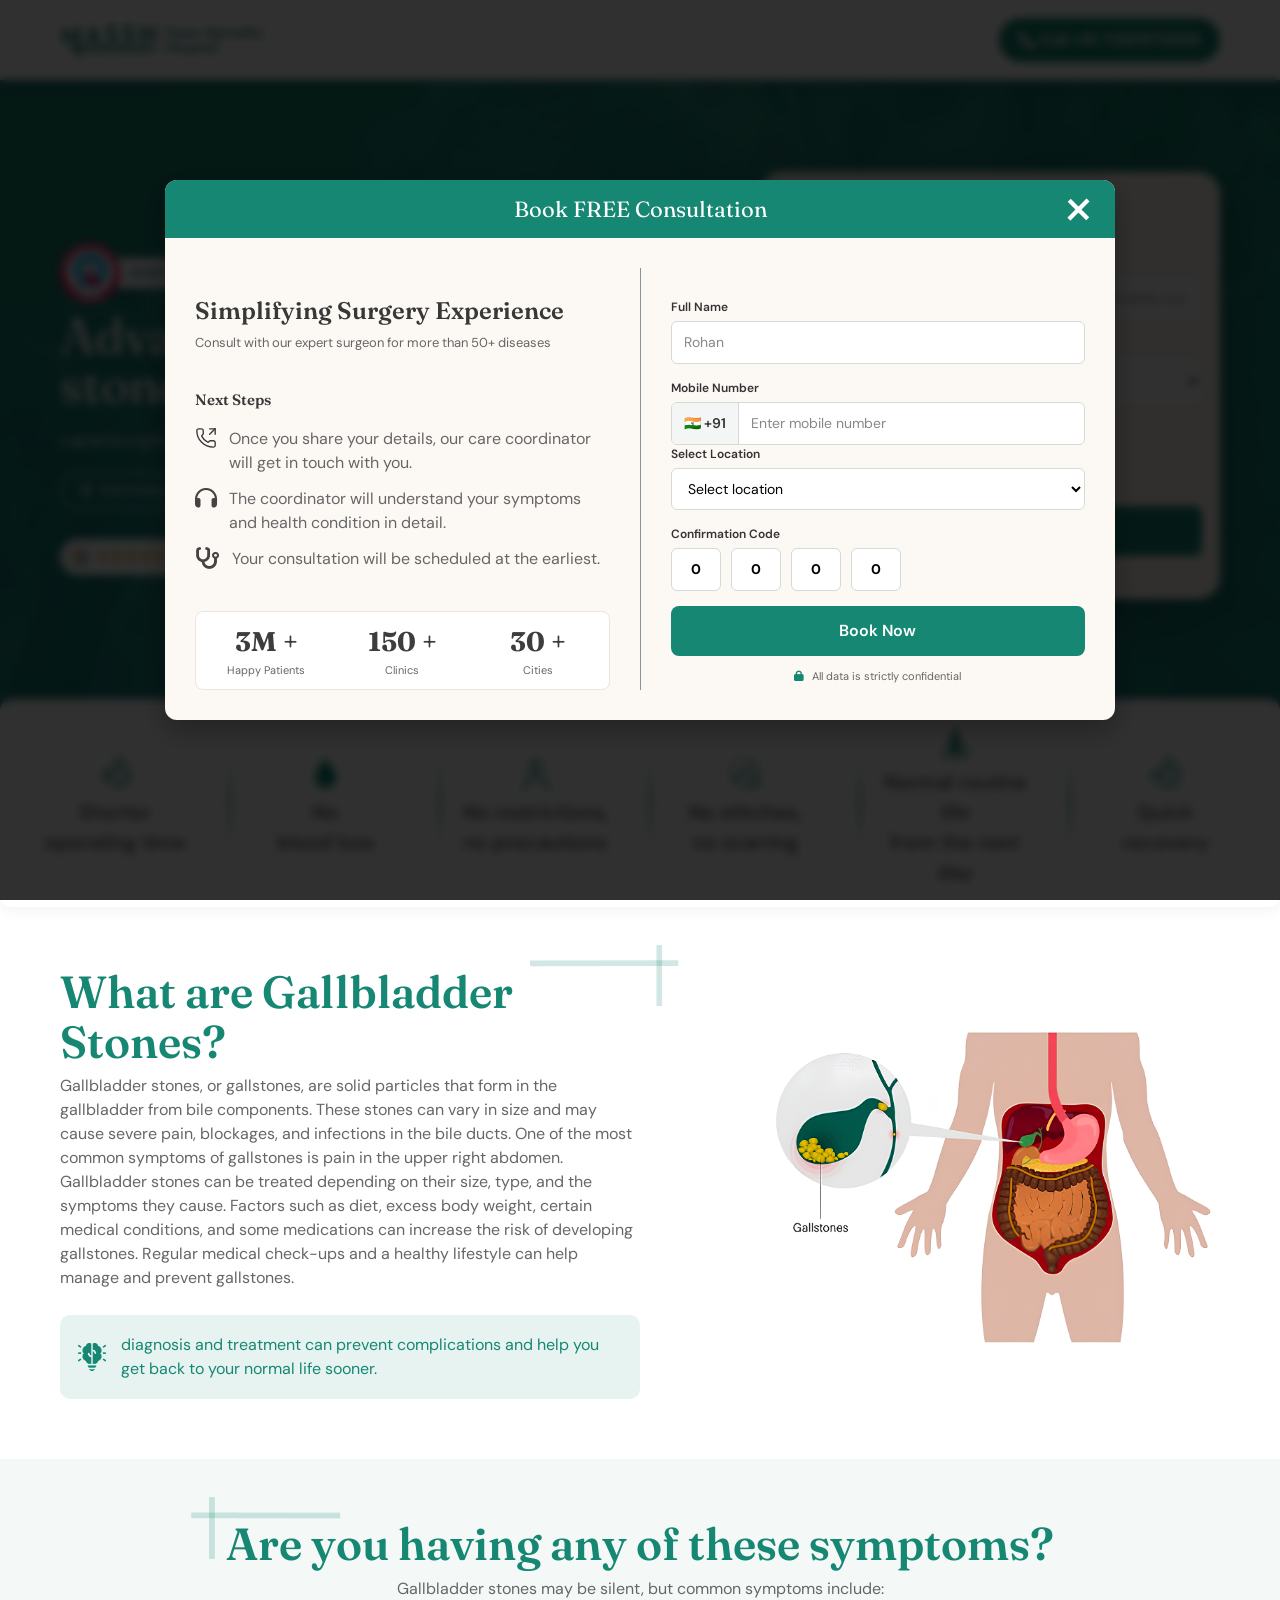
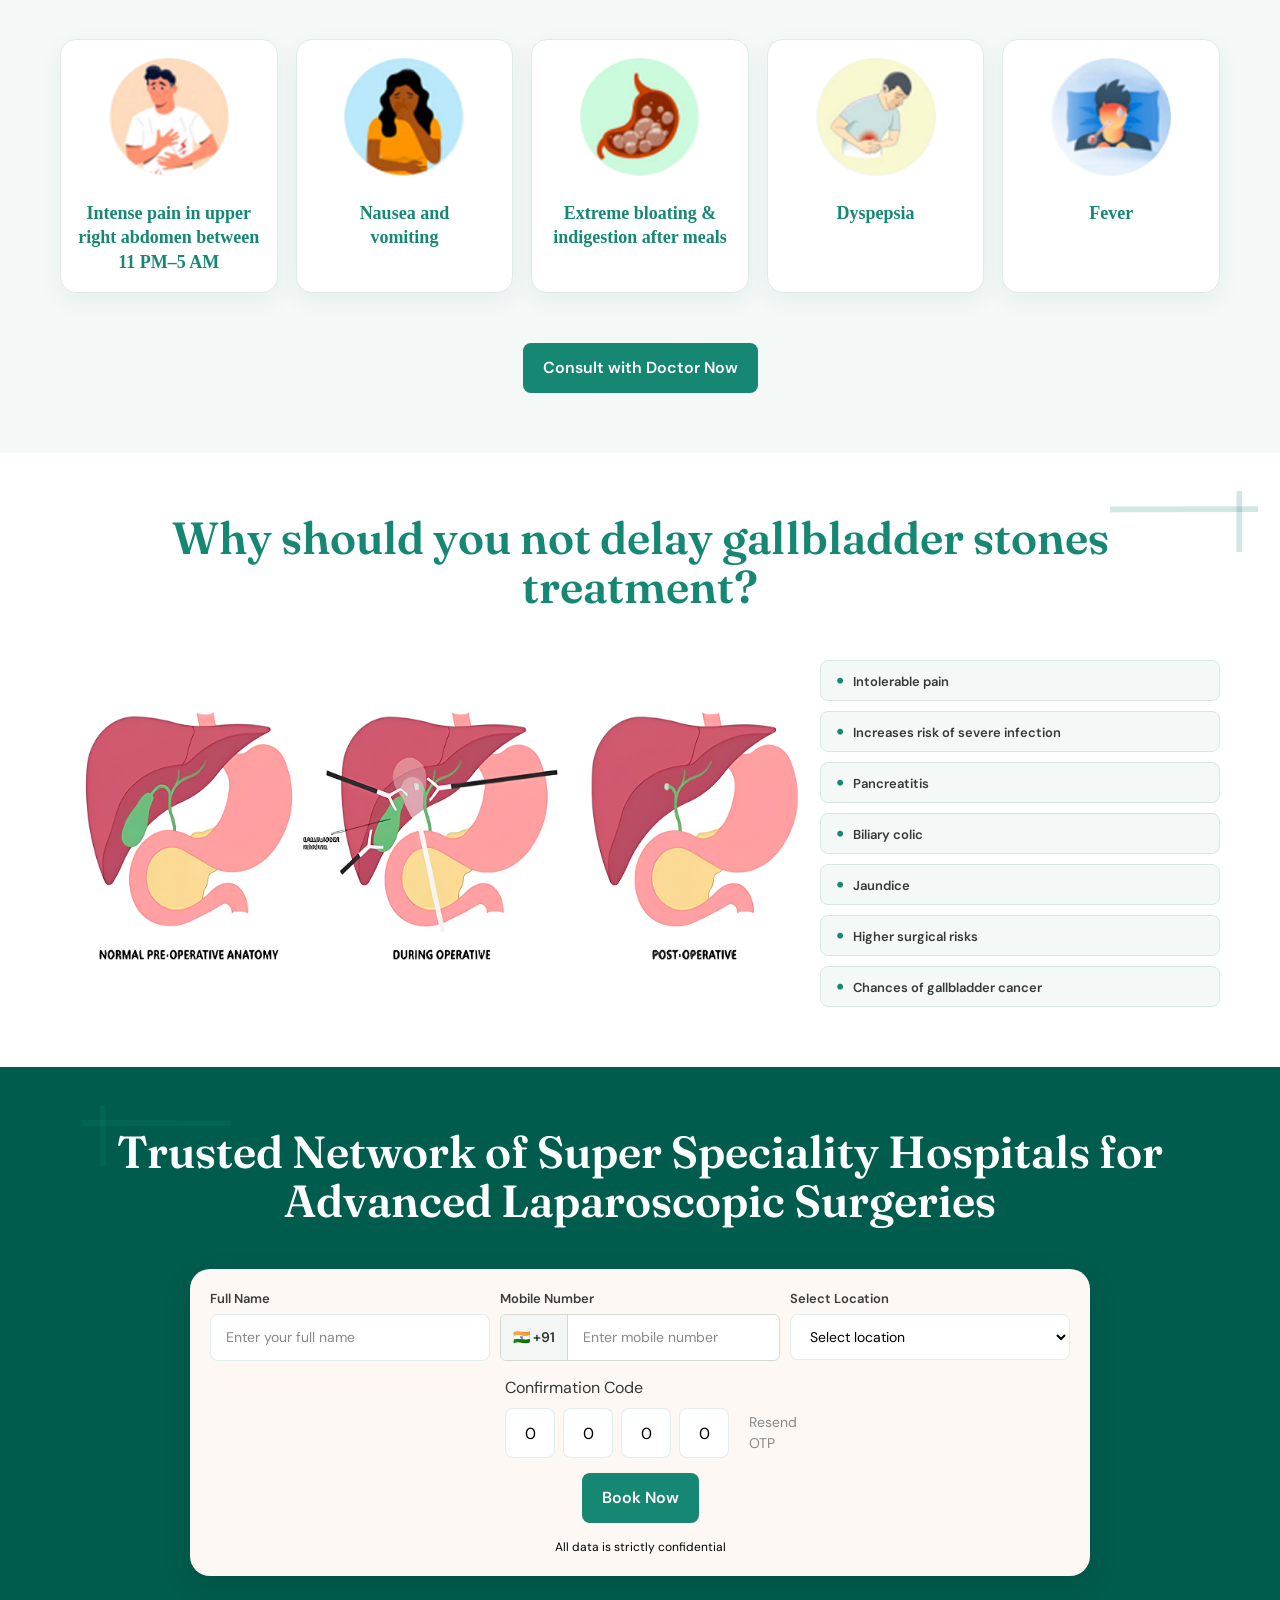
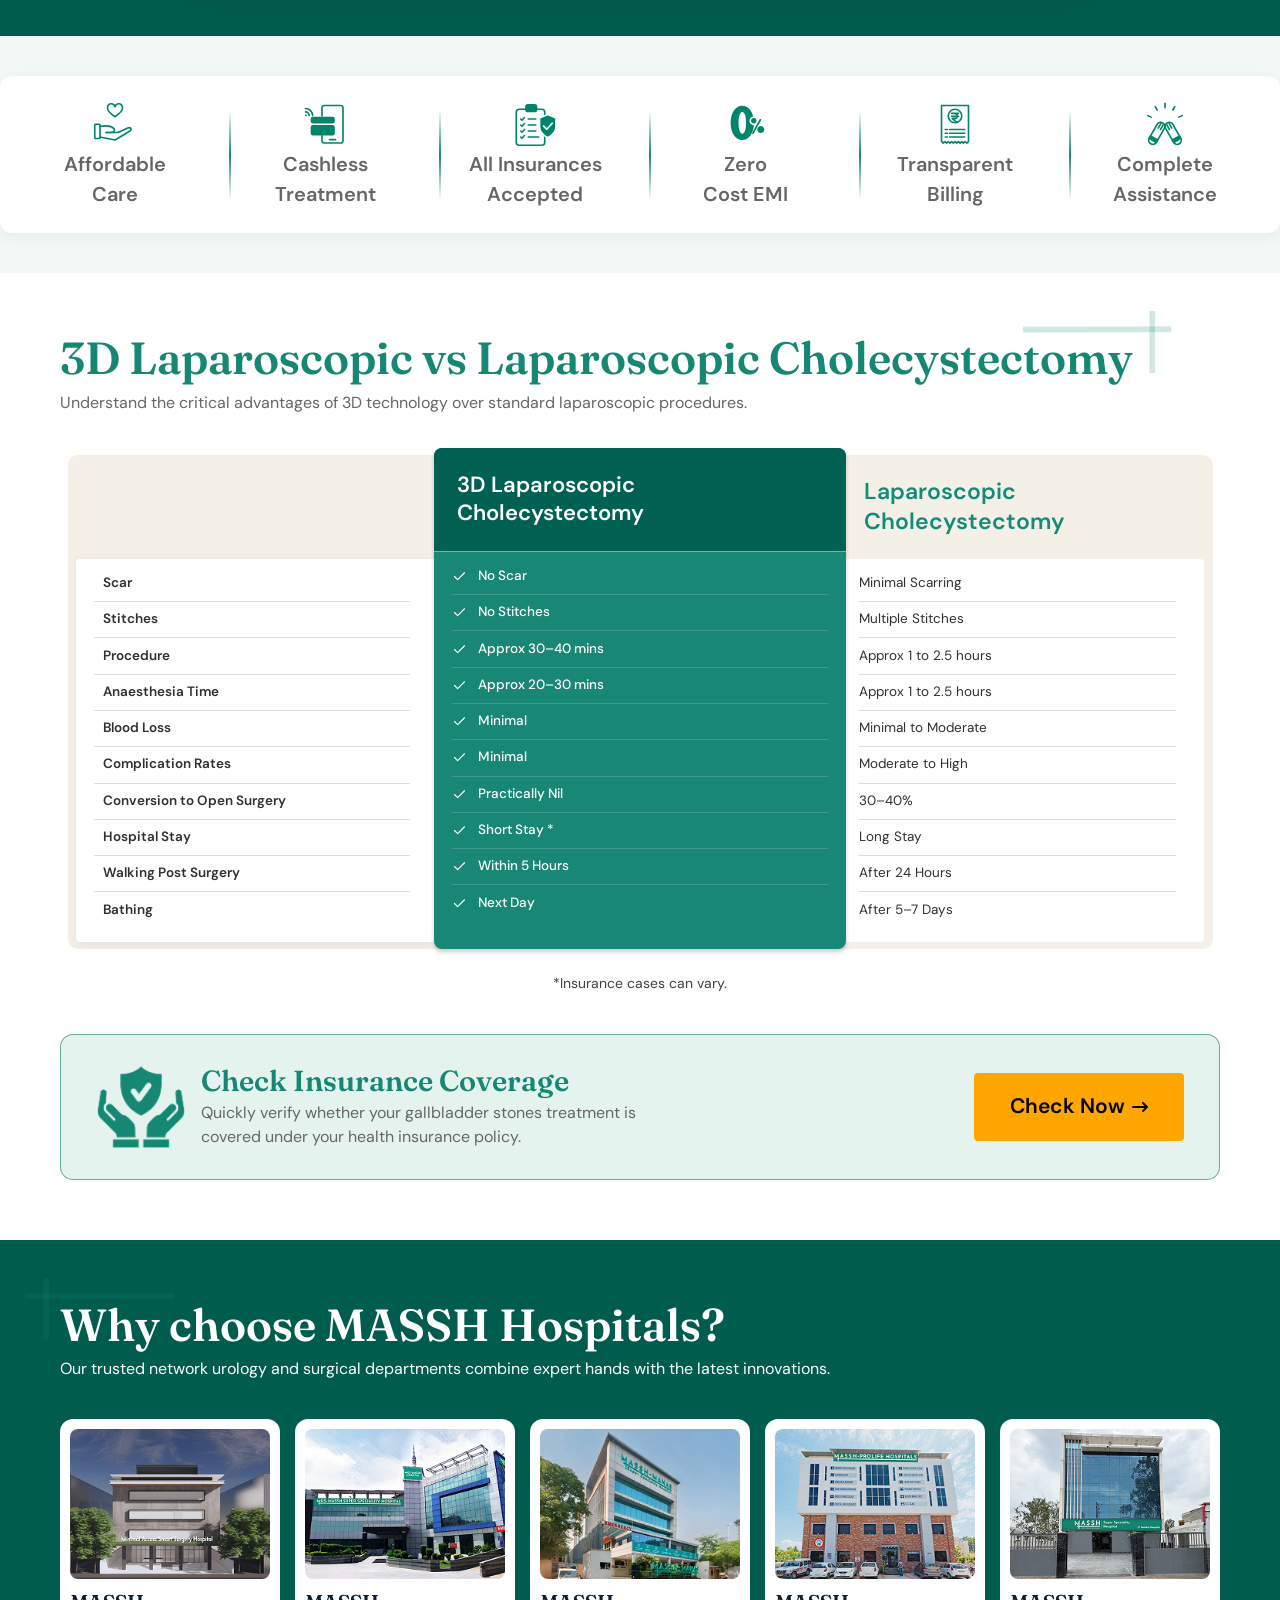
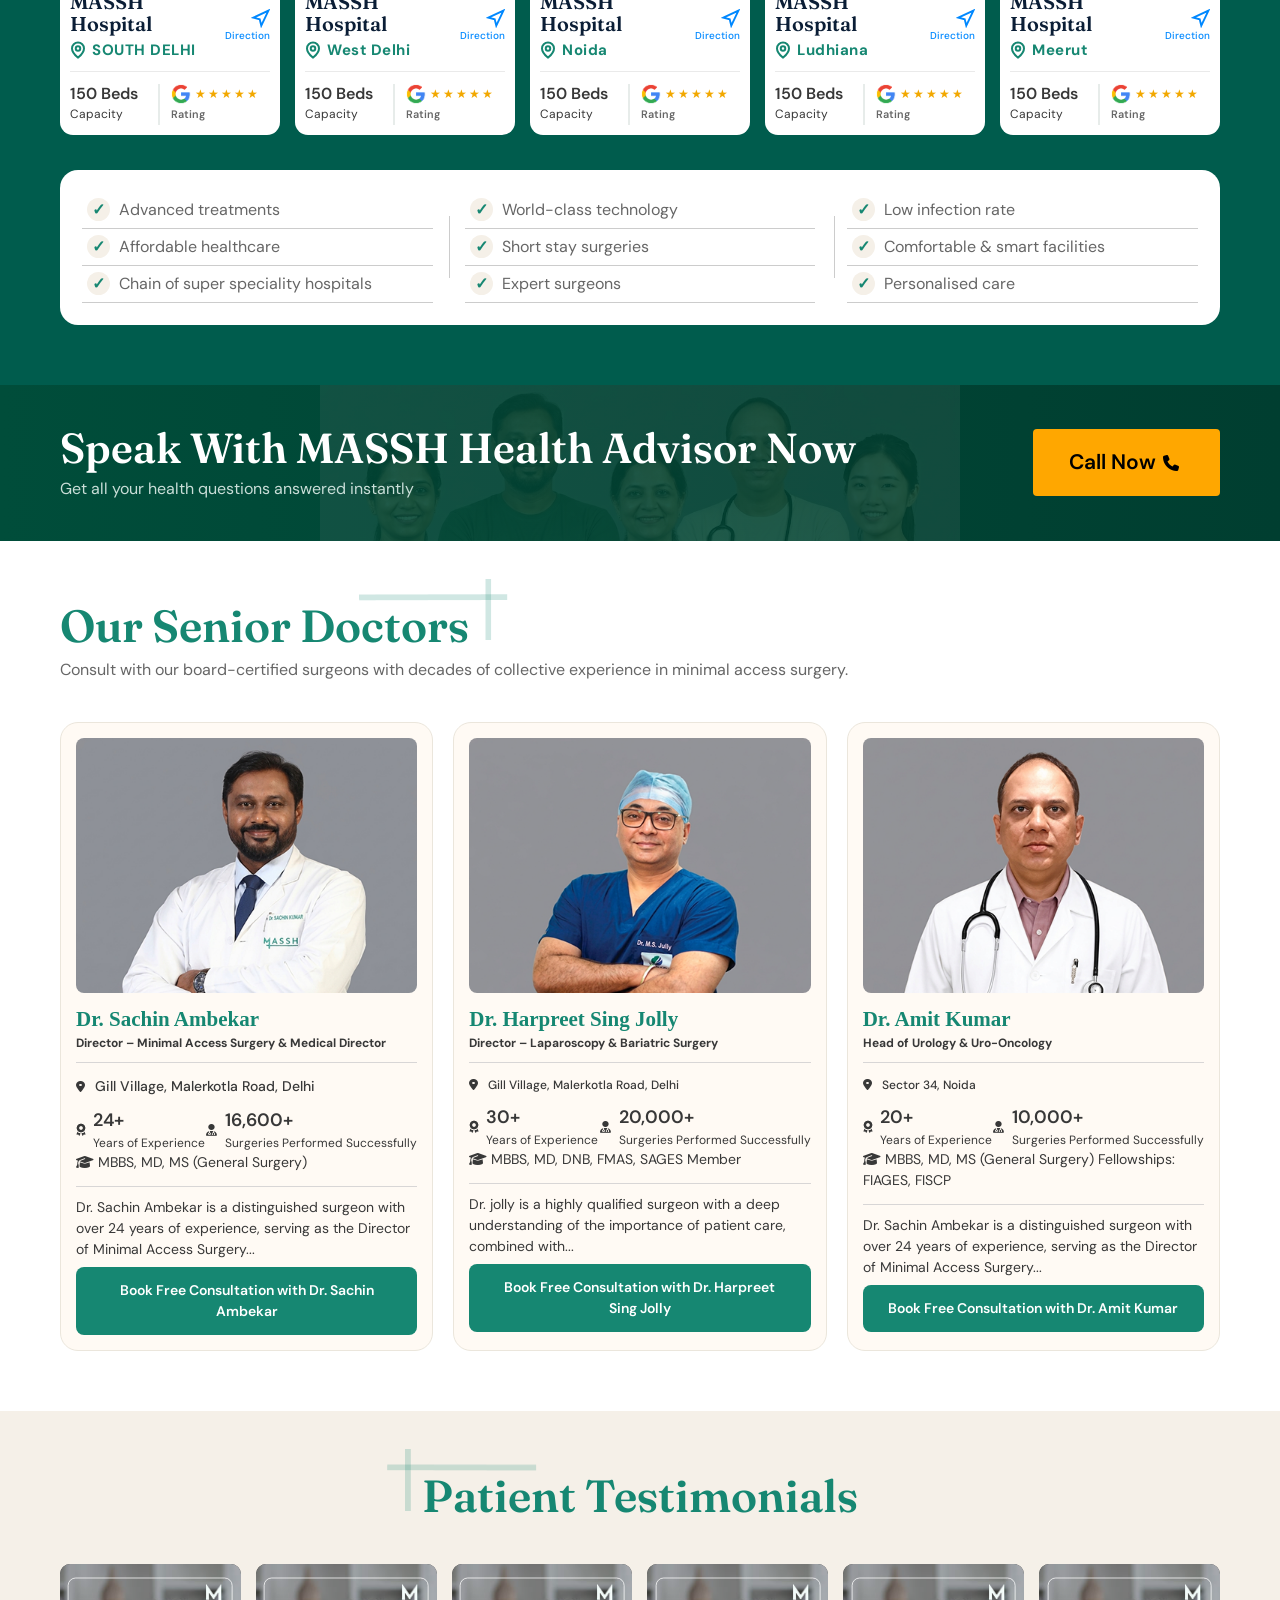
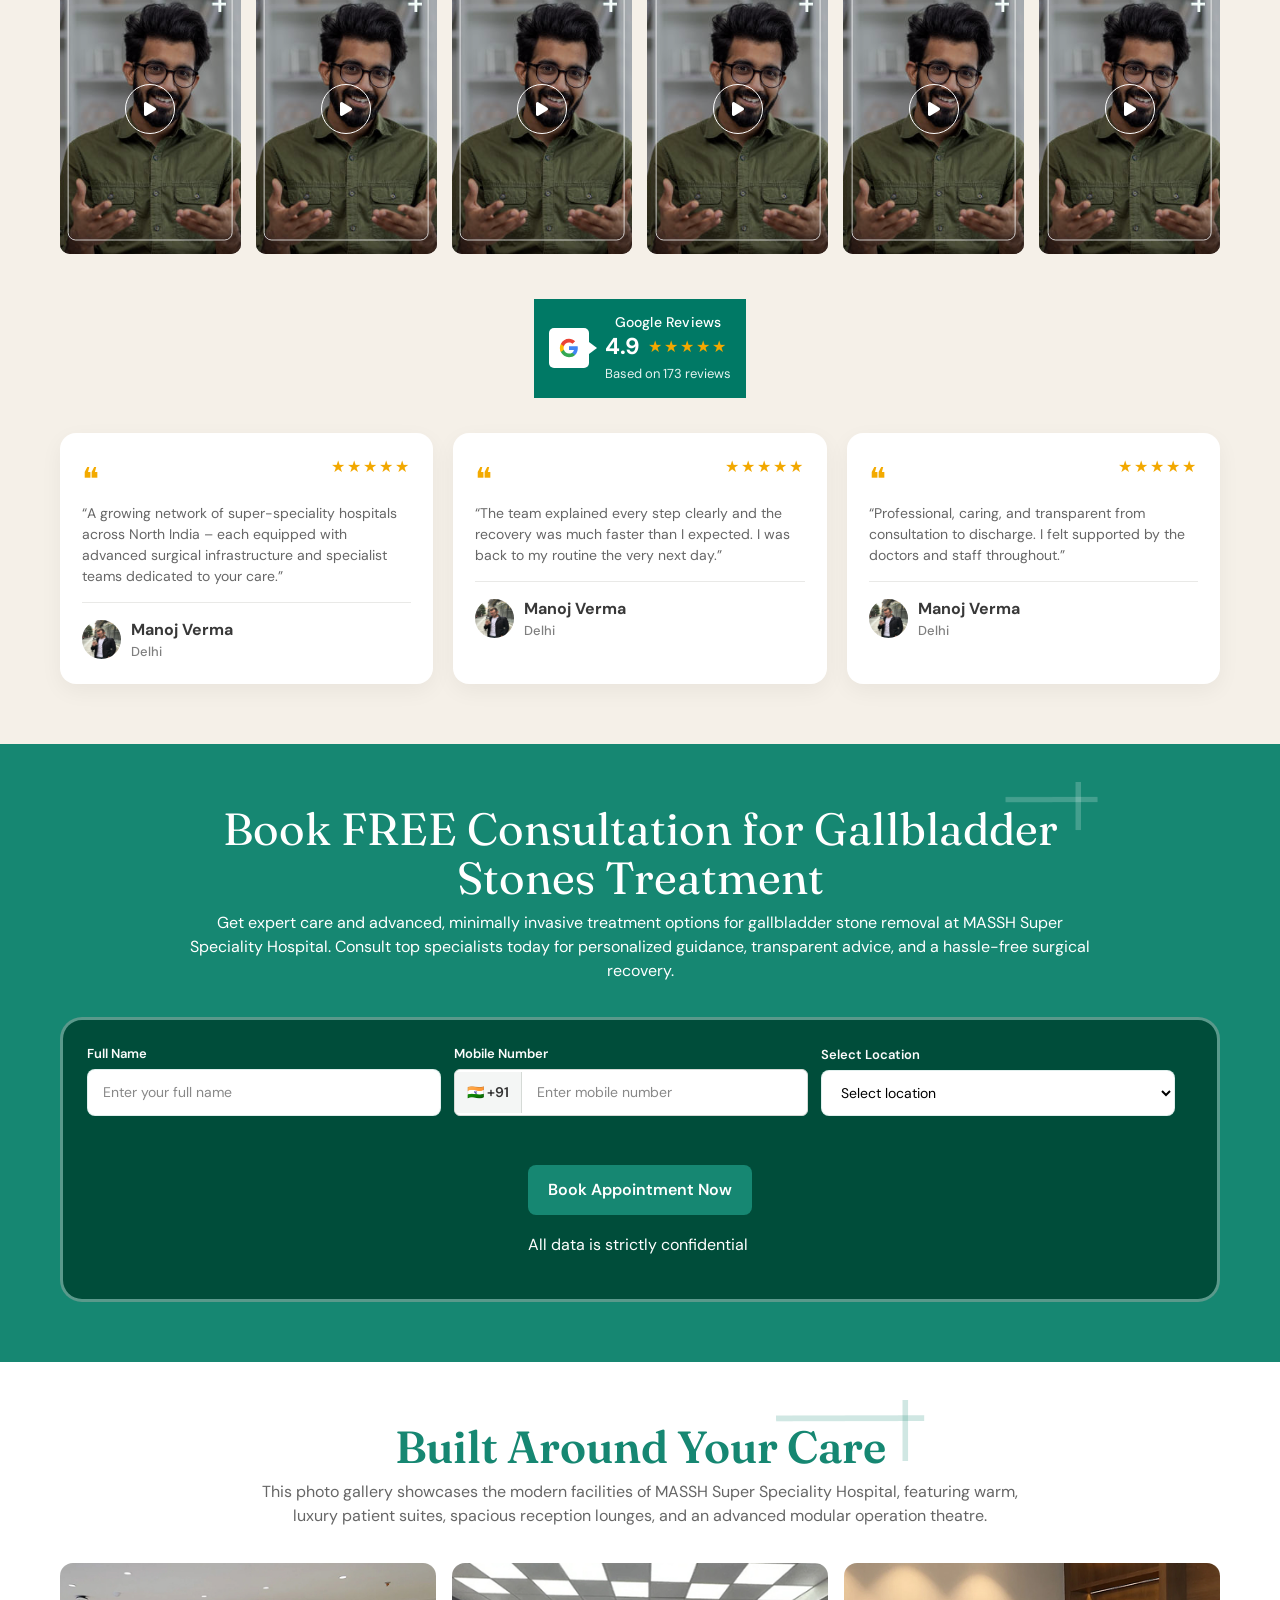
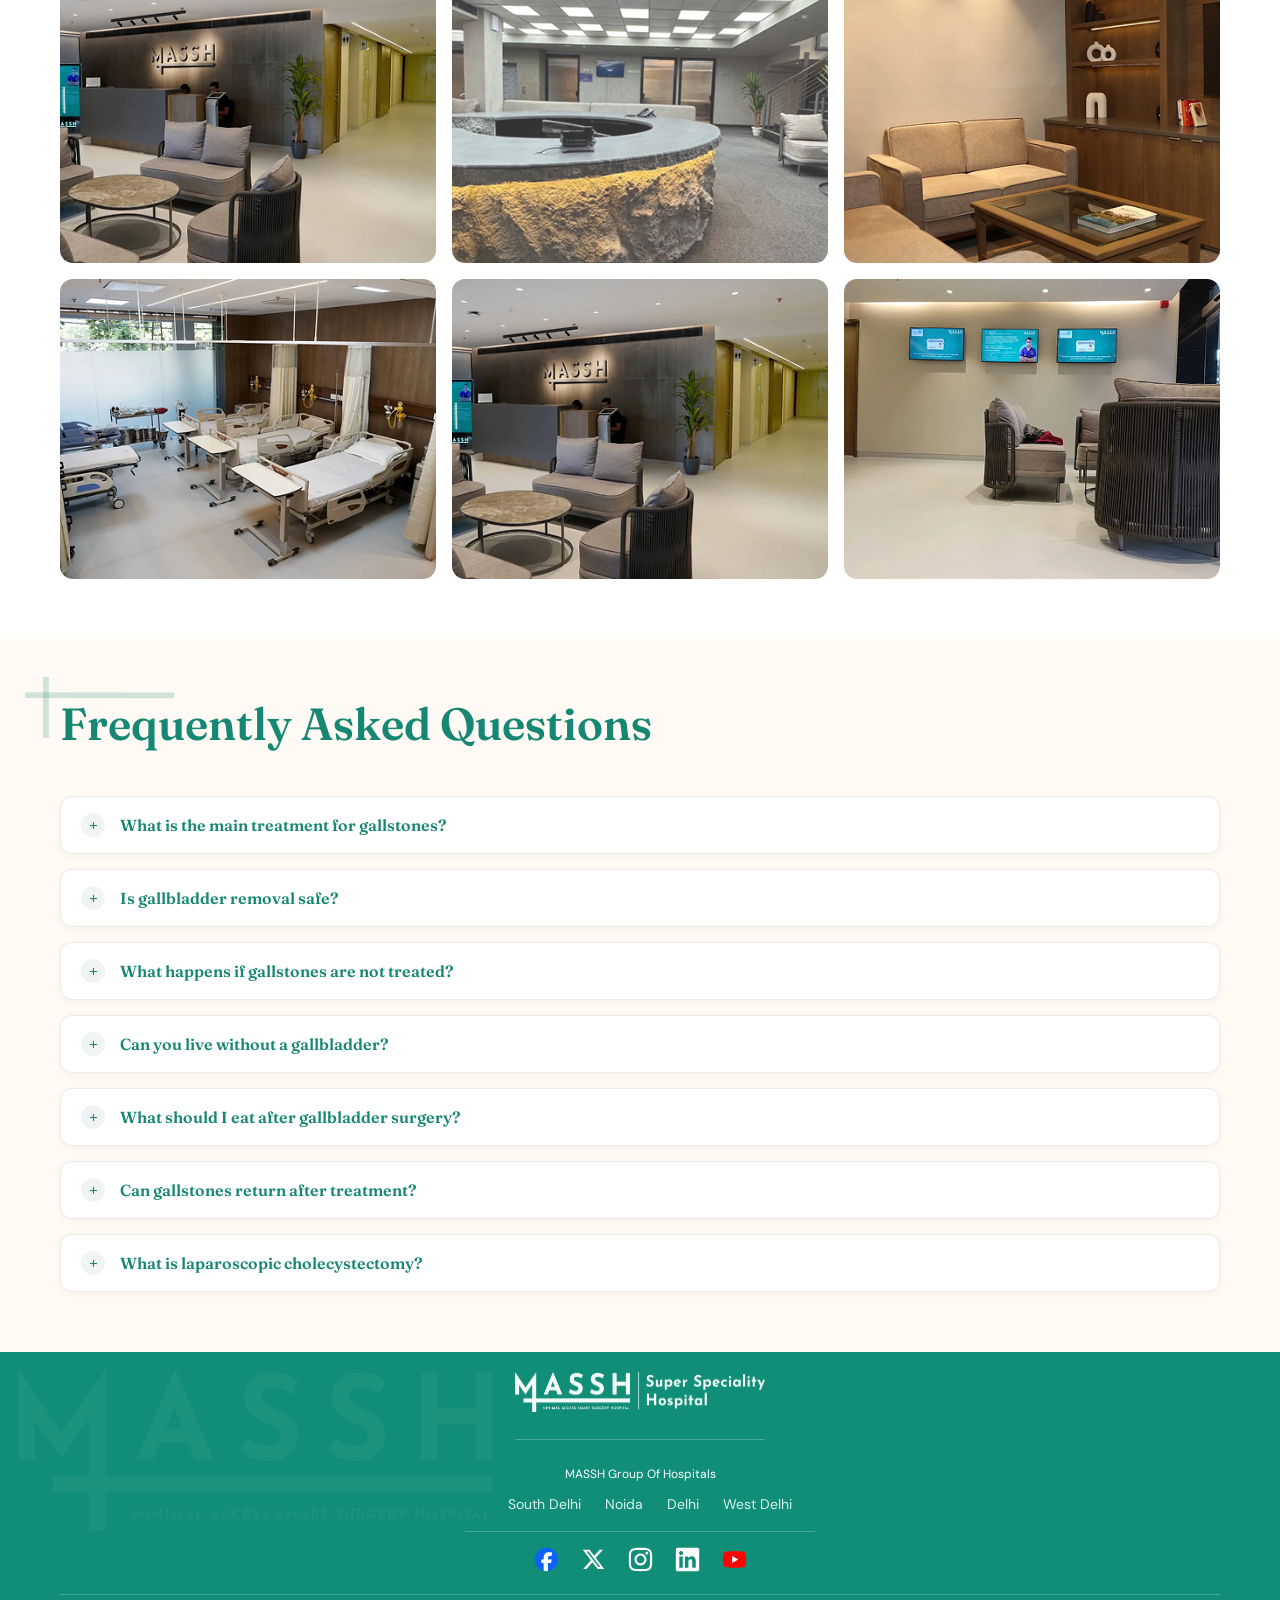
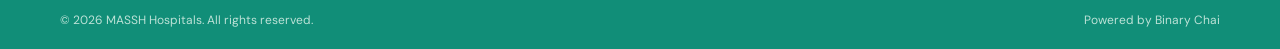
==== index.html @ 1a9a0570 "abhi" ====
<!doctype html>
<html lang="en">

<head>
  <meta charset="utf-8" />
  <meta name="viewport" content="width=device-width, initial-scale=1" />
  <title>MASSH | Advanced Gallbladder Stones Surgery</title>
  <meta name="description"
    content="Advanced laparoscopic gallbladder stone surgery at MASSH Super Speciality Hospital." />
  <link rel="stylesheet" href="https://cdnjs.cloudflare.com/ajax/libs/font-awesome/6.5.1/css/all.min.css">
  <link rel="preconnect" href="https://fonts.googleapis.com">
  <link rel="preconnect" href="https://fonts.gstatic.com" crossorigin>
  <link
    href="https://fonts.googleapis.com/css2?family=DM+Sans:ital,opsz,wght@0,9..40,100..1000;1,9..40,100..1000&family=Fraunces:ital,opsz,wght@0,9..144,100..900;1,9..144,100..900&display=swap"
    rel="stylesheet">
  <link href="https://unpkg.com/aos@2.3.1/dist/aos.css" rel="stylesheet">
  
  <link rel="stylesheet" href="css/style.css"> 


</head>

<body id="book-free">
  <header class="header">
    <div class="container nav">
      <div class="nav-left">
        <a href="index.html" class="mainlogo">
          <img src="image/main-logo.svg" alt="Logo">
        </a>
      </div>

      <a class="btn-primary phone" href="tel:+917290975999">
        <i class="fa-solid fa-phone"></i> Call +91 7290975999
      </a>
    </div>
  </header>

  <div id="consultationPopup" class="popup-overlay">
    <div class="popup-box">
      <button class="close-popup" id="closePopup">&times;</button>
      <div class="popup-header">
        <h2>Book FREE Consultation</h2>
      </div>
      <div class="popup-content-grid">
        <div class="popup-left">
          <h3>Simplifying Surgery Experience</h3>
          <p class="popup-sub">Consult with our expert surgeon for more than 50+ diseases</p>

          <div class="next-steps">
            <h4>Next Steps</h4>
            <div class="step-row">
              <span class="step-icon"><img src="image/phones.svg"></span>
              <p>Once you share your details, our care coordinator will get in touch with you.</p>
            </div>
            <div class="step-row">
              <span class="step-icon"><i class="fa-solid fa-headphones"></i></span>
              <p>The coordinator will understand your symptoms and health condition in detail.</p>
            </div>
            <div class="step-row">
              <span class="step-icon"><i class="fa-solid fa-stethoscope"></i></span>
              <p>Your consultation will be scheduled at the earliest.</p>
            </div>
          </div>

          <div class="popup-stats">
            <div class="stat-card">
              <strong>3M +</strong>
              <span>Happy Patients</span>
            </div>
            <div class="stat-card">
              <strong>150 +</strong>
              <span>Clinics</span>
            </div>
            <div class="stat-card">
              <strong>30 +</strong>
              <span>Cities</span>
            </div>
          </div>
        </div>
        <div class="bm"></div>
        <div class="popup-right">
          <form id="popupForm">
            <div class="input-group">
              <label>Full Name</label>
              <input type="text" placeholder="Rohan" required>
            </div>
            <div class="field">
              <label>Mobile Number</label>
              <div class="phone-input-wrapper">
                <span class="country-prefix">
                  🇮🇳 +91
                </span>
                <input type="tel" placeholder="Enter mobile number" maxlength="10" required>
              </div>
            </div>
            <div class="input-group">
              <label>Select Location</label>
              <select required>
                <option value="">Select location</option>
                <option value="delhi">Delhi</option>
                <option value="noida">Noida</option>
                <option value="ludhiana">Ludhiana</option>
                <option value="west-delhi">West Delhi</option>
              </select>
            </div>
            <div class="input-group">
              <label>Confirmation Code</label>
              <div class="code-boxes">
                <input type="text" maxlength="1" value="0">
                <input type="text" maxlength="1" value="0">
                <input type="text" maxlength="1" value="0">
                <input type="text" maxlength="1" value="0">
              </div>
            </div>
            <button type="submit" class="btn-primary">Book Now</button>
            <p class="privacy-note"><i class="fa-solid fa-lock"></i> All data is strictly confidential</p>
          </form>
        </div>
      </div>
    </div>
  </div>

  <main id="top" class="page-wrapper">
    <section class="hero">
      <div class="container hero-wrap">
        <div data-aos="fade" data-aos-duration="600">
          <span class="badge"><img src="image/banner-2.png"> NABH Accredited
            Hospital</span>
          <h1>Advanced gallbladder<br>stones surgery</h1>
          <p class="sub">Laparoscopic cholecystectomy for faster recovery
            and minimal discomfort</p>
          <div class="locations">
            <span class="location">SOUTH DELHI</span>
            <span class="location">NOIDA</span>
            <span class="location">Delhi</span>
            <span class="location">WEST DELHI</span>
            <span class="location">MEERUT</span>
          </div>
          <div class="rating"><img src="image/gg.png">
            <span class="stars">★★★★★</span> 4.7/5.0
          </div>
        </div>

        <form class="form-card" data-aos="fade" data-aos-duration="600">
          <h3>Book FREE Consultation</h3>
          <p>Consult with top laparoscopic specialists</p>
          <div class="form-grid">
            <div class="field"><label>Full Name</label><input placeholder="Your name" /></div>
            <div class="field">
              <label>Mobile Number</label>
              <div class="phone-input-wrapper">
                <span class="country-prefix">
                  🇮🇳 +91
                </span>
                <input type="tel" placeholder="Enter mobile number" maxlength="10" required>
              </div>
            </div>
            <div class="field full"><label>Select Location</label><select>
                <option>Choose a hospital</option>
                <option>South Delhi</option>
                <option>Noida</option>
                <option>Delhi</option>
              </select></div>
            <div class="field full"><label>Confirmation Code</label>
              <div class="otp"><input value="0" aria-label="OTP 1"><input value="0" aria-label="OTP 2"><input value="0"
                  aria-label="OTP 3"><input value="0" aria-label="OTP 4"></div>
            </div>
          </div><button class="btn-primary" type="button">Book Now</button>
          <div class="privacy">♙ All data is strictly confidential</div>
        </form>
      </div>
    </section>

    <div class="features-container top-55" data-aos="fade" data-aos-duration="600">
      <div class="feature-item"><span class="icon"><img src="image/shorter.svg"></span>
        <p>Shorter<br>operating time</p>
      </div>
      <div class="feature-item"><span class="icon"><img src="image/no_blood.svg"></span>
        <p>No<br>blood loss</p>
      </div>
      <div class="feature-item"><span class="icon"><img src="image/3_no_restrictions.svg"></span>
        <p>No restrictions,<br>no precautions</p>
      </div>
      <div class="feature-item"><span class="icon"><img src="image/4_no_stitches.svg"></span>
        <p>No stitches,<br>no scarring</p>
      </div>
      <div class="feature-item"><span class="icon"><img src="image/5_normal_routine.svg"></span>
        <p>Normal routine life<br>from the next day </p>
      </div>
      <div class="feature-item"><span class="icon"><img src="image/shorter.svg"></span>
        <p>Quick<br>recovery</p>
      </div>
    </div>

    <section class="section stones">
      <div class="container intro">
        <div class="lines" data-aos="fade" data-aos-duration="600">
          <div class="heading-lines">
            <h2 class="heading">What are Gallbladder Stones?</h2>
            <img src="image/line1.png">
          </div>
          <p>Gallbladder stones, or gallstones, are solid particles that form in the gallbladder from bile components.
            These stones can vary in size and may cause severe pain, blockages, and infections in the bile ducts. One of
            the most common symptoms of gallstones is pain in the upper right abdomen. Gallbladder stones can be treated
            depending on their size, type, and the symptoms they cause. Factors such as diet, excess body weight,
            certain medical conditions, and some medications can increase the risk of developing gallstones. Regular
            medical check-ups and a healthy lifestyle can help manage and prevent gallstones.</p>
          <div class="callout"><img src="image/idea.png"> diagnosis and treatment can prevent
            complications and help you get back to your normal life sooner.</div>
        </div>
        <div class="anatomy" data-aos="fade" data-aos-duration="600">
          <img src="image/manpat.png">
        </div>
      </div>


      <div class="leftsidebt">
        <a class="btn-primary" href="#book-free">Book Appointment</a>
      </div>
    </section>

    <section class="symptoms-section">
      <div class="container center-head" data-aos="fade" data-aos-duration="600">
        <div class="heading-lines left">
          <h2 class="heading">Are you having any of these symptoms?</h2>
          <img src="image/line2.png">
        </div>
        <p>Gallbladder stones may be silent, but common symptoms
          include:</p>

        <div class="symptoms">

          <div class="symptom">
            <div class="symptom-icon"><img src="image/patient1.png"></div>
            <h3>
              Intense pain in upper </br> right abdomen between </br>11 PM–5 AM
            </h3>
          </div>

          <div class="symptom">
            <div class="symptom-icon"><img src="image/patient2.png"></div>
            <h3>Nausea and</br> vomiting</h3>
          </div>

          <div class="symptom">
            <div class="symptom-icon"><img src="image/patient3.png"></div>
            <h3>Extreme bloating & indigestion after
              meals</h3>
          </div>

          <div class="symptom">
            <div class="symptom-icon"><img src="image/patient4.png"></div>
            <h3>Dyspepsia</h3>
          </div>

          <div class="symptom">
            <div class="symptom-icon"><img src="image/patient5.png"></div>
            <h3>Fever</h3>
          </div>

        </div>
        <div class="center-btn">
          <a class="btn-primary" href="#consult">Consult with Doctor Now</a>
        </div>
      </div>
    </section>

    <section class="intolerable" data-aos="fade" data-aos-duration="600">
      <div class="container">
        <div class="heading-lines">
          <h2 class="heading">Why should you not delay gallbladder stones treatment?</h2>
          <img src="image/line1.png">
        </div>

        <div class="risk">
          <div class="organs">
            <img src="image/Intolerable.png">
          </div>

          <div class="risk-list">
            <div>Intolerable pain</div>
            <div>Increases risk of severe infection</div>
            <div>Pancreatitis</div>
            <div>Biliary colic</div>
            <div>Jaundice</div>
            <div>Higher surgical risks</div>
            <div>Chances of gallbladder cancer</div>
          </div>
        </div>
      </div>
    </section>

    <section class="section dark-section" id="consult">
      <div class="container center-head" data-aos="fade" data-aos-duration="600">
        <div class="heading-lines left">
          <h2 class="heading">Trusted Network of Super Speciality Hospitals for<br>Advanced Laparoscopic Surgeries</h2>
          <img src="image/line2.png">
        </div>
        </h2>
        <form class="booking-form">
          <div class="BookNowotp">
            <div class="field">
              <label>Full Name</label>
              <input type="text" placeholder="Enter your full name">
            </div>
            <div class="field">
              <label>Mobile Number</label>
              <div class="phone-input-wrapper">
                <span class="country-prefix">
                  🇮🇳 +91
                </span>
                <input type="tel" placeholder="Enter mobile number" maxlength="10" required>
              </div>
            </div>
            <div class="field">
              <label>Select Location</label>
              <select>
                <option>Select location</option>
              </select>
            </div>
          </div>

          <div class="otp-section">
            <label>Confirmation Code</label>
            <div class="otp-wrapper">
              <div class="otp-inputs">
                <input type="text" maxlength="1" value="0">
                <input type="text" maxlength="1" value="0">
                <input type="text" maxlength="1" value="0">
                <input type="text" maxlength="1" value="0">
              </div>
              <span class="resend-otp">Resend OTP</span>
            </div>
          </div>

          <button class="btn-primary" type="button">Book Now</button>
          <p class="confidential-text">All data is strictly confidential</p>
        </form>
      </div>
    </section>

    <section class="bgg">
      <div class="features-container" data-aos="fade" data-aos-duration="600">
        <div class="feature-item">
          <div class="icon">
            <img src="./image/icon1.svg" alt="Affordable Care">
          </div>
          <p>Affordable<br>Care</p>
        </div>

        <div class="feature-item">
          <div class="icon">
            <!-- Image tag yahan lagayein -->
            <img src="./image/icon2.svg" alt="Cashless Treatment">
          </div>
          <p>Cashless<br>Treatment</p>
        </div>

        <div class="feature-item">
          <div class="icon">
            <!-- Image tag yahan lagayein -->
            <img src="./image/icon3.svg" alt="All Insurances Accepted">
          </div>
          <p>All Insurances<br>Accepted</p>
        </div>

        <div class="feature-item">
          <div class="icon">
            <!-- Image tag yahan lagayein -->
            <img src="./image/icon4.svg" alt="Zero Cost EMI">
          </div>
          <p>Zero<br>Cost EMI</p>
        </div>

        <div class="feature-item">
          <div class="icon">
            <!-- Image tag yahan lagayein -->
            <img src="./image/icon5.svg" alt="Transparent Billing">
          </div>
          <p>Transparent<br>Billing</p>
        </div>

        <div class="feature-item">
          <div class="icon">
            <!-- Image tag yahan lagayein -->
            <img src="./image/icon6.svg" alt="Complete Assistance">
          </div>
          <p>Complete<br>Assistance</p>
        </div>
      </div>
    </section>


    <section class="section mint">
      <div class="container" data-aos="fade" data-aos-duration="600">
        <div class="heading-lines">
          <h2 class="heading">3D Laparoscopic vs Laparoscopic Cholecystectomy</h2>
          <img src="image/line1.png">
        </div>
        <p class="section-lead">Understand the critical advantages of 3D technology over standard laparoscopic
          procedures.</p>

        <div class="surgery-compare">
          <div class="sc-wrap">

            <div class="sc-left">
              <div class="sc-title sc-left-title"></div>
              <div class="sc-labels">
                <div class="sc-row">Scar</div>
                <div class="sc-row">Stitches</div>
                <div class="sc-row">Procedure</div>
                <div class="sc-row">Anaesthesia Time</div>
                <div class="sc-row">Blood Loss</div>
                <div class="sc-row">Complication Rates</div>
                <div class="sc-row">Conversion to Open Surgery</div>
                <div class="sc-row">Hospital Stay</div>
                <div class="sc-row">Walking Post Surgery</div>
                <div class="sc-row">Bathing</div>
              </div>
            </div>

            <div class="sc-center">
              <div class="sc-title sc-center-title">
                3D Laparoscopic<br>Cholecystectomy
              </div>

              <div class="sc-center-values">
                <div class="sc-row"><span class="sc-check"><svg viewBox="0 0 24 24">
                      <path d="m4 12 5 5L20 6" />
                    </svg></span>No Scar</div>
                <div class="sc-row"><span class="sc-check"><svg viewBox="0 0 24 24">
                      <path d="m4 12 5 5L20 6" />
                    </svg></span>No Stitches</div>
                <div class="sc-row"><span class="sc-check"><svg viewBox="0 0 24 24">
                      <path d="m4 12 5 5L20 6" />
                    </svg></span>Approx 30–40 mins</div>
                <div class="sc-row"><span class="sc-check"><svg viewBox="0 0 24 24">
                      <path d="m4 12 5 5L20 6" />
                    </svg></span>Approx 20–30 mins</div>
                <div class="sc-row"><span class="sc-check"><svg viewBox="0 0 24 24">
                      <path d="m4 12 5 5L20 6" />
                    </svg></span>Minimal</div>
                <div class="sc-row"><span class="sc-check"><svg viewBox="0 0 24 24">
                      <path d="m4 12 5 5L20 6" />
                    </svg></span>Minimal</div>
                <div class="sc-row"><span class="sc-check"><svg viewBox="0 0 24 24">
                      <path d="m4 12 5 5L20 6" />
                    </svg></span>Practically Nil</div>
                <div class="sc-row"><span class="sc-check"><svg viewBox="0 0 24 24">
                      <path d="m4 12 5 5L20 6" />
                    </svg></span>Short Stay *</div>
                <div class="sc-row"><span class="sc-check"><svg viewBox="0 0 24 24">
                      <path d="m4 12 5 5L20 6" />
                    </svg></span>Within 5 Hours</div>
                <div class="sc-row"><span class="sc-check"><svg viewBox="0 0 24 24">
                      <path d="m4 12 5 5L20 6" />
                    </svg></span>Next Day</div>
              </div>
            </div>

            <div class="sc-right">
              <div class="sc-title sc-right-title">
                Laparoscopic<br>Cholecystectomy
              </div>
              <div class="sc-values">
                <div class="sc-row">Minimal Scarring</div>
                <div class="sc-row">Multiple Stitches</div>
                <div class="sc-row">Approx 1 to 2.5 hours</div>
                <div class="sc-row">Approx 1 to 2.5 hours</div>
                <div class="sc-row">Minimal to Moderate</div>
                <div class="sc-row">Moderate to High</div>
                <div class="sc-row">30–40%</div>
                <div class="sc-row">Long Stay</div>
                <div class="sc-row">After 24 Hours</div>
                <div class="sc-row">After 5–7 Days</div>
              </div>
            </div>

          </div>

          <p class="sc-note">*Insurance cases can vary.</p>
        </div>

        <div class="insurance" data-aos="fade" data-aos-duration="600">
          <div class="flexx">
            <img src="image/insurance.png">
            <div>
              <h3>Check Insurance Coverage</h3>
              <p>Quickly verify whether your gallbladder stones treatment is covered under your health insurance
                policy.
              </p>
            </div>
          </div>
          <a class="btn-primary gold" href="#consult">Check Now <i class="fa-solid fa-arrow-right-long"></i></a>
        </div>
      </div>
    </section>


    <section class="section hospital-section">
      <div class="container" data-aos="fade" data-aos-duration="600">
        <div class="heading-lines left">
          <h2 class="heading">Why choose MASSH Hospitals?</h2>
          <img src="image/line2.png">
        </div>
        <p>Our trusted network urology and surgical
          departments combine expert hands with the latest innovations.</p>
        <div class="hospital-grid">

          <article class="hospital">
            <div class="mainimghospital"><img src="image/slide1.png"></div>
            <div class="directions-container">
              <div class="mass-info">
                <h3 class="hospital-title">MASSH Hospital</h3>
                <h5 class="location-text">
                  <img src="./image/map-pin.svg">
                  SOUTH DELHI
                </h5>
              </div>

              <a href="#" class="direction-wrapper" target="_blank" aria-label="Get Directions">
                <img src="./image/Direction.svg" alt="Direction" class="direction-icon">
                <span>Direction</span>
              </a>
            </div>
            <div class="hospital-meta">
              <p>150 Beds<br>
                <span>Capacity</span>
              </p>

              <div class="rating">
                <div><img src="image/gg.png"><span class="stars">★★★★★</span></div>
                <small>Rating</small>
              </div>
            </div>
          </article>

          <article class="hospital">
            <div class="mainimghospital"><img src="image/slide2.png"></div>
            <div class="directions-container">
              <div class="mass-info">
                <h3 class="hospital-title">MASSH Hospital</h3>
                <h5 class="location-text">
                  <img src="./image/map-pin.svg">
                  West Delhi
                </h5>
              </div>

              <a href="#" class="direction-wrapper" target="_blank" aria-label="Get Directions">
                <img src="./image/Direction.svg" alt="Direction" class="direction-icon">
                <span>Direction</span>
              </a>
            </div>
            <div class="hospital-meta">
              <p>150 Beds<br>
                <span>Capacity</span>
              </p>

              <div class="rating">
                <div><img src="image/gg.png"><span class="stars">★★★★★</span></div>
                <small>Rating</small>
              </div>
            </div>
          </article>

          <article class="hospital">
            <div class="mainimghospital">
              <img src="image/slide3.png">
            </div>
            <div class="directions-container">
              <div class="mass-info">
                <h3 class="hospital-title">MASSH Hospital</h3>
                <h5 class="location-text">
                  <img src="./image/map-pin.svg">
                  Noida
                </h5>
              </div>

              <a href="#" class="direction-wrapper" target="_blank" aria-label="Get Directions">
                <img src="./image/Direction.svg" alt="Direction" class="direction-icon">
                <span>Direction</span>
              </a>
            </div>
            <div class="hospital-meta">
              <p>150 Beds<br>
                <span>Capacity</span>
              </p>

              <div class="rating">
                <div><img src="image/gg.png"><span class="stars">★★★★★</span></div>
                <small>Rating</small>
              </div>
            </div>
          </article>

          <article class="hospital">
            <div class="mainimghospital"><img src="image/slide4.png"></div>
            <div class="directions-container">
              <div class="mass-info">
                <h3 class="hospital-title">MASSH Hospital</h3>
                <h5 class="location-text">
                  <img src="./image/map-pin.svg">
                  Ludhiana
                </h5>
              </div>

              <a href="#" class="direction-wrapper" target="_blank" aria-label="Get Directions">
                <img src="./image/Direction.svg" alt="Direction" class="direction-icon">
                <span>Direction</span>
              </a>
            </div>
            <div class="hospital-meta">
              <p>150 Beds<br>
                <span>Capacity</span>
              </p>

              <div class="rating">
                <div><img src="image/gg.png"><span class="stars">★★★★★</span></div>
                <small>Rating</small>
              </div>
            </div>
          </article>

          <article class="hospital">
            <div class="mainimghospital"><img src="image/slide5.png"></div>
            <div class="directions-container">
              <div class="mass-info">
                <h3 class="hospital-title">MASSH Hospital</h3>
                <h5 class="location-text">
                  <img src="./image/map-pin.svg">
                  Meerut
                </h5>
              </div>

              <a href="#" class="direction-wrapper" target="_blank" aria-label="Get Directions">
                <img src="./image/Direction.svg" alt="Direction" class="direction-icon">
                <span>Direction</span>
              </a>
            </div>
            <div class="hospital-meta">
              <p>150 Beds<br>
                <span>Capacity</span>
              </p>

              <div class="rating">
                <div><img src="image/gg.png"><span class="stars">★★★★★</span></div>
                <small>Rating</small>
              </div>
            </div>
          </article>

        </div>


        <div class="mini-checks" data-aos="fade" data-aos-duration="600">
          <ul>
            <li>Advanced treatments</li>
            <li>Affordable healthcare</li>
            <li>Chain of super speciality hospitals</li>
          </ul>

          <ul class="point2">
            <li>World-class technology</li>
            <li>Short stay surgeries</li>
            <li>Expert surgeons</li>
          </ul>

          <ul>
            <li>Low infection rate</li>
            <li>Comfortable & smart facilities</li>
            <li class="bb-n">Personalised care</li>
          </ul>

        </div>

      </div>
    </section>


    <section class="advisor">
      <div class="container advisor-wrap">
        <div data-aos="fade" data-aos-duration="600">
          <h2>Speak With MASSH Health Advisor Now</h2>
          <p>Get all your health questions answered instantly</p>
        </div><a class="btn-primary gold" href="tel:+917290975999">Call Now <i class="fa-solid fa-phone"></i>
        </a>
      </div>
    </section>


    <section class="section">
      <div class="container" data-aos="fade" data-aos-duration="600">
        <div class="heading-lines">
          <h2 class="heading">Our Senior Doctors</h2>
          <img src="image/line1.png">
        </div>

        <p class="section-lead">Consult with our
          board-certified surgeons with decades of collective experience in
          minimal access surgery.</p>

        <div class="doctors">
          <article class="doctor">
            <div class="drimgbox">
              <img src="image/ourdoctors1.png" alt="Dr Sachin Ambekar">
            </div>
            <h3>Dr. Sachin Ambekar</h3>
            <div class="role">Director – Minimal Access Surgery & Medical Director</div>




            <div class="boderr">
              <div class="location">
                <i class="fa-solid fa-location-dot"></i>
                <p>Gill Village, Malerkotla Road, Delhi</p>
              </div>
              <div class="stats">
                <div class="stat-item">
                  <i class="fa-solid fa-award"></i>
                  <div>
                    <b>24+</b>
                    <span>Years of Experience</span>
                  </div>
                </div>
                <div class="stat-item">
                  <i class="fa-solid fa-user-doctor"></i>
                  <div>
                    <b>16,600+</b>
                    <span>Surgeries Performed Successfully</span>
                  </div>
                </div>
              </div>

              <p class="credentials">
                <i class="fa-solid fa-graduation-cap"></i>
                MBBS, MD, MS (General Surgery)
              </p>
            </div>
            <p class="description">Dr. Sachin Ambekar is a distinguished surgeon with over 24 years of experience,
              serving as the Director of Minimal Access Surgery...</p>
            <div class="button-row">
              <a class="btn-primary" href="#consult">Book Free Consultation with Dr. Sachin Ambekar</a>
            </div>
          </article>

          <article class="doctor">
            <div class="drimgbox">
              <img src="image/ourdoctors2.png" alt="Dr Harpreet Sing Jolly">
            </div>
            <h3>Dr. Harpreet Sing Jolly</h3>
            <div class="role">Director – Laparoscopy & Bariatric Surgery</div>




            <div class="boderr">
              <div class="location">
                <i class="fa-solid fa-location-dot"></i>
                Gill Village, Malerkotla Road, Delhi
              </div>
              <div class="stats">
                <div class="stat-item">
                  <i class="fa-solid fa-award"></i>
                  <div>
                    <b>30+</b>
                    <span>Years of Experience</span>
                  </div>
                </div>
                <div class="stat-item">
                  <i class="fa-solid fa-user-doctor"></i>
                  <div>
                    <b>20,000+</b>
                    <span>Surgeries Performed Successfully</span>
                  </div>
                </div>
              </div>

              <p class="credentials">
                <i class="fa-solid fa-graduation-cap"></i>
                MBBS, MD, DNB, FMAS, SAGES Member
              </p>
            </div>
            <p class="description">Dr. jolly is a highly qualified surgeon with a deep understanding of the importance
              of patient care, combined with...</p>
            <div class="button-row">
              <a class="btn-primary" href="#consult">Book Free Consultation with Dr. Harpreet Sing Jolly</a>
            </div>
          </article>

          <article class="doctor">
            <div class="drimgbox">
              <img src="image/ourdoctors3.png" alt="Dr Amit Kumar">
            </div>
            <h3>Dr. Amit Kumar</h3>
            <div class="role">Head of Urology & Uro-Oncology</div>




            <div class="boderr">
              <div class="location">
                <i class="fa-solid fa-location-dot"></i>
                Sector 34, Noida
              </div>
              <div class="stats">
                <div class="stat-item">
                  <i class="fa-solid fa-award"></i>
                  <div>
                    <b>20+</b>
                    <span>Years of Experience</span>
                  </div>
                </div>
                <div class="stat-item">
                  <i class="fa-solid fa-user-doctor"></i>
                  <div>
                    <b>10,000+</b>
                    <span>Surgeries Performed Successfully</span>
                  </div>
                </div>
              </div>

              <p class="credentials">
                <i class="fa-solid fa-graduation-cap"></i>
                MBBS, MD, MS (General Surgery) Fellowships: FIAGES, FISCP
              </p>
            </div>

            <p class="description">Dr. Sachin Ambekar is a distinguished surgeon with over 24 years of experience,
              serving as the Director of Minimal Access Surgery...</p>
            <div class="button-row">

              <a class="btn-primary" href="#consult">Book Free Consultation with Dr. Amit Kumar</a>
            </div>
          </article>

        </div>
      </div>
    </section>

    <section class="section testimonials">
      <div class="container" data-aos="fade" data-aos-duration="600">
        <div class="center-head">
          <div class="heading-lines left">
            <h2 class="heading">Patient Testimonials</h2>
            <img src="image/line2.png">
          </div>
        </div>

        <div class="video-row">

          <div class="videobox" data-video="dQw4w9WgXcQ">
            <span><i class="fa fa-play" aria-hidden="true"></i></span>
            <img src="image/video-img.png" alt="Video 1">
          </div>

          <div class="videobox" data-video="dQw4w9WgXcQ">
            <span><i class="fa fa-play" aria-hidden="true"></i></span>
            <img src="image/video-img.png" alt="Video 2">
          </div>

          <div class="videobox" data-video="dQw4w9WgXcQ">
            <span><i class="fa fa-play" aria-hidden="true"></i></span>
            <img src="image/video-img.png" alt="Video 3">
          </div>

          <div class="videobox" data-video="dQw4w9WgXcQ">
            <span><i class="fa fa-play" aria-hidden="true"></i></span>
            <img src="image/video-img.png" alt="Video 4">
          </div>

          <div class="videobox" data-video="dQw4w9WgXcQ">
            <span><i class="fa fa-play" aria-hidden="true"></i></span>
            <img src="image/video-img.png" alt="Video 5">
          </div>

          <div class="videobox" data-video="dQw4w9WgXcQ">
            <span><i class="fa fa-play" aria-hidden="true"></i></span>
            <img src="image/video-img.png" alt="Video 6">
          </div>
        </div>

        <!-- Video Modal Structure -->
        <div id="videoModal" class="video-modal">
          <div class="modal-content">
            <span class="close-btn">×</span>
            <iframe id="videoPlayer" src="" allow="autoplay; encrypted-media" allowfullscreen></iframe>
          </div>
        </div>

        <div class="canterr">
          <div class="review-badge">
            <!-- Icon -->
            <div class="google-icon-wrapper">
              <svg class="google-icon" viewBox="0 0 24 24">
                <path fill="#4285F4"
                  d="M22.56 12.25c0-.78-.07-1.53-.2-2.25H12v4.26h5.92c-.26 1.37-1.04 2.53-2.21 3.31v2.77h3.57c2.08-1.92 3.28-4.74 3.28-8.09z" />
                <path fill="#34A853"
                  d="M12 23c2.97 0 5.46-.98 7.28-2.66l-3.57-2.77c-.98.66-2.23 1.06-3.71 1.06-2.86 0-5.29-1.93-6.16-4.53H2.18v2.84C3.99 20.53 7.7 23 12 23z" />
                <path fill="#FBBC05"
                  d="M5.84 14.1c-.22-.66-.35-1.36-.35-2.1s.13-1.44.35-2.1V7.06H2.18C1.43 8.55 1 10.22 1 12s.43 3.45 1.18 4.94l2.85-2.22.81-.62z" />
                <path fill="#EA4335"
                  d="M12 5.38c1.62 0 3.06.56 4.21 1.64l3.15-3.15C17.45 2.09 14.97 1 12 1 7.7 1 3.99 3.47 2.18 7.06l3.66 2.84c.87-2.6 3.3-4.52 6.16-4.52z" />
              </svg>
            </div>

            <!-- Details -->
            <div class="review-content">
              <div class="review-title">Google Reviews</div>
              <div class="review-rating">
                <span class="score">4.9</span>
                <span class="stars">★★★★★</span>
              </div>
              <div class="review-count">Based on 173 reviews</div>
            </div>
          </div>
        </div>

        <div class="review-grid" data-aos="fade" data-aos-duration="600">
          <article class="review">
            <span class="quote">❝</span><span class="stars">★★★★★</span>
            <p>“A growing network of super-speciality hospitals across North India – each equipped with advanced
              surgical infrastructure and specialist teams dedicated to your care.”</p>
            <div class="reviewer">
              <img src="image/dp.jpg" alt="Manoj Verma" class="avatar">
              <div class="reviewer-info">
                <strong>Manoj Verma</strong>
                <small>Delhi</small>
              </div>
            </div>
          </article>


          <article class="review">
            <span class="quote">❝</span><span class="stars">★★★★★</span>
            <p>“The team explained every step clearly and the recovery was much faster than I expected. I was back to my
              routine the very next day.”</p>
            <div class="reviewer">
              <img src="image/dp.jpg" alt="Manoj Verma" class="avatar">
              <div class="reviewer-info">
                <strong>Manoj Verma</strong>
                <small>Delhi</small>
              </div>
            </div>
          </article>


          <article class="review">
            <span class="quote">❝</span><span class="stars">★★★★★</span>
            <p>“Professional, caring, and transparent from consultation to discharge. I felt supported by the doctors
              and staff throughout.”</p>
            <div class="reviewer">
              <img src="image/dp.jpg" alt="Manoj Verma" class="avatar">
              <div class="reviewer-info">
                <strong>Manoj Verma</strong>
                <small>Delhi</small>
              </div>
            </div>
          </article>

        </div>

      </div>
    </section>


    <section class="section cta">
      <div class="container" data-aos="fade" data-aos-duration="600">
        <div class="heading-lines">
          <h2 class="heading">Book FREE Consultation for Gallbladder<br>Stones Treatment</h2>
          <img src="image/line3.png">
        </div>

        <p>Get expert care and advanced, minimally
          invasive treatment options for gallbladder stone removal at MASSH
          Super
          </br> Speciality Hospital. Consult top specialists today for personalized guidance, transparent advice, and a
          hassle-free surgical</br> recovery.</p>
        <form class="inline-form">
          <div class="field"><label>Full Name</label><input placeholder="Enter your full name"></div>
          <div class="field">
            <label>Mobile Number</label>
            <div class="phone-input-wrapper">
              <span class="country-prefix">
                🇮🇳 +91
              </span>
              <input type="tel" placeholder="Enter mobile number" maxlength="10" required>
            </div>
          </div>
          <div class="field"><label>Select Location</label><select>
              <option>Select location</option>
            </select></div>
          <div class="canter">
            <button class="btn-primary" type="button">Book Appointment Now</button>
            <p>All data is strictly confidential</p>
          </div>
        </form>
      </div>
    </section>

    <section class="section">
      <div class="container center-head" data-aos="fade" data-aos-duration="600">
        <div class="heading-lines">
          <h2 class="heading">Built Around Your Care</h2>
          <img src="image/line1.png">
        </div>
        <p class="section-lead" style="margin-inline:auto">This photo gallery showcases the modern facilities of MASSH
          Super Speciality Hospital, featuring warm,</br> luxury patient suites, spacious reception lounges, and an
          advanced modular operation theatre. </p>
        <div class="gallery-grid">
          <div class="gallery-img"><img src="./image/Rectangle 8.jpg " alt="Hospital reception"></div>
          <div class="gallery-img"><img src="./image/Rectangle 6.jpg" alt="Hospital corridor"></div>
          <div class="gallery-img"><img src="./image/Rectangle 9.jpg" alt="Hospital room"></div>
          <div class="gallery-img"><img src="./image/Rectangle 4.jpg" alt="Hospital waiting area"></div>
          <div class="gallery-img"><img src="./image/Rectangle 3.jpg" alt="Operating theatre"></div>
          <div class="gallery-img"><img src="./image/Rectangle 5.jpg" alt="Patient suite"></div>
        </div>
      </div>
    </section>


    <section class="section faq">
      <div class="container" data-aos="fade" data-aos-duration="600">
        <div class="left">
          <div class="heading-lines left">
            <h2 class="heading">Frequently Asked Questions</h2>
            <img src="image/line2.png">
          </div>

        </div>
        <div class="faq-list">

          <div class="faq-item">
            <p class="question"><span class="icon"></span> What is the main treatment for gallstones?</p>
            <div class="faq-content-inner">
              <p>The primary treatment for symptomatic gallstones is a laparoscopic cholecystectomy, which is a
                minimally invasive surgery to remove the gallbladder. It is the gold standard because non-surgical
                remedies take years to work, rarely clear the stones completely, and carry a high rate of recurrence.
              </p>
            </div>
          </div>

          <div class="faq-item">
            <p class="question"><span class="icon"></span> Is gallbladder removal safe?</p>
            <div class="faq-content-inner">
              <p>Laparoscopic gallbladder removal is a commonly performed procedure. Your surgeon will assess your
                health and explain the risks, features-container, and recovery plan during consultation.</p>
            </div>
          </div>

          <div class="faq-item">
            <p class="question"><span class="icon"></span> What happens if gallstones are not treated?</p>
            <div class="faq-content-inner">
              <p>Untreated gallstones can cause recurring pain, infection, pancreatitis, jaundice, and increased
                surgical complexity.</p>
            </div>
          </div>

          <div class="faq-item">
            <p class="question"><span class="icon"></span> Can you live without a gallbladder?</p>
            <div class="faq-content-inner">
              <p>Yes. Most people live a normal, healthy life without a gallbladder after recovery.</p>
            </div>
          </div>

          <div class="faq-item">
            <p class="question"><span class="icon"></span> What should I eat after gallbladder surgery?</p>
            <div class="faq-content-inner">
              <p>Start with light meals, hydrate well, and follow your surgeon’s specific dietary advice while your body
                adjusts.</p>
            </div>
          </div>

          <div class="faq-item">
            <p class="question"><span class="icon"></span> Can gallstones return after treatment?</p>
            <div class="faq-content-inner">
              <p>The gallbladder is removed during definitive surgery, so gallstones cannot form there again.</p>
            </div>
          </div>

          <div class="faq-item">
            <p class="question"><span class="icon"></span> What is laparoscopic cholecystectomy?</p>
            <div class="faq-content-inner">
              <p>It is a minimally invasive procedure using small incisions and a camera to remove the gallbladder.</p>
            </div>
          </div>

        </div>
      </div>
    </section>
  </main>

  <footer>
    <div class="container">
      <div class="footer-logo">
        <img src="image/Frame 2131334691.svg" alt="MASSH Logo" />
      </div>
      <div class="grap">
        <p>MASSH Group Of Hospitals</p>
      </div>

      <div class="footer-links">
        <a href="#top">South Delhi</a>
        <a href="#top">Noida</a>
        <a href="#top">Delhi</a>
        <a href="#top">West Delhi</a>
      </div>

      <div class="socials">
        <a href="#" class="social-icon" aria-label="Facebook">
          <img src="image/facebook-icon.svg" alt="Facebook">
        </a>
        <a href="#" class="social-icon" aria-label="Twitter">
          <img src="image/twitter-icon.svg" alt="Twitter">
        </a>
        <a href="#" class="social-icon" aria-label="Instagram">
          <img src="image/instagram-icon.svg" alt="Instagram">
        </a>
        <a href="#" class="social-icon" aria-label="LinkedIn">
          <img src="image/linkedin-icon.svg" alt="LinkedIn">
        </a>
        <a href="#" class="social-icon" aria-label="YouTube">
          <img src="image/youtube-icon.svg" alt="YouTube">
        </a>
      </div>

      <div class="copyright">
        <span>© 2026 MASSH Hospitals. All rights reserved.</span>
        <span>Powered by Binary Chai</span>
      </div>
    </div>
  </footer>

  <a href="https://wa.me/919311188888" class="whatsapp-float" target="_blank" aria-label="WhatsApp Chat">
    <img src="https://upload.wikimedia.org/wikipedia/commons/6/6b/WhatsApp.svg" alt="WhatsApp">
  </a>

  <div class="sticky-action-bar">
    <div class="sticky-container">
      <a href="tel:+919311188888" class="sticky-btn call-btn-action">
        <span><i class="fa fa-phone" aria-hidden="true"></i>
        </span> Call Now
      </a>
      <a href="#top" class="sticky-btn book-btn-action">
        Book Appointment
      </a>
    </div>
  </div>


  <script src="https://code.jquery.com/jquery-3.7.1.min.js"></script>
  <script src="https://unpkg.com/aos@2.3.1/dist/aos.js"></script>
  <script src="https://unpkg.com/@studio-freight/lenis@1.0.42/dist/lenis.min.js"></script>
  <script src="js/custom.js"></script>


  <script>
    AOS.init({
      duration: 600,
      once: false,
      mirror: true
    });
  </script>

</body>

</html>
---- css/style.css ----
:root {
   --white: #fff;
   --black: rgba(56, 56, 56, 1);
   --green: rgba(22, 135, 114, 1);
   --bg: rgba(244, 249, 248, 1);
   --gry: rgba(244, 249, 248, 1);
   --cream: #fffaf4;
 }

 iframe#nl-badge-frame {
   transform: scale(0) !important;
 }

 * {
   box-sizing: border-box;
   margin: 0;
   padding: 0;
 }



 html.lenis,
 html.lenis body {
   height: auto;
 }

 html.lenis.lenis-smooth {
   scroll-behavior: auto !important;
 }

 html.lenis.lenis-stopped {
   overflow: hidden;
 }

 .tp-hero-bottom-height img,
 .tp-hero-customer-shape {
   will-change: transform;
 }


 html {
   scroll-behavior: smooth;
 }

 .page-wrapper {
   overflow: hidden;
   padding-top: 79px;
 }

 body {
   margin: 0;
   color: var(--black);
   line-height: 1.5;
   background: var(--white);
   font-family: 'DM Sans', sans-serif;
 }

 h1,
 h2,
 h3,
 h4,
 h5,
 h6 {
   font-family: 'Fraunces', serif;
   font-weight: 600;
   font-style: normal;
   letter-spacing: 0em;
   color: var(--green);
   line-height: 1.1em;
 }

 p {
   color: rgba(102, 102, 102, 1);
   ;
   font-size: 16px;
   font-family: 'DM Sans', sans-serif;

 }

 label {
   font-family: 'DM Sans', sans-serif;
 }

 input::placeholder,
 textarea::placeholder {
   font-family: 'DM Sans', sans-serif;
   font-weight: 400;
   color: #888888;
 }

 img {
   width: 100%;
 }

 a {
   color: inherit;
   text-decoration: none;
 }

 button,
 input,
 select {
   font: inherit;
 }

 button {
   cursor: pointer;
   border: 0
 }

 .container {
   max-width: 1380px;
   width: 100%;
   margin: 0 auto;
 }

 .eyebrow {
   display: inline-flex;
   align-items: center;
   gap: 9px;
   font-size: 12px;
   font-weight: 800;
   letter-spacing: .08em;
   text-transform: uppercase;
 }

 .eyebrow:before {
   content: "";
   width: 23px;
   height: 2px;
   background: currentColor;
 }

 a.btn-primary.phone {
   border-radius: 50px;
   padding: 10px 20px;
 }

 header {
   background-color: #ffffff;
   position: relative;
   box-shadow: 0 2px 5px rgba(0, 0, 0, 0.05);
 }

 .mainlogo img {
   display: block;
 }

 section {
   padding: 60px 0
 }

 .section.bg {
   background: var(--white);
 }

 .section.cream {
   background: var(--cream);
 }

 .heading {
   position: relative;
   font-size: 45px;
   margin-bottom: 8px;
 }

 .heading-lines {
   position: relative;
   display: inline-block;
 }

 .heading-lines img {
   position: absolute;
   right: -60px;
   top: -22px;
   width: 170px;
   pointer-events: none;
 }

 .heading-lines.left img {
   right: auto;
   left: -55px;
 }

 a.btn-primary.gold {
   background-color: rgba(255, 167, 0, 1);
   color: #000;
   border-radius: 4px;
   padding: 18px 36px;
   font-size: 21px;
   text-align: center;
 }

 .feature-item p {
   font-weight: 600;
   font-size: 20px;
   text-align: center;
 }

 .small {
   font-size: 12px;
   color: var(--gry);
 }

 .header {
   position: fixed;
   top: 0;
   left: 0;
   width: 100%;
   height: 80px;
   background-color: var(--white);
   box-shadow: 0 3px 15px rgba(0, 0, 0, .07);
   display: flex;
   align-items: center;
   justify-content: space-between;
   transition: transform 0.3s ease-in-out;
   z-index: 1000;
 }

 .header .container.nav {
   display: flex;
   justify-content: space-between;
   align-items: center;
 }

 .header.hideheader {
   transform: translateY(-100%);
 }

 a.mainlogo {
   width: 220px;
   display: block;
 }

 .brand {
   display: flex;
   align-items: center;
   gap: 13px;
   color: var(--green);
 }

 .brand-mark {
   font-weight: 950;
   letter-spacing: .16em;
   font-size: 27px;
   line-height: .8;
 }

 .brand-mark:after {
   content: "";
   display: block;
   width: 64px;
   height: 3px;
   background: var(--green);
   margin-top: 5px;
 }

 .brand-copy {
   border-left: 1px solid #b4cfc6;
   padding-left: 13px;
   font-weight: 800;
   line-height: 1.05
 }

 .brand-copy small {
   display: block;
   font-weight: 500;
   color: var(--gry);
   font-size: 9px;
   margin-top: 4px;
 }

 /* Mobile Number Prefix Wrapper */
 .phone-input-wrapper {
   display: flex;
   align-items: center;
   border: 1px solid #d5dad6;
   border-radius: 6px;
   background-color: #ffffff;
   overflow: hidden;
   width: 100%;
 }

 .phone-input-wrapper:focus-within {
   border-color: #005a43;
   box-shadow: 0 0 0 2px rgba(0, 90, 67, 0.15);
 }

 .country-prefix {
   background-color: #f4f6f5;
   padding: 10px 12px;
   font-size: 14px;
   font-weight: 600;
   color: #333;
   border-right: 1px solid #d5dad6;
   display: flex;
   align-items: center;
   gap: 6px;
   white-space: nowrap;
   height: 100%;
 }

 input[type="tel"] {
   outline: none;
 }

 .phone-input-wrapper input {
   border: none !important;
   outline: none !important;
   box-shadow: none !important;
   padding: 10px 12px;
   font-size: 14px;
   width: 100%;
   background: transparent;
 }

 .hero {
   position: relative;
   isolation: isolate;
   background: rgba(22, 135, 114, 1);
   color: var(--white);
   overflow: hidden;
   height: 75vh;
   display: flex;
   align-items: center;
 }

 .hero:before {
   content: "";
   position: absolute;
   inset: 0;
   z-index: -1;
   opacity: .12;
   background-image: url(../image/bannerbg.jpg);
   background-size: 130%;
   background-position: -200px 0px;
   background-repeat: no-repeat;
   background-attachment: fixed;
 }

 .boderr {
   border-top: 1px solid #d8d6d6;
   border-bottom: 1px solid #d8d6d6;
   padding: 13px 0px;
   margin: 10px 0;
 }

 .location:before {
   content: "";
   position: absolute;
   inset: 0;
   z-index: -1;
   background-image: url(../image/loc.png);
   background-size: 12px;
   background-position: 20px;
   background-repeat: no-repeat;
 }

 .hero-wrap {
   display: grid;
   grid-template-columns: 1.1fr .75fr;
   align-items: center;
   gap: 70px;
 }

 .badge {
   display: inline-flex;
   align-items: center;
   gap: 8px;
   padding: 6px 15px 6px 70px;
   border-radius: 999px;
   background: var(--white);
   color: var(--green);
   font-size: 12px;
   font-weight: 700;
   position: relative;
   text-transform: uppercase;
 }

 span.badge img {
   width: 60px;
   height: 60px;
   position: absolute;
   left: 0;
 }

 .hero h1 {
   line-height: .98;
   font-size: 50px;
   max-width: 730px;
   margin: 24px 0 18px;
   font-weight: 500;
   color: var(--white);
 }

 .hero .sub {
   font-size: 17px;
   max-width: 630px;
   color: rgba(245, 240, 232, 1);
 }

 .locations {
   display: flex;
   flex-wrap: wrap;
   gap: 7px;
   margin: 20px 0;
 }

 .features-container.top-55 {
   margin-top: -55px;
 }

 .location {
   margin-bottom: 10px;
   border-radius: 999px;
   font-size: 12px;
   font-weight: 500;
   position: relative;
   display: flex;
   align-items: center;
   gap: 10px;
 }

 .locations span.location {
   border: 1px solid var(--white);
   padding: 8px 20px 8px 40px;
 }

 .stat-item {
   display: flex;
   align-items: center;
   gap: 8px;
 }

 .rating {
   display: inline-flex;
   align-items: center;
   gap: 8px;
   border-radius: 999px;
   background-color: var(--white);
   color: #676767;
   padding: 8px 13px;
   font-size: 13px;
   font-weight: 600;
 }

 .container.hero-wrap .form-card p {
   color: rgb(119 120 119);
 }



 .rating img {
   width: 16px;
 }

 .stars {
   color: #f2a800;
   letter-spacing: 2px;
 }

 .form-card {
   background: var(--cream);
   color: var(--black);
   border-radius: 22px;
   padding: 18px;
   box-shadow: 0 25px 55px rgba(0, 35, 26, .24);
   margin-top: -62px;
   width: 460px;
   margin-left: auto;
 }

 .form-card h3 {
   color: var(--green);
   font-size: 24px;
   margin: 0 0 4px;
 }

 .form-card p {
   margin: 0 0 10px;
   color: var(--gry);
   font-size: 13px;
 }

 .field.full {
   grid-column: 1/-1;
 }

 .field input,
 .field select {
   width: 100%;
   border: 1px solid #e5ebe7;
   background: var(--white);
   border-radius: 8px;
   padding: 10px;
   outline: none;
 }

 .otp {
   display: flex;
   gap: 8px;
 }

 .otp input {
   width: 50px;
   text-align: center;
 }

 .container.hero-wrap button.btn-primary {
   width: 100%;
 }

 .form-card .btn {
   width: 100%;
   margin-top: 10px;
 }

 .privacy {
   text-align: center;
   font-size: 11px;
   color: #84908b;
   margin: 8px 0 0;
 }

 section.section {
   position: relative;
 }

 .leftsidebt.show a.btn-primary {
   right: -85px;
 }

 .leftsidebt a.btn-primary {
   position: fixed;
   right: -190px;
   top: 43%;
   transform: rotate(-91deg);
   border-radius: 0;
   min-width: 220px;
   z-index: 99999;
   text-align: center;
 }

 .feature-item {
   min-height: 117px;
   padding: 22px 15px;
   text-align: center;
   display: flex;
   flex-direction: column;
   align-items: center;
   justify-content: center;
   gap: 0px;
   position: relative;
 }

 .feature-item:first-child::after {
   display: none;
 }

 .feature-item::after {
   content: "";
   background: linear-gradient(180deg, rgba(255, 255, 255, 0) 0%, #168772 50%, rgba(255, 255, 255, 0) 100%);
   position: absolute;
   width: 2px;
   height: 90px;
   left: -1px;
   top: 50%;
   transform: translateY(-50%);
 }

 span.icon img {
   width: 35px;
 }

 .feature-item strong {
   font-size: 15px;
   line-height: 1.2;
 }

 .anatomy {
   width: 40%;
 }

 .lines {
   position: relative;
   width: 50%;
 }

 .intro {
   gap: 60px;
   display: flex;
   align-items: center;
   justify-content: space-between;
   width: 100%;
 }



 section.symptoms-section h2,
 section.symptoms-section p {
   text-align: center;
 }

 .callout {
   display: flex;
   align-items: center;
   gap: 15px;
   background-color: rgba(22, 135, 114, 0.1);
   border-radius: 10px;
   padding: 18px;
   color: var(--green);
   font-weight: 400;
   margin-top: 25px;
 }

 .callout img {
   width: 28px;
 }



 .center-head {
   text-align: center;
 }

 .dark-section .container.center-head {
   position: relative;
   z-index: 2;
 }

 .dark-section .container.center-head p {
   color: var(--white);
   text-align: center;
 }

 .symptoms {
   display: grid;
   grid-template-columns: repeat(5, 1fr);
   gap: 18px;
   margin-top: 38px;
   margin-bottom: 50px;
 }

 .symptom {
   position: relative;
   background: var(--white);
   border: 1px solid #e0ebe6;
   border-radius: 16px;
   padding: 18px 16px;
   text-align: center;
   box-shadow: 0 8px 24px rgba(0, 70, 50, .06);
   transition: all 0.3s ease-in-out;
   overflow: hidden;
 }

 .symptom:hover::after {
   height: 100%;
 }

 .symptom::after {
   content: "";
   background-color: var(--green);
   width: 100%;
   height: 0%;
   position: absolute;
   inset: 0;
   transition: 0.6s;
   z-index: 1;
 }

 section.intolerable {
   text-align: center;
 }

 .symptom-icon {
   width: 120px;
   margin: 0 auto 18px;
   position: relative;
   z-index: 2;
 }

 .symptom h3 {
   color: var(--green);
   font-family: Montserrat;
   font-weight: 600;
   font-size: 18px;
   text-align: center;
   line-height: 135%;
   transition: 0.6s;
   position: relative;
   z-index: 2;
 }

 .symptom:hover h3 {
   color: var(--white);
 }

 .center-btn {
   text-align: center;
   margin-top: 28px;
 }

 .risk {
   display: grid;
   grid-template-columns: 1fr 400px;
   align-items: center;
   gap: 1px;
   margin-top: 40px;
 }

 .risk-list {
   display: grid;
   gap: 10px;
 }

 .risk-list div {
   background: var(--bg);
   border: 1px solid #dae8e2;
   padding: 3px 15px;
   border-radius: 8px;
   font-weight: 600;
   font-size: 13px;
   text-align: justify;
   overflow: hidden;
   transition: 0.7s;
 }

 .risk-list div:hover {
   background-color: #d3f3ed;
 }


 .risk-list div:before {
   content: "•";
   color: var(--green);
   font-size: 22px;
   vertical-align: -2px;
   margin-right: 9px;
 }

 .booking-form {
   background: rgba(253, 248, 244, 1);
   padding: 20px;
   border-radius: 20px;
   max-width: 900px;
   margin: 0 auto;
   box-shadow: 0 10px 30px rgba(0, 0, 0, 0.1);
   margin-top: 35px;
 }

 .form-grid {
   display: grid;
   grid-template-columns: repeat(2, 1fr);
   gap: 10px;
   margin-bottom: 20px;
 }

 .otp-section label {
   color: rgba(54, 54, 54, 1);
 }

 .BookNowotp {
   display: grid;
   grid-template-columns: repeat(3, 1fr);
   gap: 10px;
   margin-bottom: 0px;
 }

 .field {
   display: flex;
   flex-direction: column;
   text-align: left;
 }

 .field label {
   font-size: 13px;
   font-weight: 600;
   color: #3e3b3b;
   margin-bottom: 6px;
 }

 .field input,
 .field select {
   padding: 12px 15px;
   border-radius: 8px;
   outline: none;
   font-size: 14px;
   background: var(--white);
   border: 1px solid rgba(22, 135, 114, 0.13);
 }

 .otp-section {
   width: 270px;
   margin: 15px auto;
   text-align: left;
 }

 p.confidential-text {
   color: #000000 !important;
 }

 .otp-wrapper {
   display: flex;
   align-items: center;
   gap: 20px;
   margin-top: 8px;
 }

 .otp-inputs {
   display: flex;
   gap: 8px;
 }

 .otp-inputs input {
   width: 50px;
   height: 50px;
   text-align: center;
   font-size: 16px;
   border-radius: 8px;
   border: 1px solid rgba(22, 135, 114, 0.13);
 }

 .resend-otp {
   color: #888;
   font-size: 14px;
   cursor: pointer;
 }

 .btn-primary {
   background-color: var(--green);
   color: var(--white);
   border: none;
   padding: 13px 20px;
   font-size: 16px;
   font-weight: 600;
   border-radius: 8px;
   position: relative;
   overflow: hidden;
   cursor: pointer;
   display: inline-flex;
   align-items: center;
   justify-content: center;
   z-index: 2;
   transition: 0.5s;
 }

 .btn-primary:hover {
   transform: translateY(-2px);
 }

 .leftsidebt.show a.btn-primary:hover {
   transform: rotate(-91deg);
 }

 .btn-primary::after {
   content: "";
   position: absolute;
   top: 0;
   left: 0;
   width: 100%;
   height: 0%;
   background-color: rgba(255, 167, 0, 1);
   transition: height 0.4s ease-in-out;
   z-index: -1;
 }

 .btn-primary:hover::after {
   height: 100%;
 }

 .confidential-text {
   text-align: center;
   font-size: 12px;
   color: #777;
   margin-top: 15px;
 }


 .features-container {
   display: grid;
   grid-template-columns: repeat(auto-fit, minmax(170px, 1fr));
   align-items: center;
   justify-content: center;
   gap: 20px;
   background-color: var(--white);
   padding: 20px;
   border-radius: 12px;
   box-shadow: 0 4px 15px rgba(0, 0, 0, 0.05);
   max-width: 1325px;
   margin: 0 auto;
   width: 100%;
   z-index: 9;
   position: relative;
 }

 .feature-item {
   flex: 1;
   display: flex;
   flex-direction: column;
   align-items: center;
   text-align: center;
   position: relative;
   padding: 0 10px;
 }

 .feature-item .icon {
   width: 48px;
   height: 48px;
   display: flex;
   align-items: center;
   justify-content: center;
 }

 .feature-item .icon img {
   max-width: 100%;
   max-height: 100%;
   object-fit: contain;
 }


 section.bgg {
   background-color: #f2f8f6;
   padding: 40px 0;
 }

 .insurance img {
   width: 90px;
 }

 .flexx {
   display: flex;
   align-items: center;
   gap: 15px;
   width: 53%;
 }

 .hospital-section h2.heading {
   color: var(--white);
 }

 h2.heading.canter {
   text-align: center;
 }

 .hospital .place::after {
   content: "";
   position: absolute;
   left: -10px;
   z-index: 0;
   background-image: url(../image/mapp.png);
   background-size: 12px;
   background-position: 11px;
   background-repeat: no-repeat;
   top: -3px;
   bottom: 0;
   width: 25px;
   height: 25px;
 }

 .hospital img.direction {
   width: 37px;
   height: auto;
   object-fit: inherit;
   position: absolute;
   right: 10px;
   margin-top: 10px;
 }

 .hospital-meta span {
   font-weight: 400;
   font-size: 12px;
   letter-spacing: 0%;
 }

 .hospital-meta span small {
   font-weight: 400;
 }


 .hospital-meta .rating img {
   width: 20px;
   height: 20px;
 }

 .hospital-meta .rating {
   display: block;
   border-left: 2px solid #e7ecea;
   padding: 0px 0px 0px 11px;
   border-radius: 0;
   margin-left: 10px;
 }

 .hospital-meta .rating div {
   display: flex;
   align-items: center;
   gap: 4px;
 }

 .advisor {
   background: linear-gradient(90deg, #004d3a, #003e30);
   padding: 40px 0;
   position: relative;

 }

 .advisor::before {
   content: "";
   position: absolute;
   inset: 0;
   background-image: url(../image/bgg.png);
   background-size: 50%;
   background-position: center -82px;
   background-repeat: no-repeat;
   opacity: .12;
 }

 section.symptoms-section {
   background-color: var(--bg);
   padding: 60px 0;
 }


 .dark-section {
   background-color: rgba(0, 92, 77, 1);
   color: var(--white);
   position: relative;
 }


 .dark-section::before {
   content: "";
   position: absolute;
   inset: 0;
   opacity: .12;
   background-image: url(../image/advanced.png);
   background-size: 130%;
   background-position: -200px 0px;
   background-repeat: no-repeat;
   z-index: 0;
   background-attachment: fixed;
 }

 .dark-section .heading {
   color: var(--white);
 }

 .inline-form {
   background: var(--cream);
   color: var(--black);
   border-radius: 22px;
   padding: 24px;
   display: grid;
   grid-template-columns: 1fr 1fr 1fr auto;
   gap: 13px;
   align-items: end;
   margin: 34px auto 0;
 }

 .inline-form .btn {
   height: 48px;
 }

 .surgery-compare {
   max-width: 1145px;
   margin: 0 auto;
   color: #303030;
   padding: 40px 0;
 }

 .surgery-compare .sc-wrap {
   display: grid;
   grid-template-columns: 1fr 1.15fr 1fr;
   background: #f4f0e8;
   padding: 0 8px 7px;
   border-radius: 10px;
 }

 .surgery-compare .sc-left {
   min-width: 0;
 }

 .surgery-compare .sc-center {
   position: relative;
   z-index: 2;
   margin-top: -7px;
   margin-bottom: -7px;
   min-width: 0;
   color: #fff;
   background: #198775;
   border-radius: 8px;
   overflow: hidden;
   box-shadow: 0 3px 4px #0003;
 }

 .surgery-compare .sc-right {
   min-width: 0;
 }

 .surgery-compare .sc-title {
   min-height: 104px;
   display: flex;
   align-items: center;
   padding: 16px 18px;
   font-size: 23px;
   line-height: 1.3;
   font-weight: 600;
 }

 .surgery-compare .sc-left-title {
   background: #f4f0e8;
 }

 .surgery-compare .sc-center-title {
   background: #006052;
   padding: 18px 23px;
   border-bottom: 1px solid #ffffff80;
   font-size: 22px;
 }

 .surgery-compare .sc-right-title {
   color: #128c79;
 }

 .surgery-compare .sc-labels,
 .surgery-compare .sc-values {
   background: var(--white);
   padding: 7px 18px 13px;
 }

 .surgery-compare .sc-labels {
   padding-right: 24px;
   border-radius: 4px 0 0 4px;
   box-shadow: 0 2px 12px #00000012;
 }

 .surgery-compare .sc-values {
   padding-right: 28px;
   padding-left: 13px;
   border-radius: 0 4px 4px 0;
 }

 .surgery-compare .sc-center-values {
   padding: 7px 18px 13px;
 }

 .surgery-compare .sc-row {
   height: 36.3px;
   display: flex;
   align-items: center;
   border-bottom: 1px solid #dedede;
   font-size: 13.5px;
   line-height: 1.25;
 }

 .surgery-compare .sc-labels .sc-row {
   font-weight: 600;
   padding-left: 9px;
 }

 .surgery-compare .sc-row:last-child {
   border-bottom: none;
 }

 .surgery-compare .sc-center-values .sc-row {
   gap: 11px;
   border-color: #ffffff2b;
   font-weight: 500;
 }

 .surgery-compare .sc-check {
   width: 15px;
   height: 15px;
   flex: 0 0 15px;
 }

 .surgery-compare .sc-check svg {
   width: 15px;
   height: 15px;
   display: block;
   fill: none;
   stroke: currentColor;
   stroke-width: 1.7;
   stroke-linecap: round;
   stroke-linejoin: round;
 }

 .surgery-compare .sc-note {
   margin: 24px 0 0;
   text-align: center;
   font-size: 14px;
   color: #414141;
 }

 .insurance {
   display: flex;
   justify-content: space-between;
   align-items: center;
   gap: 25px;
   background: #e5f3ef;
   border: 1px solid rgba(22, 135, 114, 0.6);
   border-radius: 13px;
   padding: 27px 35px;
 }

 .insurance h3 {

   color: var(--green);
   font-size: 29px;
   margin: 0 0 4px;
 }

 .hospital-section {
   background-color: rgba(0, 92, 77, 1);
   color: var(--white);
 }

 .hospital-grid {
   display: grid;
   grid-template-columns: repeat(5, 1fr);
   gap: 15px;
   margin-top: 38px;
 }


 .hospital {
   background: var(--white);
   color: var(--black);
   border-radius: 13px;
   overflow: hidden;
   padding: 10px;
   position: relative;
   cursor: pointer;
   transition: 1s;
 }

 .mainimghospital {
   width: 100%;
   overflow: hidden;
   border-radius: 8px;
 }

 .hospital:hover .mainimghospital img {
   transform: scale(1.1);
   transition: transform 0.4s ease-in-out;
 }

 .mainimghospital img {
   transition: transform 0.4s ease-in-out;
 }

 .hospital img {
   width: 100%;
   height: 150px;
   object-fit: cover;
   display: block;
   transition: 0.7s;
 }

 .hospital h3 {
   margin: 12px 0 3px;
   font-size: 18px;
   color: #010101;
 }


 .hospital .place {
   color: rgba(22, 135, 114, 1);
   font-size: 12px;
   font-weight: 700;
   position: relative;
   padding-left: 20px;
 }

 .hospital-meta {
   display: flex;
   justify-content: flex-start;
   margin-top: 12px;
   font-size: 12px;
   gap: 10px;
 }

 .mini-checks {
   background: var(--white);
   color: rgba(102, 102, 102, 1);
   border-radius: 18px;
   margin-top: 35px;
   padding: 22px;
   display: grid;
   grid-template-columns: repeat(3, 1fr);
   gap: 32px;
 }

 .mini-checks li:before {
   content: "✓";
   display: inline-grid;
   place-items: center;
   background-color: rgba(245, 240, 232, 1);
   color: var(--green);
   width: 23px;
   height: 23px;
   border-radius: 50%;
   margin-right: 9px;
   font-weight: 900;
 }

 ul.point2 {
   position: relative;
 }

 ul.point2::after {
   content: "";
   width: 1px;
   position: absolute;
   top: 22%;
   bottom: 22%;
   background-color: #ccc;
   right: -20px;
 }

 .doctor .button-row a.btn-primary {
   font-size: 14px;
   width: 100%;
   display: flex;
   justify-content: center;
 }

 .button-row {
   width: 100%;
   text-align: center;
 }

 .advisor .container.advisor-wrap {
   position: relative;
   z-index: 9;
 }

 a.btn-primary.gold i {
   font-size: 16px;
   margin-left: 7px;
 }

 ul.point2::before {
   content: "";
   width: 1px;
   position: absolute;
   top: 22%;
   bottom: 22%;
   background-color: #ccc;
   left: -16px;
 }

 .mini-checks li {
   padding: 6px 5px;
   border-bottom: 1px solid #ccc;
   list-style: none;
   font-size: 16px;
 }

 .advisor-wrap {
   display: flex;
   align-items: center;
   justify-content: space-between;
   gap: 20px;
 }

 .advisor h2 {
   font-size: 42px;
   color: var(--white);
 }


 .advisor p {
   margin: 6px 0 0;
   color: #c9ded8;
 }

 .doctors {
   display: grid;
   grid-template-columns: repeat(3, 1fr);
   gap: 20px;
   margin-top: 40px;
 }

 .doctor {
   background: var(--cream);
   border: 1px solid #ebe6dc;
   border-radius: 18px;
   padding: 15px;
   overflow: hidden
 }

 .doctor img {
   width: 100%;
   height: 255px;
   object-fit: cover;
   object-position: center;
   transition: 0.7s;
 }

 .drimgbox {
   width: 100%;
   height: 255px;
   overflow: hidden;
   border-radius: 8px;
 }

 .doctor:hover .drimgbox img {
   transform: scale(1.1);
   transition: transform 0.4s ease-in-out;
 }

 .doctor h3 {
   margin: 14px 0 2px;
   color: var(--green);
   font: 700 21px Georgia, serif;
 }

 .doctor .role {
   font-size: 12px;
   font-weight: 700;
 }

 .review-badge {
   display: inline-flex;
   align-items: center;
   gap: 16px;
   background-color: #007965;
   color: var(--white);
   padding: 15px;
 }

 .google-icon-wrapper {
   position: relative;
   background: var(--white);
   width: 40px;
   height: 40px;
   border-radius: 5px;
   display: flex;
   align-items: center;
   justify-content: center;
 }

 .google-icon-wrapper::after {
   content: '';
   position: absolute;
   right: -8px;
   top: 50%;
   transform: translateY(-50%);
   border-width: 6px 0 6px 8px;
   border-style: solid;
   border-color: transparent transparent transparent var(--white);
 }

 section.section.cta .field label {
   color: #fcfcfc;
 }

 .google-icon {
   width: 20px;
   height: 20px;
 }

 .review-content {
   display: flex;
   flex-direction: column;
   gap: 2px;
 }

 .review-title {
   font-size: 14px;
   font-weight: 500;
   letter-spacing: 0.2px;
   margin: 0;
   line-height: 1.2;
 }

 .review-rating {
   display: flex;
   align-items: center;
   gap: 8px;
   margin-top: 2px;
 }

 .score {
   font-size: 23px;
   font-weight: 700;
   line-height: 1;
 }

 .review-count {
   font-size: 13px;
   font-weight: 400;
   opacity: 0.9;
   margin-top: 3px;
 }

 .canterr {
   text-align: center;
   margin-bottom: 35px;
 }

 .doctor .stats {
   display: flex;
   justify-content: space-between;
   font-size: 12px;
 }

 .doctor .stats b {
   display: block;
   font-family: DM Sans;
   font-weight: 600;
   font-size: 18px;
   vertical-align: bottom;
   color: rgba(56, 56, 56, 1);
 }

 .doctor p {
   font-size: 14px;
   color: var(--black);
   margin-bottom: 0px;
 }

 .doctor p.description {
   min-height: 70px;
 }

 .doctor .btn {
   width: 100%;
   font-size: 13px;
 }

 .testimonials {
   background: rgba(245, 240, 232, 1);
 }

 .video-row {
   display: grid;
   grid-template-columns: repeat(6, 1fr);
   gap: 15px;
   margin: 35px 0 45px;
 }


 .videobox img {
   position: absolute;
   width: 100%;
   height: 100%;
   object-fit: cover;
   opacity: 75%;
 }

 .videobox {
   position: relative;
   width: 100%;
   height: 290px;
   border-radius: 10px;
   overflow: hidden;
   cursor: pointer;
   transition: transform 0.3s ease;
   background-color: #000000;
 }

 .videobox:hover {
   transform: translateY(-5px);
 }

 .videobox::after {
   content: "";
   border: 1px solid #ffffffbd;
   width: 90%;
   height: 90%;
   position: absolute;
   top: 50%;
   left: 50%;
   transform: translate(-50%, -50%);
   pointer-events: none;
   border-radius: 8px;
 }

 .videobox::before {
   content: "";
   position: absolute;
   background-image: url(../image/mm.png);
   background-size: 20px;
   background-position: center;
   background-repeat: no-repeat;
   top: 20px;
   left: auto;
   right: 15px;
   width: 20px;
   height: 28px;
   z-index: 9;
 }

 .videobox span {
   position: absolute;
   top: 50%;
   left: 50%;
   transform: translate(-50%, -50%);
   width: 50px;
   min-height: 50px;
   min-width: 50px;
   height: 50px;
   border: 1px solid var(--white);
   border-radius: 50%;
   display: flex;
   align-items: center;
   justify-content: center;
   color: var(--white);
   font-size: 16px;
   transition: background-color 0.3s ease;
   z-index: 2;
 }

 .videobox:hover span {
   background-color: var(--green);
 }

 .video-modal {
   display: none;
   position: fixed;
   z-index: 9999;
   left: 0;
   top: 0;
   width: 100%;
   height: 100%;
   background-color: rgba(0, 0, 0, 0.85);
   align-items: center;
   justify-content: center;
 }

 .modal-content {
   position: relative;
   width: 90%;
   max-width: 800px;
   aspect-ratio: 16 / 9;
   background: var(--black);
   border-radius: 10px;
   overflow: hidden;
 }

 .modal-content iframe {
   width: 100%;
   height: 100%;
   border: none;
 }

 /* Close Button */
 .close-btn {
   position: absolute;
   top: -40px;
   right: 0;
   color: var(--white);
   font-size: 30px;
   font-weight: bold;
   cursor: pointer;
 }

 .close-btn:hover {
   color: #ff4d4d;
 }

 .review-grid {
   display: grid;
   grid-template-columns: repeat(3, 1fr);
   gap: 20px;
 }

 .review {
   background: var(--white);
   border-radius: 16px;
   padding: 22px;
   box-shadow: 0 7px 22px rgba(0, 0, 0, .05)
 }

 .review .quote {
   font-size: 32px;
   color: #f3aa00;
 }

 .review .stars {
   float: right;
 }

 section.section.cta p {
   color: var(--white);
 }

 .review p {
   color: rgba(102, 102, 102, 1);
   font-size: 14px;
   border-bottom: 1px solid #e9e9e7;
   padding-bottom: 15px;
   margin-bottom: 15px;
 }

 .reviewer-info small {
   font-size: 13px;
   color: #7f7f7f;
   font-weight: 500;
 }

 .reviewer {
   display: flex;
   align-items: center;
   gap: 10px;
   font-weight: 500;
 }

 .avatar {
   width: 39px;
   height: 39px;
   border-radius: 50%;
   background: #d8e9e2;
   display: grid;
   place-items: center;
   color: var(--green);
 }

 .reviewer-info {
   display: flex;
   flex-direction: column;
 }

 section.section.cta {
   background-color: rgba(22, 135, 114, 1);
   text-align: center;
 }
 
 section.section.cta h2.heading {
   font-weight: 400;
 }

 section.section.cta::before {
   content: "";
   position: absolute;
   inset: 0;
   background-image: url(../image/advanced.png);
   background-size: 100%;
   background-position: center -82px;
   background-repeat: no-repeat;
   opacity: .12;
   background-attachment: fixed;
 }

 section.section.cta form.inline-form .canter {
   margin: 18px auto;
 }

 section.section.cta form.inline-form {
   width: 60%;
   display: flex;
   flex-wrap: wrap;
 }

 section.section.faq .left {
   margin-bottom: 20px;
 }

 section.section.cta .container {
   position: relative;
   z-index: 1;
 }

 section.section.cta form.inline-form .field {
   width: 32%;
 }

 section.section.cta form.inline-form button.btn-primary {
   margin: 18px auto;
 }

 .cta .heading {
   color: var(--white);
   margin-inline: auto;
 }

 .hospital-section p {
   color: var(--white);
 }

 .cta .inline-form {
   background: #004d3a;
   color: var(--white);
   border: 3px solid rgb(191 238 229 / 47%);
   text-align: left;
 }

 .gallery-grid {
   display: grid;
   grid-template-columns: repeat(3, 1fr);
   gap: 16px;
   margin-top: 35px;
 }

 .gallery-img img {
   width: 100%;
   height: 300px;
   object-fit: cover;
   transition: 1s;
 }

 .gallery-img {
   width: 100%;
   height: 300px;
   border-radius: 13px;
   overflow: hidden;
 }

 .gallery-img:hover img {
   transform: scale(1.1);
   transition: transform 0.6s ease-in-out;
 }

 .faq {
   background: var(--cream);
 }

 .faq-list {
   display: flex;
   flex-direction: column;
   gap: 15px;
   margin: 0 auto;
 }

 .faq-item {
   background: var(--white);
   border: 1px solid #eaeaea;
   border-radius: 12px;
   padding: 16px 20px;
   box-shadow: 0 2px 8px rgba(0, 0, 0, 0.04);
   transition: all 0.3s ease;
   cursor: pointer;
 }

 p.question {
   list-style: none;
   display: flex;
   align-items: center;
   gap: 15px;
   font-weight: 600;
   color: rgba(22, 135, 114, 1);
   cursor: pointer;
   outline: none;
   user-select: none;
   font-family: 'Fraunces', serif;
   font-size: 16px;
 }

 @keyframes ringAnimation {
   0% {
     transform: rotate(0deg);
   }

   15% {
     transform: rotate(14deg);
   }

   30% {
     transform: rotate(-14deg);
   }

   45% {
     transform: rotate(14deg);
   }

   60% {
     transform: rotate(-14deg);
   }

   75% {
     transform: rotate(0deg);
   }

   100% {
     transform: rotate(0deg);
   }
 }

 i.fa-solid.fa-phone {
   padding-right: 5px;
   display: inline-block;
   animation: ringAnimation 1.5s infinite ease-in-out;
   transform-origin: center;
 }

 a.btn-primary.gold:hover {
   background-color: #fff;
 } 

 .faq-item .icon {
   font-size: 16px;
   font-weight: bold;
   display: flex;
   align-items: center;
   justify-content: center;
   width: 24px;
   height: 24px;
   border-radius: 50%;
   background: #f0f4f2;
   color: rgba(22, 135, 114, 1);
   transition: all 0.3s ease;
 }

 .faq-item .icon::before {
   content: "+";
 }

 .faq-item.active span.icon::before {
   content: "-";
 }

 .faq-content-inner p {
   margin-top: 12px;
   padding-left: 39px;
   color: #555555;
   font-size: 14px;
   line-height: 1.6;
 }

 .faq-content-inner {
   display: none;
 }

 .faq-item.active span.icon {
   background-color: rgba(22, 135, 114, 1);
   color: #ffffff;
 }

 footer {
   background: #118e78;
   color: #dcf1ea;
   padding: 20px 0 20px;
   position: relative;
   overflow: hidden;
   width: 100%;
 }

 .grap p {
   text-align: center;
   color: var(--white);
   font-size: 12px;
   margin-bottom: 9px;
 }

 .footer-links {
   text-align: center;
   margin-top: 10px;
   padding-bottom: 15px;
   border-bottom: 1px solid rgba(255, 255, 255, 0.22);
   width: 350px;
   margin: 0 auto;
 }

 .footer-links a:hover {
   color: #ffa700;
 }

 .footer-links a {
   padding-left: 20px;
   font-size: 14px;
   transition: 0.5s;
 }

 footer::before {
   content: "";
   position: absolute;
   top: 33%;
   left: 18px;
   transform: translateY(-50%);
   width: 500px;
   height: 250px;
   background: url(../image/logo-fppter.png) no-repeat left center;
   background-size: contain;
   opacity: 6.08;
   pointer-events: none;
 }

 .footer-inner {
   position: relative;
   z-index: 1;
   text-align: center;
   max-width: 1200px;
   margin: 0 auto;
   padding: 0 20px;
 }

 .footer-logo {
   width: 250px;
   margin: 0 auto 25px auto;
   padding-bottom: 20px;
   border-bottom: 1px solid rgba(255, 255, 255, 0.22);
 }

 .footer-logo img {
   width: 100%;
   height: auto;
 }

 .footer-inner p {
   font-size: 13px;
   color: #cce8e1;
   margin-top: 25px;
   margin-bottom: 5px;
 }

 .footer-lblacks {
   display: flex;
   justify-content: center;
   gap: 24px;
   flex-wrap: wrap;
   margin: 15px 0 25px 0;
   padding-bottom: 25px;
   border-bottom: 1px solid rgba(255, 255, 255, 0.22);
   width: 445px;
   margin: 0 auto;
 }

 .footer-lblacks a {
   color: var(--white);
   text-decoration: none;
   font-size: 14px;
   transition: opacity 0.2s ease;
 }

 .footer-lblacks a:hover {
   opacity: 0.8;
   text-decoration: underline;
 }

 .socials {
   display: flex;
   justify-content: center;
   gap: 12px;
   margin: 10px 0;
 }

 .socials a:hover {
   transform: scale(1.2);
 }

 .socials a {
   width: 35px;
   transition: 0.5s;
 }

 .copyright {
   border-top: 1px solid rgba(255, 255, 255, 0.22);
   padding-top: 16px;
   margin-top: 10px;
   display: flex;
   justify-content: space-between;
   align-items: center;
   color: #bde2d7;
   font-size: 12px;
   flex-wrap: wrap;
   gap: 10px;
 }

 .whatsapp-float {
   position: fixed;
   bottom: 90px;
   right: 20px;
   background-color: #25D366;
   color: #FFF;
   border-radius: 50px;
   padding: 12px;
   box-shadow: 0 4px 15px rgba(0, 0, 0, 0.2);
   z-index: 999;
   display: none;
   align-items: center;
   justify-content: center;
   transition: transform 0.2s;
 }

 .whatsapp-float:hover {
   transform: scale(1.1);
 }

 .whatsapp-float img {
   width: 32px;
   height: 32px;
   display: block;
 }

 .sticky-action-bar {
   position: fixed;
   bottom: -2px;
   left: 0;
   width: 100%;
   z-index: 1000;
 }

 .sticky-btn {
   flex: 1;
   padding: 14px 20px;
   text-align: center;
   text-decoration: none;
   font-weight: 600;
   font-size: 15px;
   display: inline-flex;
   align-items: center;
   justify-content: center;
   gap: 8px;
   transition: background 0.2s;
 }

 .call-btn-action {
   background-color: #ffffff;
   color: #005a43;
 }

 .call-btn-action:hover {
   background-color: #EAF4F0;
 }

 .sticky-container {
   margin: 0 auto;
   overflow: hidden;
   border-radius: 10px 10px 0 0;
   border: 2px solid #fff;
   display: none;
   width: 90%;
 }

 .book-btn-action {
   background-color: #005a43;
   color: #ffffff;
 }

 .book-btn-action:hover {
   background-color: #004231;
 }

 .popup-overlay {
   position: fixed;
   left: 0;
   width: 100%;
   height: 100%;
   background-color: rgb(0 0 0 / 81%);
   display: flex;
   align-items: center;
   justify-content: center;
   z-index: 999999;
   padding: 15px;
   opacity: 0;
   visibility: hidden;
   transition: opacity 0.4s ease, visibility 0.4s ease;
   backdrop-filter: blur(4px);
   cursor: pointer;
 }

 span.step-icon i {
   font-size: 22px;
 }

 .popup-overlay.active {
   opacity: 1;
   visibility: visible;
 }

 .popup-overlay.active .popup-box {
   transform: translateY(0);
 }


 .popup-box {
   background-color: #fcf9f5;
   width: 100%;
   max-width: 950px;
   border-radius: 12px;
   overflow: hidden;
   position: relative;
   box-shadow: 0 10px 30px rgba(0, 0, 0, 0.3);
   transform: translateY(-50px);
   transition: transform 0.4s cubic-bezier(0.16, 1, 0.3, 1);
 }

 .close-popup {
   position: absolute;
   top: -18px;
   right: 20px;
   background: none;
   border: none;
   font-size: 60px;
   color: #ffffff;
   cursor: pointer;
   z-index: 10;
 }

 .popup-header {
   background-color: var(--green);
   text-align: center;
   padding: 18px;
 }

 span.step-icon {
   display: flex;
   align-items: center;
   gap: 15px;
 }

 .popup-content-grid {
   display: grid;
   grid-template-columns: 1fr 1px 1fr;
   padding: 30px;
   gap: 30px;
 }

 .popup-left,
 .popup-right {
   padding-top: 30px;
 }

 .bm {
   width: 1px;
   background-color: rgb(137, 145, 154);
 }

 .popup-left h3 {
   font-size: 24px;
   color: var(--black);
   margin-bottom: 8px;
 }

 .popup-sub {
   font-size: 13px;
   color: #666;
   margin-bottom: 40px;
 }

 .next-steps h4 {
   font-size: 15px;
   color: var(--black);
   margin-bottom: 18px;
 }

 .step-row {
   display: flex;
   gap: 12px;
   align-items: flex-start;
   margin-bottom: 12px;
   font-size: 13px;
   color: #444;
 }

 .step-icon p {
   font-family: DM Sans;
   font-weight: 400;
   font-size: 13px;
   line-height: 17px;
   letter-spacing: 0%;
 }

 span.step-icon img {
   width: 22px;
 }

 .popup-stats {
   display: grid;
   grid-template-columns: 1fr 1fr 1fr;
   gap: 15px;
   margin-top: 40px;
   background: #ffffff;
   padding: 10px;
   border-radius: 8px;
   border: 1px solid #eae5df;
 }

 .stat-card {
   text-align: center;
   display: flex;
   flex-direction: column;
 }

 .stat-card strong {
   font-size: 27px;
   color: #3d3d3d;
   font-family: Fraunces;
 }

 .stat-card span {
   font-size: 11px;
   color: #666;
 }
 
 .popup-right .input-group {
   margin-bottom: 15px;
 }

 .popup-right label {
   display: block;
   font-size: 12px;
   font-weight: 600;
   color: #333;
   margin-bottom: 5px;
 }

 .popup-right input,
 .popup-right select {
   width: 100%;
   padding: 10px 12px;
   border: 1px solid #d5dad6;
   border-radius: 6px;
   font-size: 14px;
   background-color: var(--white);
 }

 .code-boxes {
   display: flex;
   gap: 10px;
 }

 .code-boxes input {
   text-align: center;
   font-weight: bold;
   width: 50px;
 }

 .popup-right button.btn-primary {
   width: 100%;
 }

 .privacy-note {
   text-align: center;
   font-size: 11px;
   color: #666;
   margin-top: 12px;
 }

 .popup-header h2 {
   font-family: Fraunces;
   font-weight: 400;
   font-size: 22px;
   line-height: 100%;
   letter-spacing: 0%;
   color: rgba(255, 255, 255, 1);
 }

 .privacy-note i.fa-solid.fa-lock {
   color: rgba(22, 135, 114, 1);
   padding-right: 5px;
 }

 /* ======thankyou-card ======== */ 
 .thankyou-card {
   background-color: #ffffff;
   width: 100%;
   max-width: 650px;
   padding: 40px 32px;
   border-radius: 20px;
   text-align: center;
   box-shadow: 0 10px 30px rgba(0, 90, 67, 0.08);
   border-top: 6px solid var(--green);
   position: relative;
   animation: slideUp 0.6s cubic-bezier(0.16, 1, 0.3, 1);
   margin: 114px auto;
 }

 .thankyou-card h1 {
   margin-bottom: 10px;
 }

 .thankyou-subtitle {
   margin-bottom: 24px;
 }

 .success-badge {
   width: 86px;
   height: 86px;
   background-color: #eaf4f0;
   color: var(--green);
   font-size: 40px;
   border-radius: 50%;
   display: flex;
   align-items: center;
   justify-content: center;
   margin: 0 auto 24px auto;
   position: relative;
   animation: pulseRing 2s infinite ease-in-out;
 }

 .details-box {
   background-color: #fcf9f5;
   padding: 20px;
   border-radius: 12px;
   border: 1px solid #eae5df;
   text-align: left;
   margin-bottom: 28px;
 }

 .details-box h4 {
   color: var(--green);
   font-size: 14px;
   font-weight: 700;
   margin-bottom: 12px;
   display: flex;
   align-items: center;
   gap: 8px;
 }

 .step-item i {
   color: var(--green);
   font-size: 14px;
   margin-top: 3px;
 }

 .action-buttons {
   display: flex;
   gap: 14px;
   justify-content: center;
 }


 .privacy-text {
   margin-top: 18px;
   font-size: 11.5px;
   color: #64748b;
   display: flex;
   align-items: center;
   justify-content: center;
   gap: 5px;
 } 

 .step-list {
   list-style: none;
   display: flex;
   flex-direction: column;
   gap: 12px;
 }

 .step-item {
   display: flex;
   align-items: flex-start;
   gap: 10px;
   font-size: 13.5px;
   color: #475569;
   line-height: 1.5;
 }

 .action-buttons a.btn-primary {
   gap: 12px;
 } 

 @keyframes pulseRing {
   0% {
     box-shadow: 0 0 0 0 rgba(0, 90, 67, 0.25);
   }

   70% {
     box-shadow: 0 0 0 18px rgba(0, 90, 67, 0);
   }

   100% {
     box-shadow: 0 0 0 0 rgba(0, 90, 67, 0);
   }
 }

 .success-badge i {
   animation: popCheck 0.5s ease 0.3s backwards;
 }

 @keyframes popCheck {
   0% {
     transform: scale(0);
   }

   80% {
     transform: scale(1.2);
   }

   100% {
     transform: scale(1);
   }
 }

 @keyframes slideUp {
   from {
     opacity: 0;
     transform: translateY(30px);
   }

   to {
     opacity: 1;
     transform: translateY(0);
   }
 }

 /* ======thankyou-card ======== */
 .directions-container {
   display: flex;
   align-items: center;
   justify-content: space-between;
   padding: 12px 0;
   border-bottom: 1px solid #EAEAEA;
 }

 .mass-info .hospital-title {
   font-size: 20px;
   color: #0B1E36;
   margin: 0 0 6px 0;
 }

 .mass-info .location-text {
   display: flex;
   align-items: center;
   gap: 6px;
   font-family: 'DM Sans', sans-serif;
   font-size: 15px;
   font-weight: 700;
   color: rgba(22, 135, 114, 1);
   margin: 0;
   letter-spacing: 0.5px;
 }

 .mass-info img {
   width: 16px;
   height: 18px;
 }

 .mass-info .location-icon {
   font-size: 15px;
   color: #005a43;
 }

 .direction-wrapper {
   display: flex;
   flex-direction: column;
   align-items: flex-end;
   gap: 3px;
   cursor: pointer;
 }

 .hospital-meta p {
   font-weight: 600;
   font-size: 16px;
   color: rgba(56, 56, 56, 1);
   line-height: 1.2em;
 }

 .direction-wrapper .direction-icon {
   width: 19px;
   height: 19px;
   object-fit: contain;
 }

 .direction-wrapper span {
   font-family: 'DM Sans', sans-serif;
   font-weight: 500;
   font-size: 10px;
   line-height: 100%;
   color: #0088FF;
 }

 @media (max-width: 1376px) {
   .container {
     max-width: 1200px;
     width: 100%;
     margin: 0 auto;
     padding: 0 20px;
   }


   section.section.cta form.inline-form {
     width: 100%;
   }
 }

 @media (max-width: 1250px) {
   .hero {
     height: 88vh;
   }

   .flexx {
     width: 70%;
   }

   .container {
     max-width: 100rem;
     padding: 0 4%;
   }

   .video-row {
     grid-template-columns: repeat(3, 1fr);
   }

   .heading {
     font-size: 30px;
   }

   p.routine {
     font-size: 14px;
   }

   .location:before {
     background-position: 10px;
   }

   .locations span.location {
     padding: 8px 20px 8px 25px;
   }

   .symptom h3 {
     font-size: 15px;
   }

   .symptoms {
     gap: 10px;
   }

   .insurance img {
     width: 50px;
   }

   .container {
     max-width: 1270px;
     margin: 0 auto;
   } 
 }

 @media(max-width:1050px) {
   .feature-item:nth-child(3) {
     border-right: 0;
   }

   .symptoms {
     grid-template-columns: repeat(3, 1fr);
   }

   .hospital-grid {
     grid-template-columns: repeat(3, 1fr);
   }

   .video-row {
     grid-template-columns: repeat(3, 1fr);
   }

   .video:nth-child(n+4) {
     display: none;
   }

   .inline-form {
     grid-template-columns: 1fr 1fr;
   }

   .inline-form .btn {
     grid-column: 1/-1;
   }

   .feature-item:nth-child(4),
   .feature-item:nth-child(5) {
     border-top: 1px solid #e2eae6;
   }

   section.section.cta form.inline-form {
     width: 100%;
   }

   .hero {
     height: auto;
   } 
 }

 @media(max-width:991px) {


   .hero-wrap {
     grid-template-columns: 1fr;
     gap: 34px;
   }

   .feature-item p {
     font-size: 16px;
   }

   .features-container.top-55 {
     margin-top: 0;
   }

   .hero h1 {
     font-size: 40px;
   }

   .location {
     margin-bottom: 10px;
   }

   section.section.cta form.inline-form {
     width: 85%;
   }

   section.section.faq .left {
     margin-bottom: 14px;
   }

   .heading-lines img {
     top: -15px;
     width: 110px;
   }

   .heading-lines.left img {
     left: -40px;
   }

   .heading-lines img {
     right: -40px;
   }

   .faq-list {
     gap: 8px;
   }

   .form-card {
     width: 100%;
     margin-top: auto;
   }

   .advisor-wrap {
     flex-direction: column;
     align-items: baseline;
   }

   a.btn-primary.gold {
     padding: 10px 34px;
     font-size: 17px;
   }

   .advisor h2 {
     font-size: 24px;
     font-weight: 400;
   }

   section.section.cta form.inline-form {
     width: 100%;
   } 
 }

 @media (max-width: 767px) {
   .menu-toggle {
     display: block;
     width: 20px;
   }

   .stat-item {
     margin-bottom: 8px;
   }

   .popup-content-grid {
     grid-template-columns: 1fr;
     padding: 20px;
     gap: 0px;
   }

   .doctor i {
     font-size: 15px;
     margin-right: 7px;
   }

   .popup-box {
     max-height: 90vh;
     overflow-y: auto;
   }

   .feature-item {
     padding: 0;
   }

   location {
     gap: 0;
   }

   .nav-menu {
     display: none;
     position: absolute;
     top: 100%;
     left: 0;
     width: 100%;
     background-color: #ffffff;
     box-shadow: 0 5px 10px rgba(0, 0, 0, 0.1);
     z-index: 1000;
   }

   .sticky-container {
     display: flex;
   }

   .nav-menu.active {
     display: block;
     height: 100vh;
     display: flex;
     align-items: center;
     justify-content: center;
     width: 100%;
   }

   .nav-menu ul {
     flex-direction: column;
     gap: 18px;
     text-align: center;
   }

   .nav-menu ul li a {
     display: block;
   }

   footer {
     padding-bottom: 70px;
   }

   .whatsapp-float {
     display: flex;
   }

   .sticky-action-bar {
     display: block;
   }

   @keyframes ringAnimation {
     0% {
       transform: rotate(0deg);
     }

     15% {
       transform: rotate(14deg);
     }

     30% {
       transform: rotate(-14deg);
     }

     45% {
       transform: rotate(14deg);
     }

     60% {
       transform: rotate(-14deg);
     }

     75% {
       transform: rotate(0deg);
     }

     100% {
       transform: rotate(0deg);
     }
   }

   .sticky-action-bar i.fa.fa-phone {
     display: inline-block;
     animation: ringAnimation 1.5s infinite ease-in-out;
     transform-origin: center;
   }

   .sticky-btn {
     flex: 1;
     padding: 14px 10px;
   }

   .form-grid {
     grid-template-columns: 1fr;
   }

   .surgery-compare .sc-wrap {
     grid-template-columns: 1fr 1.15fr 1fr;
     gap: 16px;
     padding: 12px;
   }

   .surgery-compare {
     width: 100%;
     overflow-x: auto;
     -webkit-overflow-scrolling: touch;
   }

   .leftsidebt.show {
     display: none;
   }

   .sc-wrap {
     display: flex;
     min-width: 700px;
   }

   .surgery-compare .sc-left {
     padding-top: 0;
   }

   .surgery-compare .sc-labels,
   .surgery-compare .sc-values {
     padding: 8px 14px;
     border-radius: 5px;
     box-shadow: none;
   }

   .surgery-compare .sc-title {
     min-height: auto;
     padding: 12px 4px;
     font-size: 21px;
   }

   .surgery-compare .sc-center {
     margin: 0;
   }

   .surgery-compare .sc-center-title {
     padding: 18px;
   }

   .surgery-compare .sc-center-values {
     padding: 8px 18px;
   }

   .surgery-compare .sc-row {
     height: auto;
     min-height: 38px;
     padding: 9px 0;
     font-size: 13px;
   }

   .surgery-compare .sc-labels .sc-row {
     padding-left: 0;
   }

   .surgery-compare .sc-note {
     margin-top: 18px;
   }

   section.hero {
     padding: 30px 0;
   }

   .locations span.location {
     padding: 6px 15px 5px 25px;
   }

   .hero-wrap {
     gap: 20px;
   }

   span.badge img {
     width: 50px;
     height: 50px;
   }

   .badge {
     padding: 6px 15px 6px 55px;
   }

   .popup-overlay {
     top: 0px;
   }


   .hero:before {
     background-size: cover;
     background-position: center;
   }

   .lines {
     position: relative;
     width: 100%;
   }

   .container.intro {
     flex-direction: column;
   }

   .anatomy {
     width: auto;
   }

   .risk {
     grid-template-columns: 1fr;
   }

   .feature-item::after {
     display: none;
   }

   .feature-item:nth-child(4),
   .feature-item:nth-child(5) {
     border-top: none;
   }

   .hospital-grid,
   .doctors,
   .review-grid,
   .gallery-grid {
     grid-template-columns: repeat(2, 1fr);
     gap: 15px;
   }

   .mini-checks {
     grid-template-columns: 1fr;
     gap: 0px;
   }

   .section {
     padding: 58px 0;
   }

   .gallery-img img,
   .gallery-img {
     height: 110px;
   }

   .videobox span {
     width: 40px;
     min-height: 40px;
     min-width: 40px;
     height: 40px;
     font-size: 14px;
   }

   .close-popup {
     top: -18px;
     right: 5px;
   }

   .nav {
     height: 68px;
   }

   .brand-mark {
     font-size: 22px;
   }

   .brand-copy {
     font-size: 12px;
   }

   .hero h1 {
     font-size: 47px;
   }

   .form-card {
     padding: 21px;
   }

   .features-container {
     grid-template-columns: repeat(3, 1fr);
     gap: 0px;
     margin: auto;
     padding: 15px;
   }

   .intro,
   .risk {
     grid-template-columns: 1fr;
     gap: 25px;
   }


   .symptoms {
     grid-template-columns: repeat(2, 1fr);
     gap: 12px;
   }

   .symptom {
     padding: 18px 11px;
   }

   .insurance {
     align-items: flex-start;
     flex-direction: column;
     padding: 22px;
   }

   .insurance .btn {
     width: 100%;
   }

   .hospital-grid {
     grid-template-columns: repeat(2, 1fr);
     gap: 10px;
   }

   .hospital {
     padding: 7px;
   }

   .thankyou-card {
     max-width: 90%;
   }

   .hospital h3 {
     font-size: 17px;
   }

   .mini-checks {
     grid-template-columns: 1fr;
   }

   .advisor-wrap {
     align-items: flex-start;
     flex-direction: column;
   }

   .doctors {
     grid-template-columns: 1fr;
   }

   .doctor img {
     height: 275px;
   }

   .review-grid {
     grid-template-columns: 1fr;
   }

   .gallery-grid {
     grid-template-columns: 1fr 1fr;
     gap: 9px;
   }



   .cta .inline-form {
     grid-template-columns: 1fr;
   }

   .heading:after {
     width: 35px;
     height: 35px;
   }

   .copyright {
     flex-direction: column;
     gap: 8px;
   }

   .form-grid {
     grid-template-columns: 1fr;
   }

   .field.full {
     grid-column: auto;
   }

   .otp input {
     width: 34px;
   }

   section.section.cta form.inline-form {
     width: 100%;
   }

   section.section.stones {
     background-color: rgba(244, 249, 248, 1);
     padding-bottom: 0px;
   }

   .flexx {
     width: 100%;
   }

   .hospital img.direction {
     width: 40px;
     margin-top: 18px;
     left: 160px;
   }

   .insurance h3 {
     font-size: 18px;
     margin-bottom: 10px;
   }

   .insurance p {
     font-size: 14px;
   }

   ul li.bb-n {
     border: none;
   }

   ul.point2::after,
   ul.point2::before {
     display: none;
   }

   section.section.faq img {
     display: none;
   }

 
   
 }


 @media (max-width: 500px) {
   .container {
     padding: 0 5%;
   }

   a.mainlogo {
     width: 175px;
   }

   .doctor .stats {
     flex-wrap: wrap;
   }

   a.btn-primary.phone {
     font-size: 13px;
     padding: 10px;
   }

   .hero h1 {
     font-size: 28px;
   }

   .otp input {
     width: 50px;
   }


   .feature-item p {
     font-size: 14px;
   }

   .heading-lines.left img {
     left: -26px;
   }

   .heading-lines img {
     right: -30px;
   }

   .callout img {
     width: 40px;
   }

   .symptoms {
     grid-template-columns: 1fr;
   }

   .dark-section .BookNowotp {
     grid-template-columns: 1fr;
   }


   .otp-section {
     width: 100%;
   }

   .dark-section button.btn-primary {
     width: 100%;
   }

   a.btn-primary.gold {
     width: 100%;
   }

   .insurance img {
     width: 80px;
   }

   .hospital-grid {
     grid-template-columns: 1fr;
     gap: 15px;

   }


   .hospital-meta {
     justify-content: space-between;
   }

   .mini-checks li {
     padding: 8px 5px;
   }

   .video-row {
     gap: 10px;
   }

   .videobox {
     height: 205px;
   }

   .review-badge {
     width: 100%;
     justify-content: center;
   }

   section.section.cta form.inline-form .field {
     width: 100%;
   }

   section.section.cta form.inline-form button.btn-primary {
     margin: 0px auto;
     margin-bottom: 10px;
     width: 100%;
   }

   section.section.cta form.inline-form .canter {
     margin: 0px auto;
     width: 100%;
     text-align: center;
   }

   .faq-item {
     padding: 14px;
   }

   p.question {
     font-size: 14px;
   }

   .section {
     padding: 40px 0;
   }

   .heading {
     font-size: 23px;
   }


   .form-card h3 {
     font-size: 20px;
   }


   section.hero .form-grid>*:nth-child(3),
   section.hero .form-grid>*:nth-child(4) {
     grid-column: 1 / -1;
   }

   .symptoms {
     margin-bottom: 35px;
   }

   section.symptoms-section {
     padding: 40px 0;
   }

   .risk-list div {
     padding: 3px 10px;
   }

   section {
     padding: 40px 0;
   }

   .surgery-compare .sc-title {
     font-size: 18px;
   }

   .mini-checks {
     padding: 15px;
   }

   .advisor h2 {
     font-size: 25px;
   }

   .thankyou-card {
     padding: 20px;
   }

   .details-box {
     padding: 13px;
   }

   .action-buttons {
     gap: 10px;
     flex-direction: column;
   }

   .doctor .button-row a.btn-primary {
     margin-top: 10px;
   }
 }

 @media (max-width: 376px) {
   a.mainlogo {
     width: 160px;
   }

   a.btn-primary.phone {
     font-size: 12px;
   }

   .form-card {
     padding: 15px;
   }

   .mini-checks li {
     font-size: 14px;
   }

   .video-row {
     grid-template-columns: repeat(2, 1fr);
   }

   p.question {
     font-size: 13px;
     gap: 4px;
   }

   .faq-item .icon {
     width: 20px;
     height: 20px;
   }

   .faq-item {
     padding: 12px;
   }

   section.section.faq .left {
     margin-bottom: 5px;
   }

   .videobox {
     height: 190px;
   }

   .otp-inputs {
     gap: 3px;
   }

   .booking-form {
     padding: 15px;
   }

   .otp-wrapper {
     gap: 10px;
   }

   .sticky-btn {
     font-size: 13px;
   }

   .feature-item p {
     font-size: 11px;
   }

 }
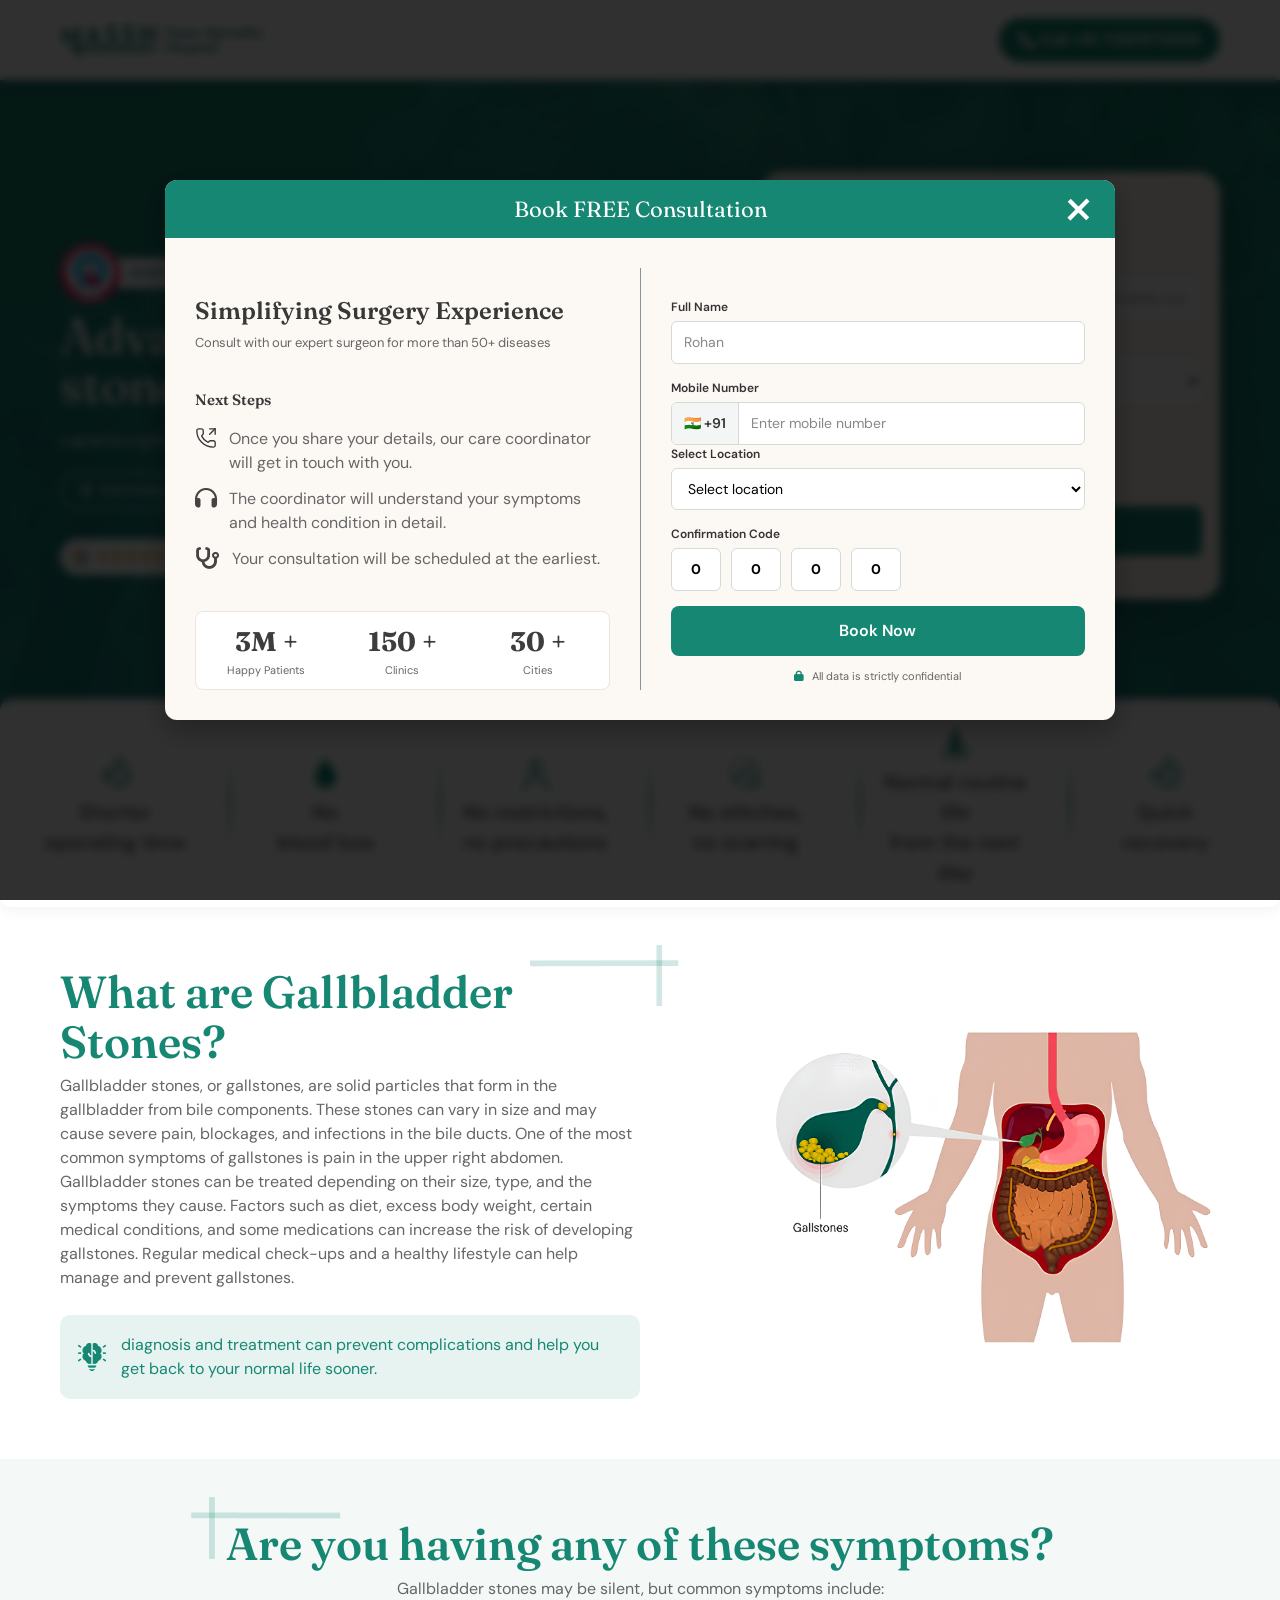
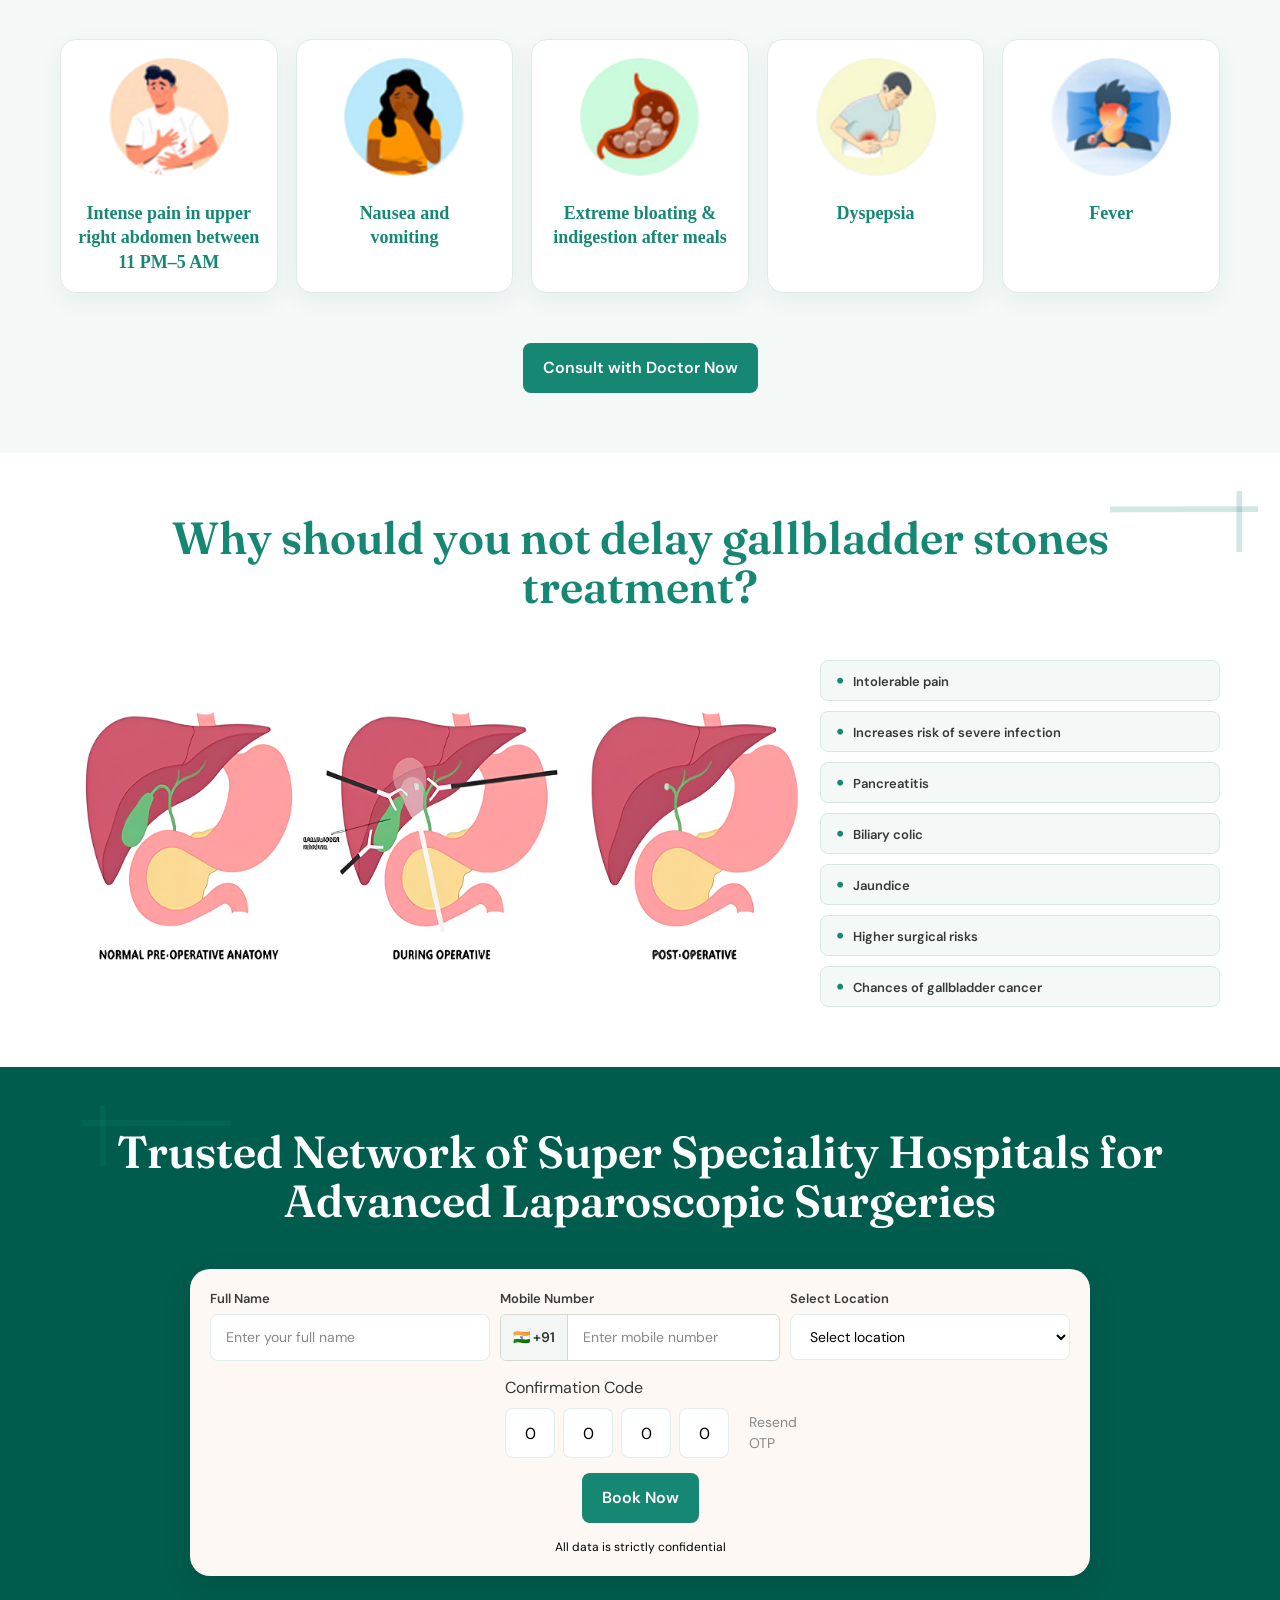
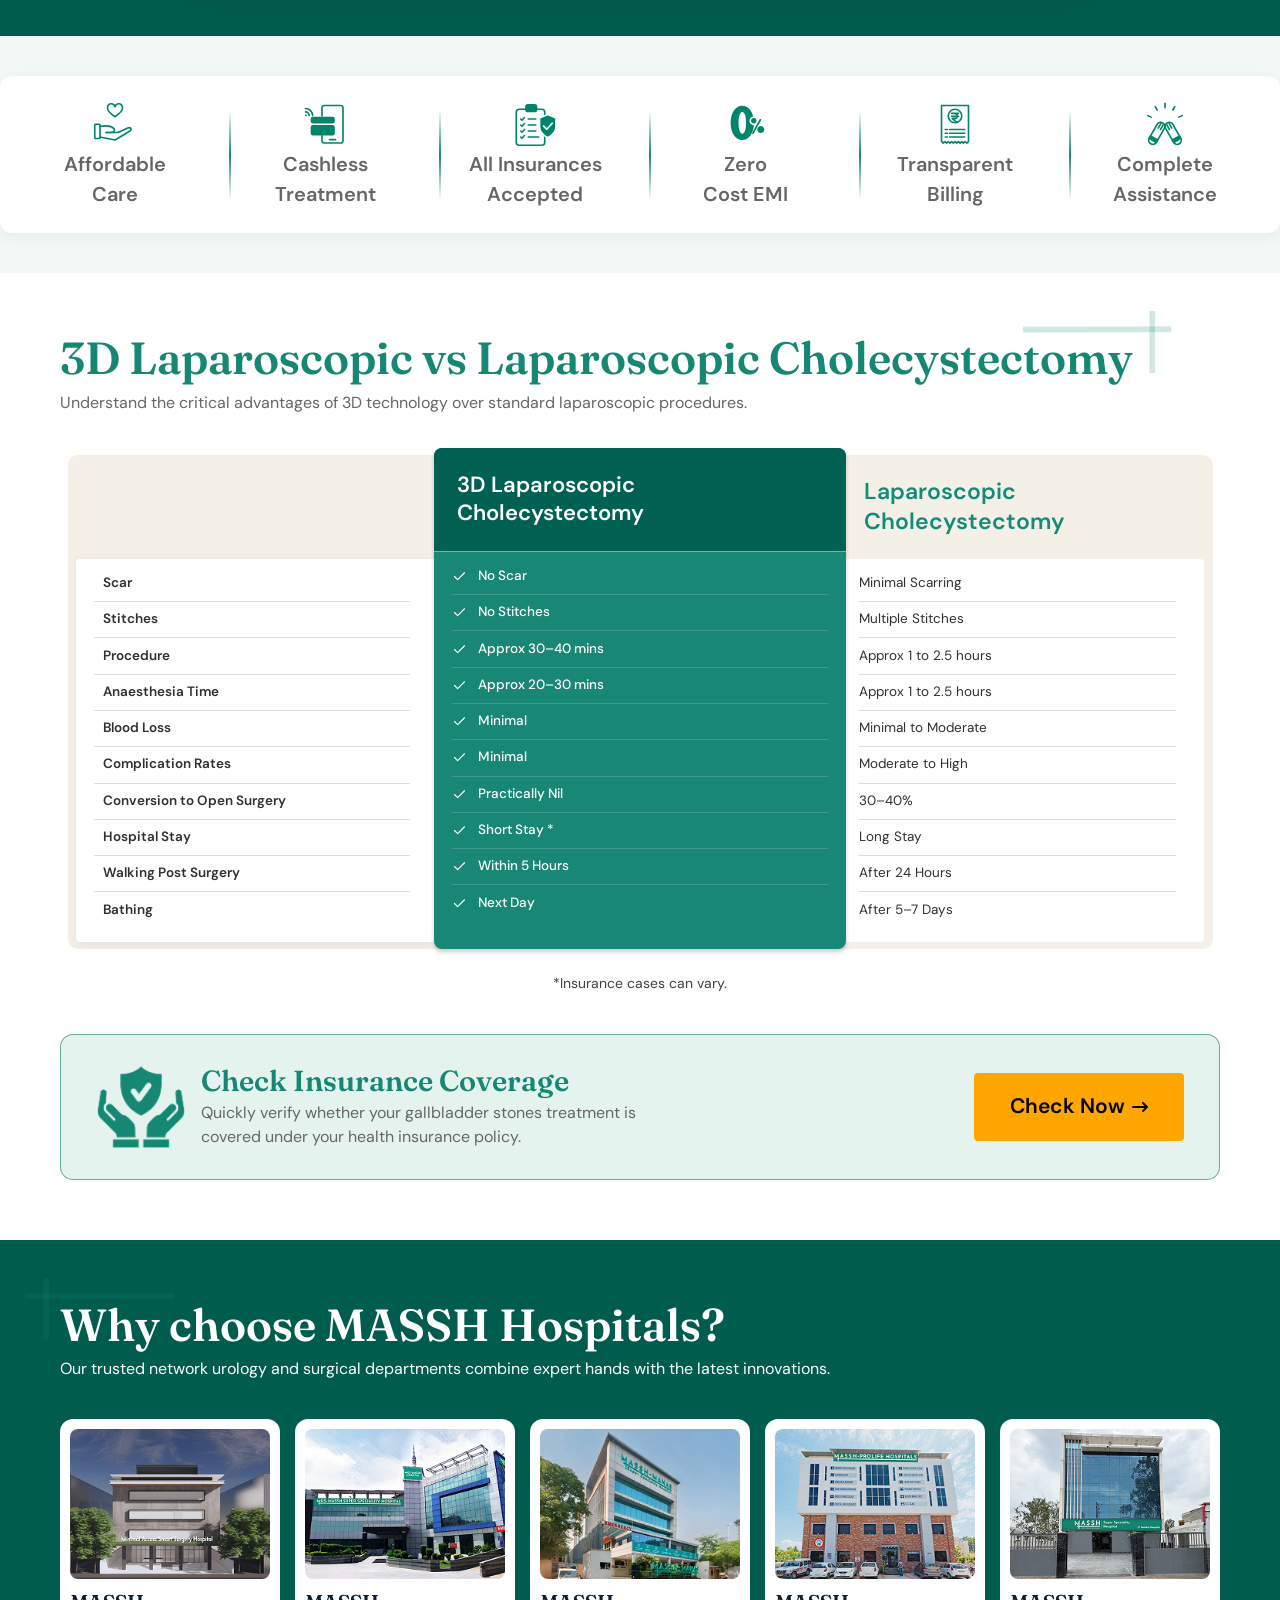
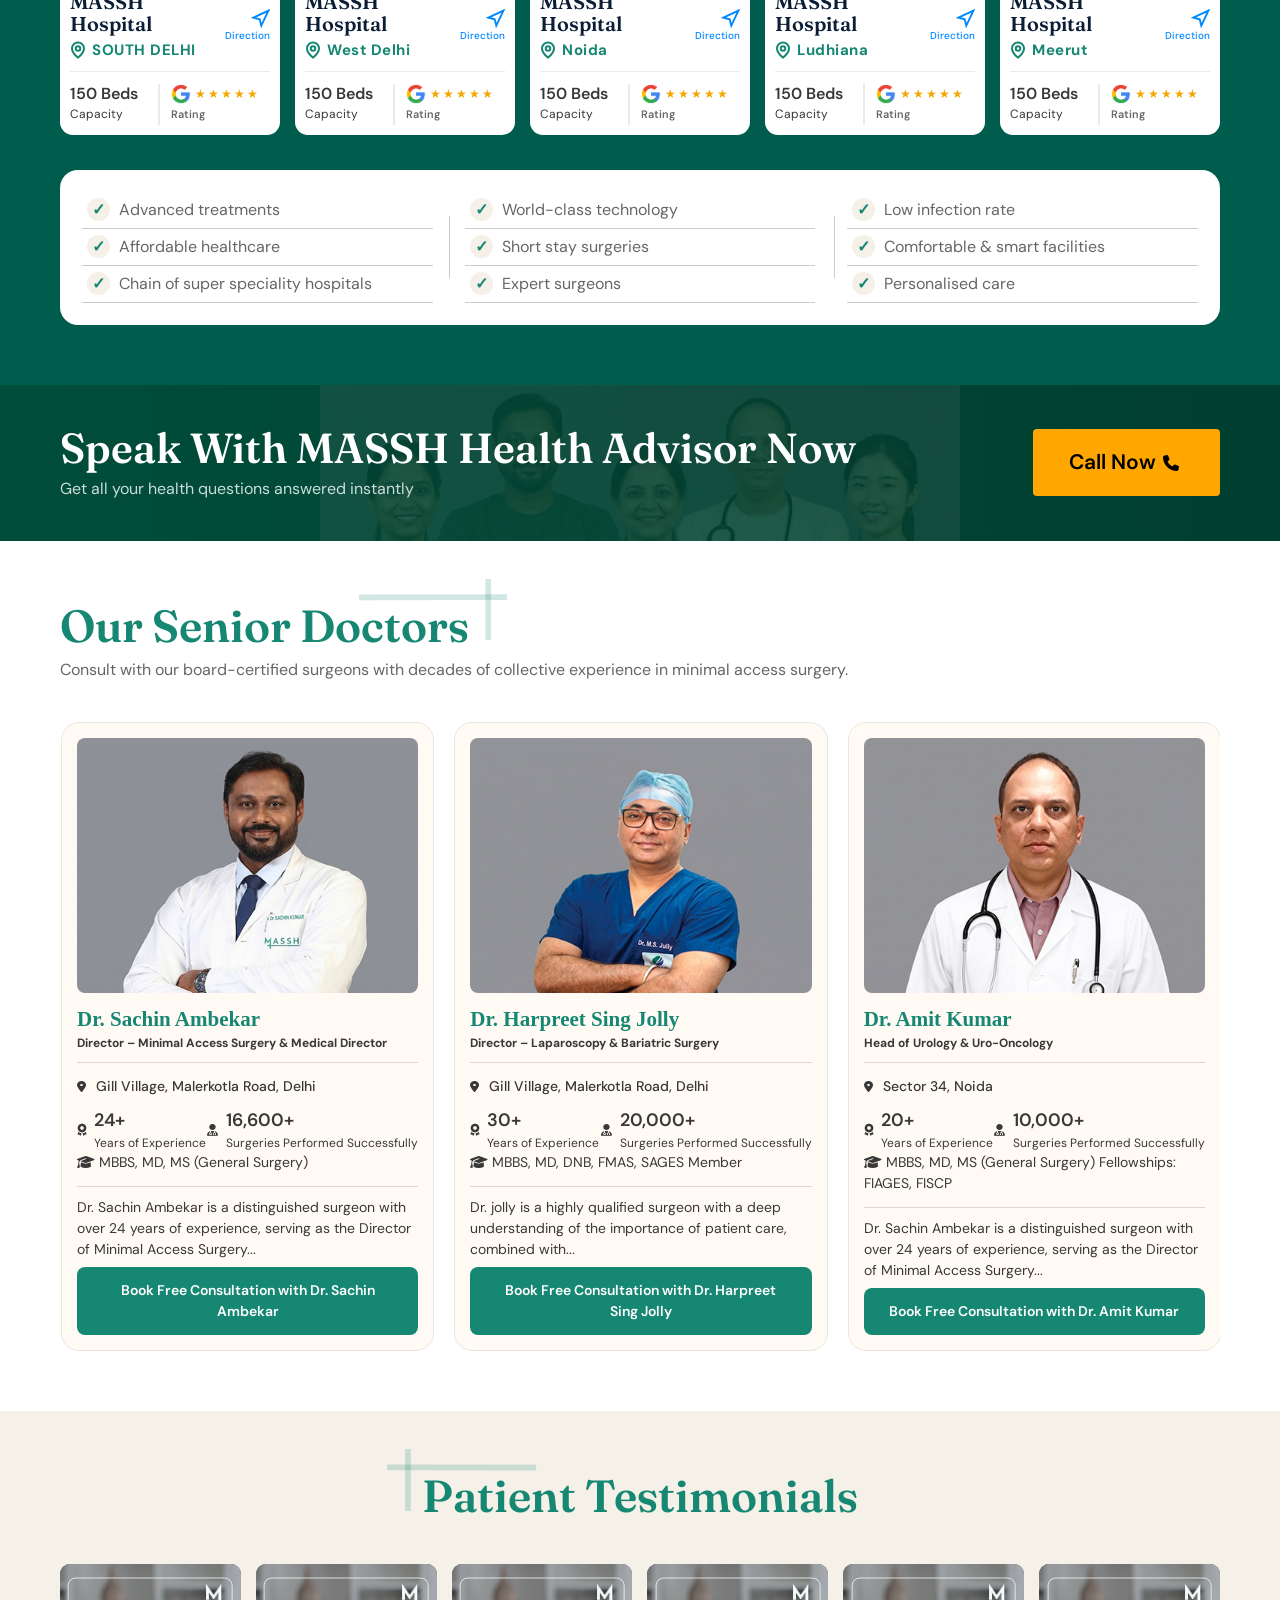
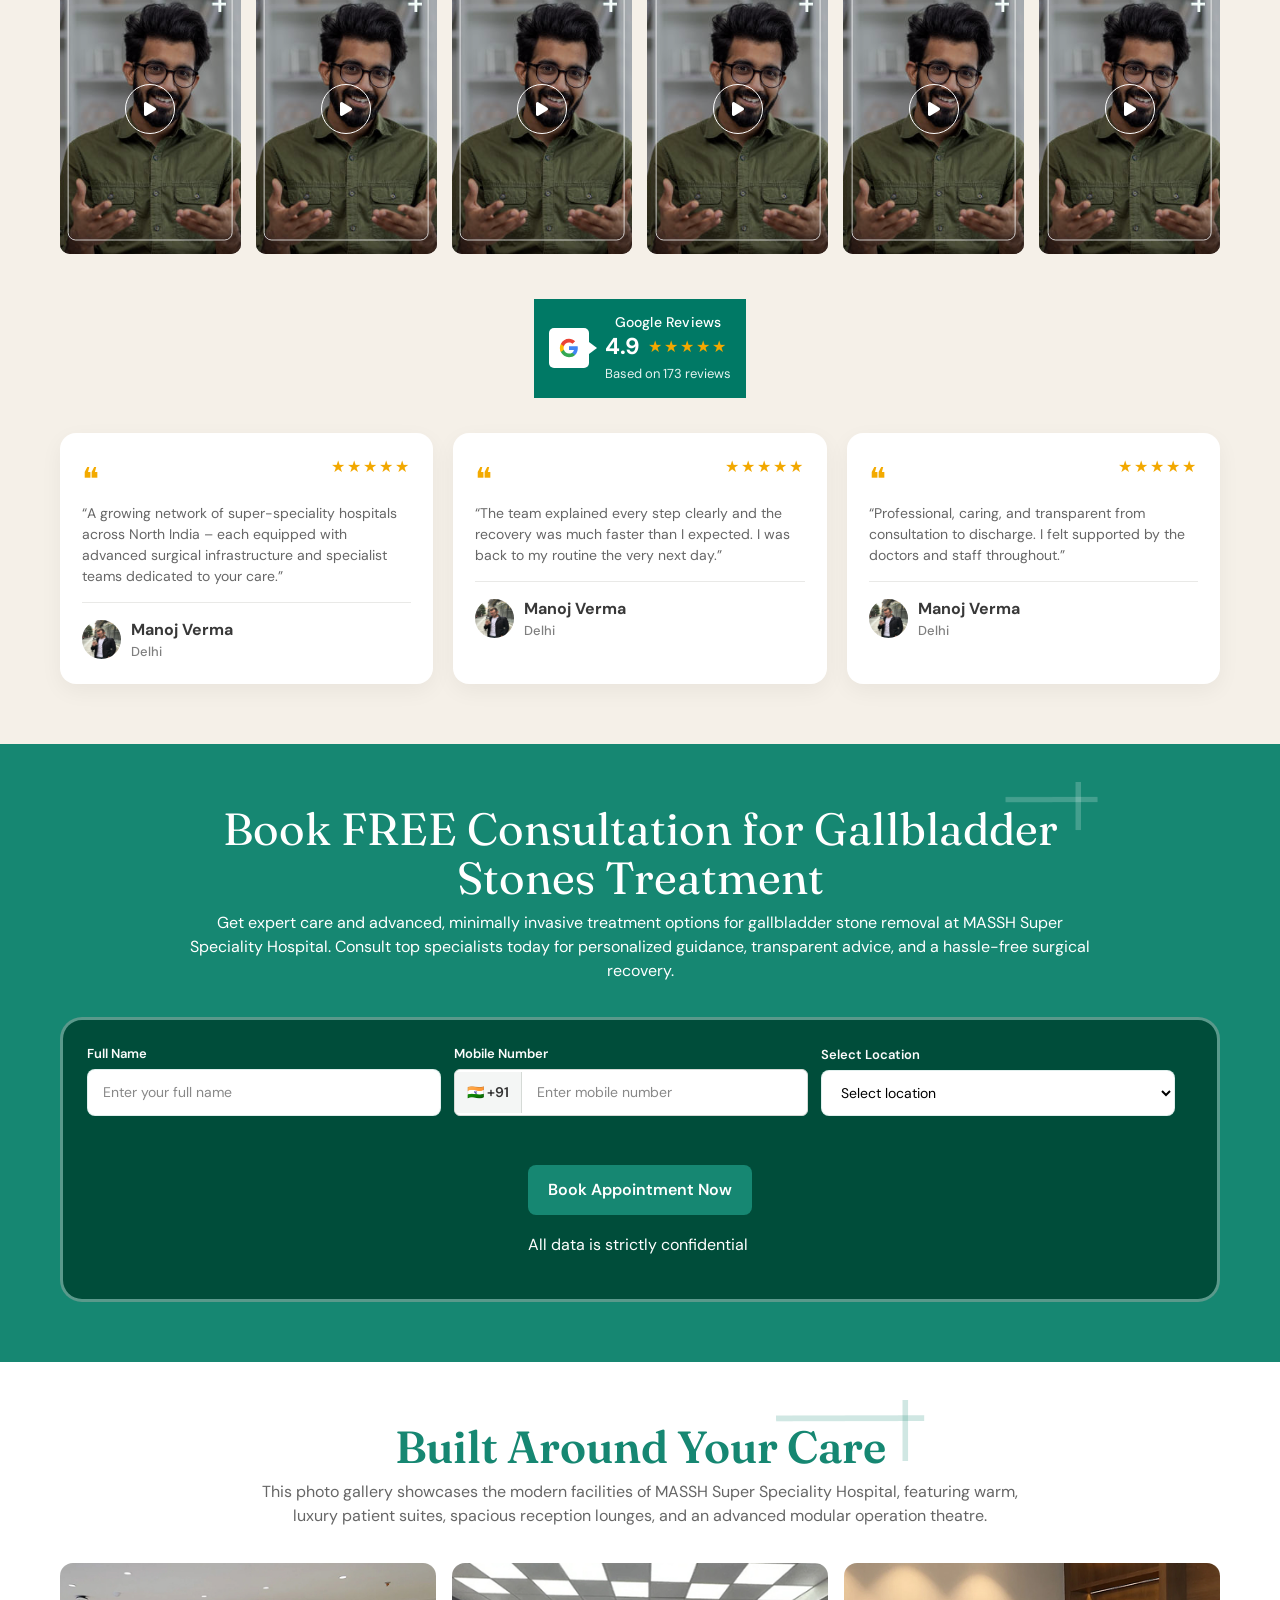
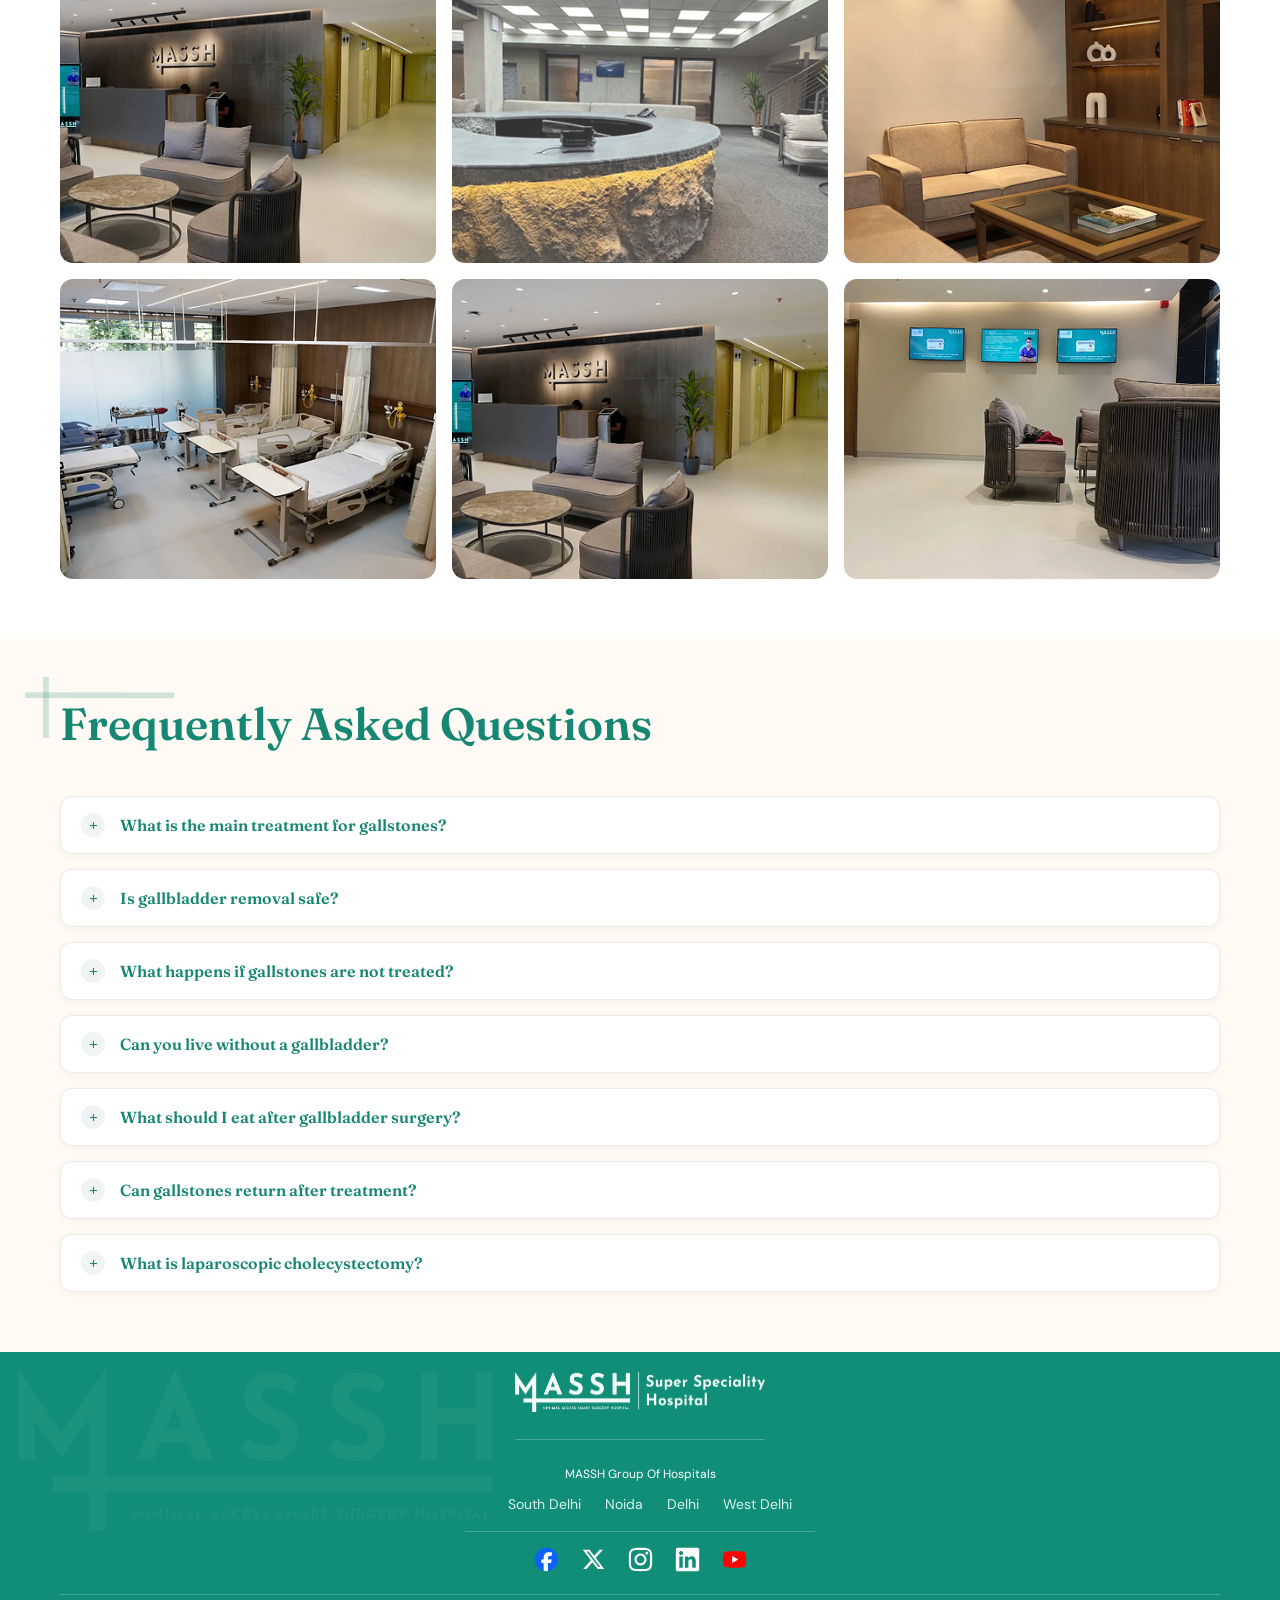
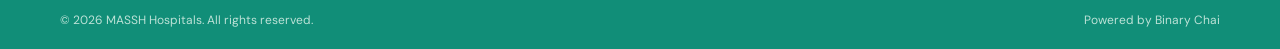
==== commit d17f461e: "Merge branch 'main' of https://github.com/nirbhayrana123/massh" ====
--- a/index.html
+++ b/index.html
@@ -14,10 +14,10 @@
     href="https://fonts.googleapis.com/css2?family=DM+Sans:ital,opsz,wght@0,9..40,100..1000;1,9..40,100..1000&family=Fraunces:ital,opsz,wght@0,9..144,100..900;1,9..144,100..900&display=swap"
     rel="stylesheet">
   <link href="https://unpkg.com/aos@2.3.1/dist/aos.css" rel="stylesheet">
-  
-  <link rel="stylesheet" href="css/style.css"> 
-
-
+  <link rel="stylesheet" href="css/style.css">
+  <!-- Owl Carousel CSS -->
+<link rel="stylesheet" href="https://cdnjs.cloudflare.com/ajax/libs/OwlCarousel2/2.3.4/assets/owl.carousel.min.css">
+<link rel="stylesheet" href="https://cdnjs.cloudflare.com/ajax/libs/OwlCarousel2/2.3.4/assets/owl.theme.default.min.css">
 </head>
 
 <body id="book-free">
@@ -688,155 +688,137 @@
     </section>
 
 
-    <section class="section">
-      <div class="container" data-aos="fade" data-aos-duration="600">
-        <div class="heading-lines">
-          <h2 class="heading">Our Senior Doctors</h2>
-          <img src="image/line1.png">
-        </div>
-
-        <p class="section-lead">Consult with our
-          board-certified surgeons with decades of collective experience in
-          minimal access surgery.</p>
-
-        <div class="doctors">
-          <article class="doctor">
-            <div class="drimgbox">
-              <img src="image/ourdoctors1.png" alt="Dr Sachin Ambekar">
-            </div>
-            <h3>Dr. Sachin Ambekar</h3>
-            <div class="role">Director – Minimal Access Surgery & Medical Director</div>
-
-
-
-
-            <div class="boderr">
-              <div class="location">
-                <i class="fa-solid fa-location-dot"></i>
-                <p>Gill Village, Malerkotla Road, Delhi</p>
-              </div>
-              <div class="stats">
-                <div class="stat-item">
-                  <i class="fa-solid fa-award"></i>
-                  <div>
-                    <b>24+</b>
-                    <span>Years of Experience</span>
-                  </div>
-                </div>
-                <div class="stat-item">
-                  <i class="fa-solid fa-user-doctor"></i>
-                  <div>
-                    <b>16,600+</b>
-                    <span>Surgeries Performed Successfully</span>
-                  </div>
-                </div>
-              </div>
-
-              <p class="credentials">
-                <i class="fa-solid fa-graduation-cap"></i>
-                MBBS, MD, MS (General Surgery)
-              </p>
-            </div>
-            <p class="description">Dr. Sachin Ambekar is a distinguished surgeon with over 24 years of experience,
-              serving as the Director of Minimal Access Surgery...</p>
-            <div class="button-row">
-              <a class="btn-primary" href="#consult">Book Free Consultation with Dr. Sachin Ambekar</a>
-            </div>
-          </article>
-
-          <article class="doctor">
-            <div class="drimgbox">
-              <img src="image/ourdoctors2.png" alt="Dr Harpreet Sing Jolly">
-            </div>
-            <h3>Dr. Harpreet Sing Jolly</h3>
-            <div class="role">Director – Laparoscopy & Bariatric Surgery</div>
-
-
-
-
-            <div class="boderr">
-              <div class="location">
-                <i class="fa-solid fa-location-dot"></i>
-                Gill Village, Malerkotla Road, Delhi
-              </div>
-              <div class="stats">
-                <div class="stat-item">
-                  <i class="fa-solid fa-award"></i>
-                  <div>
-                    <b>30+</b>
-                    <span>Years of Experience</span>
-                  </div>
-                </div>
-                <div class="stat-item">
-                  <i class="fa-solid fa-user-doctor"></i>
-                  <div>
-                    <b>20,000+</b>
-                    <span>Surgeries Performed Successfully</span>
-                  </div>
-                </div>
-              </div>
-
-              <p class="credentials">
-                <i class="fa-solid fa-graduation-cap"></i>
-                MBBS, MD, DNB, FMAS, SAGES Member
-              </p>
-            </div>
-            <p class="description">Dr. jolly is a highly qualified surgeon with a deep understanding of the importance
-              of patient care, combined with...</p>
-            <div class="button-row">
-              <a class="btn-primary" href="#consult">Book Free Consultation with Dr. Harpreet Sing Jolly</a>
-            </div>
-          </article>
-
-          <article class="doctor">
-            <div class="drimgbox">
-              <img src="image/ourdoctors3.png" alt="Dr Amit Kumar">
-            </div>
-            <h3>Dr. Amit Kumar</h3>
-            <div class="role">Head of Urology & Uro-Oncology</div>
-
-
-
-
-            <div class="boderr">
-              <div class="location">
-                <i class="fa-solid fa-location-dot"></i>
-                Sector 34, Noida
-              </div>
-              <div class="stats">
-                <div class="stat-item">
-                  <i class="fa-solid fa-award"></i>
-                  <div>
-                    <b>20+</b>
-                    <span>Years of Experience</span>
-                  </div>
-                </div>
-                <div class="stat-item">
-                  <i class="fa-solid fa-user-doctor"></i>
-                  <div>
-                    <b>10,000+</b>
-                    <span>Surgeries Performed Successfully</span>
-                  </div>
-                </div>
-              </div>
-
-              <p class="credentials">
-                <i class="fa-solid fa-graduation-cap"></i>
-                MBBS, MD, MS (General Surgery) Fellowships: FIAGES, FISCP
-              </p>
-            </div>
-
-            <p class="description">Dr. Sachin Ambekar is a distinguished surgeon with over 24 years of experience,
-              serving as the Director of Minimal Access Surgery...</p>
-            <div class="button-row">
-
-              <a class="btn-primary" href="#consult">Book Free Consultation with Dr. Amit Kumar</a>
-            </div>
-          </article>
-
-        </div>
-      </div>
-    </section>
+   <section class="section">
+  <div class="container">
+    <div class="heading-lines">
+      <h2 class="heading">Our Senior Doctors</h2>
+      <img src="image/line1.png" alt="line">
+    </div>
+    <p class="section-lead">Consult with our board-certified surgeons with decades of collective experience in minimal access surgery.</p>
+
+    <!-- Owl Carousel Wrapper -->
+    <div class="owl-carousel owl-theme doctors">
+      
+      <!-- Doctor Card 1 -->
+      <article class="doctor item">
+        <div class="drimgbox">
+          <img src="image/ourdoctors1.png" alt="Dr Sachin Ambekar">
+        </div>
+        <h3>Dr. Sachin Ambekar</h3>
+        <div class="role">Director – Minimal Access Surgery &amp; Medical Director</div>
+        <div class="boderr">
+          <div class="location">
+            <i class="fa-solid fa-location-dot"></i>
+            <p>Gill Village, Malerkotla Road, Delhi</p>
+          </div>
+          <div class="stats">
+            <div class="stat-item">
+              <i class="fa-solid fa-award"></i>
+              <div>
+                <b>24+</b>
+                <span>Years of Experience</span>
+              </div>
+            </div>
+            <div class="stat-item">
+              <i class="fa-solid fa-user-doctor"></i>
+              <div>
+                <b>16,600+</b>
+                <span>Surgeries Performed Successfully</span>
+              </div>
+            </div>
+          </div>
+          <p class="credentials">
+            <i class="fa-solid fa-graduation-cap"></i>
+            MBBS, MD, MS (General Surgery)
+          </p>
+        </div>
+        <p class="description">Dr. Sachin Ambekar is a distinguished surgeon with over 24 years of experience, serving as the Director of Minimal Access Surgery...</p>
+        <div class="button-row">
+          <a class="btn-primary" href="#consult">Book Free Consultation with Dr. Sachin Ambekar</a>
+        </div>
+      </article>
+
+      <!-- Doctor Card 2 -->
+      <article class="doctor item">
+        <div class="drimgbox">
+          <img src="image/ourdoctors2.png" alt="Dr Harpreet Sing Jolly">
+        </div>
+        <h3>Dr. Harpreet Sing Jolly</h3>
+        <div class="role">Director – Laparoscopy &amp; Bariatric Surgery</div>
+        <div class="boderr">
+          <div class="location">
+            <i class="fa-solid fa-location-dot"></i>
+            <p>Gill Village, Malerkotla Road, Delhi</p>
+          </div>
+          <div class="stats">
+            <div class="stat-item">
+              <i class="fa-solid fa-award"></i>
+              <div>
+                <b>30+</b>
+                <span>Years of Experience</span>
+              </div>
+            </div>
+            <div class="stat-item">
+              <i class="fa-solid fa-user-doctor"></i>
+              <div>
+                <b>20,000+</b>
+                <span>Surgeries Performed Successfully</span>
+              </div>
+            </div>
+          </div>
+          <p class="credentials">
+            <i class="fa-solid fa-graduation-cap"></i>
+            MBBS, MD, DNB, FMAS, SAGES Member
+          </p>
+        </div>
+        <p class="description">Dr. jolly is a highly qualified surgeon with a deep understanding of the importance of patient care, combined with...</p>
+        <div class="button-row">
+          <a class="btn-primary" href="#consult">Book Free Consultation with Dr. Harpreet Sing Jolly</a>
+        </div>
+      </article>
+
+      <!-- Doctor Card 3 -->
+      <article class="doctor item">
+        <div class="drimgbox">
+          <img src="image/ourdoctors3.png" alt="Dr Amit Kumar">
+        </div>
+        <h3>Dr. Amit Kumar</h3>
+        <div class="role">Head of Urology &amp; Uro-Oncology</div>
+        <div class="boderr">
+          <div class="location">
+            <i class="fa-solid fa-location-dot"></i>
+            <p>Sector 34, Noida</p>
+          </div>
+          <div class="stats">
+            <div class="stat-item">
+              <i class="fa-solid fa-award"></i>
+              <div>
+                <b>20+</b>
+                <span>Years of Experience</span>
+              </div>
+            </div>
+            <div class="stat-item">
+              <i class="fa-solid fa-user-doctor"></i>
+              <div>
+                <b>10,000+</b>
+                <span>Surgeries Performed Successfully</span>
+              </div>
+            </div>
+          </div>
+          <p class="credentials">
+            <i class="fa-solid fa-graduation-cap"></i>
+            MBBS, MD, MS (General Surgery) Fellowships: FIAGES, FISCP
+          </p>
+        </div>
+        <p class="description">Dr. Sachin Ambekar is a distinguished surgeon with over 24 years of experience, serving as the Director of Minimal Access Surgery...</p>
+        <div class="button-row">
+          <a class="btn-primary" href="#consult">Book Free Consultation with Dr. Amit Kumar</a>
+        </div>
+      </article>
+
+    </div>
+  </div>
+</section>
 
     <section class="section testimonials">
       <div class="container" data-aos="fade" data-aos-duration="600">
@@ -1152,6 +1134,9 @@
   <script src="https://unpkg.com/aos@2.3.1/dist/aos.js"></script>
   <script src="https://unpkg.com/@studio-freight/lenis@1.0.42/dist/lenis.min.js"></script>
   <script src="js/custom.js"></script>
+  <script src="https://cdnjs.cloudflare.com/ajax/libs/jquery/3.6.0/jquery.min.js"></script>
+<!-- Owl Carousel JS -->
+<script src="https://cdnjs.cloudflare.com/ajax/libs/OwlCarousel2/2.3.4/owl.carousel.min.js"></script>
 
 
   <script>
--- a/css/style.css
+++ b/css/style.css
@@ -2736,6 +2736,27 @@
  }
 
  @media (max-width: 767px) {
+
+/* Owl Carousel Dots Styling */
+.owl-theme .owl-dots {
+    margin-top: 15px;
+    text-align: center;
+}
+
+.owl-theme .owl-dots .owl-dot span {
+    width: 8px;
+    height: 8px;
+    background: #ccc;
+    transition: all 0.3s ease;
+}
+
+.owl-theme .owl-dots .owl-dot.active span,
+.owl-theme .owl-dots .owl-dot:hover span {
+    background: #005a43 !important; /* MASSH Brand Green */
+    width: 20px;
+    border-radius: 10px;
+}
+  
    .menu-toggle {
      display: block;
      width: 20px;
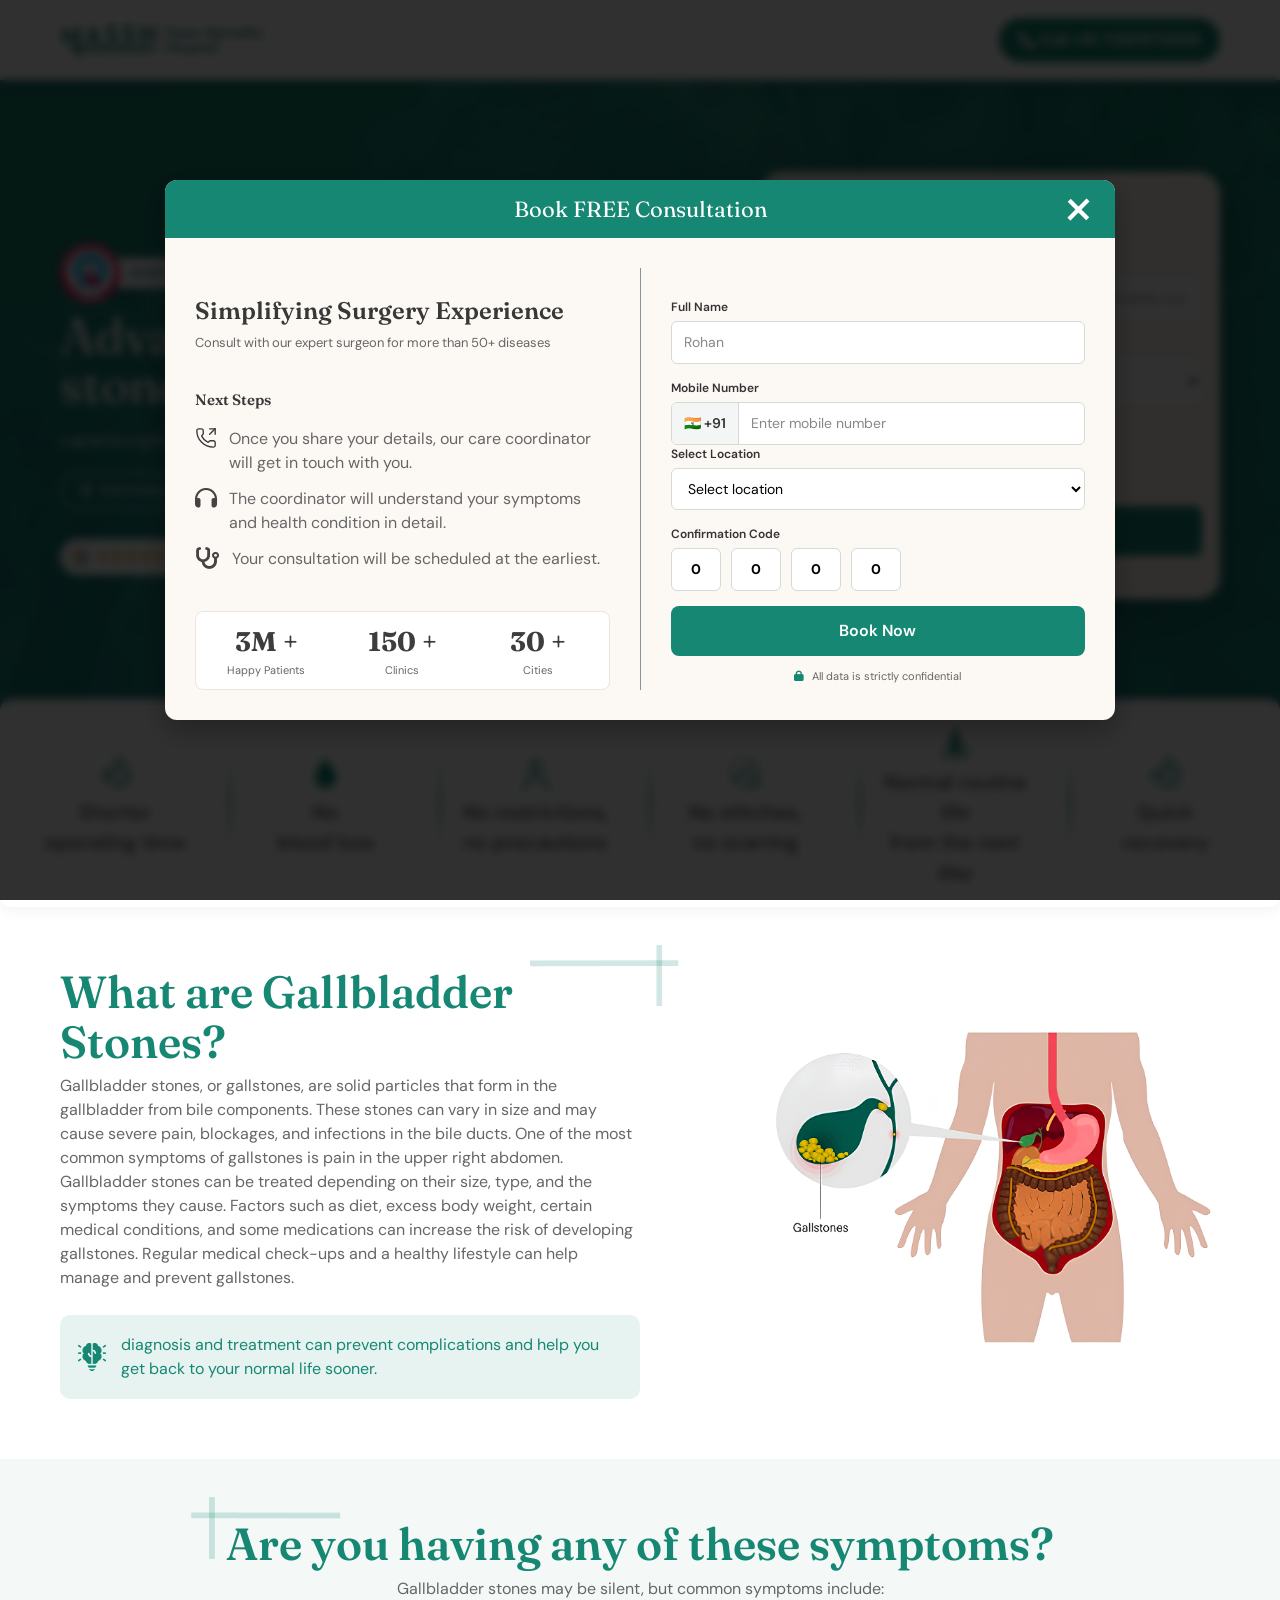
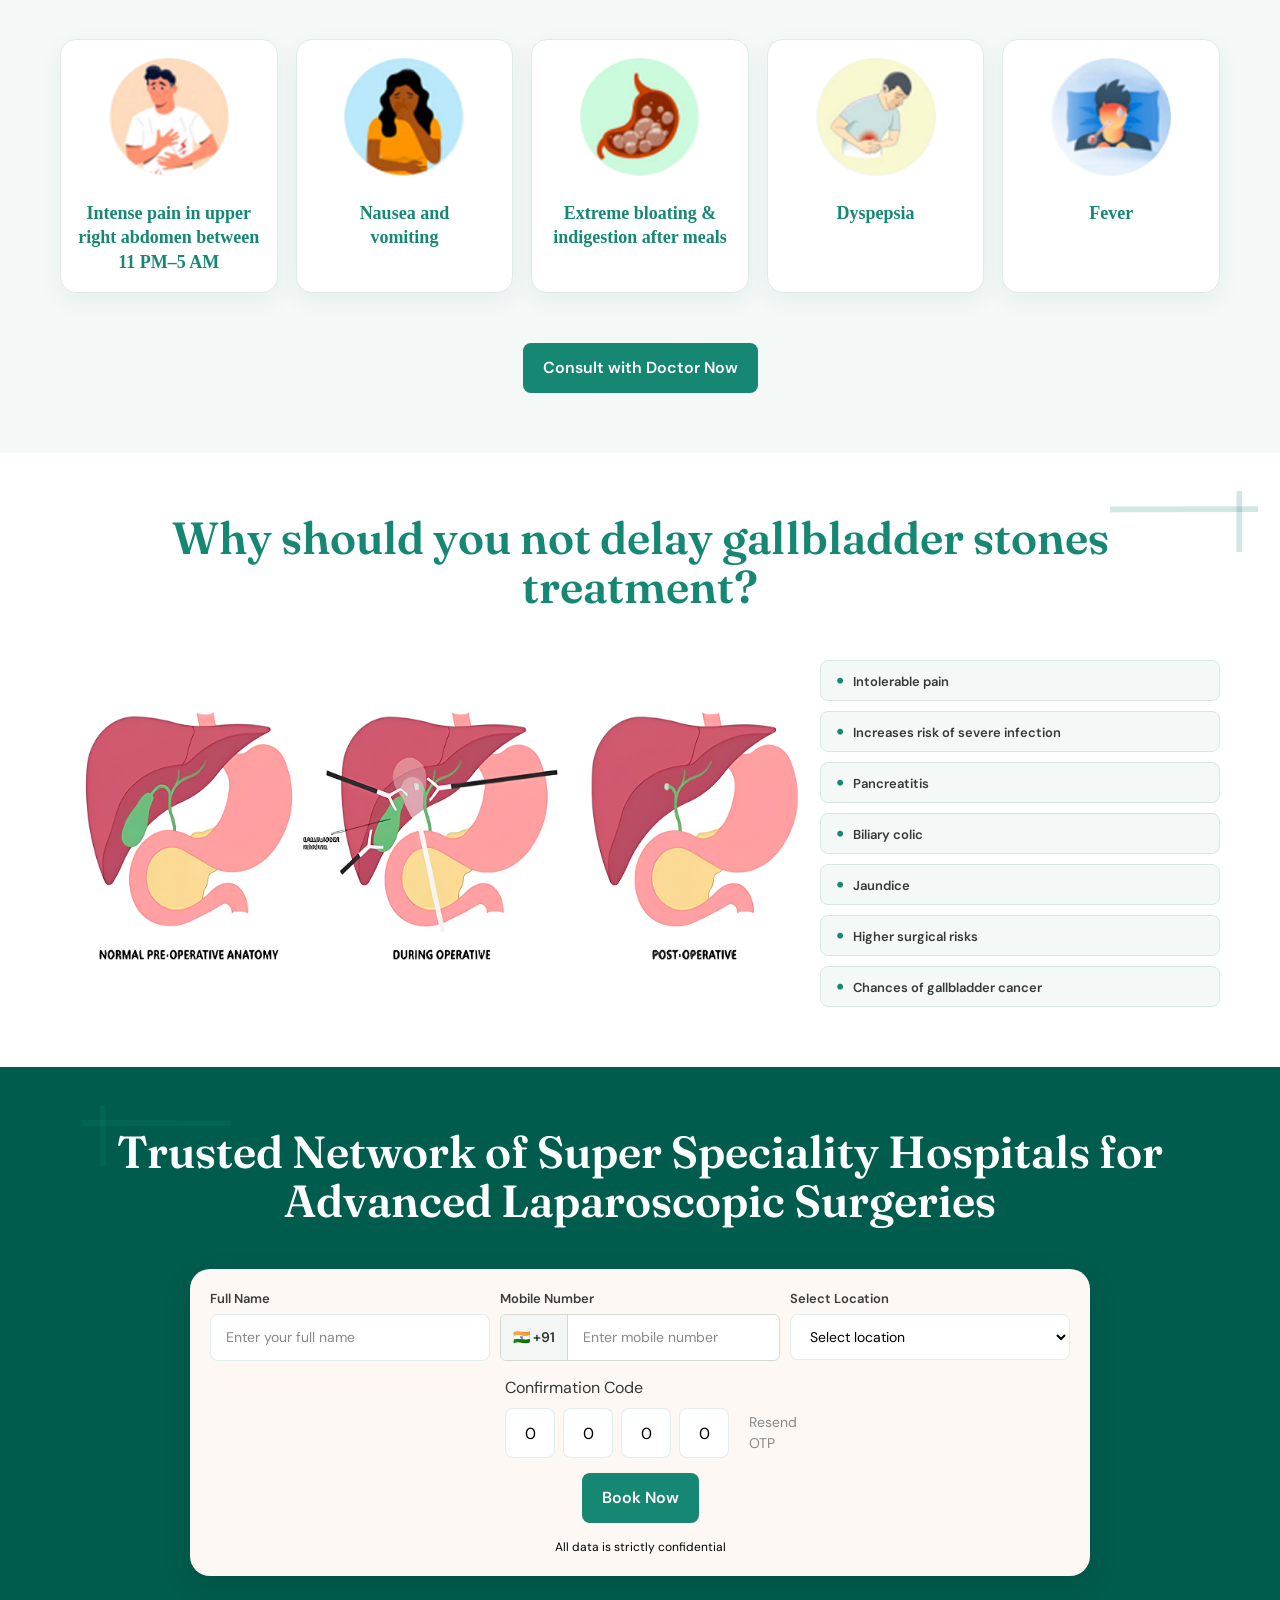
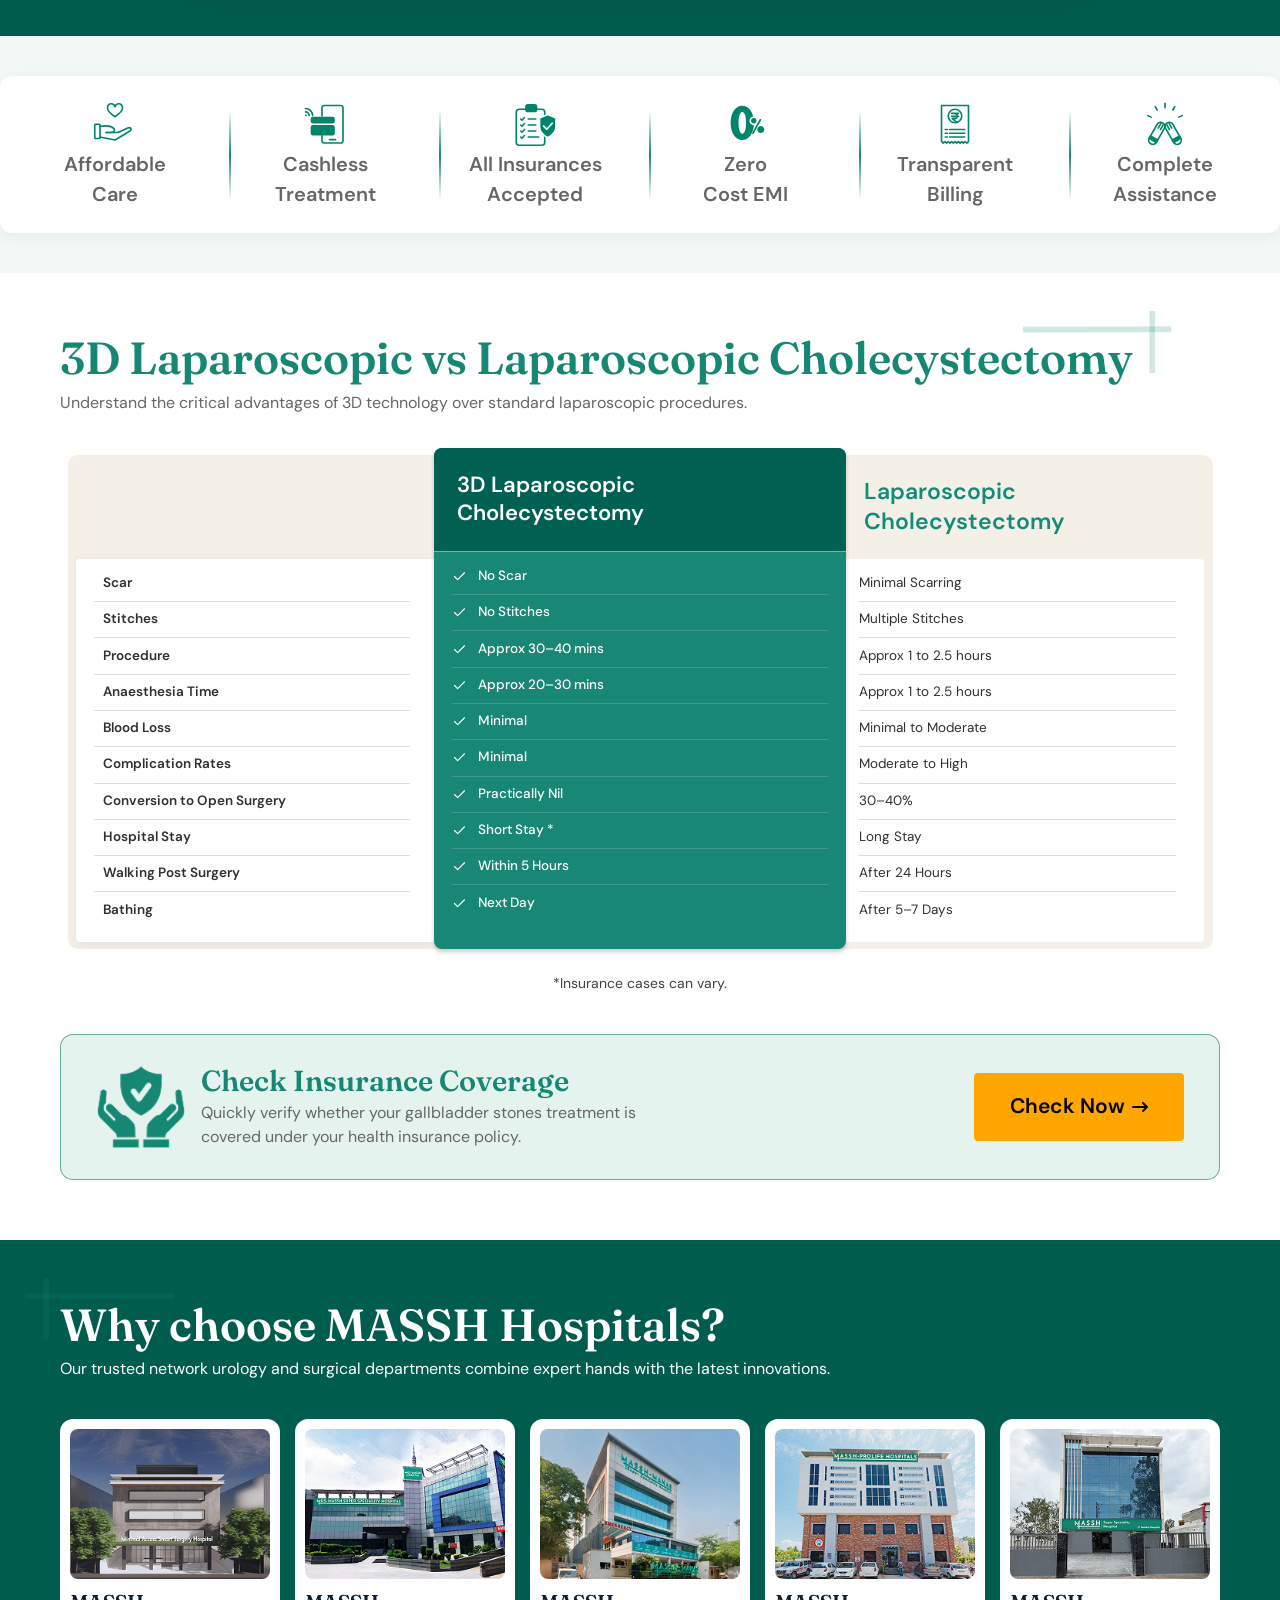
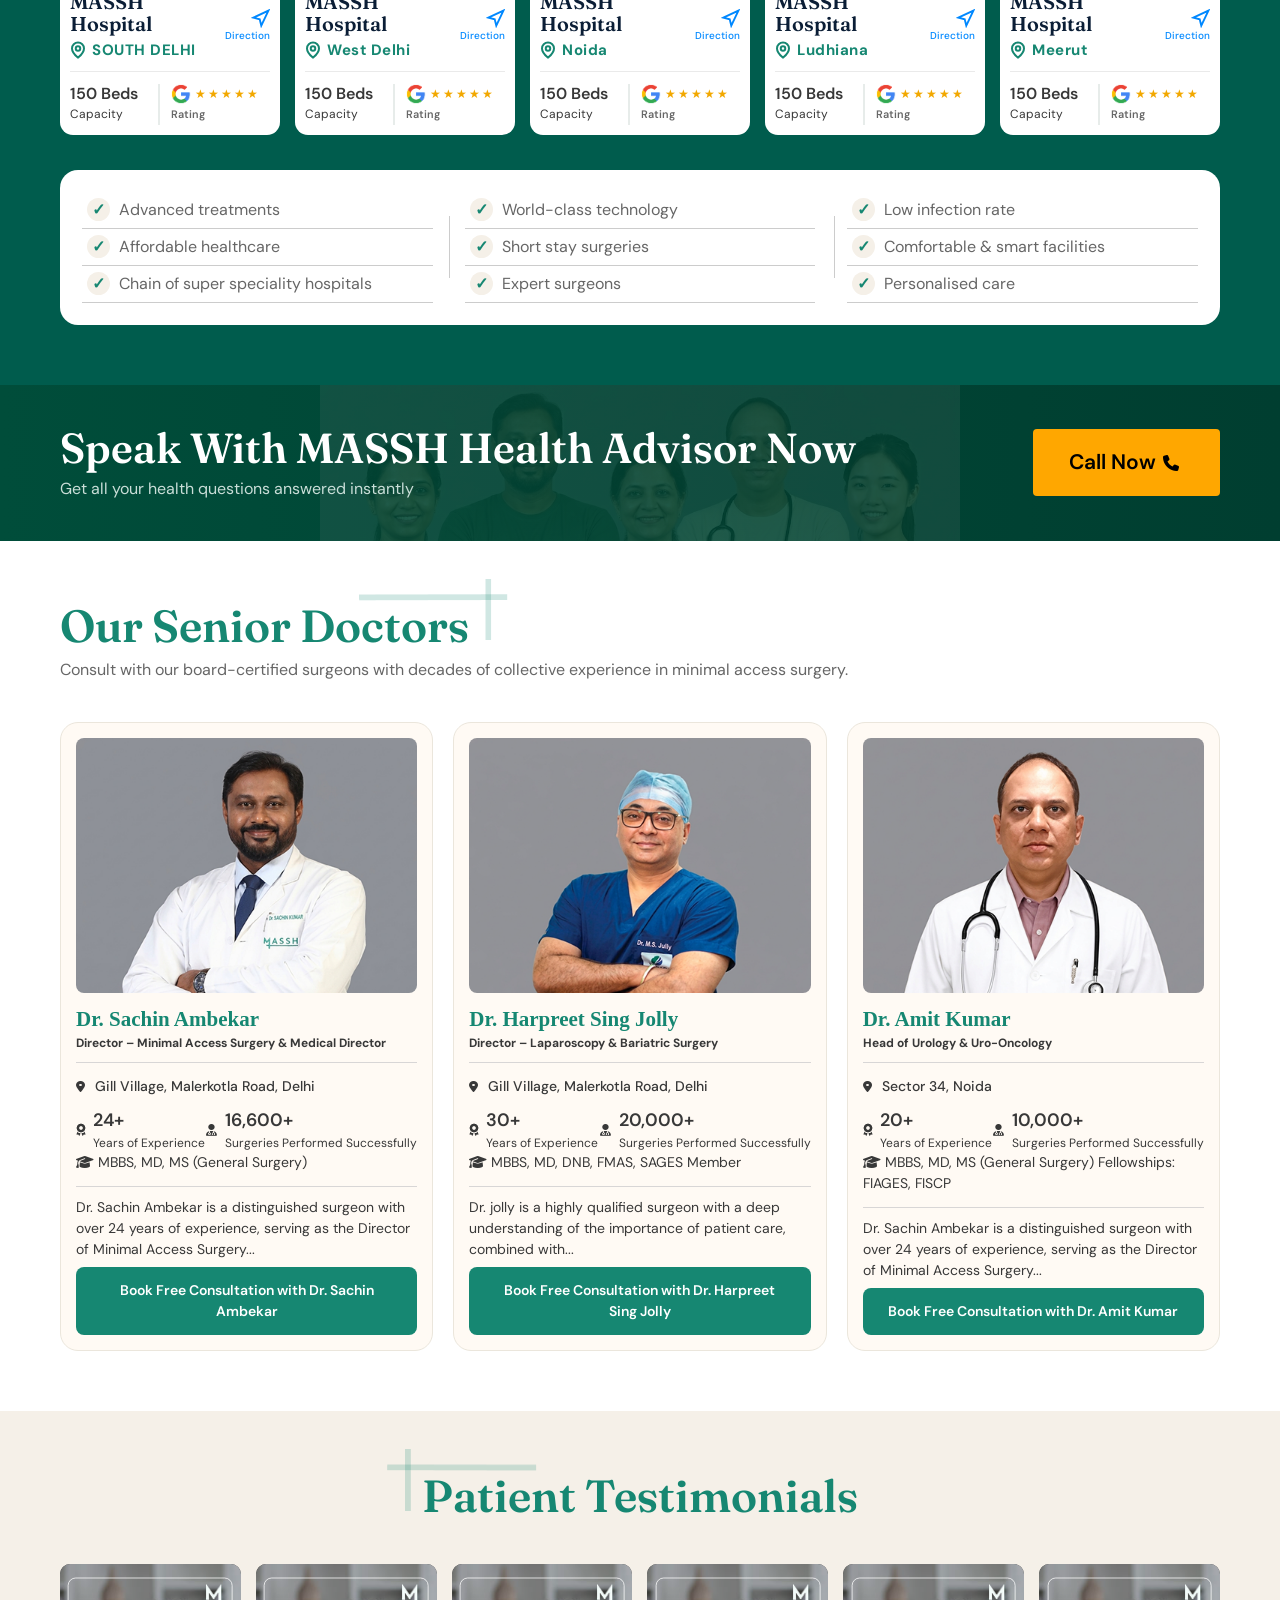
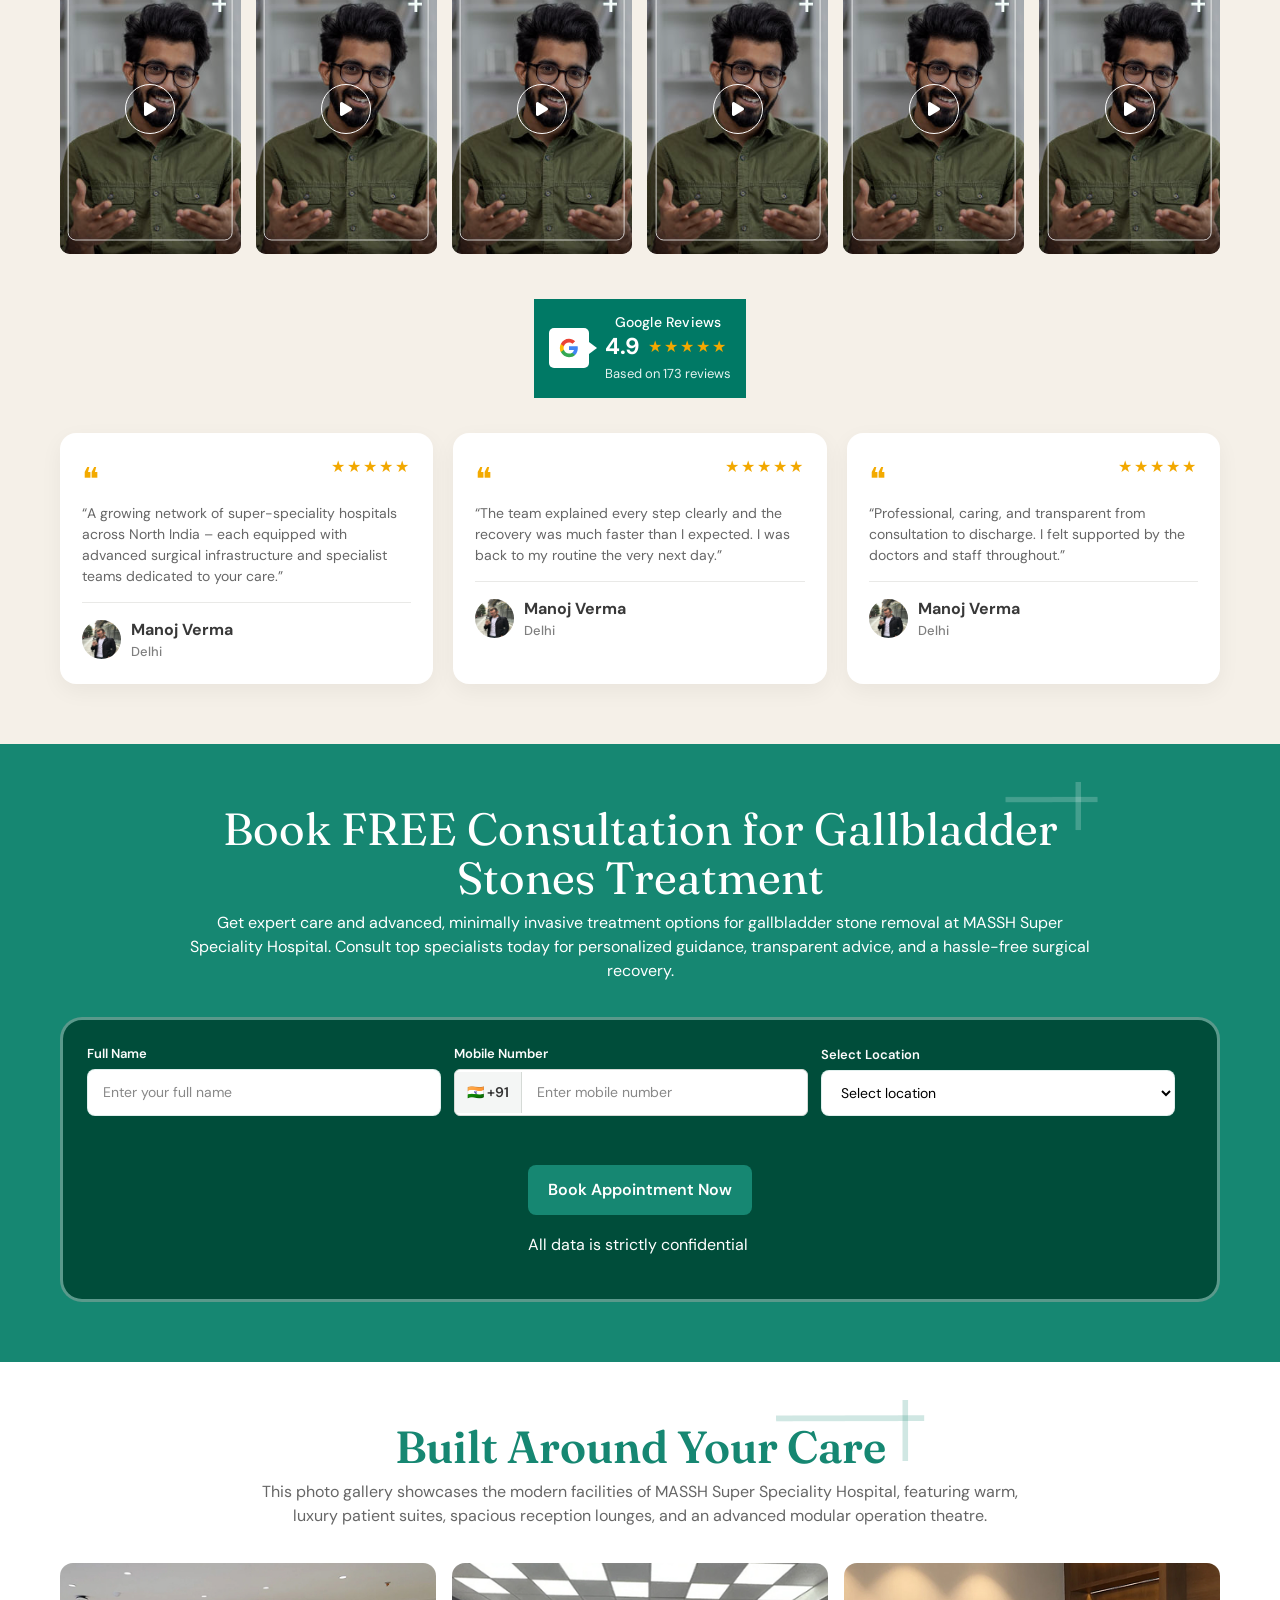
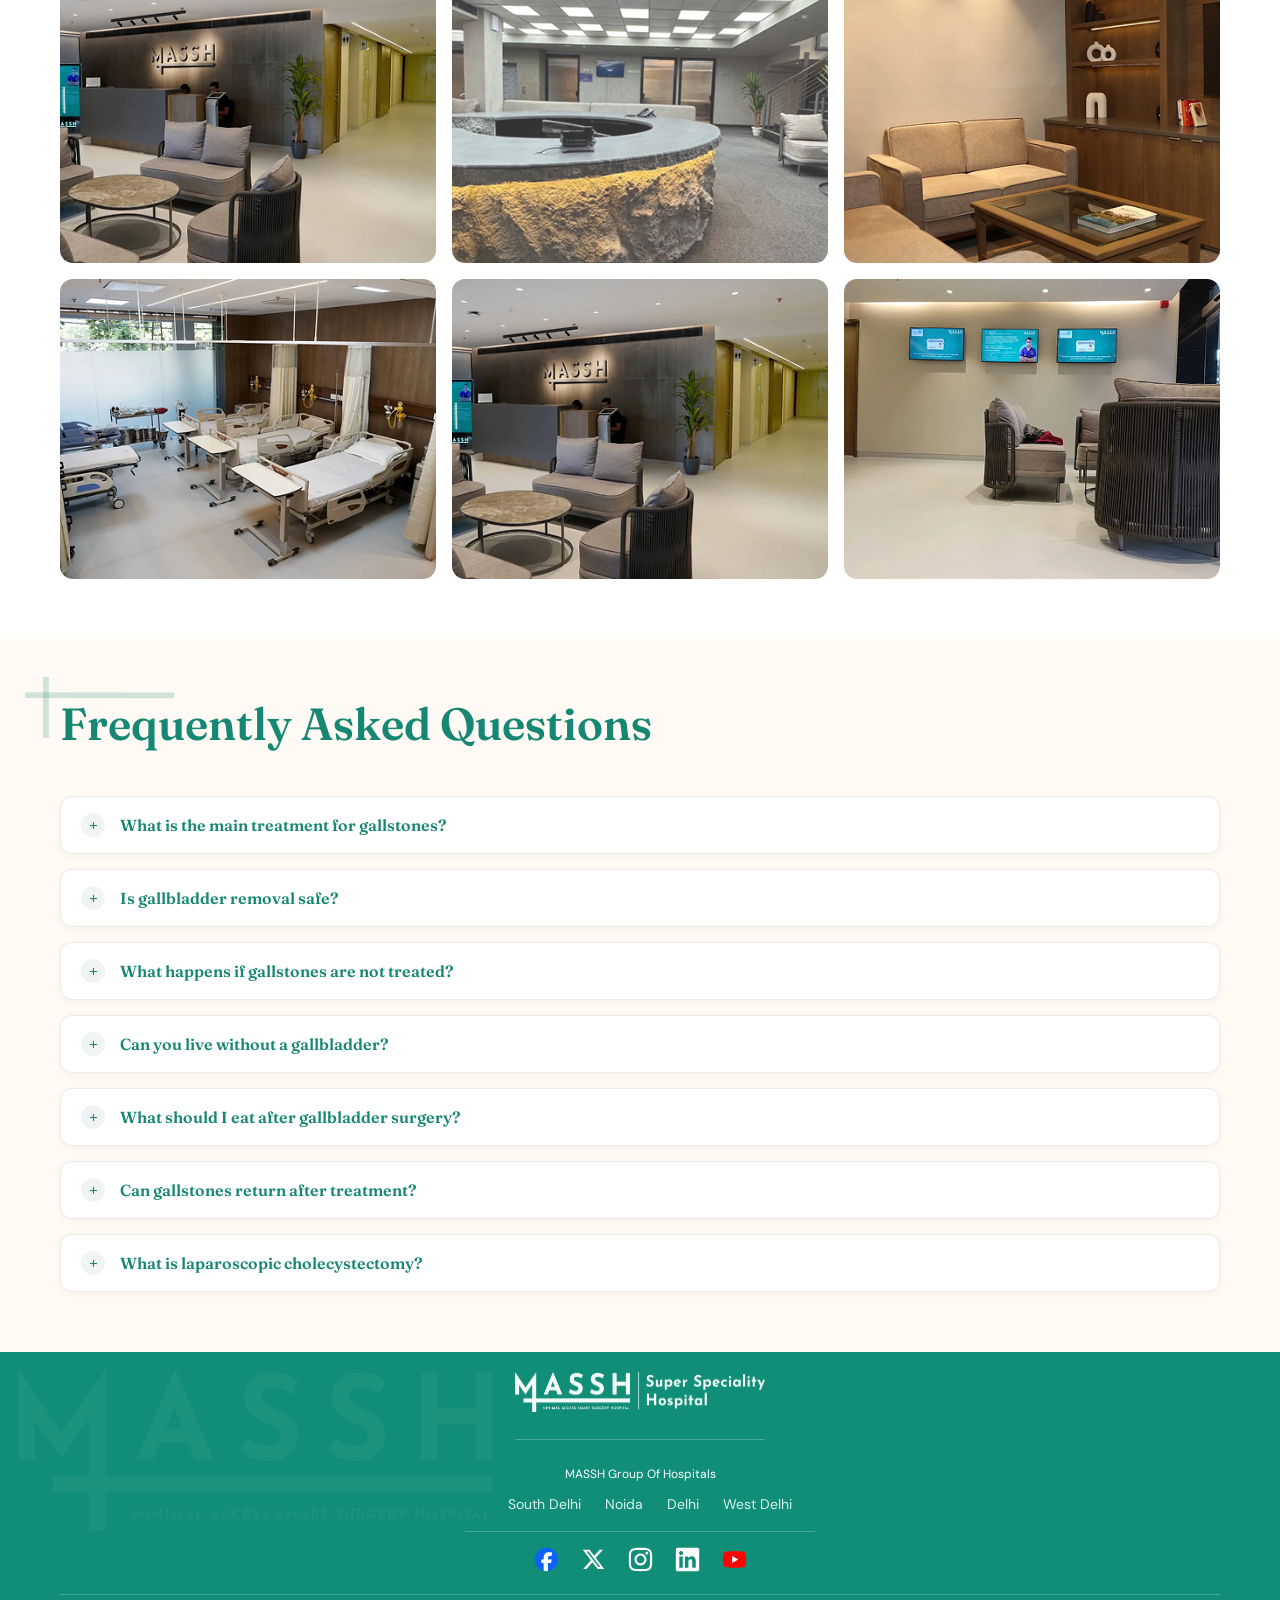
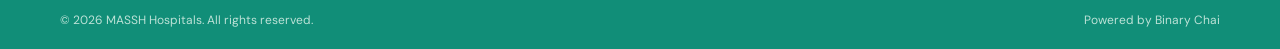
==== commit 3822682a: "abhi" ====
--- a/index.html
+++ b/index.html
@@ -16,8 +16,9 @@
   <link href="https://unpkg.com/aos@2.3.1/dist/aos.css" rel="stylesheet">
   <link rel="stylesheet" href="css/style.css">
   <!-- Owl Carousel CSS -->
-<link rel="stylesheet" href="https://cdnjs.cloudflare.com/ajax/libs/OwlCarousel2/2.3.4/assets/owl.carousel.min.css">
-<link rel="stylesheet" href="https://cdnjs.cloudflare.com/ajax/libs/OwlCarousel2/2.3.4/assets/owl.theme.default.min.css">
+  <link rel="stylesheet" href="https://cdnjs.cloudflare.com/ajax/libs/OwlCarousel2/2.3.4/assets/owl.carousel.min.css">
+  <link rel="stylesheet"
+    href="https://cdnjs.cloudflare.com/ajax/libs/OwlCarousel2/2.3.4/assets/owl.theme.default.min.css">
 </head>
 
 <body id="book-free">
@@ -505,7 +506,7 @@
         </div>
         <p>Our trusted network urology and surgical
           departments combine expert hands with the latest innovations.</p>
-        <div class="hospital-grid">
+           <div class="owl-carousel owl-theme hospital-grid">
 
           <article class="hospital">
             <div class="mainimghospital"><img src="image/slide1.png"></div>
@@ -688,137 +689,141 @@
     </section>
 
 
-   <section class="section">
-  <div class="container">
-    <div class="heading-lines">
-      <h2 class="heading">Our Senior Doctors</h2>
-      <img src="image/line1.png" alt="line">
-    </div>
-    <p class="section-lead">Consult with our board-certified surgeons with decades of collective experience in minimal access surgery.</p>
-
-    <!-- Owl Carousel Wrapper -->
-    <div class="owl-carousel owl-theme doctors">
-      
-      <!-- Doctor Card 1 -->
-      <article class="doctor item">
-        <div class="drimgbox">
-          <img src="image/ourdoctors1.png" alt="Dr Sachin Ambekar">
-        </div>
-        <h3>Dr. Sachin Ambekar</h3>
-        <div class="role">Director – Minimal Access Surgery &amp; Medical Director</div>
-        <div class="boderr">
-          <div class="location">
-            <i class="fa-solid fa-location-dot"></i>
-            <p>Gill Village, Malerkotla Road, Delhi</p>
-          </div>
-          <div class="stats">
-            <div class="stat-item">
-              <i class="fa-solid fa-award"></i>
-              <div>
-                <b>24+</b>
-                <span>Years of Experience</span>
-              </div>
-            </div>
-            <div class="stat-item">
-              <i class="fa-solid fa-user-doctor"></i>
-              <div>
-                <b>16,600+</b>
-                <span>Surgeries Performed Successfully</span>
-              </div>
-            </div>
-          </div>
-          <p class="credentials">
-            <i class="fa-solid fa-graduation-cap"></i>
-            MBBS, MD, MS (General Surgery)
-          </p>
-        </div>
-        <p class="description">Dr. Sachin Ambekar is a distinguished surgeon with over 24 years of experience, serving as the Director of Minimal Access Surgery...</p>
-        <div class="button-row">
-          <a class="btn-primary" href="#consult">Book Free Consultation with Dr. Sachin Ambekar</a>
-        </div>
-      </article>
-
-      <!-- Doctor Card 2 -->
-      <article class="doctor item">
-        <div class="drimgbox">
-          <img src="image/ourdoctors2.png" alt="Dr Harpreet Sing Jolly">
-        </div>
-        <h3>Dr. Harpreet Sing Jolly</h3>
-        <div class="role">Director – Laparoscopy &amp; Bariatric Surgery</div>
-        <div class="boderr">
-          <div class="location">
-            <i class="fa-solid fa-location-dot"></i>
-            <p>Gill Village, Malerkotla Road, Delhi</p>
-          </div>
-          <div class="stats">
-            <div class="stat-item">
-              <i class="fa-solid fa-award"></i>
-              <div>
-                <b>30+</b>
-                <span>Years of Experience</span>
-              </div>
-            </div>
-            <div class="stat-item">
-              <i class="fa-solid fa-user-doctor"></i>
-              <div>
-                <b>20,000+</b>
-                <span>Surgeries Performed Successfully</span>
-              </div>
-            </div>
-          </div>
-          <p class="credentials">
-            <i class="fa-solid fa-graduation-cap"></i>
-            MBBS, MD, DNB, FMAS, SAGES Member
-          </p>
-        </div>
-        <p class="description">Dr. jolly is a highly qualified surgeon with a deep understanding of the importance of patient care, combined with...</p>
-        <div class="button-row">
-          <a class="btn-primary" href="#consult">Book Free Consultation with Dr. Harpreet Sing Jolly</a>
-        </div>
-      </article>
-
-      <!-- Doctor Card 3 -->
-      <article class="doctor item">
-        <div class="drimgbox">
-          <img src="image/ourdoctors3.png" alt="Dr Amit Kumar">
-        </div>
-        <h3>Dr. Amit Kumar</h3>
-        <div class="role">Head of Urology &amp; Uro-Oncology</div>
-        <div class="boderr">
-          <div class="location">
-            <i class="fa-solid fa-location-dot"></i>
-            <p>Sector 34, Noida</p>
-          </div>
-          <div class="stats">
-            <div class="stat-item">
-              <i class="fa-solid fa-award"></i>
-              <div>
-                <b>20+</b>
-                <span>Years of Experience</span>
-              </div>
-            </div>
-            <div class="stat-item">
-              <i class="fa-solid fa-user-doctor"></i>
-              <div>
-                <b>10,000+</b>
-                <span>Surgeries Performed Successfully</span>
-              </div>
-            </div>
-          </div>
-          <p class="credentials">
-            <i class="fa-solid fa-graduation-cap"></i>
-            MBBS, MD, MS (General Surgery) Fellowships: FIAGES, FISCP
-          </p>
-        </div>
-        <p class="description">Dr. Sachin Ambekar is a distinguished surgeon with over 24 years of experience, serving as the Director of Minimal Access Surgery...</p>
-        <div class="button-row">
-          <a class="btn-primary" href="#consult">Book Free Consultation with Dr. Amit Kumar</a>
-        </div>
-      </article>
-
-    </div>
-  </div>
-</section>
+    <section class="section">
+      <div class="container">
+        <div class="heading-lines">
+          <h2 class="heading">Our Senior Doctors</h2>
+          <img src="image/line1.png" alt="line">
+        </div>
+        <p class="section-lead">Consult with our board-certified surgeons with decades of collective experience in
+          minimal access surgery.</p>
+
+        <!-- Owl Carousel Wrapper -->
+        <div class="owl-carousel owl-theme doctors">
+
+          <!-- Doctor Card 1 -->
+          <article class="doctor item">
+            <div class="drimgbox">
+              <img src="image/ourdoctors1.png" alt="Dr Sachin Ambekar">
+            </div>
+            <h3>Dr. Sachin Ambekar</h3>
+            <div class="role">Director – Minimal Access Surgery &amp; Medical Director</div>
+            <div class="boderr">
+              <div class="location">
+                <i class="fa-solid fa-location-dot"></i>
+                <p>Gill Village, Malerkotla Road, Delhi</p>
+              </div>
+              <div class="stats">
+                <div class="stat-item">
+                  <i class="fa-solid fa-award"></i>
+                  <div>
+                    <b>24+</b>
+                    <span>Years of Experience</span>
+                  </div>
+                </div>
+                <div class="stat-item">
+                  <i class="fa-solid fa-user-doctor"></i>
+                  <div>
+                    <b>16,600+</b>
+                    <span>Surgeries Performed Successfully</span>
+                  </div>
+                </div>
+              </div>
+              <p class="credentials">
+                <i class="fa-solid fa-graduation-cap"></i>
+                MBBS, MD, MS (General Surgery)
+              </p>
+            </div>
+            <p class="description">Dr. Sachin Ambekar is a distinguished surgeon with over 24 years of experience,
+              serving as the Director of Minimal Access Surgery...</p>
+            <div class="button-row">
+              <a class="btn-primary" href="#consult">Book Free Consultation with Dr. Sachin Ambekar</a>
+            </div>
+          </article>
+
+          <!-- Doctor Card 2 -->
+          <article class="doctor item">
+            <div class="drimgbox">
+              <img src="image/ourdoctors2.png" alt="Dr Harpreet Sing Jolly">
+            </div>
+            <h3>Dr. Harpreet Sing Jolly</h3>
+            <div class="role">Director – Laparoscopy &amp; Bariatric Surgery</div>
+            <div class="boderr">
+              <div class="location">
+                <i class="fa-solid fa-location-dot"></i>
+                <p>Gill Village, Malerkotla Road, Delhi</p>
+              </div>
+              <div class="stats">
+                <div class="stat-item">
+                  <i class="fa-solid fa-award"></i>
+                  <div>
+                    <b>30+</b>
+                    <span>Years of Experience</span>
+                  </div>
+                </div>
+                <div class="stat-item">
+                  <i class="fa-solid fa-user-doctor"></i>
+                  <div>
+                    <b>20,000+</b>
+                    <span>Surgeries Performed Successfully</span>
+                  </div>
+                </div>
+              </div>
+              <p class="credentials">
+                <i class="fa-solid fa-graduation-cap"></i>
+                MBBS, MD, DNB, FMAS, SAGES Member
+              </p>
+            </div>
+            <p class="description">Dr. jolly is a highly qualified surgeon with a deep understanding of the importance
+              of patient care, combined with...</p>
+            <div class="button-row">
+              <a class="btn-primary" href="#consult">Book Free Consultation with Dr. Harpreet Sing Jolly</a>
+            </div>
+          </article>
+
+          <!-- Doctor Card 3 -->
+          <article class="doctor item">
+            <div class="drimgbox">
+              <img src="image/ourdoctors3.png" alt="Dr Amit Kumar">
+            </div>
+            <h3>Dr. Amit Kumar</h3>
+            <div class="role">Head of Urology &amp; Uro-Oncology</div>
+            <div class="boderr">
+              <div class="location">
+                <i class="fa-solid fa-location-dot"></i>
+                <p>Sector 34, Noida</p>
+              </div>
+              <div class="stats">
+                <div class="stat-item">
+                  <i class="fa-solid fa-award"></i>
+                  <div>
+                    <b>20+</b>
+                    <span>Years of Experience</span>
+                  </div>
+                </div>
+                <div class="stat-item">
+                  <i class="fa-solid fa-user-doctor"></i>
+                  <div>
+                    <b>10,000+</b>
+                    <span>Surgeries Performed Successfully</span>
+                  </div>
+                </div>
+              </div>
+              <p class="credentials">
+                <i class="fa-solid fa-graduation-cap"></i>
+                MBBS, MD, MS (General Surgery) Fellowships: FIAGES, FISCP
+              </p>
+            </div>
+            <p class="description">Dr. Sachin Ambekar is a distinguished surgeon with over 24 years of experience,
+              serving as the Director of Minimal Access Surgery...</p>
+            <div class="button-row">
+              <a class="btn-primary" href="#consult">Book Free Consultation with Dr. Amit Kumar</a>
+            </div>
+          </article>
+
+        </div>
+      </div>
+    </section>
 
     <section class="section testimonials">
       <div class="container" data-aos="fade" data-aos-duration="600">
@@ -898,7 +903,7 @@
           </div>
         </div>
 
-        <div class="review-grid" data-aos="fade" data-aos-duration="600">
+        <div class="owl-carousel owl-theme review-grid" data-aos="fade" data-aos-duration="600">
           <article class="review">
             <span class="quote">❝</span><span class="stars">★★★★★</span>
             <p>“A growing network of super-speciality hospitals across North India – each equipped with advanced
@@ -1135,8 +1140,8 @@
   <script src="https://unpkg.com/@studio-freight/lenis@1.0.42/dist/lenis.min.js"></script>
   <script src="js/custom.js"></script>
   <script src="https://cdnjs.cloudflare.com/ajax/libs/jquery/3.6.0/jquery.min.js"></script>
-<!-- Owl Carousel JS -->
-<script src="https://cdnjs.cloudflare.com/ajax/libs/OwlCarousel2/2.3.4/owl.carousel.min.js"></script>
+  <!-- Owl Carousel JS -->
+  <script src="https://cdnjs.cloudflare.com/ajax/libs/OwlCarousel2/2.3.4/owl.carousel.min.js"></script>
 
 
   <script>
--- a/css/style.css
+++ b/css/style.css
@@ -1215,7 +1215,7 @@
  }
 
  .hospital-grid {
-   display: grid;
+   display: grid !important;
    grid-template-columns: repeat(5, 1fr);
    gap: 15px;
    margin-top: 38px;
@@ -1375,7 +1375,7 @@
  }
 
  .doctors {
-   display: grid;
+   display: grid !important;
    grid-template-columns: repeat(3, 1fr);
    gap: 20px;
    margin-top: 40px;
@@ -1661,7 +1661,7 @@
  }
 
  .review-grid {
-   display: grid;
+   display: grid !important;
    grid-template-columns: repeat(3, 1fr);
    gap: 20px;
  }
@@ -1707,7 +1707,7 @@
    font-weight: 500;
  }
 
- .avatar {
+ .owl-carousel.owl-theme.review-grid img.avatar {
    width: 39px;
    height: 39px;
    border-radius: 50%;
@@ -1726,7 +1726,7 @@
    background-color: rgba(22, 135, 114, 1);
    text-align: center;
  }
- 
+
  section.section.cta h2.heading {
    font-weight: 400;
  }
@@ -1886,7 +1886,7 @@
 
  a.btn-primary.gold:hover {
    background-color: #fff;
- } 
+ }
 
  .faq-item .icon {
    font-size: 16px;
@@ -2283,7 +2283,7 @@
    font-size: 11px;
    color: #666;
  }
- 
+
  .popup-right .input-group {
    margin-bottom: 15px;
  }
@@ -2342,7 +2342,7 @@
    padding-right: 5px;
  }
 
- /* ======thankyou-card ======== */ 
+ /* ======thankyou-card ======== */
  .thankyou-card {
    background-color: #ffffff;
    width: 100%;
@@ -2420,7 +2420,7 @@
    align-items: center;
    justify-content: center;
    gap: 5px;
- } 
+ }
 
  .step-list {
    list-style: none;
@@ -2440,7 +2440,7 @@
 
  .action-buttons a.btn-primary {
    gap: 12px;
- } 
+ }
 
  @keyframes pulseRing {
    0% {
@@ -2514,7 +2514,7 @@
  }
 
  .mass-info img {
-   width: 16px;
+   width: 16px!important;
    height: 18px;
  }
 
@@ -2615,7 +2615,7 @@
    .container {
      max-width: 1270px;
      margin: 0 auto;
-   } 
+   }
  }
 
  @media(max-width:1050px) {
@@ -2658,7 +2658,7 @@
 
    .hero {
      height: auto;
-   } 
+   }
  }
 
  @media(max-width:991px) {
@@ -2732,31 +2732,33 @@
 
    section.section.cta form.inline-form {
      width: 100%;
-   } 
+   }
  }
 
  @media (max-width: 767px) {
-
-/* Owl Carousel Dots Styling */
-.owl-theme .owl-dots {
-    margin-top: 15px;
-    text-align: center;
+   .owl-theme .owl-dots {
+     margin-top: 15px;
+     text-align: center;
+   }
+
+   .no-js .owl-carousel, .owl-carousel.owl-loaded {
+    display: block!important;
 }
 
-.owl-theme .owl-dots .owl-dot span {
-    width: 8px;
-    height: 8px;
-    background: #ccc;
-    transition: all 0.3s ease;
-}
-
-.owl-theme .owl-dots .owl-dot.active span,
-.owl-theme .owl-dots .owl-dot:hover span {
-    background: #005a43 !important; /* MASSH Brand Green */
-    width: 20px;
-    border-radius: 10px;
-}
-  
+   .owl-theme .owl-dots .owl-dot span {
+     width: 8px;
+     height: 8px;
+     background: #ccc;
+     transition: all 0.3s ease;
+   }
+
+   .owl-theme .owl-dots .owl-dot.active span,
+   .owl-theme .owl-dots .owl-dot:hover span {
+     background: #005a43 !important;
+     width: 20px;
+     border-radius: 10px;
+   }
+
    .menu-toggle {
      display: block;
      width: 20px;
@@ -3134,8 +3136,6 @@
      gap: 9px;
    }
 
-
-
    .cta .inline-form {
      grid-template-columns: 1fr;
    }
@@ -3203,8 +3203,8 @@
      display: none;
    }
 
- 
-   
+
+
  }
 
 
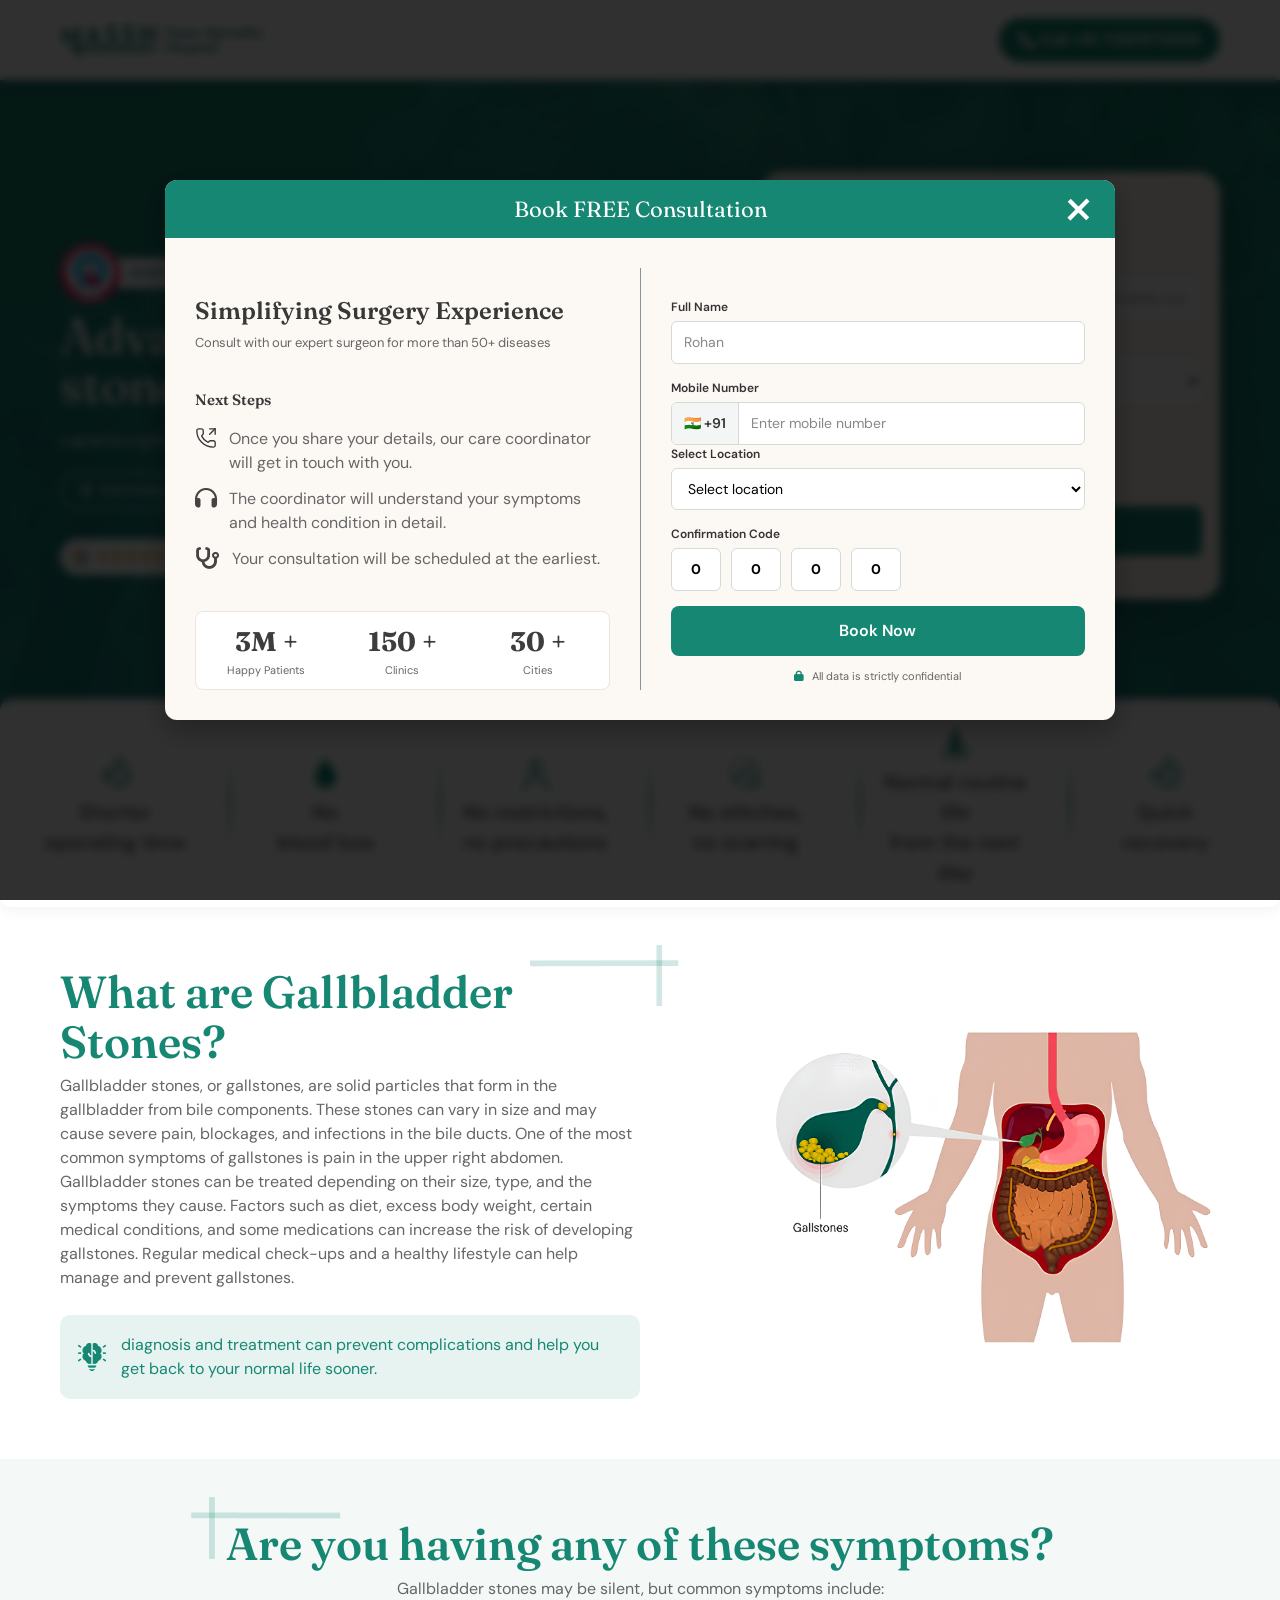
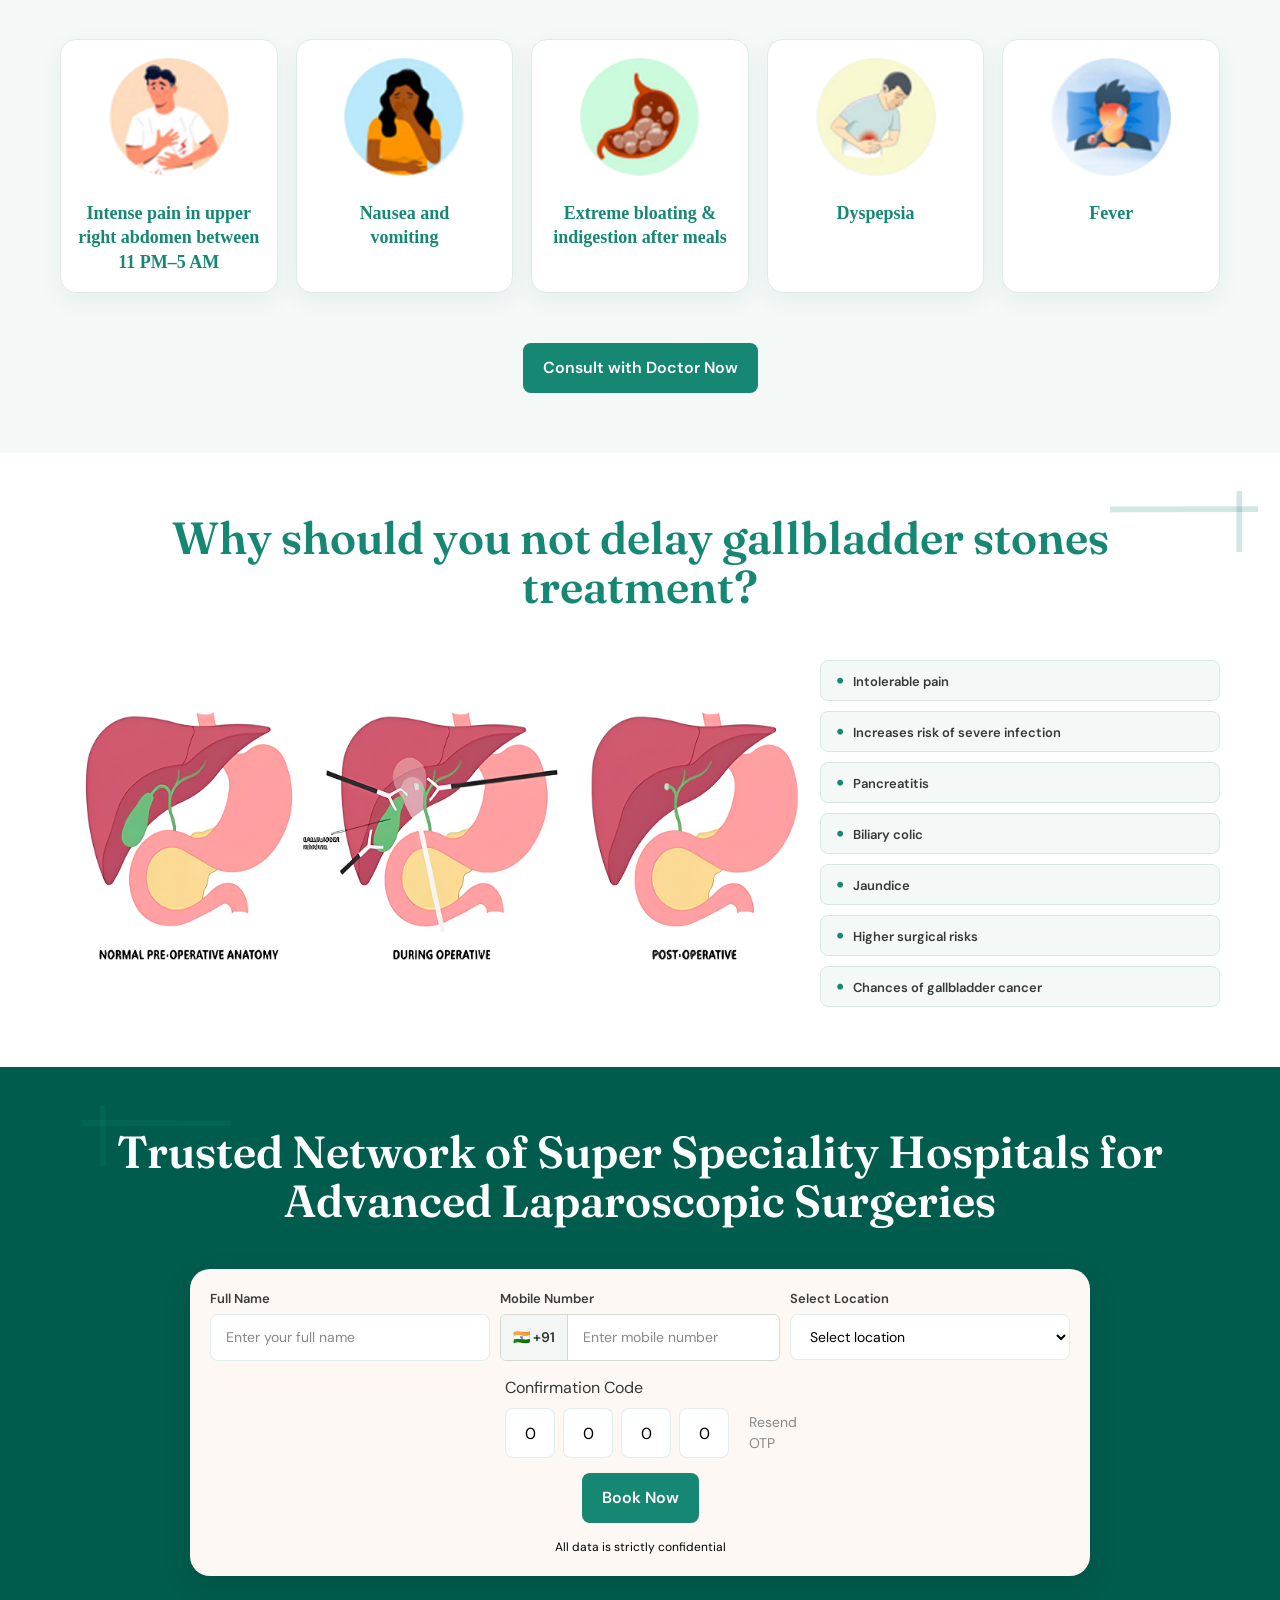
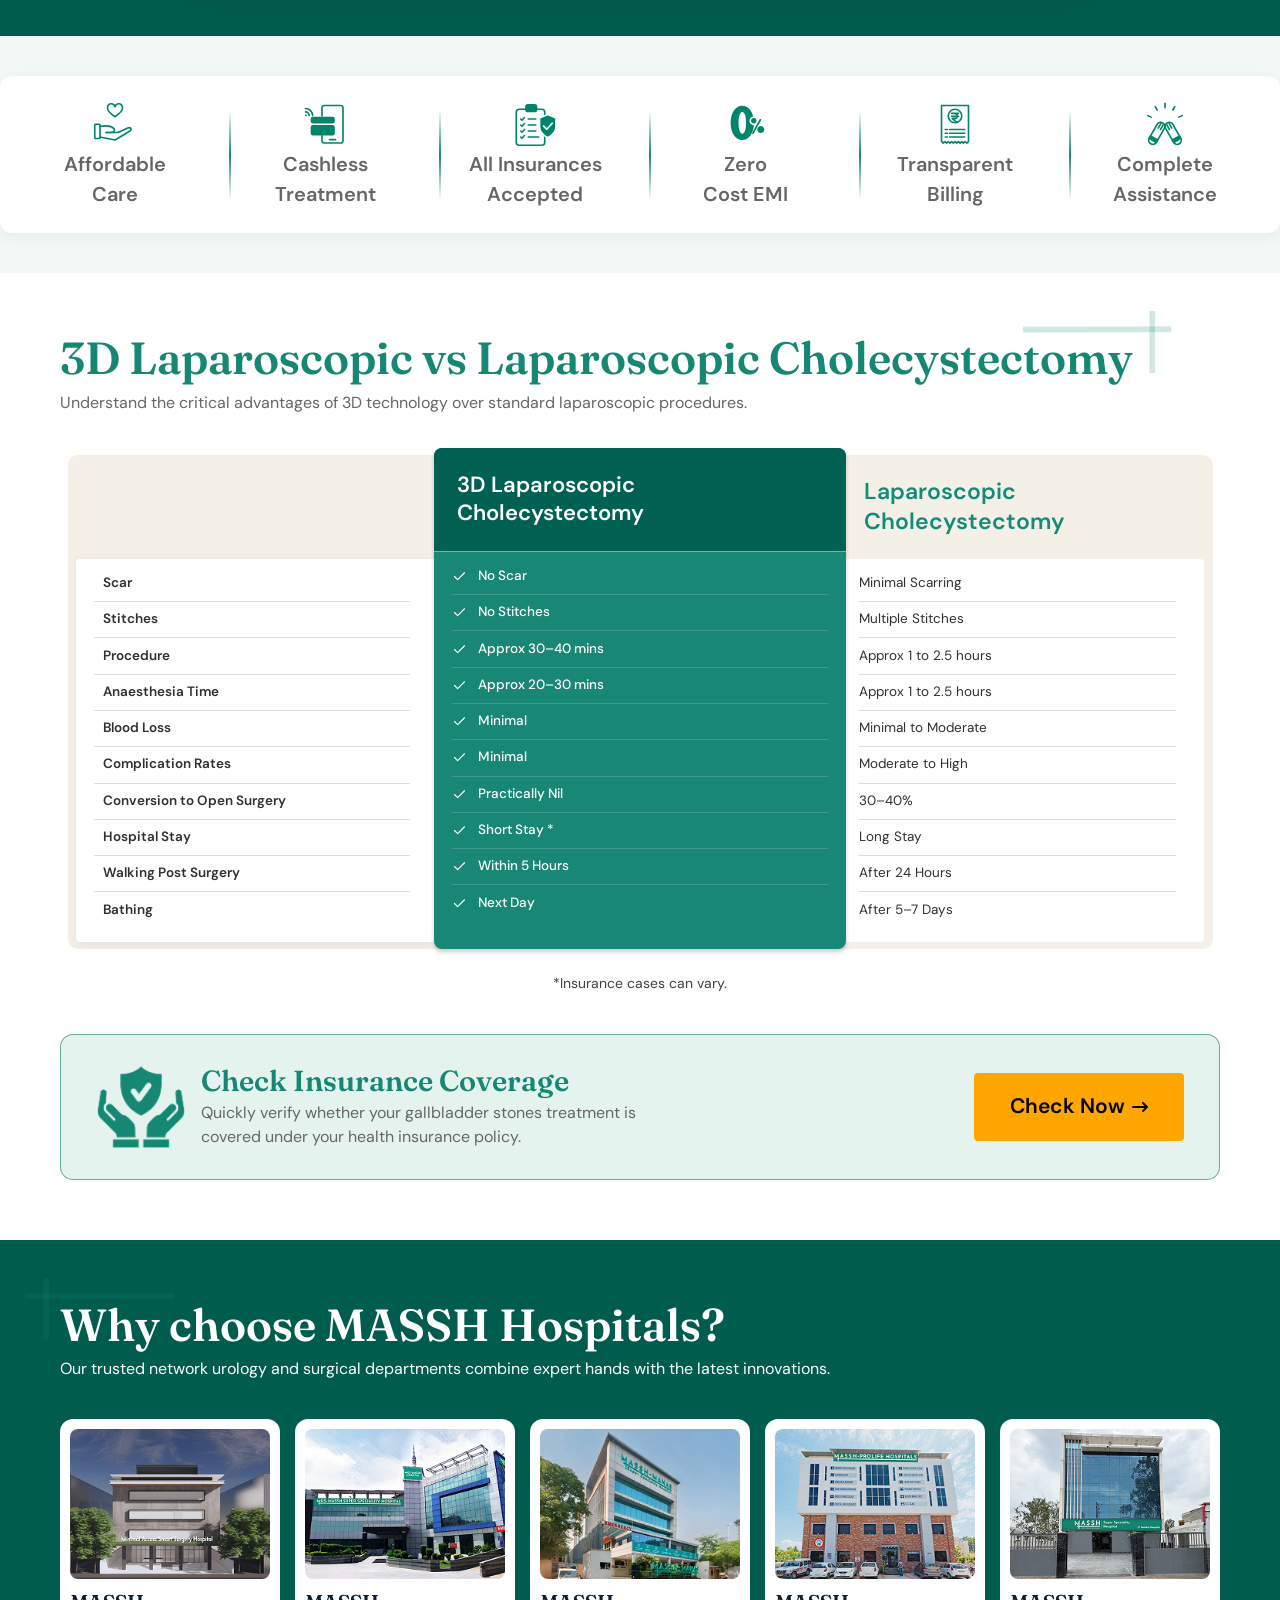
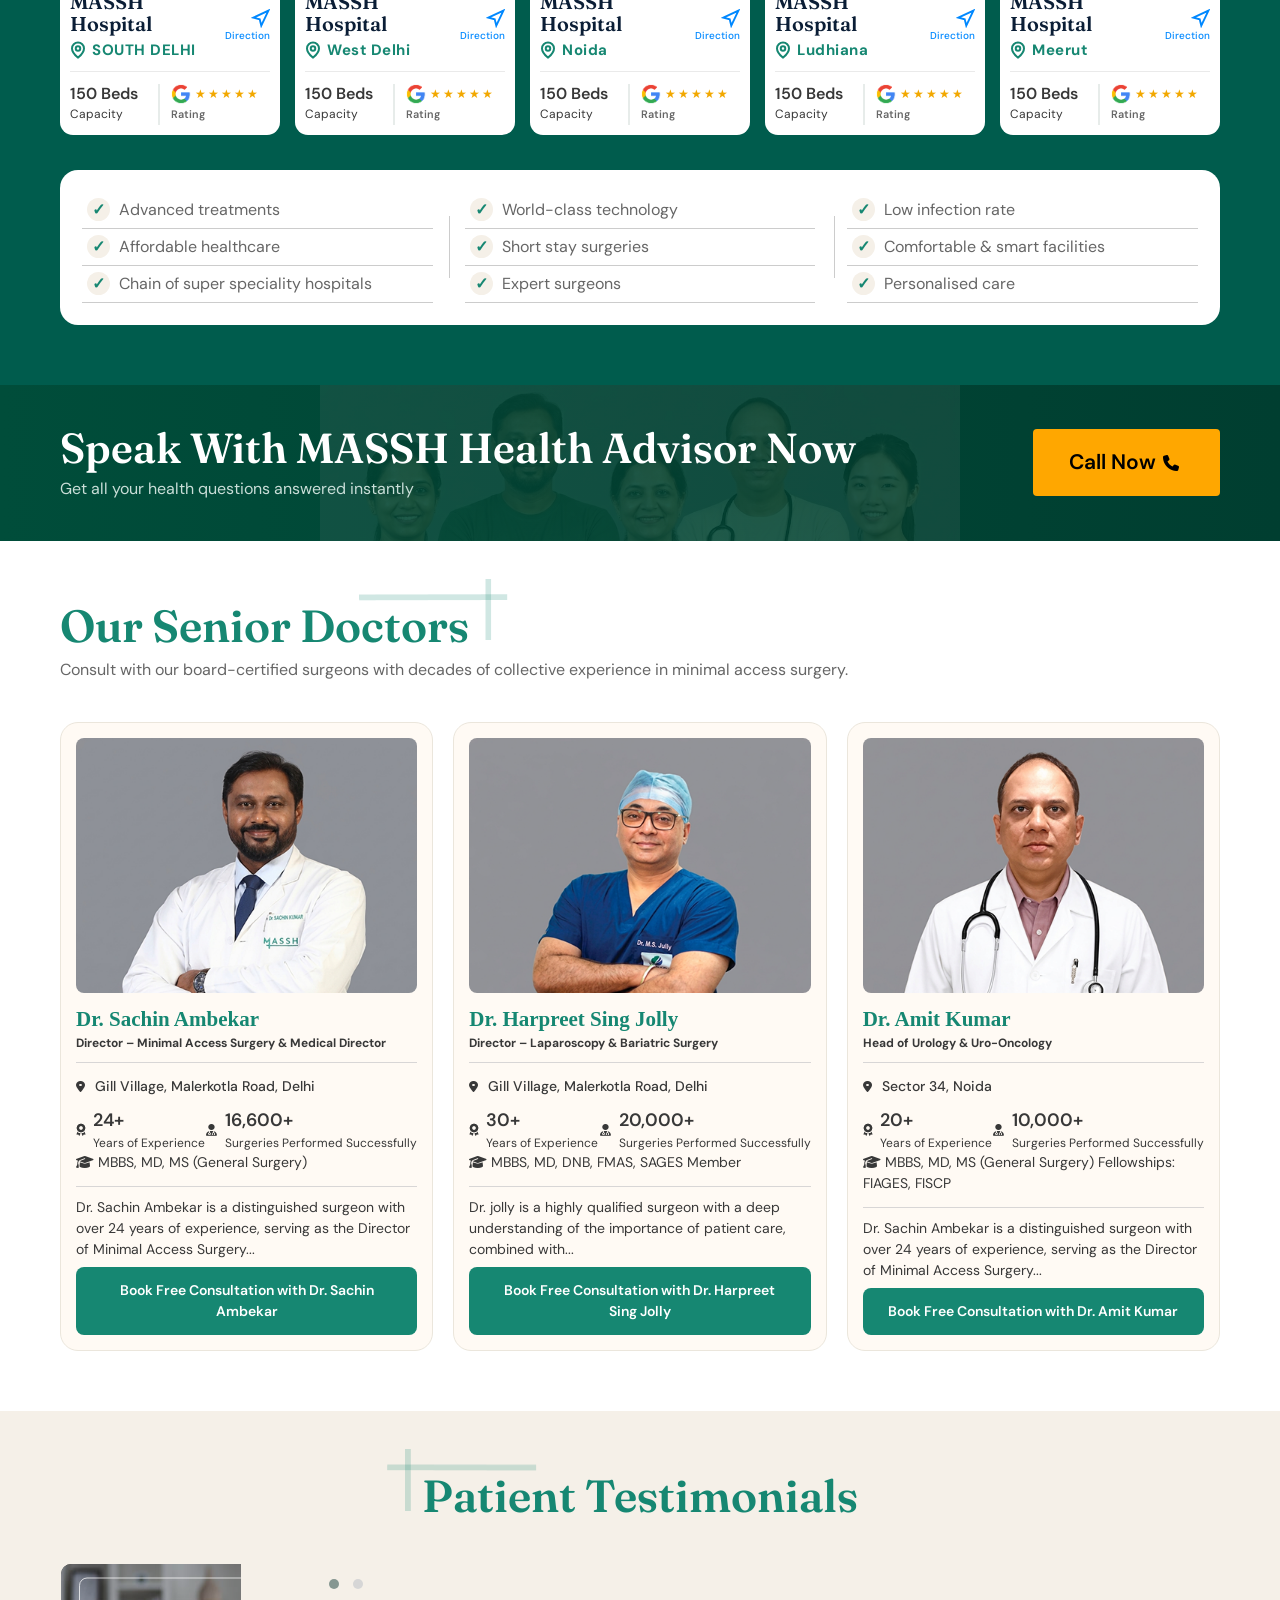
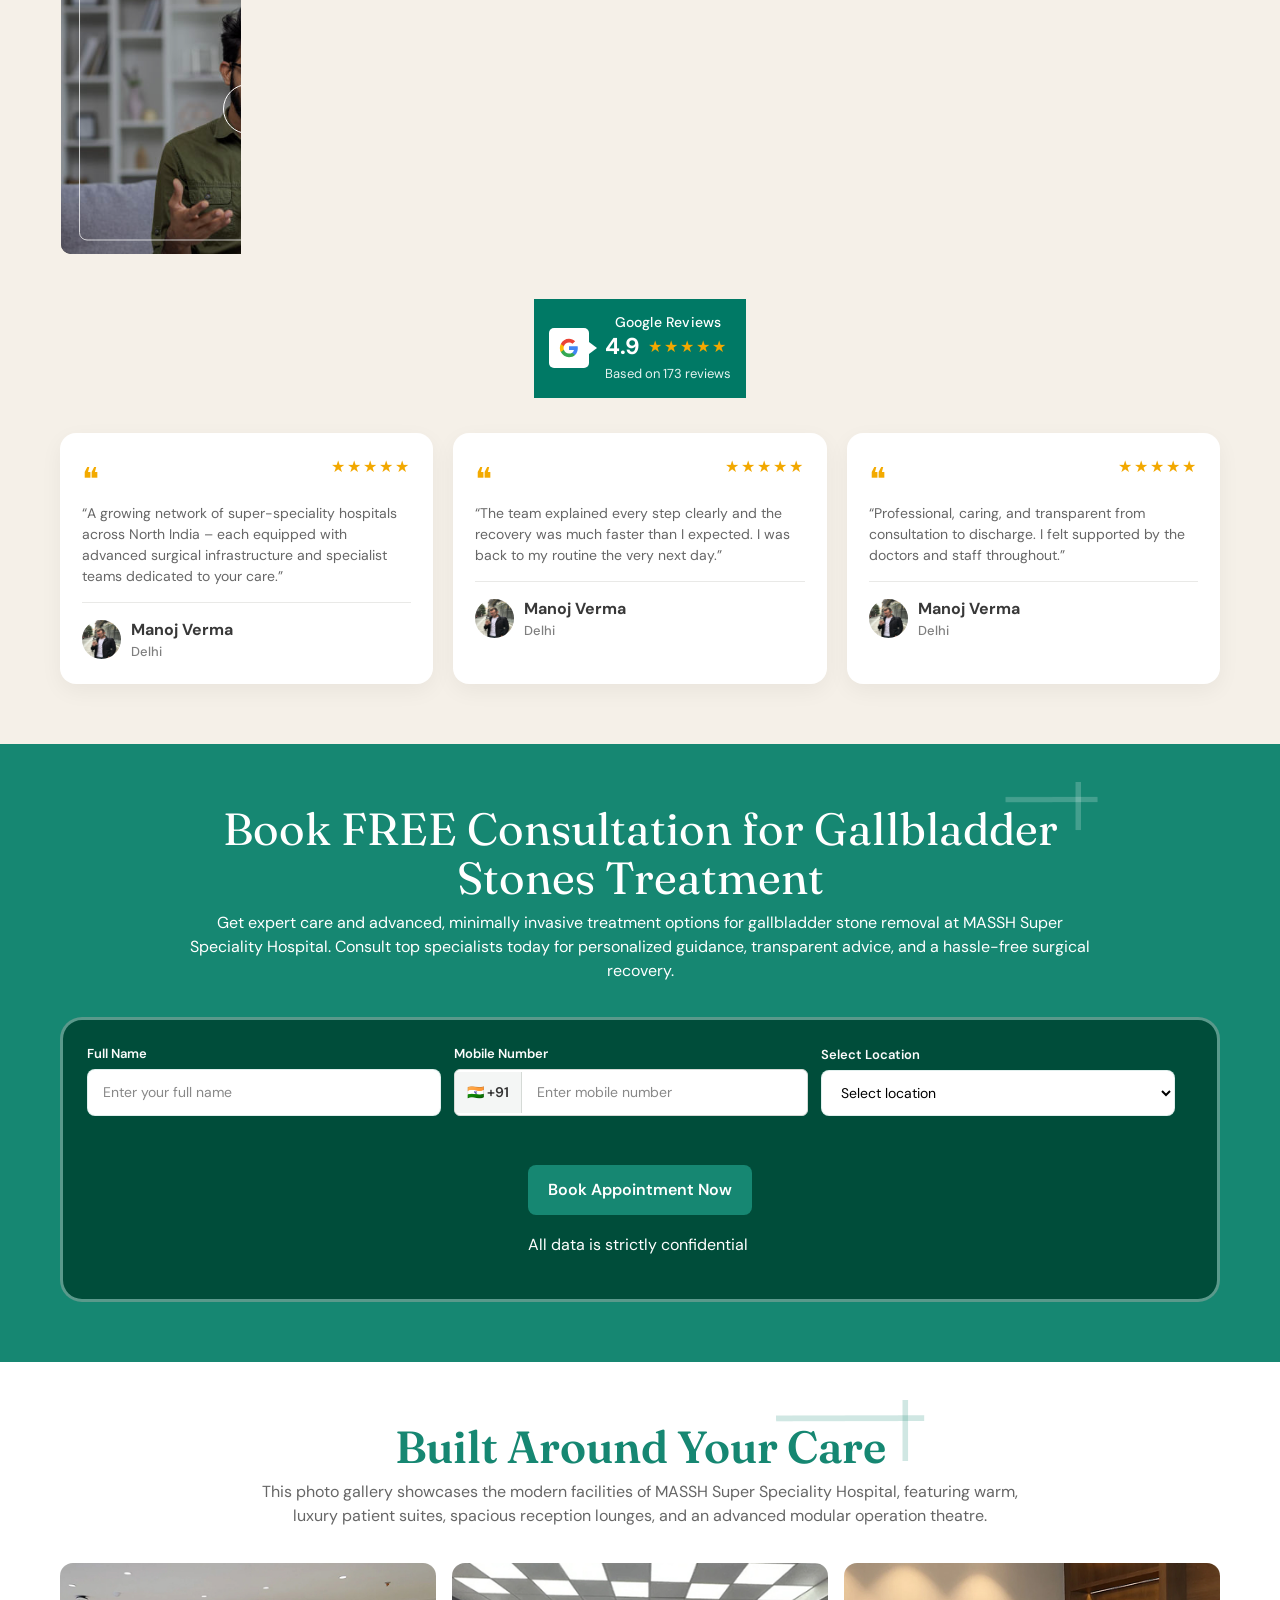
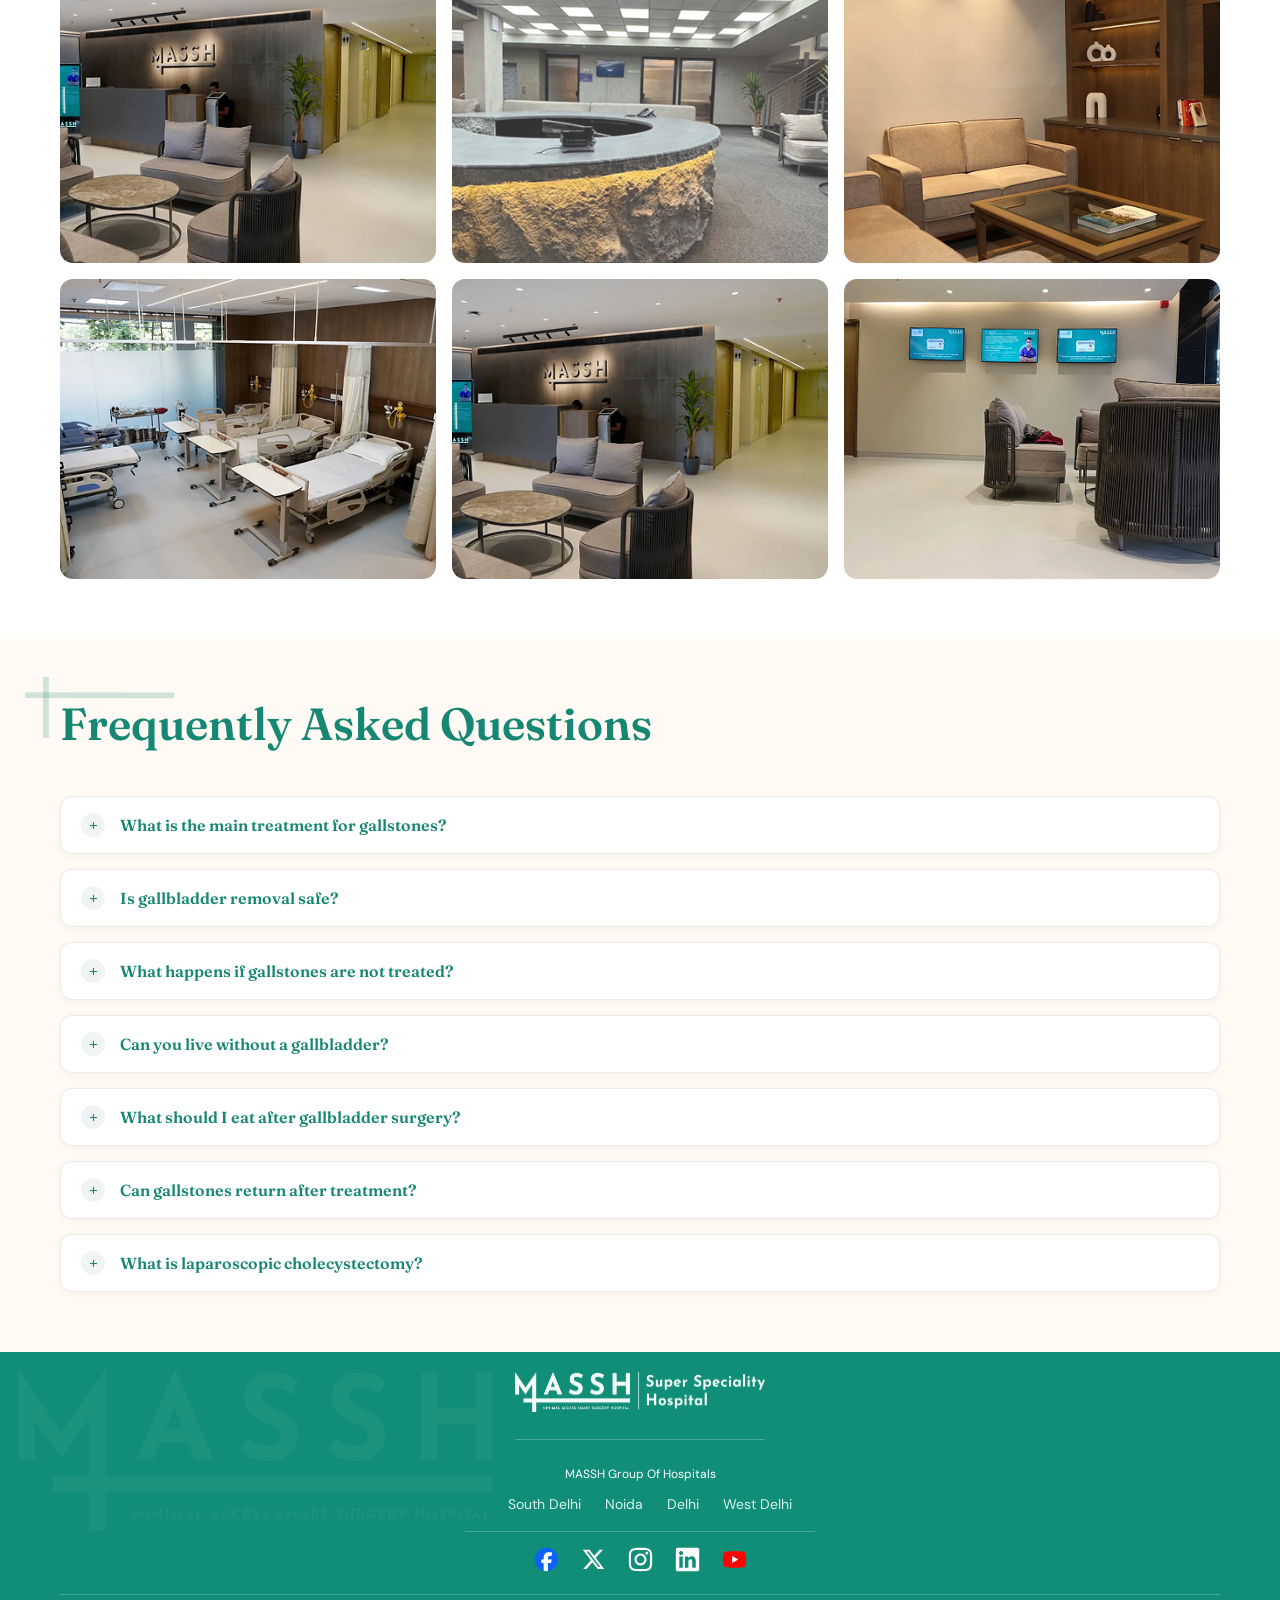
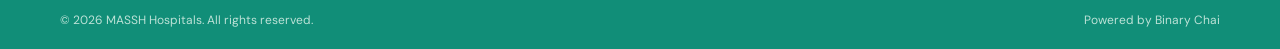
==== commit 531218a1: "abhi" ====
--- a/index.html
+++ b/index.html
@@ -506,7 +506,7 @@
         </div>
         <p>Our trusted network urology and surgical
           departments combine expert hands with the latest innovations.</p>
-           <div class="owl-carousel owl-theme hospital-grid">
+        <div class="owl-carousel owl-theme hospital-grid">
 
           <article class="hospital">
             <div class="mainimghospital"><img src="image/slide1.png"></div>
@@ -826,7 +826,8 @@
     </section>
 
     <section class="section testimonials">
-      <div class="container" data-aos="fade" data-aos-duration="600">
+      <!-- <div class="container" data-aos="fade" data-aos-duration="600"> -->
+      <div class="container">
         <div class="center-head">
           <div class="heading-lines left">
             <h2 class="heading">Patient Testimonials</h2>
@@ -834,7 +835,7 @@
           </div>
         </div>
 
-        <div class="video-row">
+  <div class="owl-carousel owl-theme video-row">
 
           <div class="videobox" data-video="dQw4w9WgXcQ">
             <span><i class="fa fa-play" aria-hidden="true"></i></span>
@@ -994,7 +995,8 @@
         <p class="section-lead" style="margin-inline:auto">This photo gallery showcases the modern facilities of MASSH
           Super Speciality Hospital, featuring warm,</br> luxury patient suites, spacious reception lounges, and an
           advanced modular operation theatre. </p>
-        <div class="gallery-grid">
+
+        <div class="owl-carousel owl-theme gallery-grid">
           <div class="gallery-img"><img src="./image/Rectangle 8.jpg " alt="Hospital reception"></div>
           <div class="gallery-img"><img src="./image/Rectangle 6.jpg" alt="Hospital corridor"></div>
           <div class="gallery-img"><img src="./image/Rectangle 9.jpg" alt="Hospital room"></div>
--- a/css/style.css
+++ b/css/style.css
@@ -1534,7 +1534,7 @@
  }
 
  .video-row {
-   display: grid;
+   display: grid !important;
    grid-template-columns: repeat(6, 1fr);
    gap: 15px;
    margin: 35px 0 45px;
@@ -1787,7 +1787,7 @@
  }
 
  .gallery-grid {
-   display: grid;
+   display: grid !important;
    grid-template-columns: repeat(3, 1fr);
    gap: 16px;
    margin-top: 35px;
@@ -2514,7 +2514,7 @@
  }
 
  .mass-info img {
-   width: 16px!important;
+   width: 16px !important;
    height: 18px;
  }
 
@@ -2741,9 +2741,10 @@
      text-align: center;
    }
 
-   .no-js .owl-carousel, .owl-carousel.owl-loaded {
-    display: block!important;
-}
+   .no-js .owl-carousel,
+   .owl-carousel.owl-loaded {
+     display: block !important;
+   }
 
    .owl-theme .owl-dots .owl-dot span {
      width: 8px;
@@ -3203,10 +3204,15 @@
      display: none;
    }
 
-
-
- }
-
+ }
+
+ @media (max-width: 600px) {
+
+   .gallery-img img,
+   .gallery-img {
+     height: auto;
+   }
+ }
 
  @media (max-width: 500px) {
    .container {
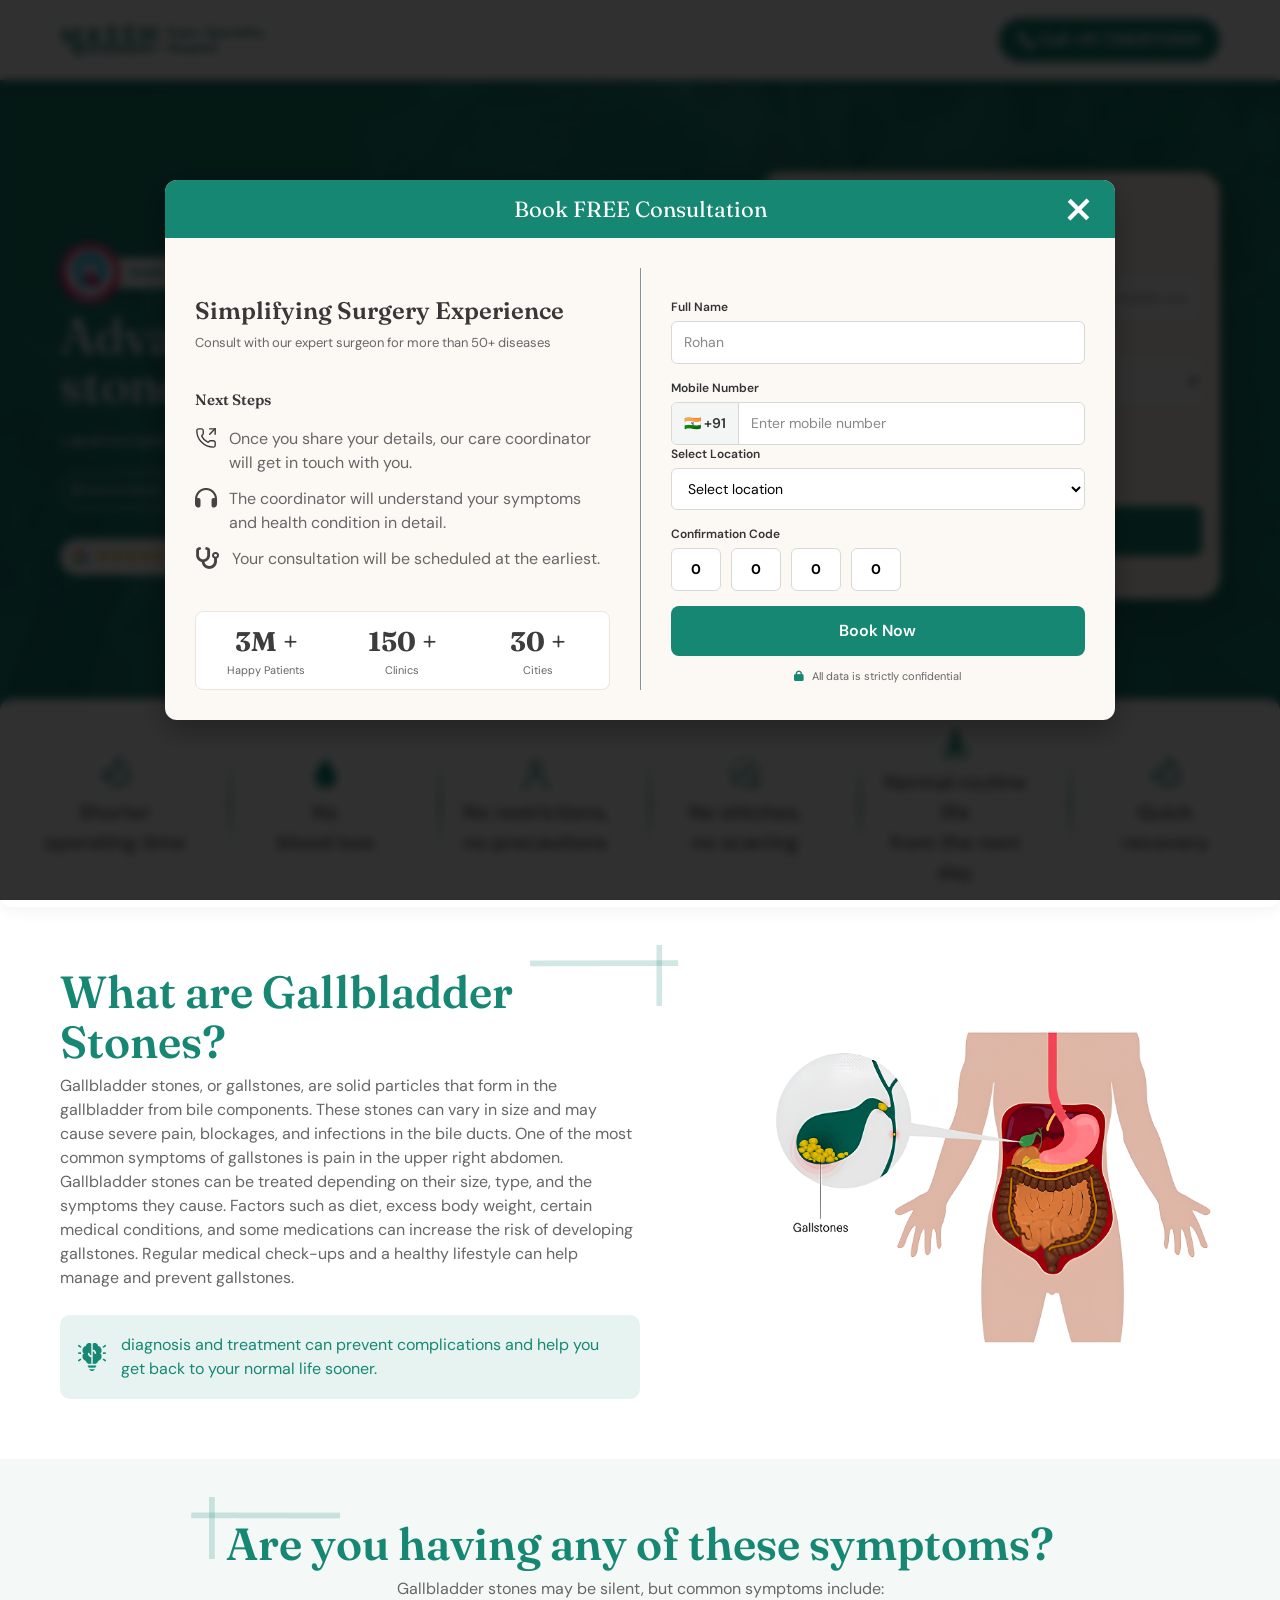
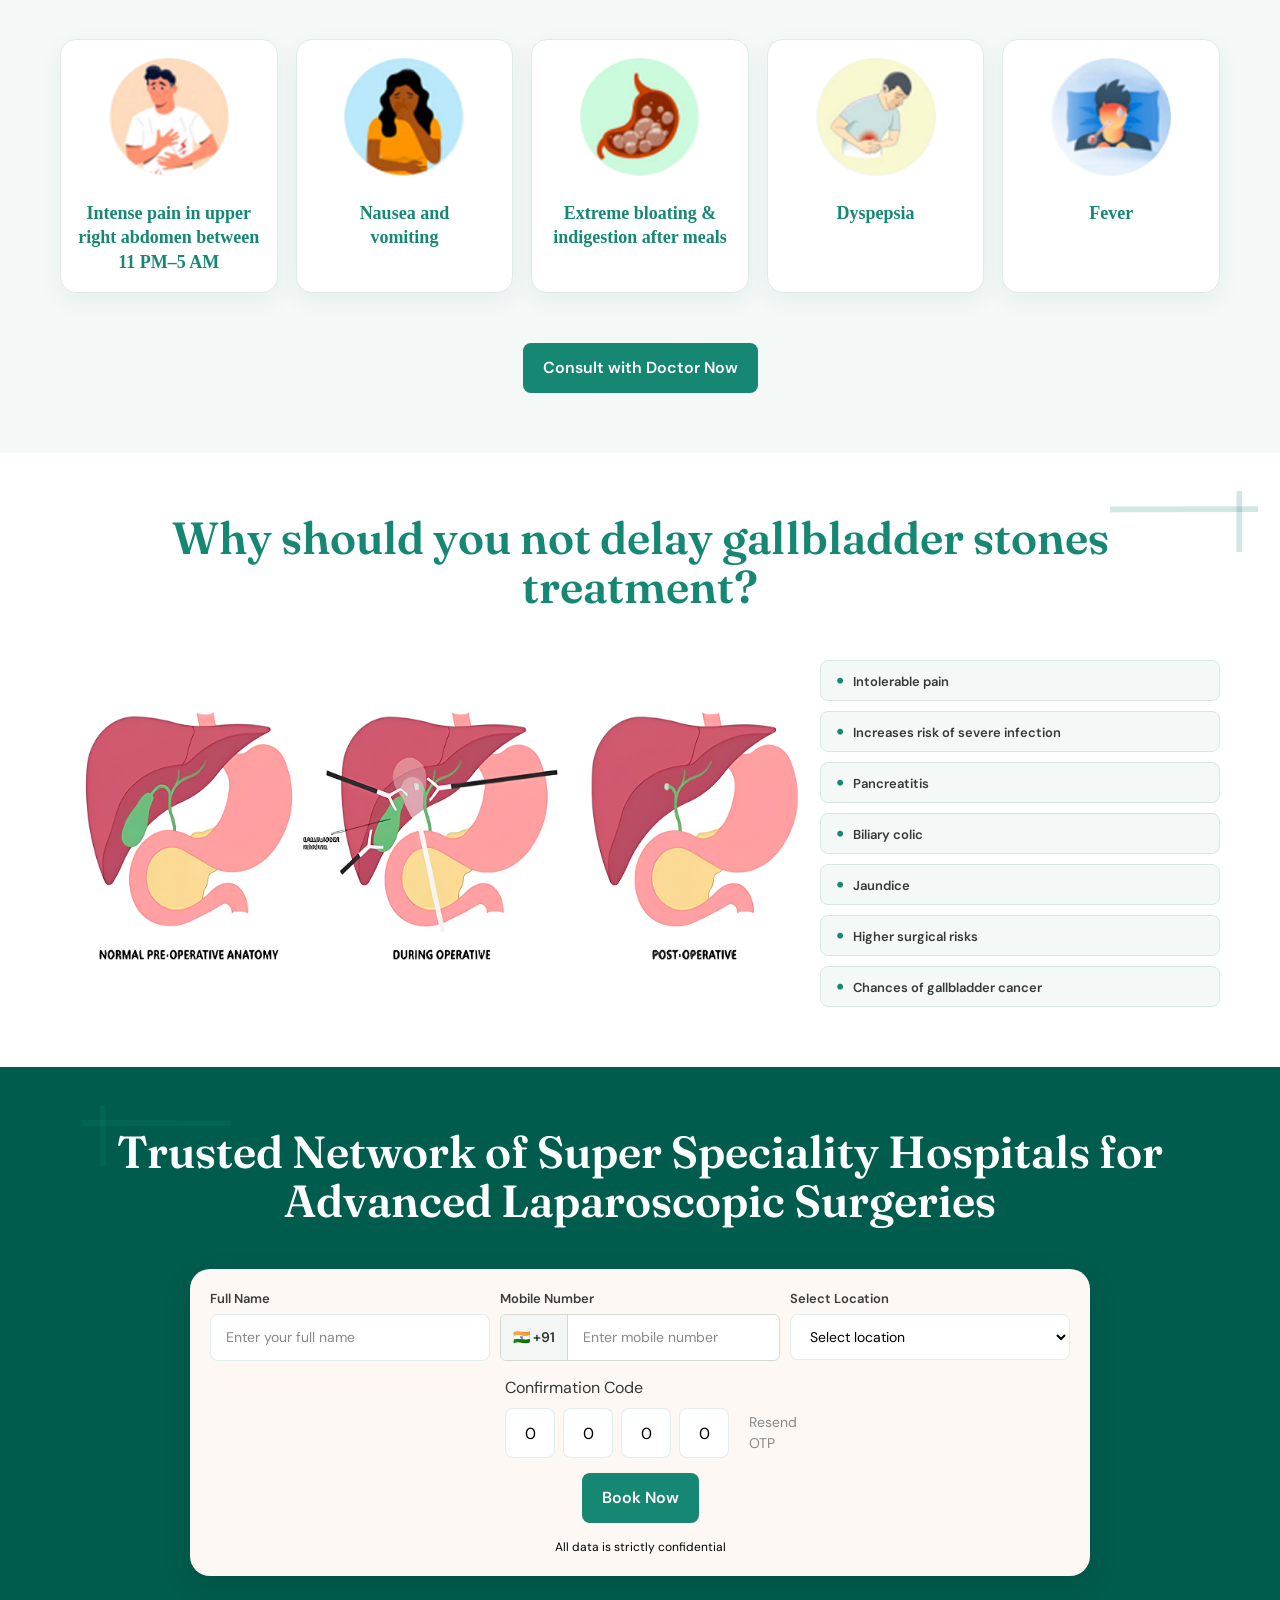
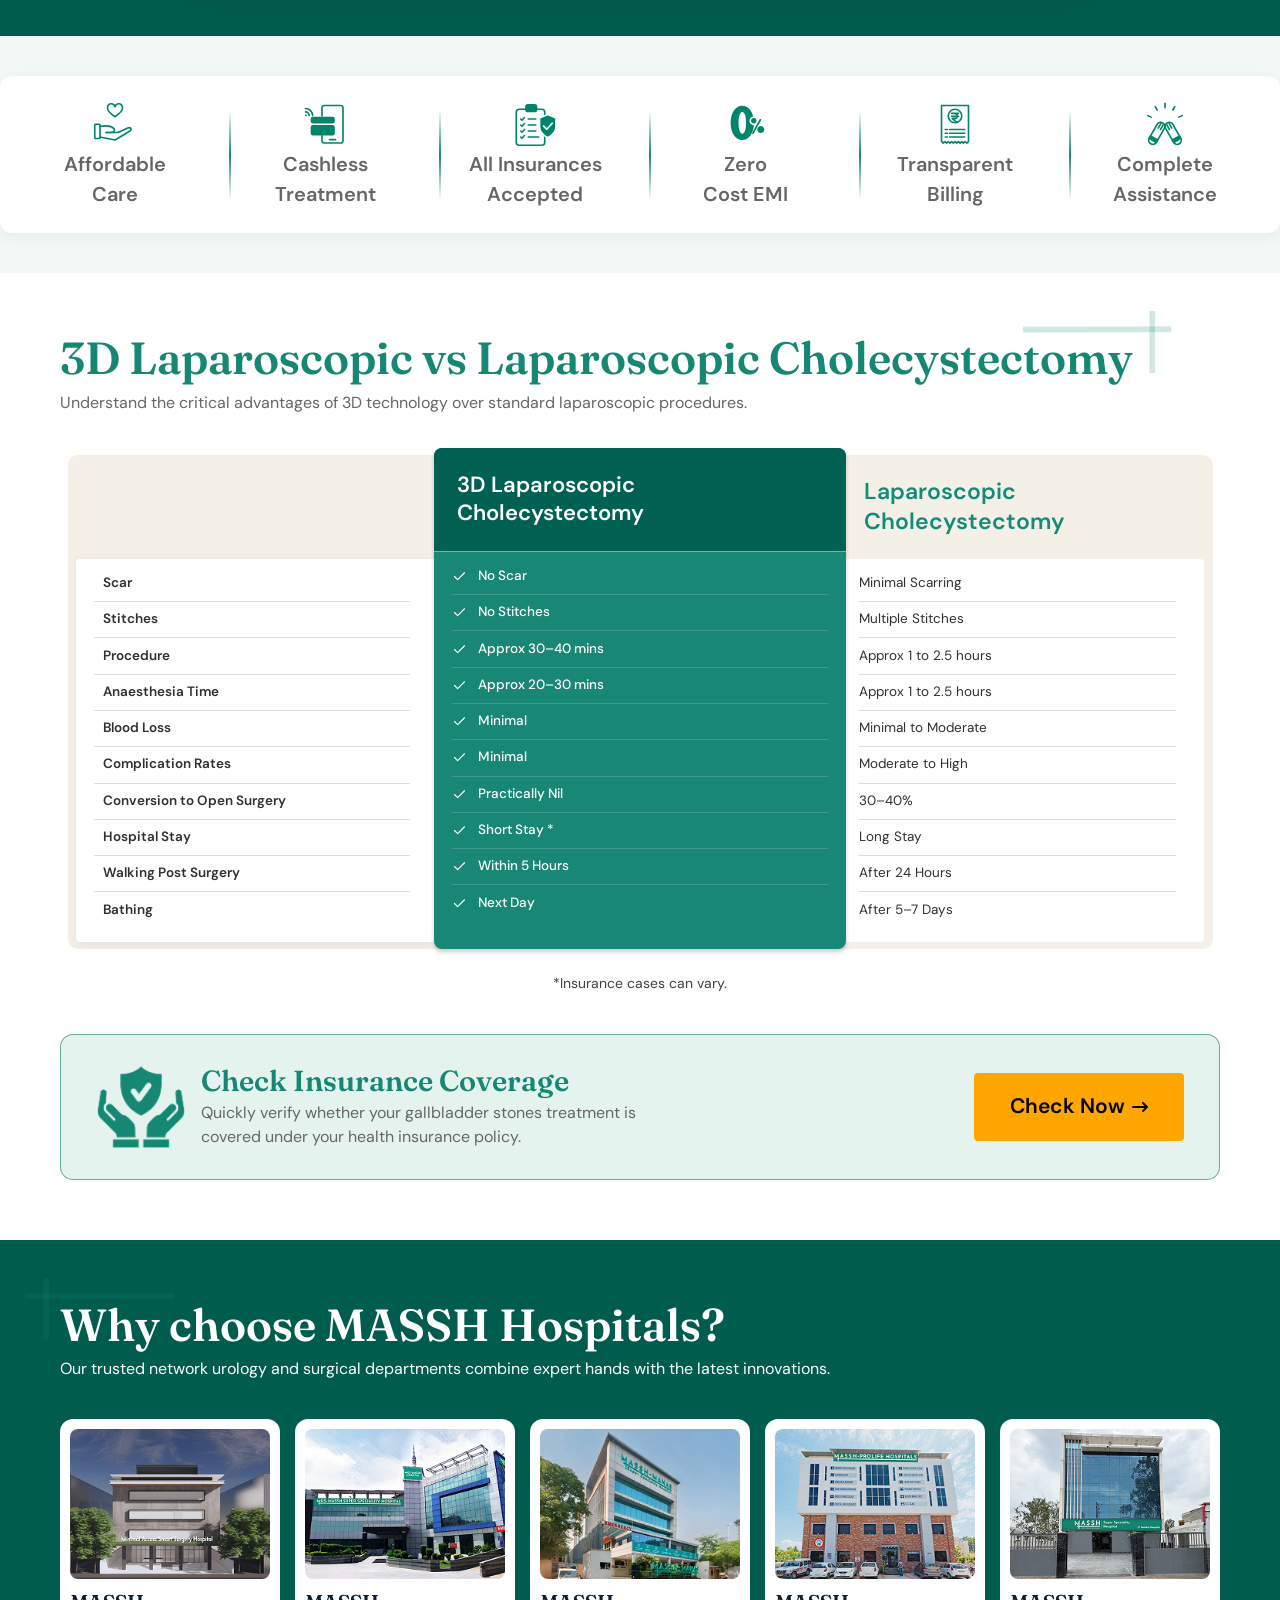
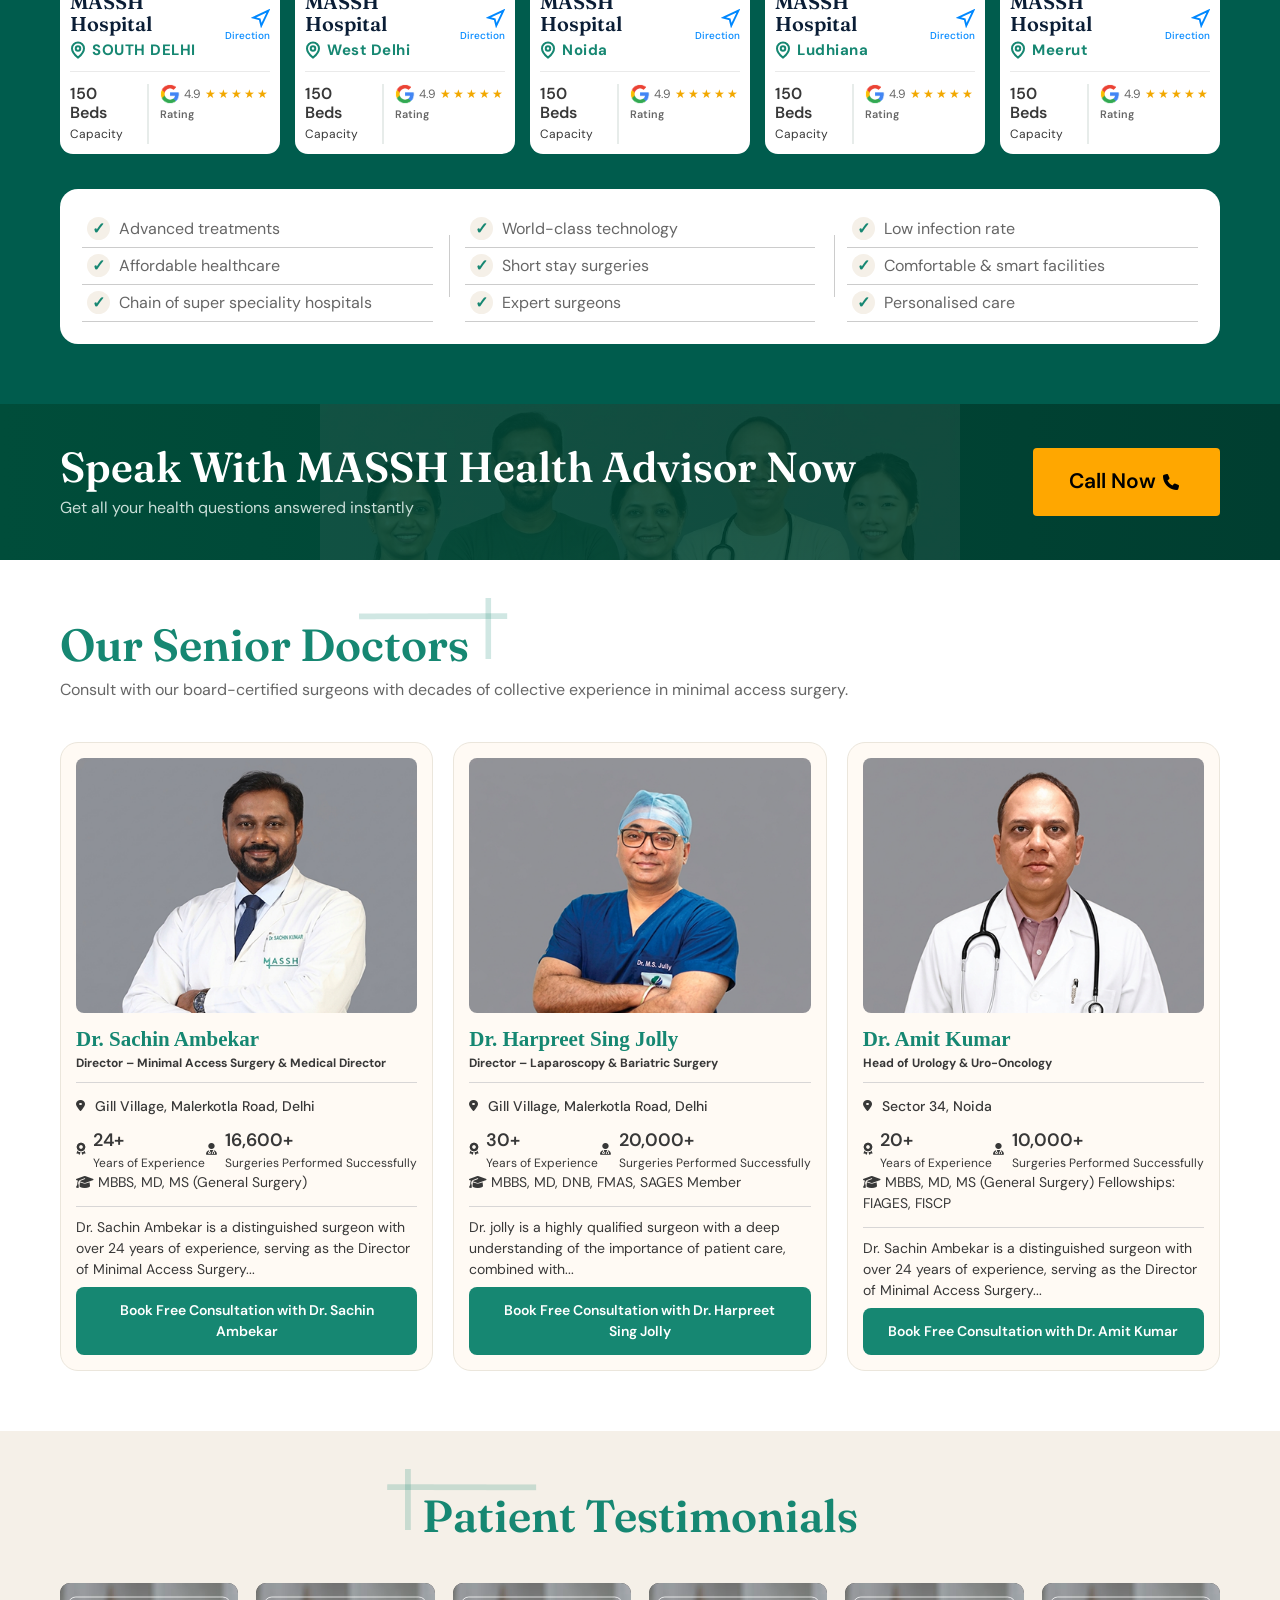
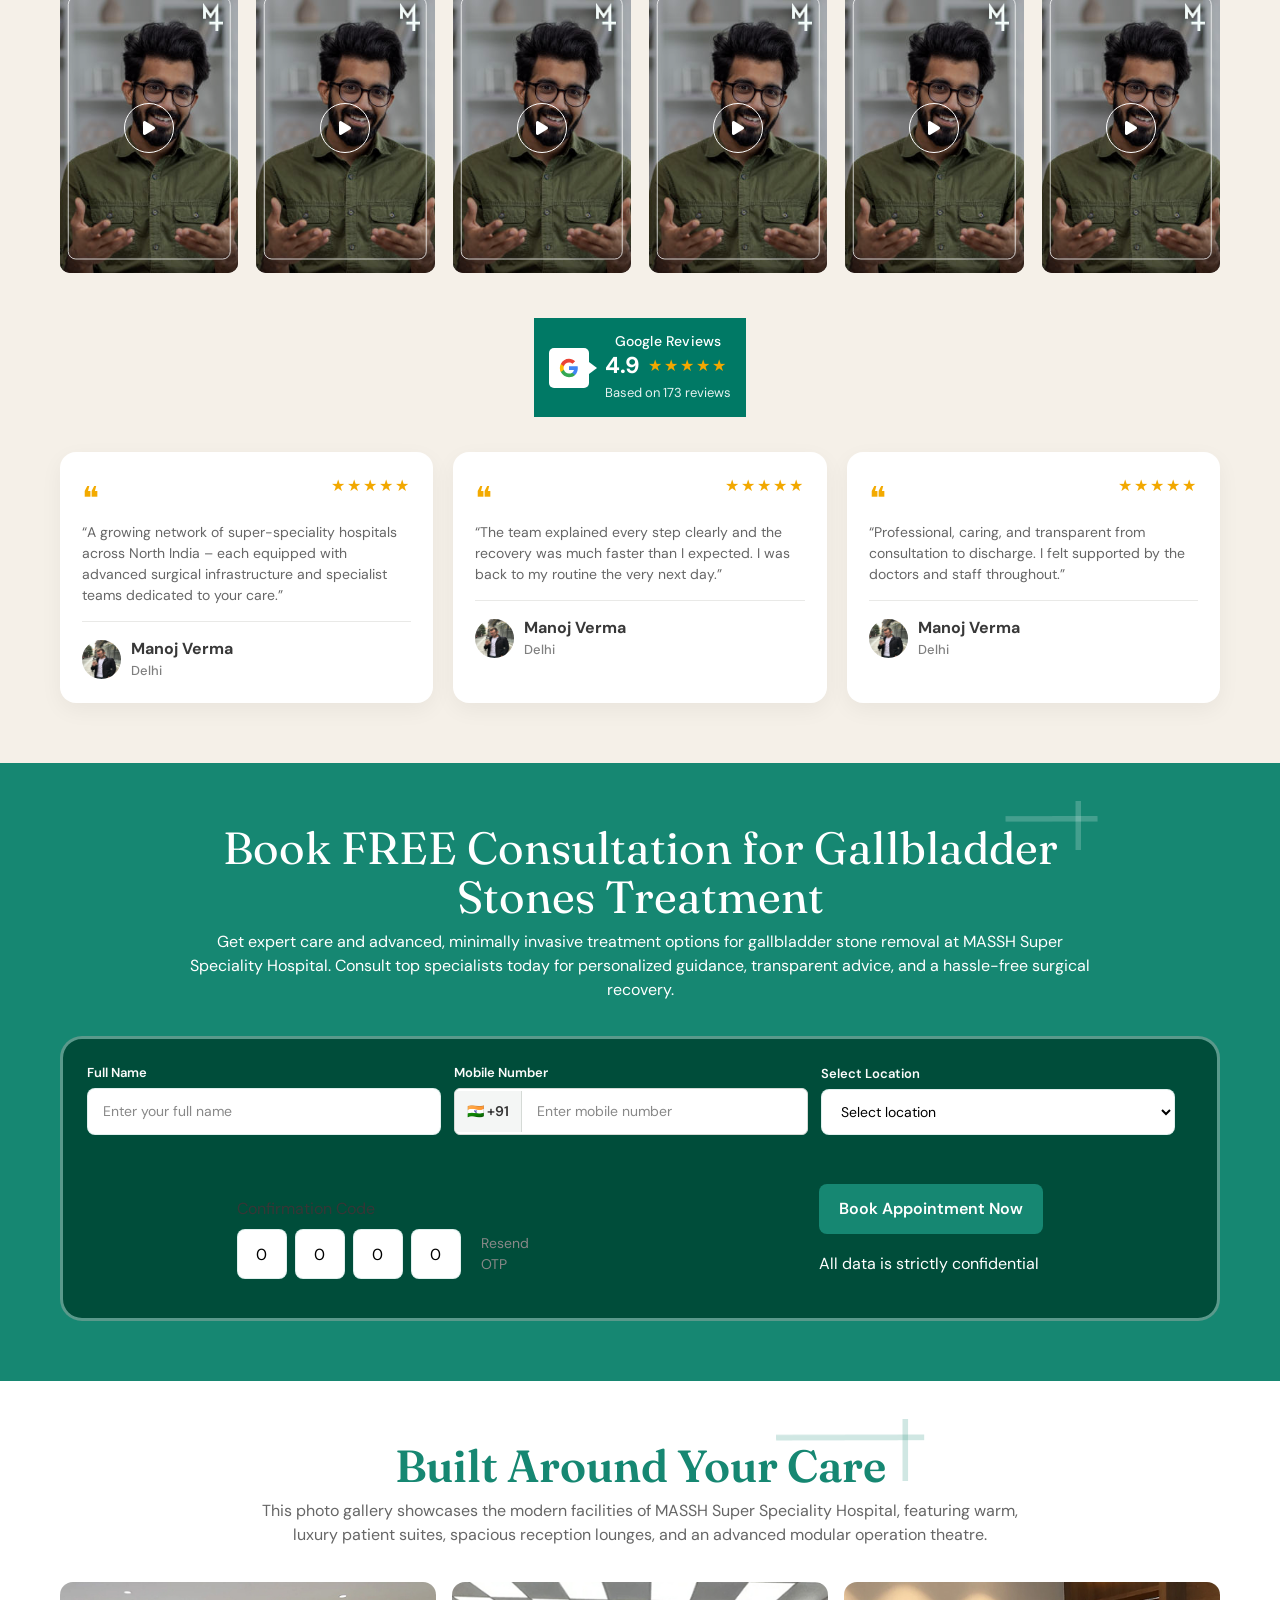
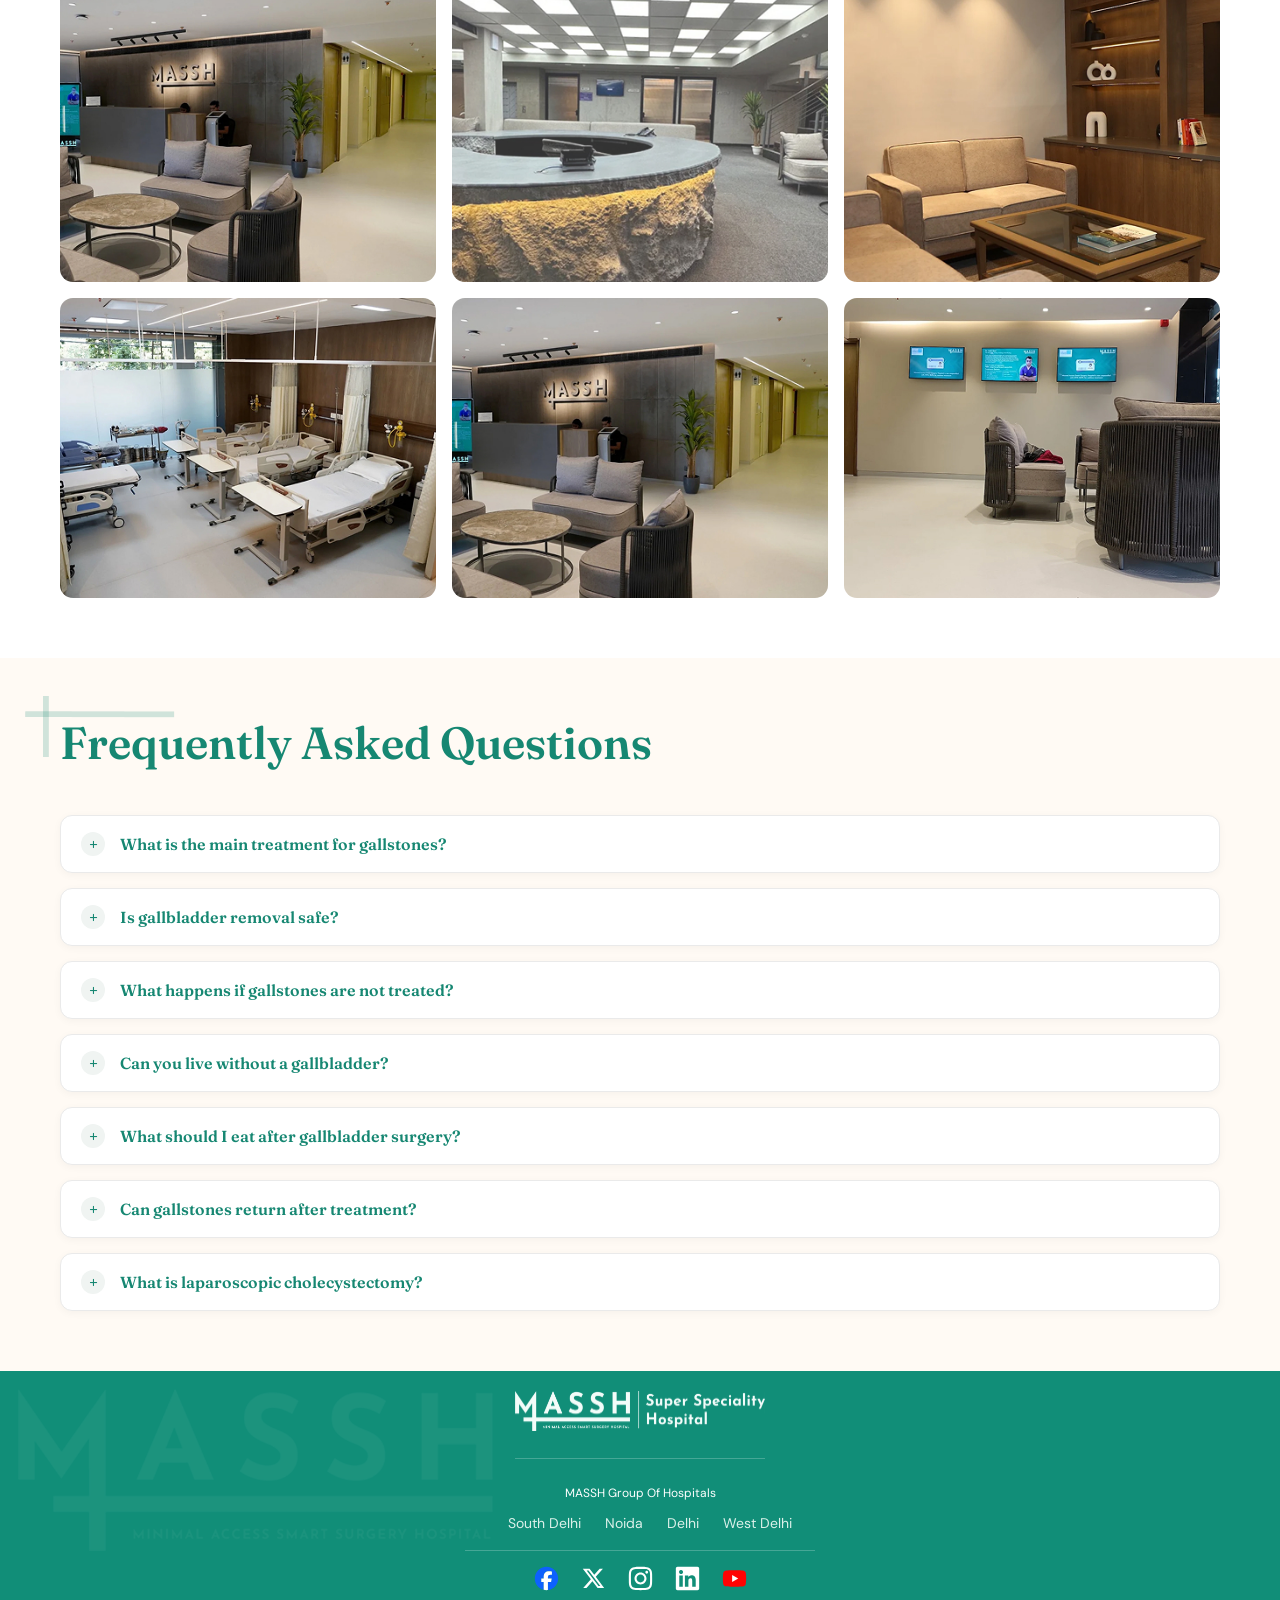
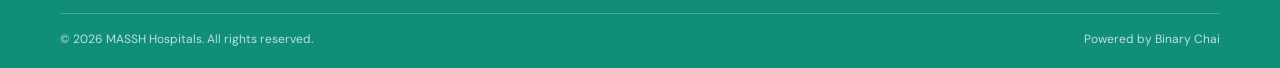
==== commit 7d19471f: "abhi" ====
--- a/index.html
+++ b/index.html
@@ -124,25 +124,25 @@
   <main id="top" class="page-wrapper">
     <section class="hero">
       <div class="container hero-wrap">
-        <div data-aos="fade" data-aos-duration="600">
+        <div data-aos="fade" data-aos-duration="400">
           <span class="badge"><img src="image/banner-2.png"> NABH Accredited
             Hospital</span>
           <h1>Advanced gallbladder<br>stones surgery</h1>
           <p class="sub">Laparoscopic cholecystectomy for faster recovery
             and minimal discomfort</p>
           <div class="locations">
-            <span class="location">SOUTH DELHI</span>
-            <span class="location">NOIDA</span>
-            <span class="location">Delhi</span>
-            <span class="location">WEST DELHI</span>
-            <span class="location">MEERUT</span>
-          </div>
+  <a href="#hospitals" class="location">SOUTH DELHI</a>
+  <a href="#hospitals" class="location">NOIDA</a>
+  <a href="#hospitals" class="location">Delhi</a>
+  <a href="#hospitals" class="location">WEST DELHI</a>
+  <a href="#hospitals" class="location">MEERUT</a>
+</div>
           <div class="rating"><img src="image/gg.png">
             <span class="stars">★★★★★</span> 4.7/5.0
           </div>
         </div>
 
-        <form class="form-card" data-aos="fade" data-aos-duration="600">
+        <form class="form-card" data-aos="fade" data-aos-duration="400">
           <h3>Book FREE Consultation</h3>
           <p>Consult with top laparoscopic specialists</p>
           <div class="form-grid">
@@ -172,7 +172,7 @@
       </div>
     </section>
 
-    <div class="features-container top-55" data-aos="fade" data-aos-duration="600">
+    <div class="features-container top-55" data-aos="fade" data-aos-duration="400">
       <div class="feature-item"><span class="icon"><img src="image/shorter.svg"></span>
         <p>Shorter<br>operating time</p>
       </div>
@@ -195,7 +195,7 @@
 
     <section class="section stones">
       <div class="container intro">
-        <div class="lines" data-aos="fade" data-aos-duration="600">
+        <div class="lines" data-aos="fade" data-aos-duration="400">
           <div class="heading-lines">
             <h2 class="heading">What are Gallbladder Stones?</h2>
             <img src="image/line1.png">
@@ -209,7 +209,7 @@
           <div class="callout"><img src="image/idea.png"> diagnosis and treatment can prevent
             complications and help you get back to your normal life sooner.</div>
         </div>
-        <div class="anatomy" data-aos="fade" data-aos-duration="600">
+        <div class="anatomy" data-aos="fade" data-aos-duration="400">
           <img src="image/manpat.png">
         </div>
       </div>
@@ -221,7 +221,7 @@
     </section>
 
     <section class="symptoms-section">
-      <div class="container center-head" data-aos="fade" data-aos-duration="600">
+      <div class="container center-head" data-aos="fade" data-aos-duration="400">
         <div class="heading-lines left">
           <h2 class="heading">Are you having any of these symptoms?</h2>
           <img src="image/line2.png">
@@ -266,7 +266,7 @@
       </div>
     </section>
 
-    <section class="intolerable" data-aos="fade" data-aos-duration="600">
+    <section class="intolerable" data-aos="fade" data-aos-duration="400">
       <div class="container">
         <div class="heading-lines">
           <h2 class="heading">Why should you not delay gallbladder stones treatment?</h2>
@@ -292,7 +292,7 @@
     </section>
 
     <section class="section dark-section" id="consult">
-      <div class="container center-head" data-aos="fade" data-aos-duration="600">
+      <div class="container center-head" data-aos="fade" data-aos-duration="400">
         <div class="heading-lines left">
           <h2 class="heading">Trusted Network of Super Speciality Hospitals for<br>Advanced Laparoscopic Surgeries</h2>
           <img src="image/line2.png">
@@ -341,7 +341,7 @@
     </section>
 
     <section class="bgg">
-      <div class="features-container" data-aos="fade" data-aos-duration="600">
+      <div class="features-container" data-aos="fade" data-aos-duration="400">
         <div class="feature-item">
           <div class="icon">
             <img src="./image/icon1.svg" alt="Affordable Care">
@@ -393,7 +393,7 @@
 
 
     <section class="section mint">
-      <div class="container" data-aos="fade" data-aos-duration="600">
+      <div class="container" data-aos="fade" data-aos-duration="400">
         <div class="heading-lines">
           <h2 class="heading">3D Laparoscopic vs Laparoscopic Cholecystectomy</h2>
           <img src="image/line1.png">
@@ -482,7 +482,7 @@
           <p class="sc-note">*Insurance cases can vary.</p>
         </div>
 
-        <div class="insurance" data-aos="fade" data-aos-duration="600">
+        <div class="insurance" data-aos="fade" data-aos-duration="400">
           <div class="flexx">
             <img src="image/insurance.png">
             <div>
@@ -498,8 +498,8 @@
     </section>
 
 
-    <section class="section hospital-section">
-      <div class="container" data-aos="fade" data-aos-duration="600">
+    <section class="section hospital-section" id="hospitals">
+      <div class="container" data-aos="fade" data-aos-duration="400">
         <div class="heading-lines left">
           <h2 class="heading">Why choose MASSH Hospitals?</h2>
           <img src="image/line2.png">
@@ -530,9 +530,13 @@
               </p>
 
               <div class="rating">
-                <div><img src="image/gg.png"><span class="stars">★★★★★</span></div>
-                <small>Rating</small>
-              </div>
+  <div class="rating-box">
+    <img src="image/gg.png" alt="Google">
+    <span class="rating-number">4.9</span>
+    <span class="stars">★★★★★</span>
+  </div>
+  <small>Rating</small>
+</div>
             </div>
           </article>
 
@@ -558,9 +562,13 @@
               </p>
 
               <div class="rating">
-                <div><img src="image/gg.png"><span class="stars">★★★★★</span></div>
-                <small>Rating</small>
-              </div>
+  <div class="rating-box">
+    <img src="image/gg.png" alt="Google">
+    <span class="rating-number">4.9</span>
+    <span class="stars">★★★★★</span>
+  </div>
+  <small>Rating</small>
+</div>
             </div>
           </article>
 
@@ -588,9 +596,13 @@
               </p>
 
               <div class="rating">
-                <div><img src="image/gg.png"><span class="stars">★★★★★</span></div>
-                <small>Rating</small>
-              </div>
+  <div class="rating-box">
+    <img src="image/gg.png" alt="Google">
+    <span class="rating-number">4.9</span>
+    <span class="stars">★★★★★</span>
+  </div>
+  <small>Rating</small>
+</div>
             </div>
           </article>
 
@@ -616,9 +628,13 @@
               </p>
 
               <div class="rating">
-                <div><img src="image/gg.png"><span class="stars">★★★★★</span></div>
-                <small>Rating</small>
-              </div>
+  <div class="rating-box">
+    <img src="image/gg.png" alt="Google">
+    <span class="rating-number">4.9</span>
+    <span class="stars">★★★★★</span>
+  </div>
+  <small>Rating</small>
+</div>
             </div>
           </article>
 
@@ -644,16 +660,20 @@
               </p>
 
               <div class="rating">
-                <div><img src="image/gg.png"><span class="stars">★★★★★</span></div>
-                <small>Rating</small>
-              </div>
+  <div class="rating-box">
+    <img src="image/gg.png" alt="Google">
+    <span class="rating-number">4.9</span>
+    <span class="stars">★★★★★</span>
+  </div>
+  <small>Rating</small>
+</div>
             </div>
           </article>
 
         </div>
 
 
-        <div class="mini-checks" data-aos="fade" data-aos-duration="600">
+        <div class="mini-checks" data-aos="fade" data-aos-duration="400">
           <ul>
             <li>Advanced treatments</li>
             <li>Affordable healthcare</li>
@@ -680,7 +700,7 @@
 
     <section class="advisor">
       <div class="container advisor-wrap">
-        <div data-aos="fade" data-aos-duration="600">
+        <div data-aos="fade" data-aos-duration="400">
           <h2>Speak With MASSH Health Advisor Now</h2>
           <p>Get all your health questions answered instantly</p>
         </div><a class="btn-primary gold" href="tel:+917290975999">Call Now <i class="fa-solid fa-phone"></i>
@@ -826,8 +846,7 @@
     </section>
 
     <section class="section testimonials">
-      <!-- <div class="container" data-aos="fade" data-aos-duration="600"> -->
-      <div class="container">
+      <div class="container" data-aos="fade" data-aos-duration="400"> 
         <div class="center-head">
           <div class="heading-lines left">
             <h2 class="heading">Patient Testimonials</h2>
@@ -835,7 +854,7 @@
           </div>
         </div>
 
-  <div class="owl-carousel owl-theme video-row">
+        <div class="owl-carousel owl-theme video-row"> 
 
           <div class="videobox" data-video="dQw4w9WgXcQ">
             <span><i class="fa fa-play" aria-hidden="true"></i></span>
@@ -866,8 +885,8 @@
             <span><i class="fa fa-play" aria-hidden="true"></i></span>
             <img src="image/video-img.png" alt="Video 6">
           </div>
-        </div>
-
+          </div>
+    
         <!-- Video Modal Structure -->
         <div id="videoModal" class="video-modal">
           <div class="modal-content">
@@ -904,7 +923,7 @@
           </div>
         </div>
 
-        <div class="owl-carousel owl-theme review-grid" data-aos="fade" data-aos-duration="600">
+        <div class="owl-carousel owl-theme review-grid" data-aos="fade" data-aos-duration="400">
           <article class="review">
             <span class="quote">❝</span><span class="stars">★★★★★</span>
             <p>“A growing network of super-speciality hospitals across North India – each equipped with advanced
@@ -953,7 +972,7 @@
 
 
     <section class="section cta">
-      <div class="container" data-aos="fade" data-aos-duration="600">
+      <div class="container" data-aos="fade" data-aos-duration="400">
         <div class="heading-lines">
           <h2 class="heading">Book FREE Consultation for Gallbladder<br>Stones Treatment</h2>
           <img src="image/line3.png">
@@ -975,19 +994,36 @@
               <input type="tel" placeholder="Enter mobile number" maxlength="10" required>
             </div>
           </div>
-          <div class="field"><label>Select Location</label><select>
+          <div class="field"><label>Select Location</label>
+            <select>
               <option>Select location</option>
-            </select></div>
+            </select>
+          </div>
+ 
+          <div class="otp-section">
+            <label>Confirmation Code</label>
+            <div class="otp-wrapper">
+              <div class="otp-inputs">
+                <input type="text" maxlength="1" value="0">
+                <input type="text" maxlength="1" value="0">
+                <input type="text" maxlength="1" value="0">
+                <input type="text" maxlength="1" value="0">
+              </div>
+              <span class="resend-otp">Resend OTP</span>
+            </div>
+          </div>
           <div class="canter">
             <button class="btn-primary" type="button">Book Appointment Now</button>
             <p>All data is strictly confidential</p>
-          </div>
+          </div> 
+
+          
         </form>
       </div>
     </section>
 
     <section class="section">
-      <div class="container center-head" data-aos="fade" data-aos-duration="600">
+      <div class="container center-head" data-aos="fade" data-aos-duration="400">
         <div class="heading-lines">
           <h2 class="heading">Built Around Your Care</h2>
           <img src="image/line1.png">
@@ -1009,7 +1045,7 @@
 
 
     <section class="section faq">
-      <div class="container" data-aos="fade" data-aos-duration="600">
+      <div class="container" data-aos="fade" data-aos-duration="400">
         <div class="left">
           <div class="heading-lines left">
             <h2 class="heading">Frequently Asked Questions</h2>
@@ -1148,12 +1184,16 @@
 
   <script>
     AOS.init({
-      duration: 600,
+      duration: 400,
       once: false,
       mirror: true
     });
   </script>
 
 </body>
+<!-- Back to Top Arrow Button -->
+<a href="#" id="backToTop" class="back-to-top" aria-label="Scroll to top">
+  <i class="fa-solid fa-arrow-up"></i>  
+</a>
 
 </html>
--- a/css/style.css
+++ b/css/style.css
@@ -345,16 +345,16 @@
    margin: 10px 0;
  }
 
- .location:before {
-   content: "";
-   position: absolute;
-   inset: 0;
-   z-index: -1;
-   background-image: url(../image/loc.png);
-   background-size: 12px;
-   background-position: 20px;
-   background-repeat: no-repeat;
- }
+ .locations a.location:before {
+    content: "";
+    position: absolute;
+    inset: 0;
+    z-index: -1;
+    background-image: url(../image/loc.png);
+    background-size: 12px;
+    background-position: 10px;
+    background-repeat: no-repeat;
+}
 
  .hero-wrap {
    display: grid;
@@ -405,6 +405,21 @@
    gap: 7px;
    margin: 20px 0;
  }
+
+ 
+ 
+.locations a.location {
+   border: 1px solid var(--white);
+   padding: 8px 20px 8px 25px;  
+   text-decoration: none;  
+   color: inherit;        
+   display: inline-block;
+}
+
+ 
+
+
+
 
  .features-container.top-55 {
    margin-top: -55px;
@@ -1536,10 +1551,9 @@
  .video-row {
    display: grid !important;
    grid-template-columns: repeat(6, 1fr);
-   gap: 15px;
+   gap: 18px;
    margin: 35px 0 45px;
  }
-
 
  .videobox img {
    position: absolute;
@@ -1833,6 +1847,8 @@
    cursor: pointer;
  }
 
+
+
  p.question {
    list-style: none;
    display: flex;
@@ -2552,6 +2568,44 @@
    color: #0088FF;
  }
 
+
+
+ 
+.back-to-top {
+  position: fixed;
+  bottom: 30px;
+  right: 30px;
+  width: 45px;
+  height: 45px;
+  background-color: var(--green);  
+  color: #fff;
+  border-radius: 50%;
+  display: flex;
+  align-items: center;
+  justify-content: center;
+  z-index: 999;
+  opacity: 0;
+  visibility: hidden;
+  transition: all 0.3s ease-in-out;
+  box-shadow: 0 4px 10px rgba(0, 0, 0, 0.2);
+  cursor: pointer;
+  text-decoration: none;
+}
+ 
+.back-to-top.show {
+  opacity: 1;
+  visibility: visible;
+}
+
+.back-to-top:hover {
+  transform: translateY(-3px);
+}
+  
+.back-to-top img {
+  width: 20px;
+  height: 20px;
+}
+
  @media (max-width: 1376px) {
    .container {
      max-width: 1200px;
@@ -2596,9 +2650,9 @@
      background-position: 10px;
    }
 
-   .locations span.location {
-     padding: 8px 20px 8px 25px;
-   }
+    .locations a.location {
+     padding: 6px 15px 5px 25px;
+  }
 
    .symptom h3 {
      font-size: 15px;
@@ -2624,7 +2678,16 @@
    }
 
    .symptoms {
-     grid-template-columns: repeat(3, 1fr);
+     display: flex;
+     flex-wrap: wrap;
+     justify-content: center;
+     gap: 7px;
+   }
+
+   .symptom {
+     width: 31.5%;
+     box-sizing: border-box;
+     text-align: center;
    }
 
    .hospital-grid {
@@ -2662,8 +2725,6 @@
  }
 
  @media(max-width:991px) {
-
-
    .hero-wrap {
      grid-template-columns: 1fr;
      gap: 34px;
@@ -2737,8 +2798,12 @@
 
  @media (max-width: 767px) {
    .owl-theme .owl-dots {
-     margin-top: 15px;
-     text-align: center;
+     position: absolute;
+     bottom: -35px;
+     left: 50%;
+     transform: translateX(-50%);
+     width: 100%;
+     z-index: 10;
    }
 
    .no-js .owl-carousel,
@@ -2755,10 +2820,56 @@
 
    .owl-theme .owl-dots .owl-dot.active span,
    .owl-theme .owl-dots .owl-dot:hover span {
-     background: #005a43 !important;
-     width: 20px;
+     background: var(--green) !important;
      border-radius: 10px;
    }
+
+   .owl-carousel {
+     position: relative !important;
+   }
+
+   .owl-theme .owl-nav button.owl-next span {
+     position: relative;
+     top: -1px;
+   }
+
+   .owl-carousel .owl-nav {
+     position: absolute;
+     top: 50%;
+     width: 100%;
+     display: flex;
+     justify-content: space-between;
+     transform: translateY(-50%);
+     pointer-events: none;
+     z-index: 10;
+     padding: 0 10px;
+     margin: 0 !important;
+   }
+
+   .owl-carousel .owl-nav button.owl-prev,
+   .owl-carousel .owl-nav button.owl-next {
+     pointer-events: auto;
+     width: 40px;
+     height: 40px;
+     border: 1px solid #ffffff54 !important;
+     border-radius: 50% !important;
+     background-color: rgba(255, 255, 255, 0.5) !important;
+     color: var(--green) !important;
+     display: flex;
+     align-items: center;
+     justify-content: center;
+     font-size: 48px !important;
+     transition: all 0.3s ease;
+     box-shadow: 0 4px 10px rgba(0, 0, 0, 0.2);
+   }
+
+   .owl-carousel .owl-nav button.owl-prev:hover,
+   .owl-carousel .owl-nav button.owl-next:hover {
+     background-color: var(--green) !important;
+     border-color: var(--green) !important;
+     color: var(--white) !important;
+   }
+
 
    .menu-toggle {
      display: block;
@@ -2886,15 +2997,10 @@
 
    .surgery-compare .sc-wrap {
      grid-template-columns: 1fr 1.15fr 1fr;
-     gap: 16px;
-     padding: 12px;
-   }
-
-   .surgery-compare {
-     width: 100%;
-     overflow-x: auto;
-     -webkit-overflow-scrolling: touch;
-   }
+     padding: 0;
+   }
+
+
 
    .leftsidebt.show {
      display: none;
@@ -2902,7 +3008,7 @@
 
    .sc-wrap {
      display: flex;
-     min-width: 700px;
+     min-width: 100%;
    }
 
    .surgery-compare .sc-left {
@@ -2911,15 +3017,15 @@
 
    .surgery-compare .sc-labels,
    .surgery-compare .sc-values {
-     padding: 8px 14px;
-     border-radius: 5px;
+     padding: 0;
+     border-radius: 0;
      box-shadow: none;
    }
 
    .surgery-compare .sc-title {
-     min-height: auto;
-     padding: 12px 4px;
-     font-size: 21px;
+     min-height: 50px;
+     height: 50px;
+     font-size: 13px;
    }
 
    .surgery-compare .sc-center {
@@ -2931,13 +3037,17 @@
    }
 
    .surgery-compare .sc-center-values {
-     padding: 8px 18px;
+     padding: 0;
+   }
+
+   .surgery-compare .sc-labels .sc-row {
+     padding-left: 8px;
    }
 
    .surgery-compare .sc-row {
      height: auto;
      min-height: 38px;
-     padding: 9px 0;
+     padding: 8px 8px;
      font-size: 13px;
    }
 
@@ -3074,14 +3184,8 @@
      gap: 25px;
    }
 
-
-   .symptoms {
-     grid-template-columns: repeat(2, 1fr);
-     gap: 12px;
-   }
-
    .symptom {
-     padding: 18px 11px;
+     padding: 10px;
    }
 
    .insurance {
@@ -3212,11 +3316,40 @@
    .gallery-img {
      height: auto;
    }
+
+   button.owl-prev {
+     left: -30px;
+     position: relative;
+   }
+
+   button.owl-next {
+     right: -30px;
+     position: relative;
+   }
+
  }
 
  @media (max-width: 500px) {
+
+   .hospital-grid .owl-nav {
+     top: 31%;
+   }
+
+   .doctors .owl-nav {
+     top: 19%;
+   }
+
+   .review {
+     padding: 28px;
+   }
+
+
    .container {
      padding: 0 5%;
+   }
+
+   .surgery-compare .sc-center-values .sc-row {
+     gap: 1px;
    }
 
    a.mainlogo {
@@ -3242,7 +3375,7 @@
 
 
    .feature-item p {
-     font-size: 14px;
+     font-size: 13px;
    }
 
    .heading-lines.left img {
@@ -3257,9 +3390,6 @@
      width: 40px;
    }
 
-   .symptoms {
-     grid-template-columns: 1fr;
-   }
 
    .dark-section .BookNowotp {
      grid-template-columns: 1fr;
@@ -3370,7 +3500,11 @@
    }
 
    .surgery-compare .sc-title {
-     font-size: 18px;
+     font-size: 10px;
+   }
+
+   .surgery-compare .sc-row {
+     font-size: 11px;
    }
 
    .mini-checks {
@@ -3397,6 +3531,15 @@
    .doctor .button-row a.btn-primary {
      margin-top: 10px;
    }
+
+   .symptom-icon {
+     width: 65px;
+     margin: 0px auto 2px;
+   }
+
+   .symptom h3 {
+     font-size: 10px;
+   }
  }
 
  @media (max-width: 376px) {
@@ -3430,6 +3573,11 @@
      height: 20px;
    }
 
+   .feature-item .icon {
+     width: 35px;
+     height: auto;
+   }
+
    .faq-item {
      padding: 12px;
    }
@@ -3462,4 +3610,15 @@
      font-size: 11px;
    }
 
+   .surgery-compare .sc-title {
+     padding: 5px;
+   }
+
+   .surgery-compare .sc-row {
+     min-height: 30px;
+   }
+
+   .surgery-compare .sc-row {
+     font-size: 9px;
+   }
  }
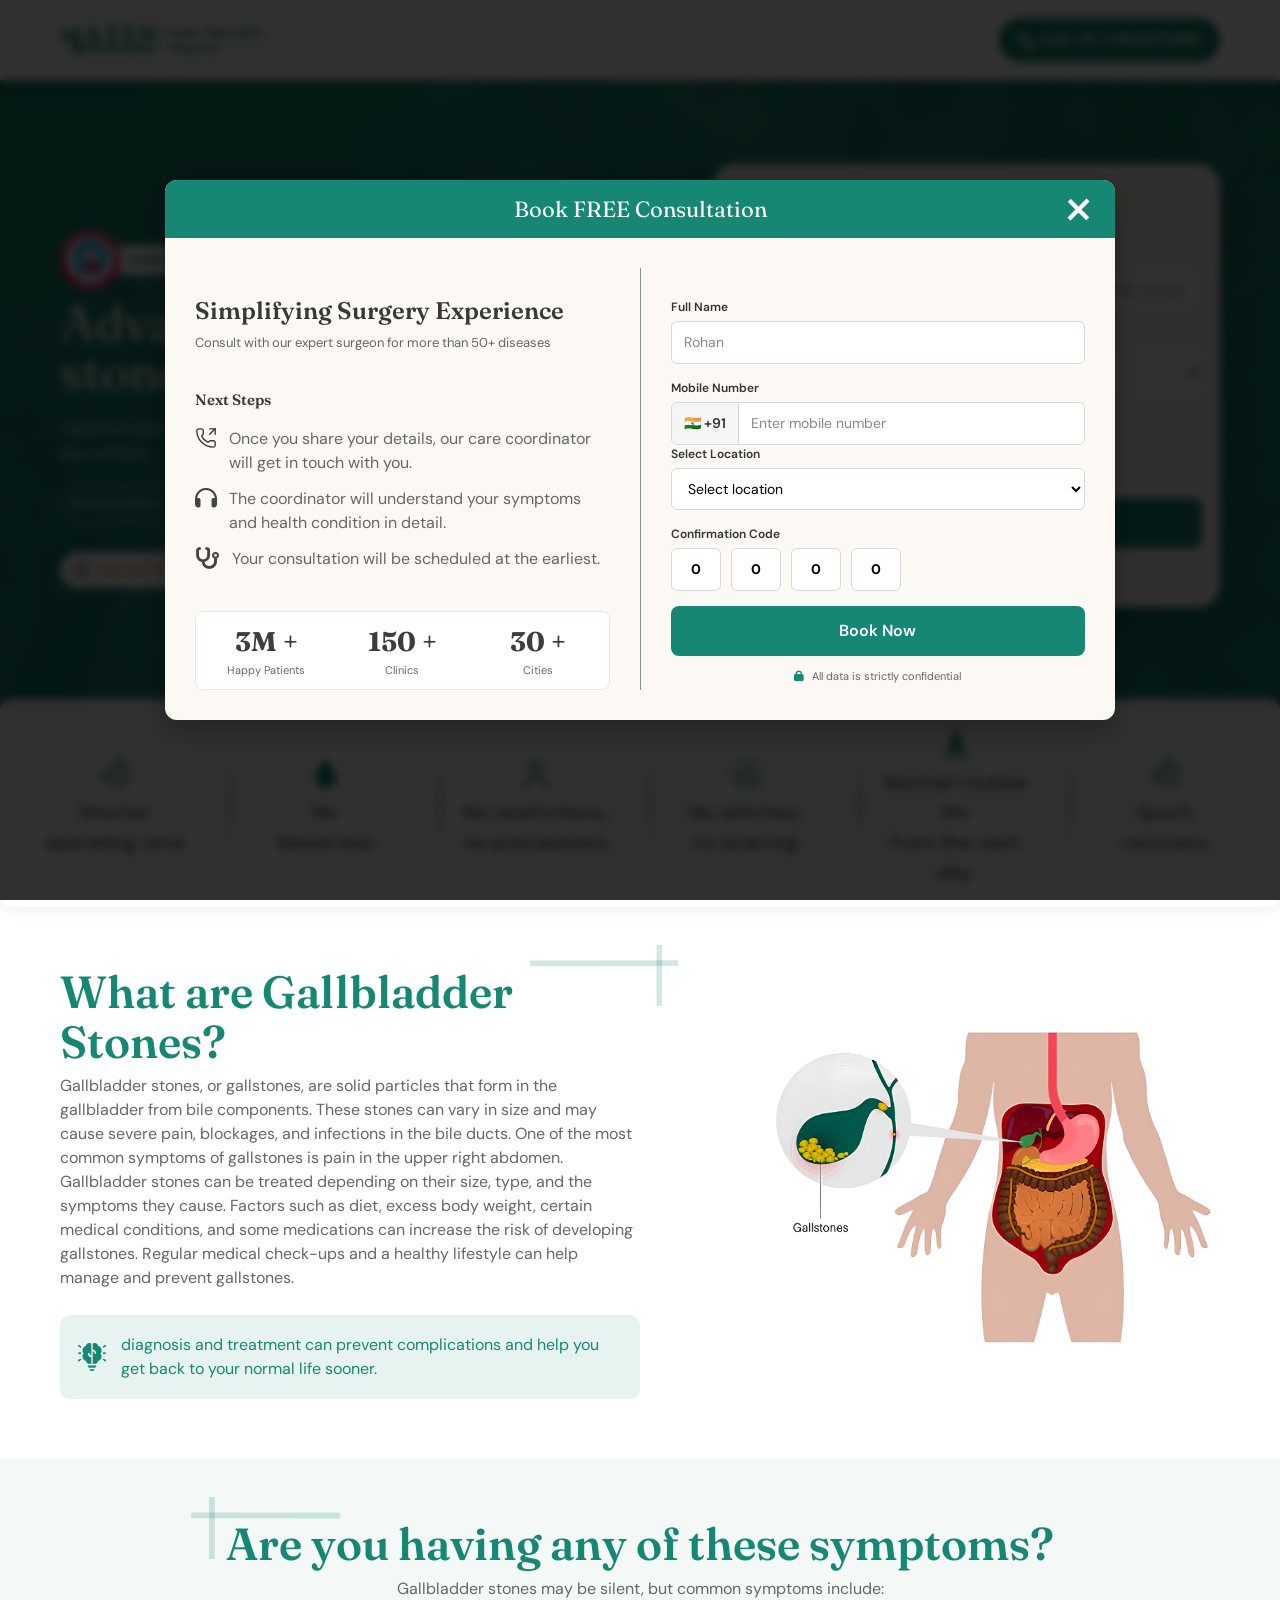
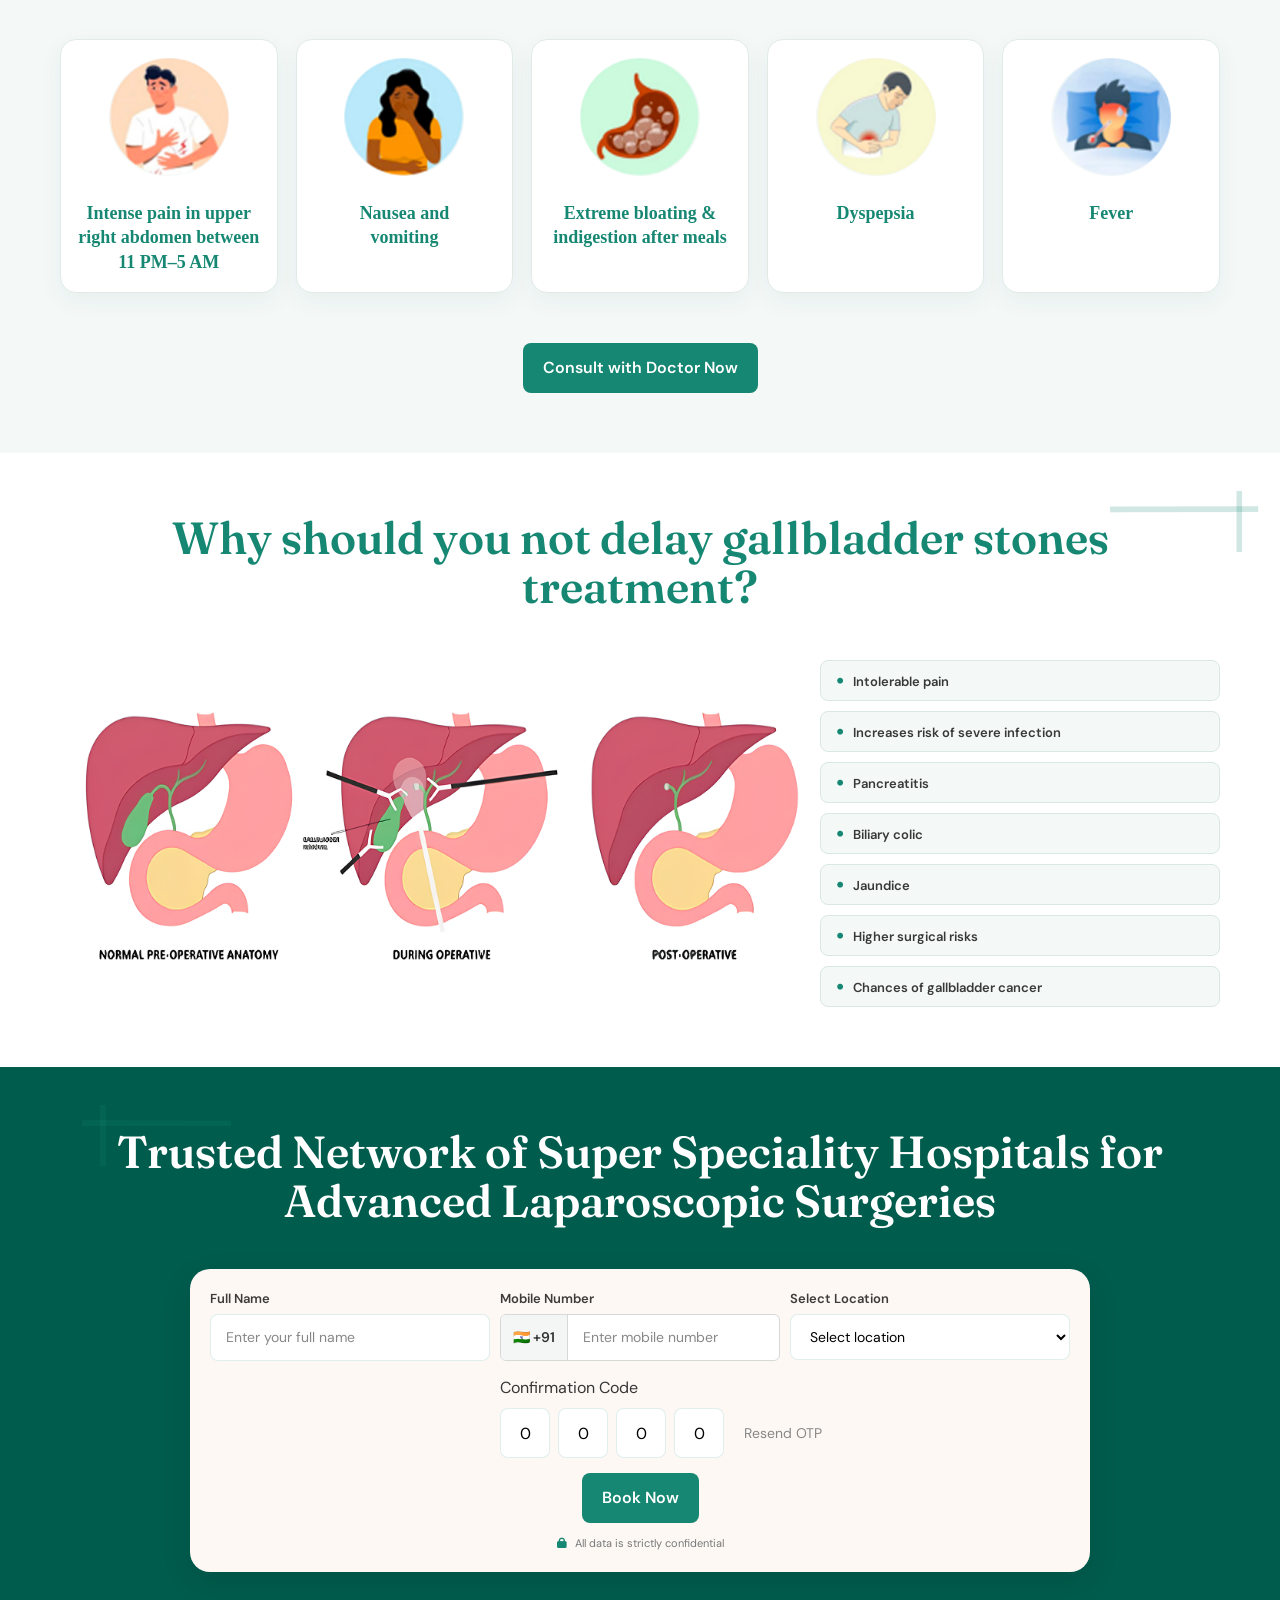
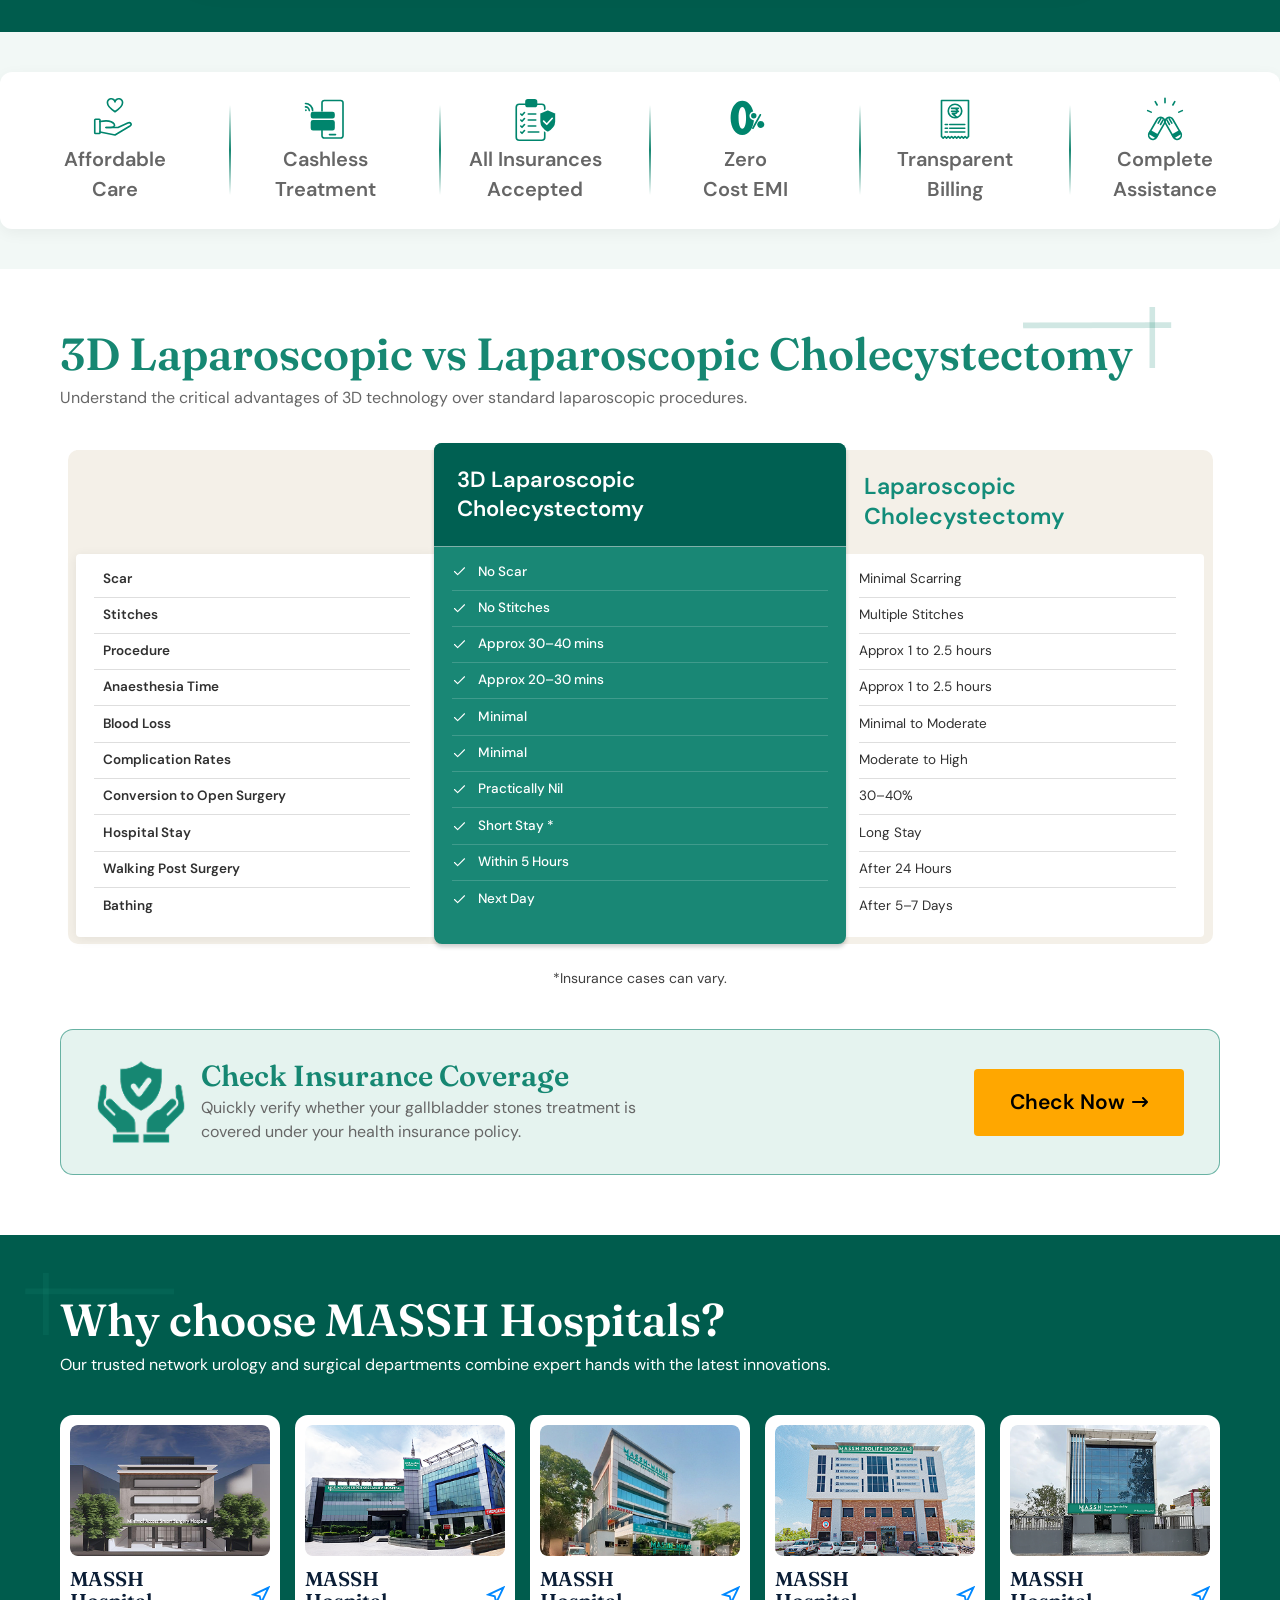
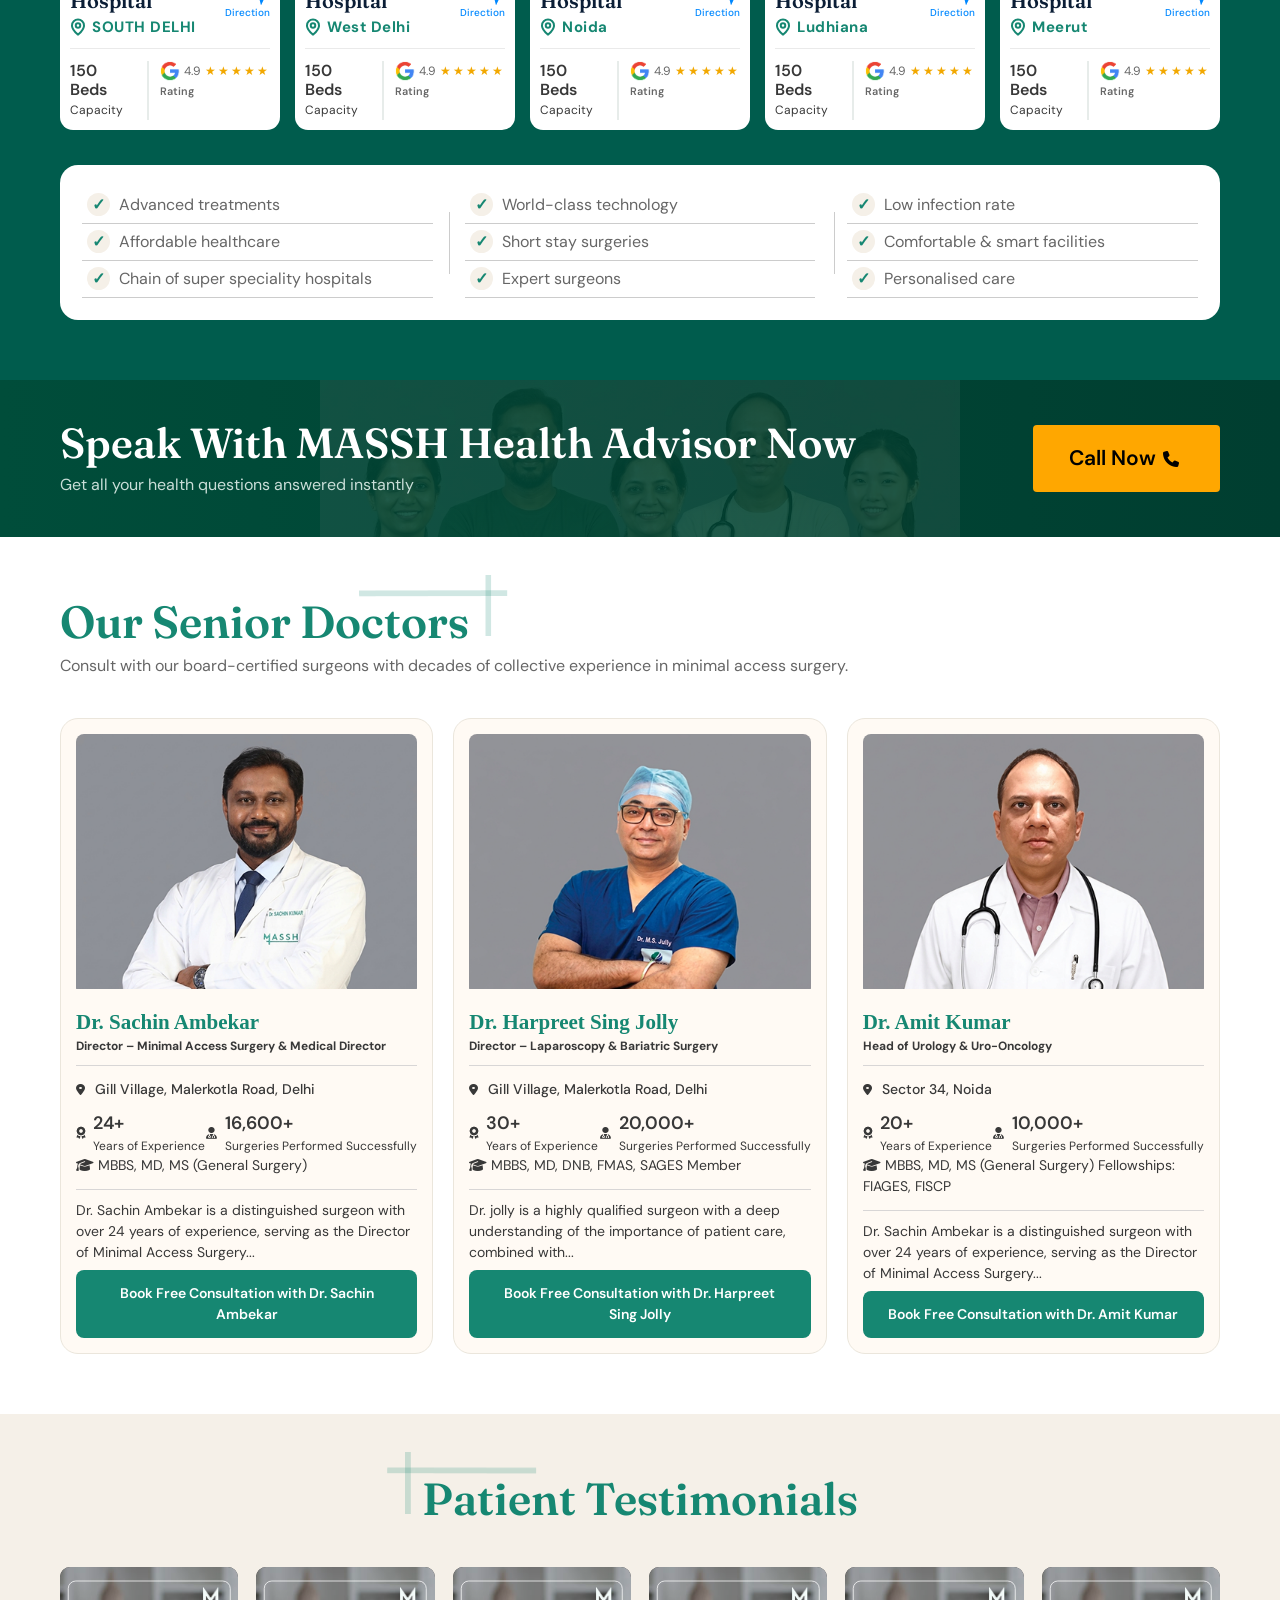
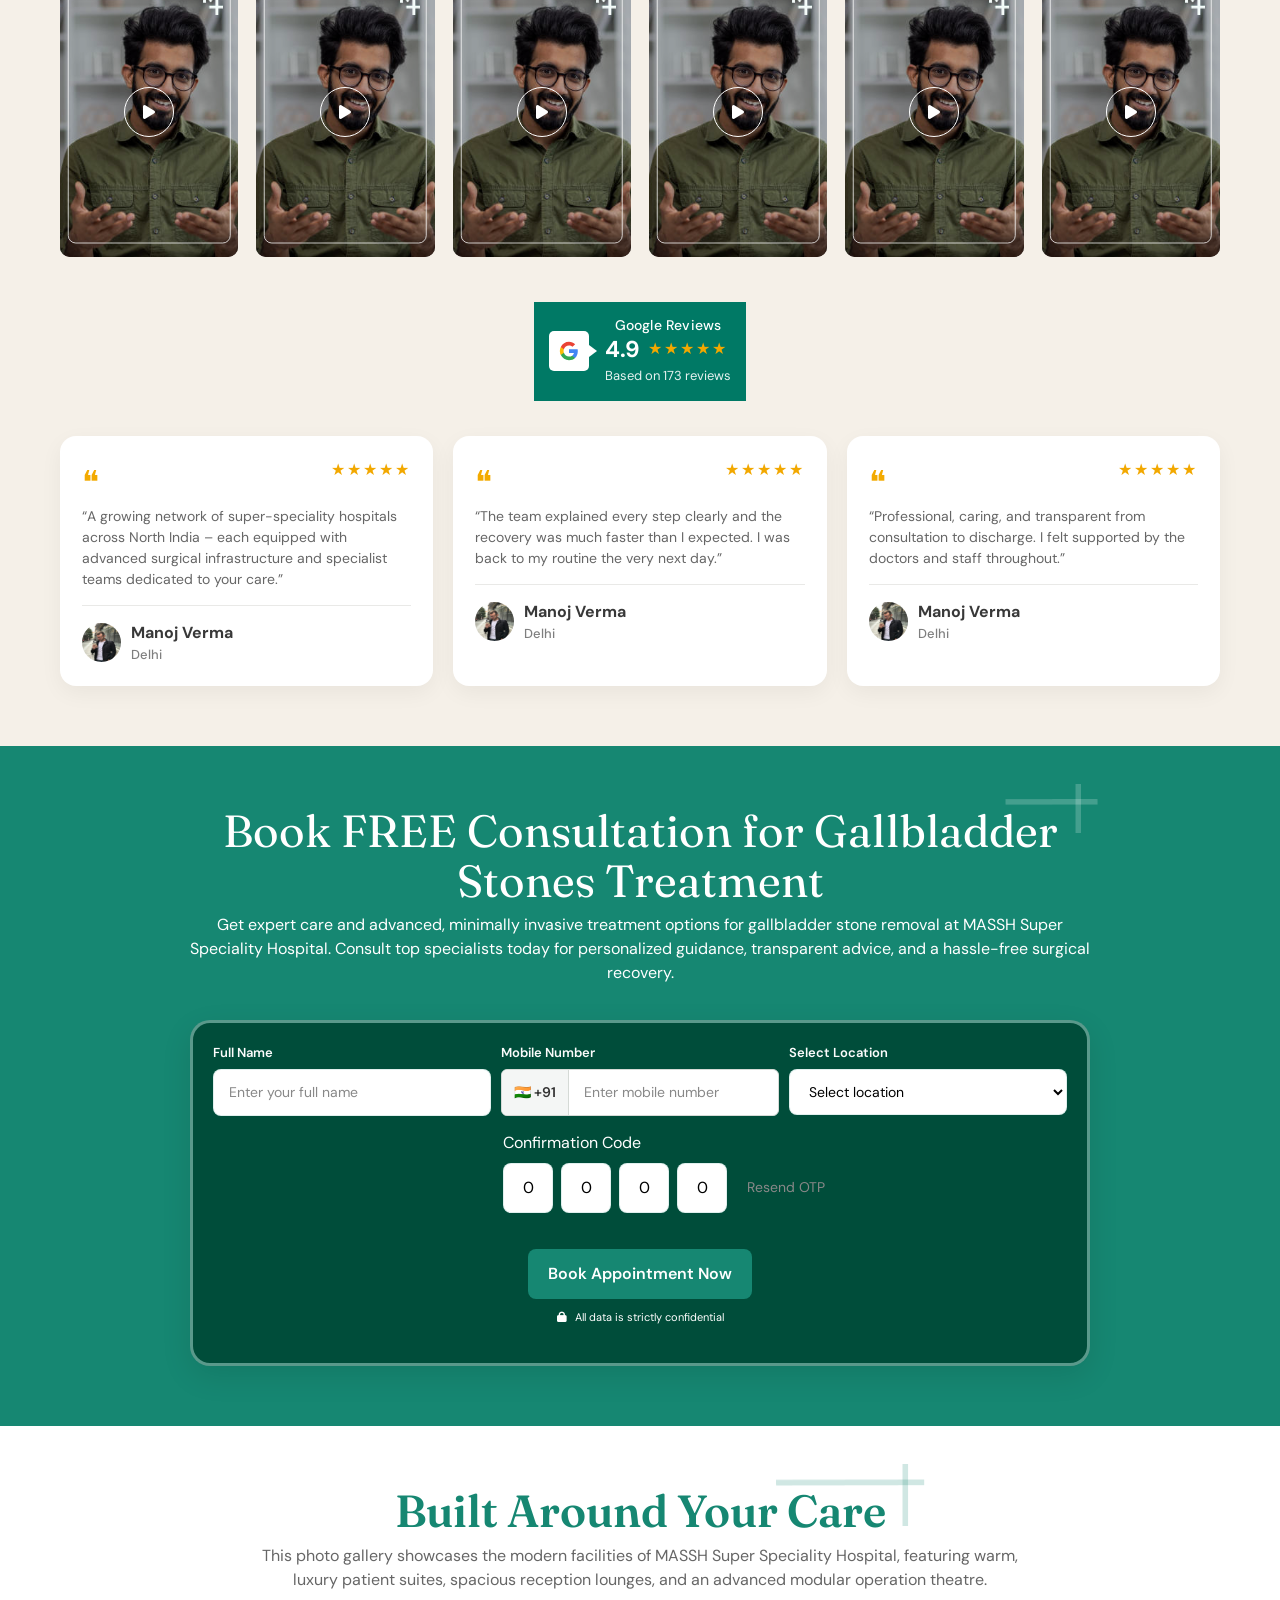
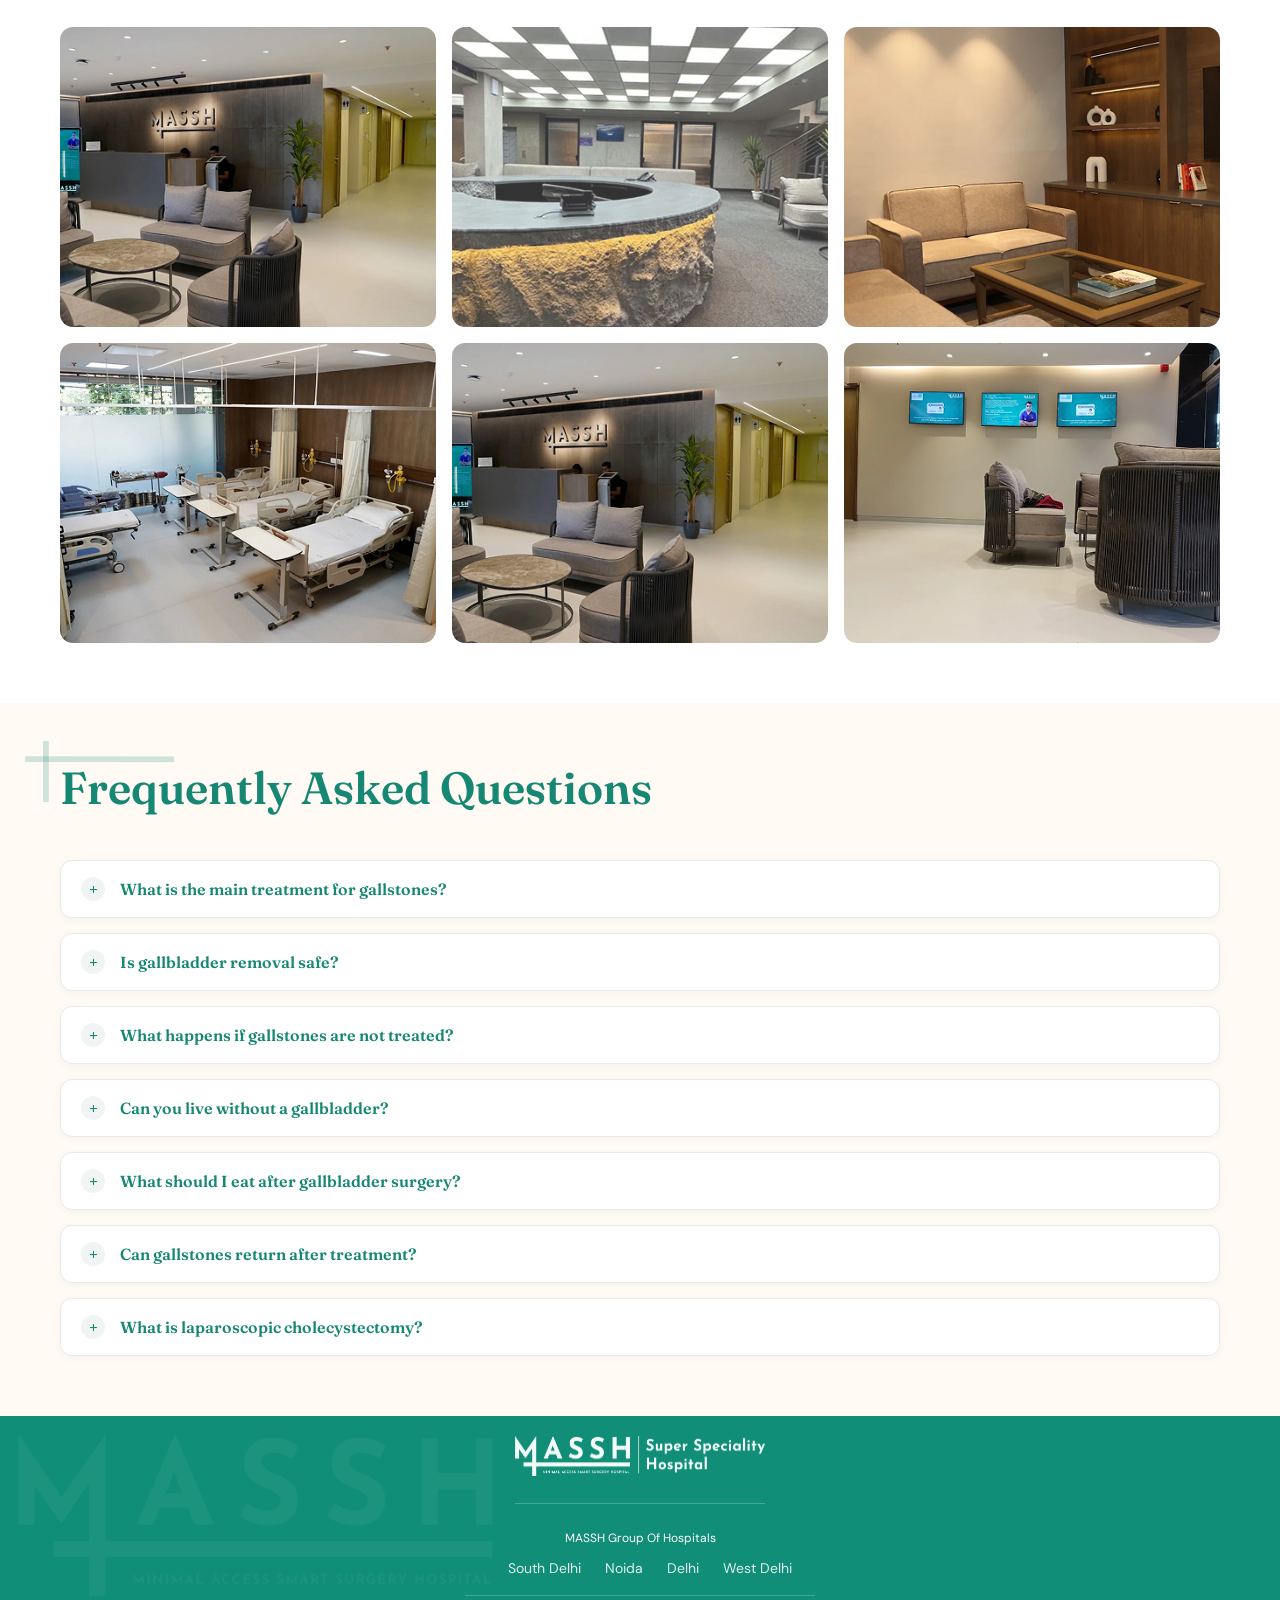
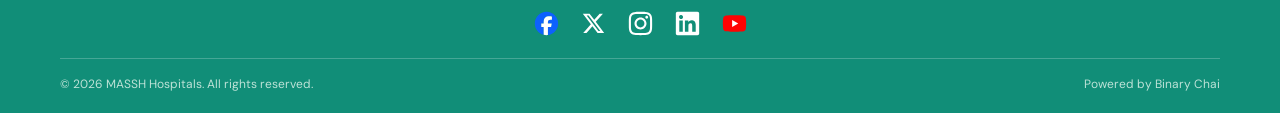
==== commit 7d5c2491: "cccc" ====
--- a/index.html
+++ b/index.html
@@ -167,7 +167,7 @@
                   aria-label="OTP 3"><input value="0" aria-label="OTP 4"></div>
             </div>
           </div><button class="btn-primary" type="button">Book Now</button>
-          <div class="privacy">♙ All data is strictly confidential</div>
+          <p class="alldata"><i class="fa-solid fa-lock"></i> All data is strictly confidential</p>
         </form>
       </div>
     </section>
@@ -335,7 +335,7 @@
           </div>
 
           <button class="btn-primary" type="button">Book Now</button>
-          <p class="confidential-text">All data is strictly confidential</p>
+          <p class="alldata"><i class="fa-solid fa-lock"></i> All data is strictly confidential</p>
         </form>
       </div>
     </section>
@@ -984,7 +984,10 @@
           </br> Speciality Hospital. Consult top specialists today for personalized guidance, transparent advice, and a
           hassle-free surgical</br> recovery.</p>
         <form class="inline-form">
-          <div class="field"><label>Full Name</label><input placeholder="Enter your full name"></div>
+          <div class="flexfilds">
+          <div class="field">
+            <label>Full Name</label><input placeholder="Enter your full name">
+          </div>
           <div class="field">
             <label>Mobile Number</label>
             <div class="phone-input-wrapper">
@@ -999,9 +1002,9 @@
               <option>Select location</option>
             </select>
           </div>
- 
+        </div>
           <div class="otp-section">
-            <label>Confirmation Code</label>
+            <p class="colord">Confirmation Code</p>
             <div class="otp-wrapper">
               <div class="otp-inputs">
                 <input type="text" maxlength="1" value="0">
@@ -1014,11 +1017,13 @@
           </div>
           <div class="canter">
             <button class="btn-primary" type="button">Book Appointment Now</button>
-            <p>All data is strictly confidential</p>
+            <p class="privacydataall"><i class="fa-solid fa-lock"></i> All data is strictly confidential</p>
           </div> 
 
           
         </form>
+
+          
       </div>
     </section>
 
--- a/css/style.css
+++ b/css/style.css
@@ -474,6 +474,17 @@
    letter-spacing: 2px;
  }
 
+ p.alldata {
+    text-align: center;
+    font-size: 11px;
+    color: #666;
+    margin-top: 12px!important;
+}
+.alldata i.fa-solid.fa-lock {
+    color: rgba(22, 135, 114, 1);
+    padding-right: 5px;
+}
+
  .form-card {
    background: var(--cream);
    color: var(--black);
@@ -481,7 +492,7 @@
    padding: 18px;
    box-shadow: 0 25px 55px rgba(0, 35, 26, .24);
    margin-top: -62px;
-   width: 460px;
+   width: 507px;
    margin-left: auto;
  }
 
@@ -644,9 +655,16 @@
  }
 
  .dark-section .container.center-head p {
-   color: var(--white);
+   color: rgb(119 120 119);
    text-align: center;
  }
+ p.privacydataall {
+    text-align: center;
+    font-size: 11px;
+}
+p.privacydataall i.fa-solid.fa-lock {
+    padding-right: 5px;
+}
 
  .symptoms {
    display: grid;
@@ -804,11 +822,12 @@
    border: 1px solid rgba(22, 135, 114, 0.13);
  }
 
- .otp-section {
-   width: 270px;
-   margin: 15px auto;
-   text-align: left;
- }
+.otp-section {
+    width: 350px;
+    margin: 15px auto;
+    text-align: left;
+    margin-left: 290px;
+}
 
  p.confidential-text {
    color: #000000 !important;
@@ -1061,15 +1080,19 @@
 
  .inline-form {
    background: var(--cream);
-   color: var(--black);
-   border-radius: 22px;
-   padding: 24px;
-   display: grid;
-   grid-template-columns: 1fr 1fr 1fr auto;
-   gap: 13px;
-   align-items: end;
-   margin: 34px auto 0;
- }
+   padding: 20px;
+    border-radius: 20px;
+    max-width: 900px;
+    margin: 0 auto;
+    box-shadow: 0 10px 30px rgba(0, 0, 0, 0.1);
+    margin-top: 35px;
+ }
+ .flexfilds {
+    display: grid;
+    grid-template-columns: repeat(3, 1fr);
+    gap: 10px;
+    margin-bottom: 0px;
+}
 
  .inline-form .btn {
    height: 48px;
@@ -1265,7 +1288,7 @@
 
  .hospital img {
    width: 100%;
-   height: 150px;
+   height: auto;
    object-fit: cover;
    display: block;
    transition: 0.7s;
@@ -1414,7 +1437,7 @@
 
  .drimgbox {
    width: 100%;
-   height: 255px;
+   height: auto;
    overflow: hidden;
    border-radius: 8px;
  }
@@ -1759,13 +1782,10 @@
 
  section.section.cta form.inline-form .canter {
    margin: 18px auto;
- }
-
- section.section.cta form.inline-form {
-   width: 60%;
-   display: flex;
-   flex-wrap: wrap;
- }
+   text-align: center;
+ }
+
+  
 
  section.section.faq .left {
    margin-bottom: 20px;
@@ -1776,13 +1796,12 @@
    z-index: 1;
  }
 
- section.section.cta form.inline-form .field {
-   width: 32%;
- }
-
- section.section.cta form.inline-form button.btn-primary {
-   margin: 18px auto;
- }
+  
+
+section.section.cta form.inline-form button.btn-primary {
+    margin-top: 18px;
+    margin-bottom: 10px;
+}
 
  .cta .heading {
    color: var(--white);
@@ -2624,6 +2643,7 @@
    .hero {
      height: 88vh;
    }
+  
 
    .flexx {
      width: 70%;
@@ -2729,7 +2749,9 @@
      grid-template-columns: 1fr;
      gap: 34px;
    }
-
+ .otp-section { 
+    margin-left: auto;
+}
    .feature-item p {
      font-size: 16px;
    }
@@ -2805,7 +2827,9 @@
      width: 100%;
      z-index: 10;
    }
-
+ .otp-section { 
+    margin-left: auto;
+}
    .no-js .owl-carousel,
    .owl-carousel.owl-loaded {
      display: block !important;
@@ -3229,7 +3253,7 @@
    }
 
    .doctor img {
-     height: 275px;
+     height: auto;
    }
 
    .review-grid {
@@ -3420,9 +3444,13 @@
 
 
    .hospital-meta {
-     justify-content: space-between;
-   }
-
+     justify-content: stretch;
+   }
+
+   .directions-container { 
+    justify-self: start;
+    gap: 30px;
+}
    .mini-checks li {
      padding: 8px 5px;
    }
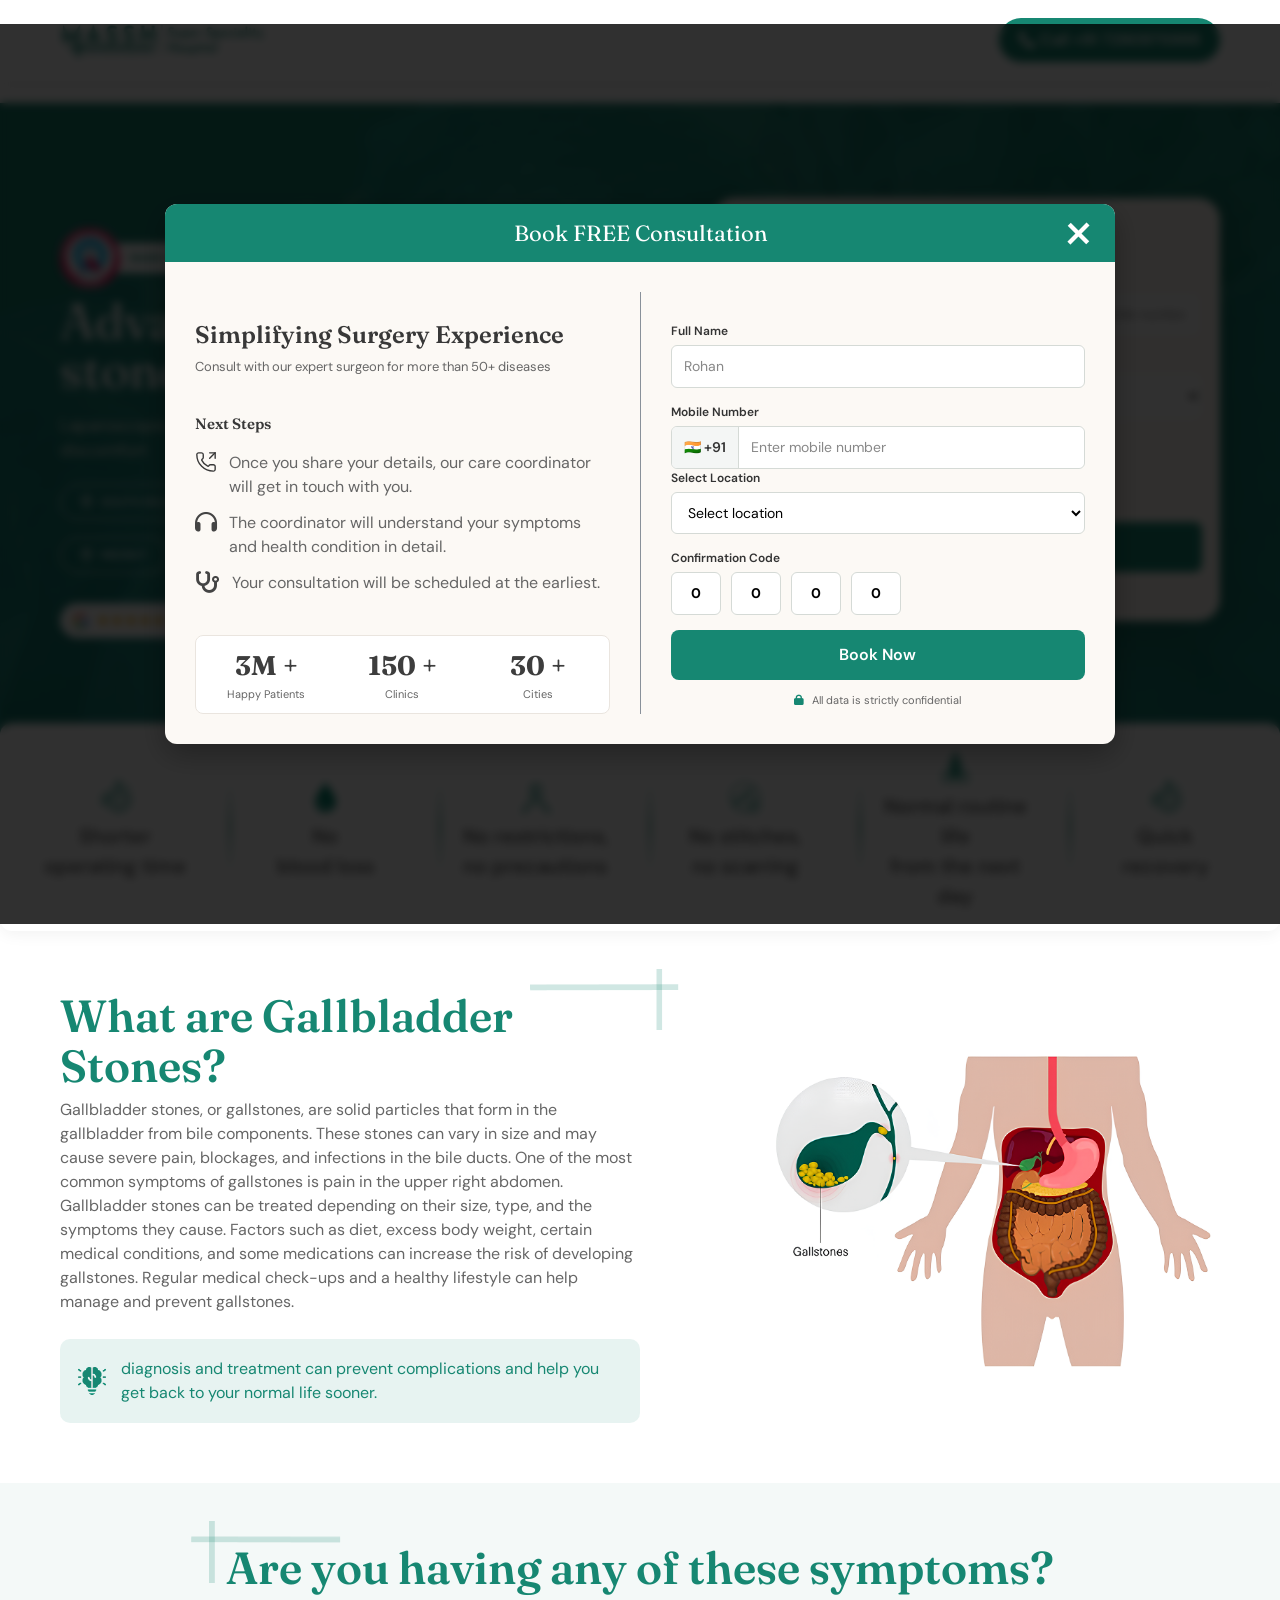
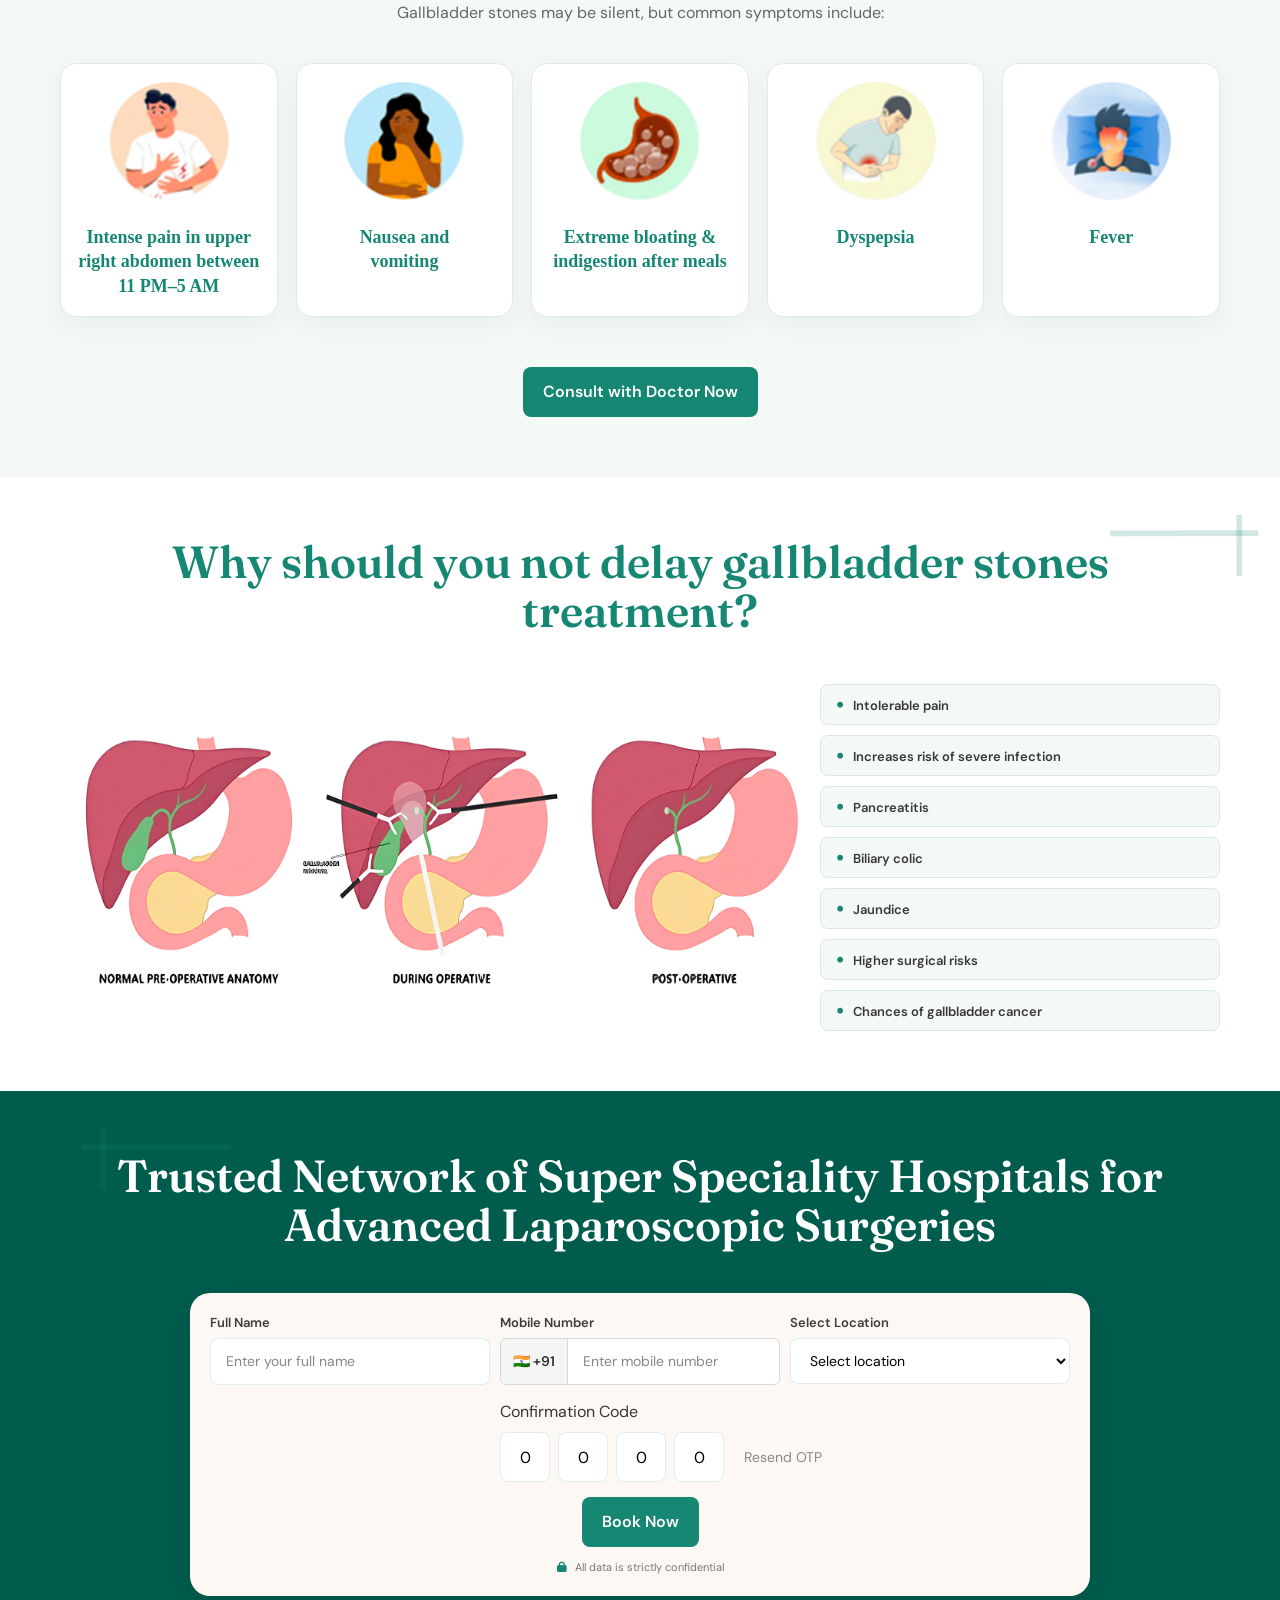
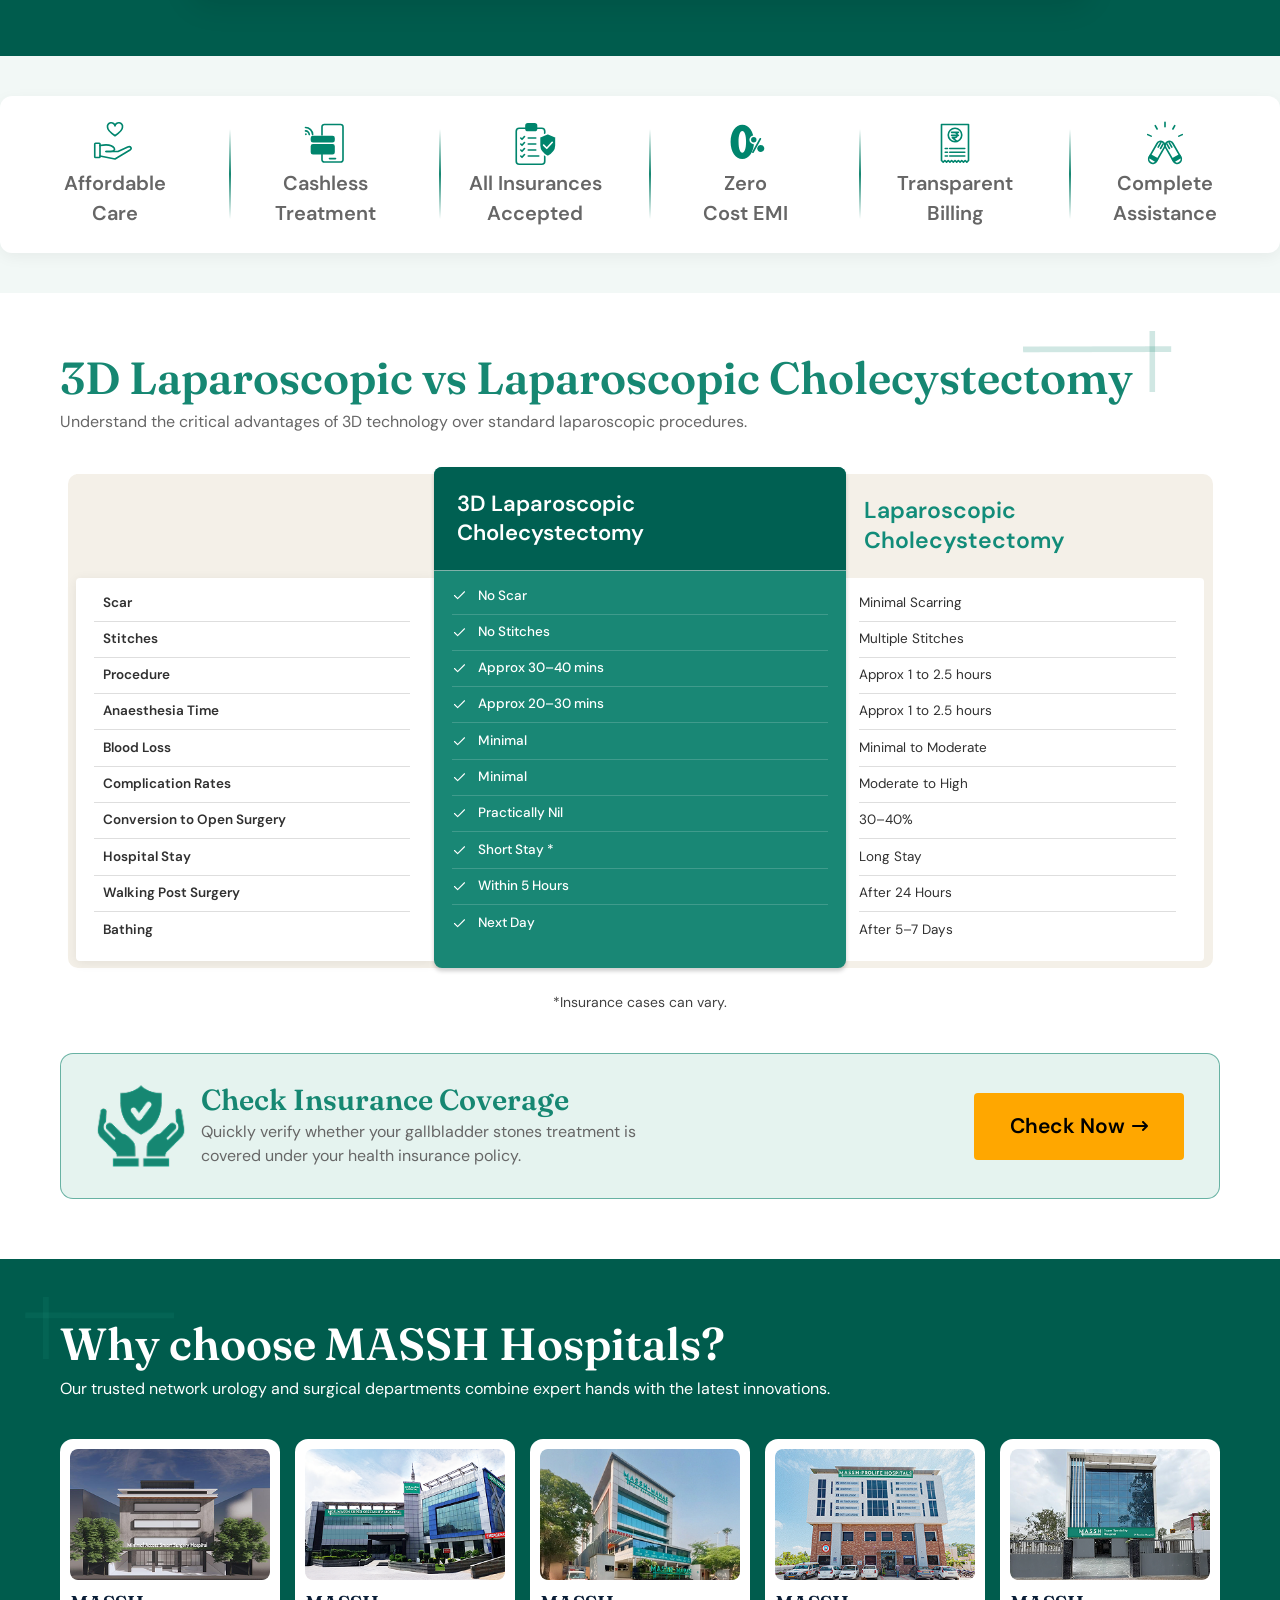
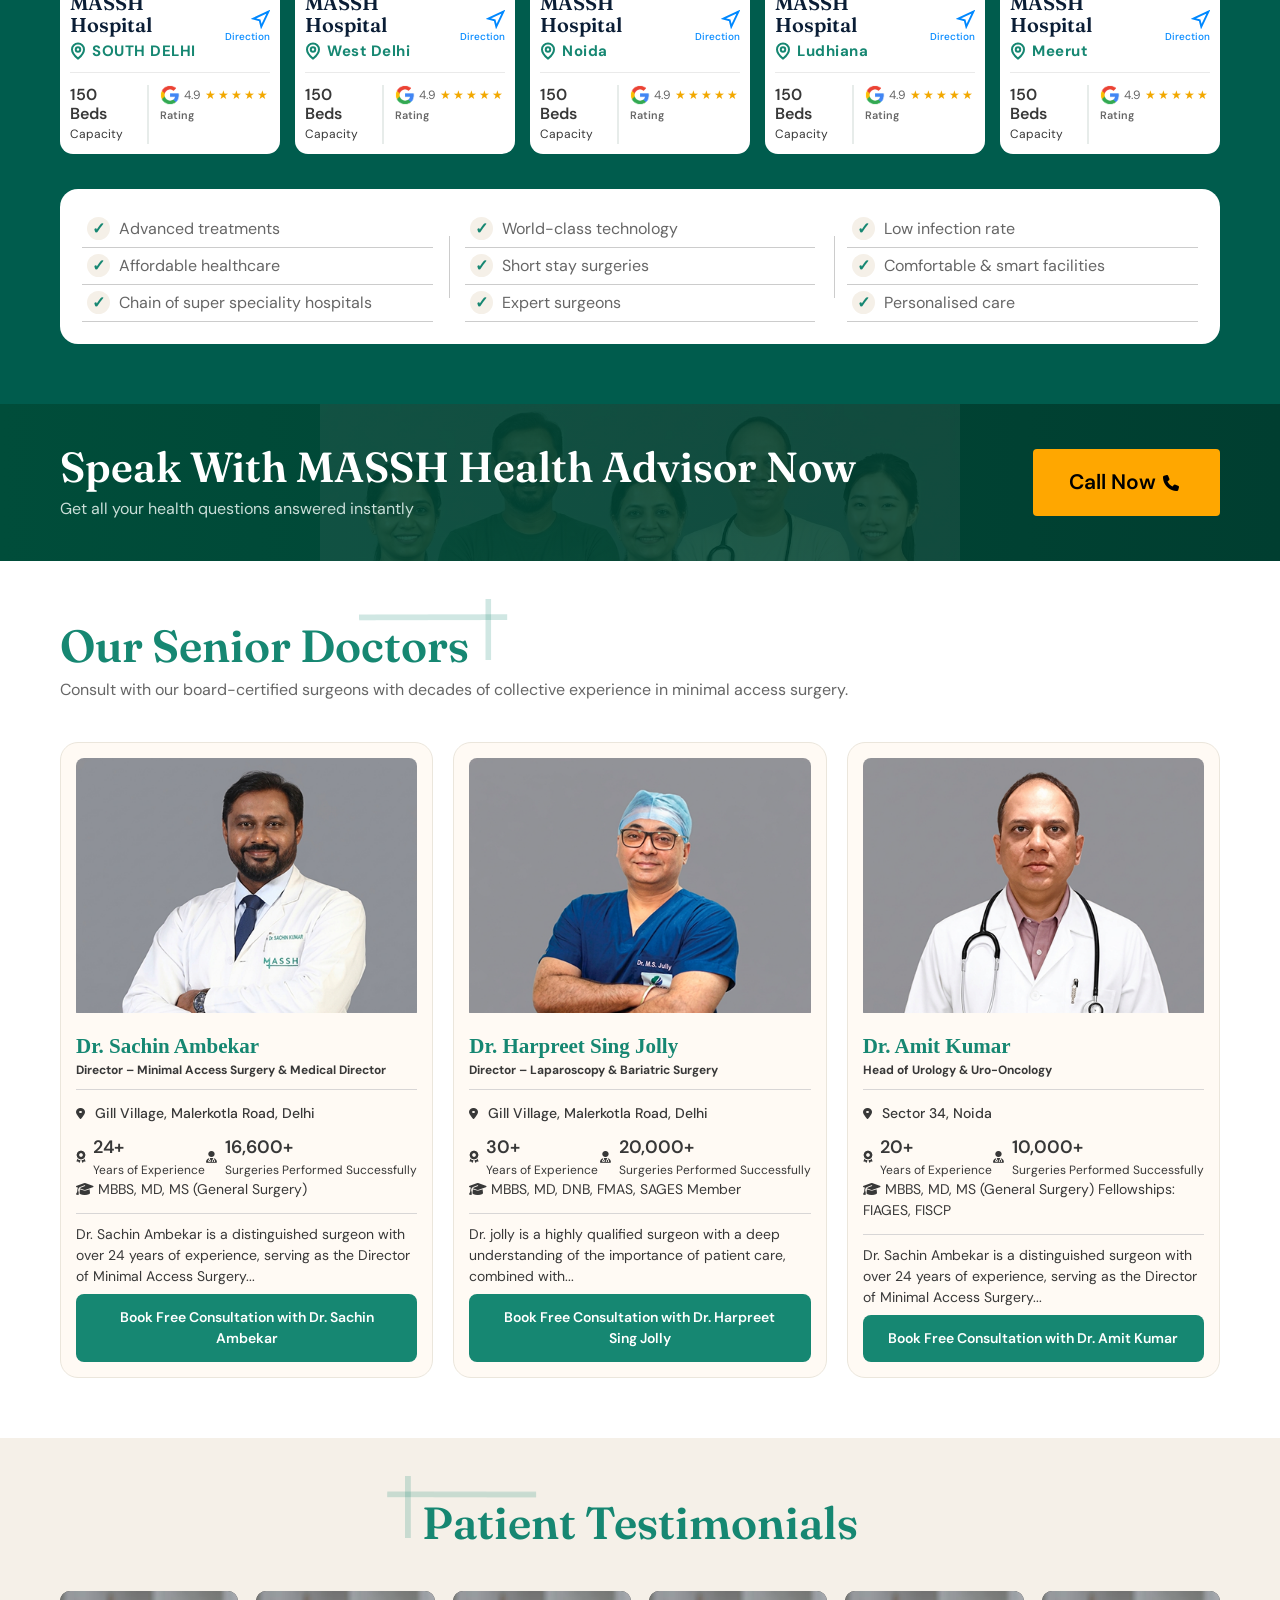
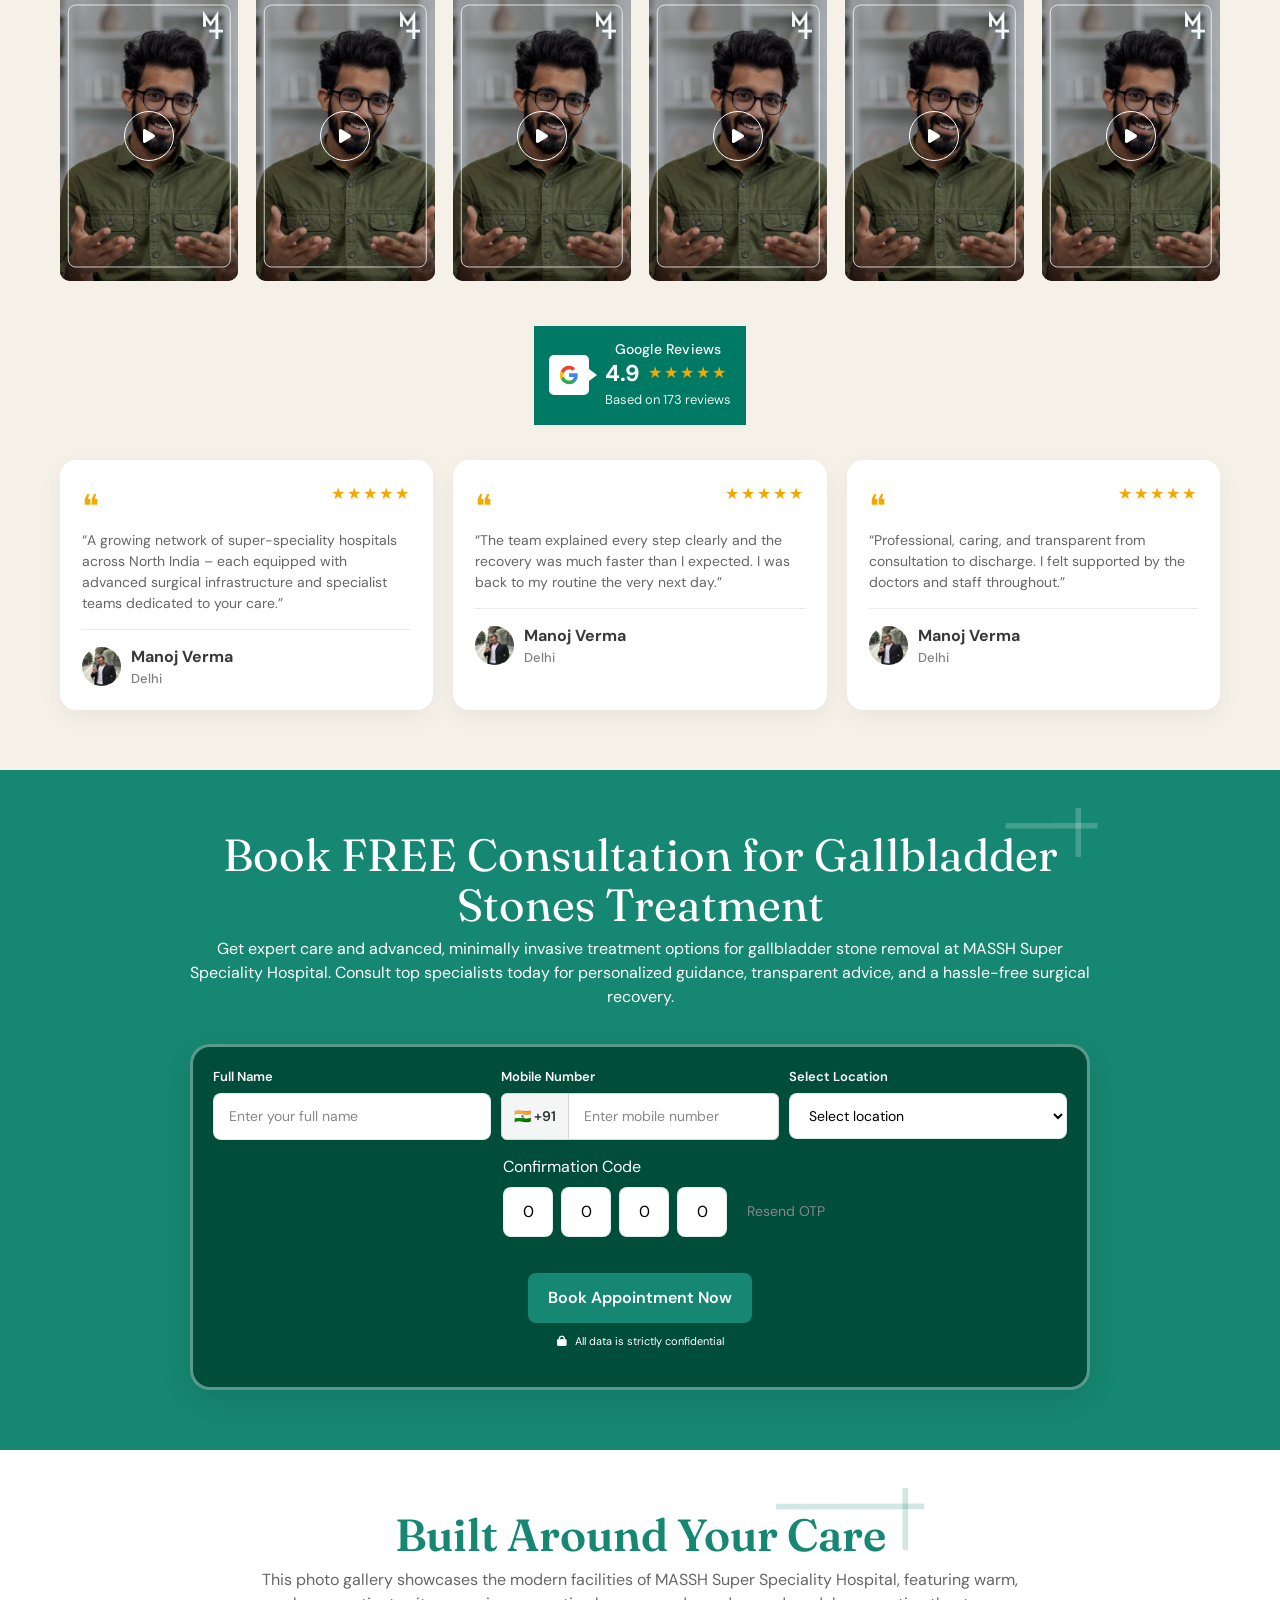
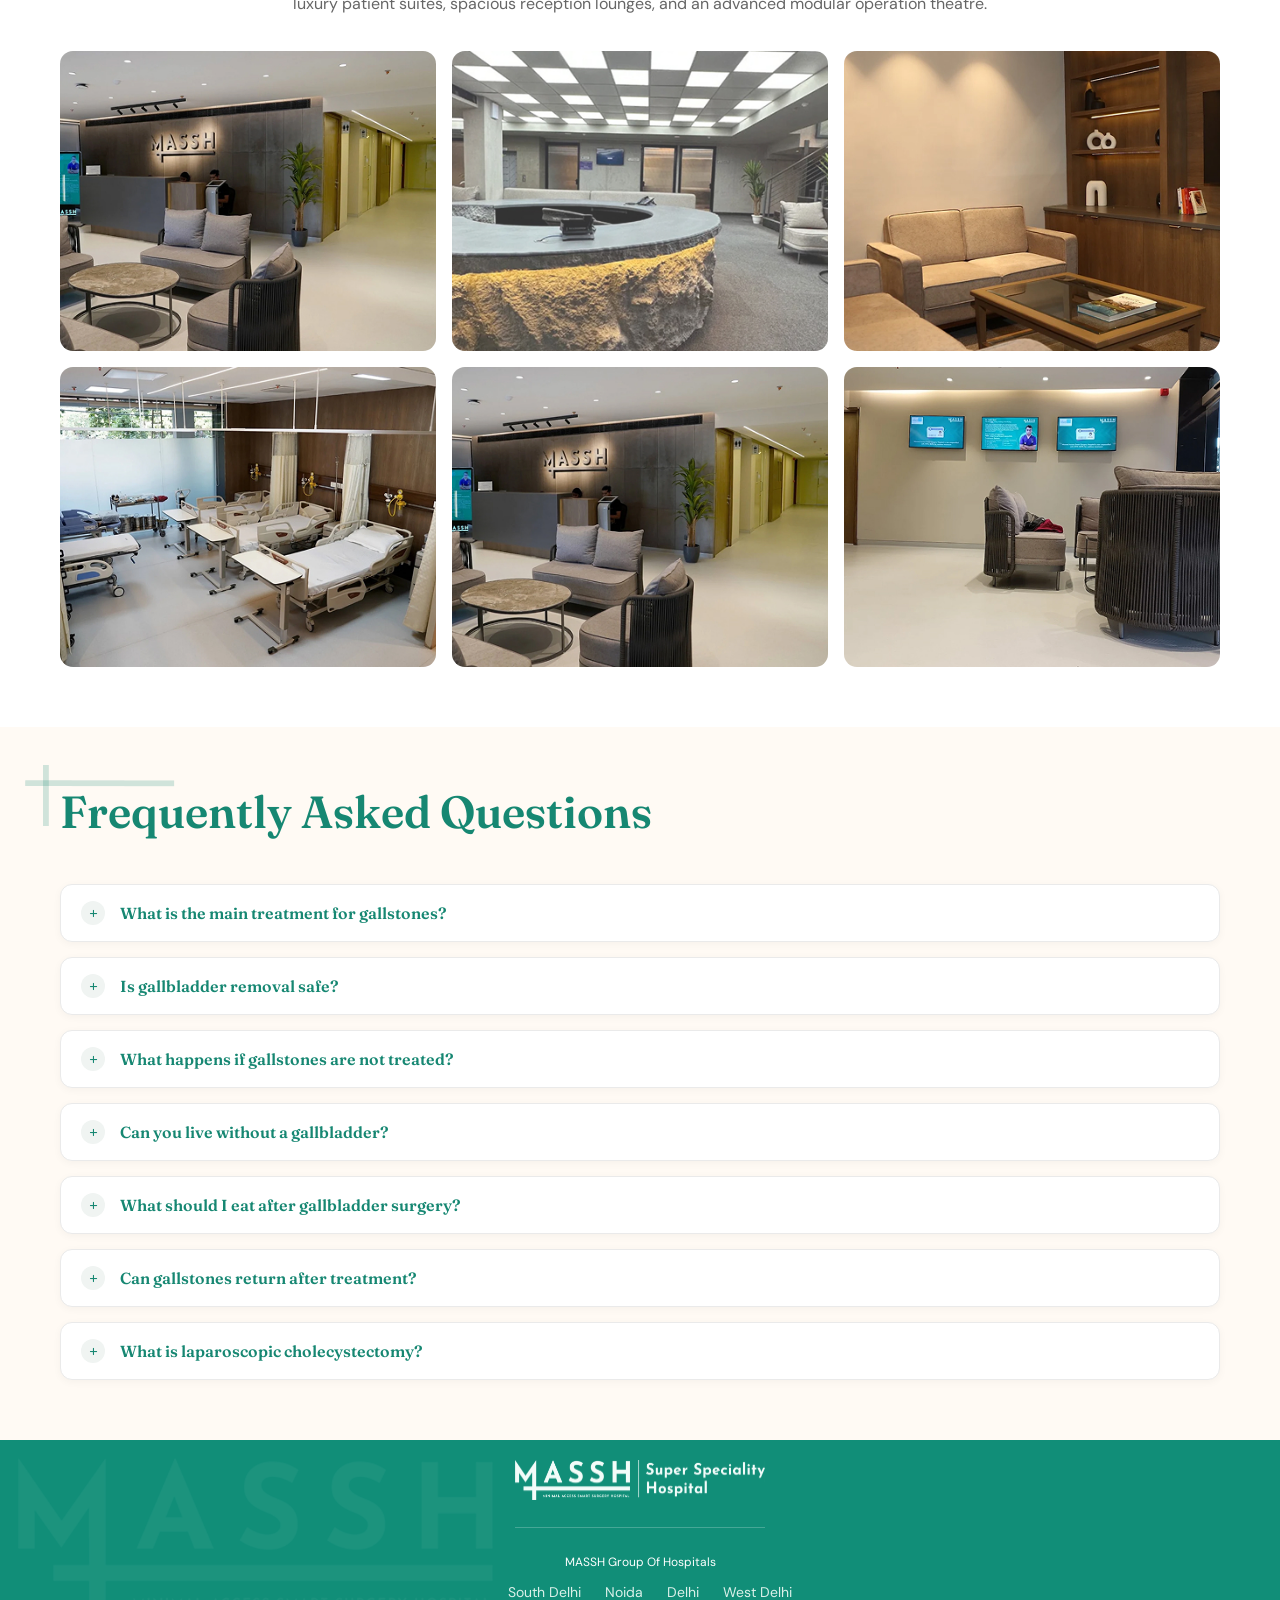
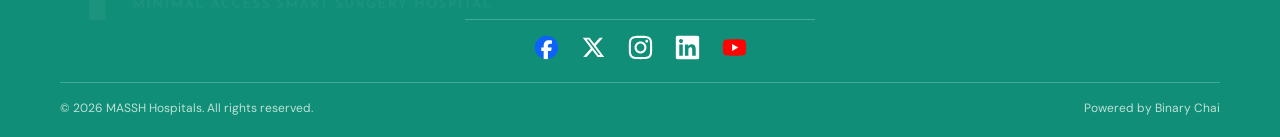
==== commit 4e5f7bf4: "Aapka)" ====
--- a/index.html
+++ b/index.html
@@ -20,7 +20,7 @@
   <link rel="stylesheet"
     href="https://cdnjs.cloudflare.com/ajax/libs/OwlCarousel2/2.3.4/assets/owl.theme.default.min.css">
 </head>
-
+commmitttttttttttttttt
 <body id="book-free">
   <header class="header">
     <div class="container nav">
@@ -122,7 +122,7 @@
   </div>
 
   <main id="top" class="page-wrapper">
-    <section class="hero">
+    <section class="hero" >
       <div class="container hero-wrap">
         <div data-aos="fade" data-aos-duration="400">
           <span class="badge"><img src="image/banner-2.png"> NABH Accredited
@@ -1176,7 +1176,10 @@
       </a>
     </div>
   </div>
-
+<!-- Back to Top Arrow Button -->
+<a href="#top" class="back-to-top">
+  <i class="fa-solid fa-arrow-up"></i>  
+</a>
 
   <script src="https://code.jquery.com/jquery-3.7.1.min.js"></script>
   <script src="https://unpkg.com/aos@2.3.1/dist/aos.js"></script>
@@ -1195,10 +1198,6 @@
     });
   </script>
 
-</body>
-<!-- Back to Top Arrow Button -->
-<a href="#" id="backToTop" class="back-to-top" aria-label="Scroll to top">
-  <i class="fa-solid fa-arrow-up"></i>  
-</a>
+</body> 
 
 </html>
--- a/css/style.css
+++ b/css/style.css
@@ -16,7 +16,6 @@
    margin: 0;
    padding: 0;
  }
-
 
 
  html.lenis,
@@ -346,15 +345,15 @@
  }
 
  .locations a.location:before {
-    content: "";
-    position: absolute;
-    inset: 0;
-    z-index: -1;
-    background-image: url(../image/loc.png);
-    background-size: 12px;
-    background-position: 10px;
-    background-repeat: no-repeat;
-}
+   content: "";
+   position: absolute;
+   inset: 0;
+   z-index: -1;
+   background-image: url(../image/loc.png);
+   background-size: 12px;
+   background-position: 20px;
+   background-repeat: no-repeat;
+ }
 
  .hero-wrap {
    display: grid;
@@ -406,17 +405,17 @@
    margin: 20px 0;
  }
 
- 
- 
-.locations a.location {
+
+
+ .locations a.location {
    border: 1px solid var(--white);
-   padding: 8px 20px 8px 25px;  
-   text-decoration: none;  
-   color: inherit;        
+   padding: 8px 20px 8px 40px;
+   text-decoration: none;
+   color: inherit;
    display: inline-block;
-}
-
- 
+ }
+
+
 
 
 
@@ -475,15 +474,16 @@
  }
 
  p.alldata {
-    text-align: center;
-    font-size: 11px;
-    color: #666;
-    margin-top: 12px!important;
-}
-.alldata i.fa-solid.fa-lock {
-    color: rgba(22, 135, 114, 1);
-    padding-right: 5px;
-}
+   text-align: center;
+   font-size: 11px;
+   color: #666;
+   margin-top: 12px !important;
+ }
+
+ .alldata i.fa-solid.fa-lock {
+   color: rgba(22, 135, 114, 1);
+   padding-right: 5px;
+ }
 
  .form-card {
    background: var(--cream);
@@ -503,7 +503,7 @@
  }
 
  .form-card p {
-   margin: 0 0 10px;
+   margin: 0 0 0px;
    color: var(--gry);
    font-size: 13px;
  }
@@ -658,13 +658,15 @@
    color: rgb(119 120 119);
    text-align: center;
  }
+
  p.privacydataall {
-    text-align: center;
-    font-size: 11px;
-}
-p.privacydataall i.fa-solid.fa-lock {
-    padding-right: 5px;
-}
+   text-align: center;
+   font-size: 11px;
+ }
+
+ p.privacydataall i.fa-solid.fa-lock {
+   padding-right: 5px;
+ }
 
  .symptoms {
    display: grid;
@@ -822,12 +824,12 @@
    border: 1px solid rgba(22, 135, 114, 0.13);
  }
 
-.otp-section {
-    width: 350px;
-    margin: 15px auto;
-    text-align: left;
-    margin-left: 290px;
-}
+ .otp-section {
+   width: 350px;
+   margin: 15px auto;
+   text-align: left;
+   margin-left: 290px;
+ }
 
  p.confidential-text {
    color: #000000 !important;
@@ -1081,18 +1083,19 @@
  .inline-form {
    background: var(--cream);
    padding: 20px;
-    border-radius: 20px;
-    max-width: 900px;
-    margin: 0 auto;
-    box-shadow: 0 10px 30px rgba(0, 0, 0, 0.1);
-    margin-top: 35px;
- }
+   border-radius: 20px;
+   max-width: 900px;
+   margin: 0 auto;
+   box-shadow: 0 10px 30px rgba(0, 0, 0, 0.1);
+   margin-top: 35px;
+ }
+
  .flexfilds {
-    display: grid;
-    grid-template-columns: repeat(3, 1fr);
-    gap: 10px;
-    margin-bottom: 0px;
-}
+   display: grid;
+   grid-template-columns: repeat(3, 1fr);
+   gap: 10px;
+   margin-bottom: 0px;
+ }
 
  .inline-form .btn {
    height: 48px;
@@ -1785,7 +1788,7 @@
    text-align: center;
  }
 
-  
+
 
  section.section.faq .left {
    margin-bottom: 20px;
@@ -1796,12 +1799,12 @@
    z-index: 1;
  }
 
-  
-
-section.section.cta form.inline-form button.btn-primary {
-    margin-top: 18px;
-    margin-bottom: 10px;
-}
+
+
+ section.section.cta form.inline-form button.btn-primary {
+   margin-top: 18px;
+   margin-bottom: 10px;
+ }
 
  .cta .heading {
    color: var(--white);
@@ -2589,41 +2592,41 @@
 
 
 
- 
-.back-to-top {
-  position: fixed;
-  bottom: 30px;
-  right: 30px;
-  width: 45px;
-  height: 45px;
-  background-color: var(--green);  
-  color: #fff;
-  border-radius: 50%;
-  display: flex;
-  align-items: center;
-  justify-content: center;
-  z-index: 999;
-  opacity: 0;
-  visibility: hidden;
-  transition: all 0.3s ease-in-out;
-  box-shadow: 0 4px 10px rgba(0, 0, 0, 0.2);
-  cursor: pointer;
-  text-decoration: none;
-}
- 
-.back-to-top.show {
-  opacity: 1;
-  visibility: visible;
-}
-
-.back-to-top:hover {
-  transform: translateY(-3px);
-}
-  
-.back-to-top img {
-  width: 20px;
-  height: 20px;
-}
+
+ .back-to-top {
+   position: fixed;
+   bottom: 30px;
+   right: 30px;
+   width: 45px;
+   height: 45px;
+   background-color: var(--green);
+   color: #fff;
+   border-radius: 50%;
+   display: flex;
+   align-items: center;
+   justify-content: center;
+   z-index: 999;
+   opacity: 0;
+   visibility: hidden;
+   transition: all 0.3s ease-in-out;
+   box-shadow: 0 4px 10px rgba(0, 0, 0, 0.2);
+   cursor: pointer;
+   text-decoration: none;
+ }
+
+ .back-to-top.show {
+   opacity: 1;
+   visibility: visible;
+ }
+
+ .back-to-top:hover {
+   transform: translateY(-3px);
+ }
+
+ .back-to-top img {
+   width: 20px;
+   height: 20px;
+ }
 
  @media (max-width: 1376px) {
    .container {
@@ -2643,7 +2646,7 @@
    .hero {
      height: 88vh;
    }
-  
+
 
    .flexx {
      width: 70%;
@@ -2666,13 +2669,13 @@
      font-size: 14px;
    }
 
-   .location:before {
+   .locations a.location:before {
      background-position: 10px;
    }
 
-    .locations a.location {
+   .locations a.location {
      padding: 6px 15px 5px 25px;
-  }
+   }
 
    .symptom h3 {
      font-size: 15px;
@@ -2749,9 +2752,11 @@
      grid-template-columns: 1fr;
      gap: 34px;
    }
- .otp-section { 
-    margin-left: auto;
-}
+
+   .otp-section {
+     margin-left: auto;
+   }
+
    .feature-item p {
      font-size: 16px;
    }
@@ -2827,9 +2832,11 @@
      width: 100%;
      z-index: 10;
    }
- .otp-section { 
-    margin-left: auto;
-}
+
+   .otp-section {
+     margin-left: auto;
+   }
+
    .no-js .owl-carousel,
    .owl-carousel.owl-loaded {
      display: block !important;
@@ -2965,10 +2972,10 @@
    footer {
      padding-bottom: 70px;
    }
-
-   .whatsapp-float {
-     display: flex;
-   }
+    .whatsapp-float {
+        display: flex;
+        bottom: 108px;
+    }
 
    .sticky-action-bar {
      display: block;
@@ -3350,6 +3357,13 @@
      right: -30px;
      position: relative;
    }
+ 
+.back-to-top { 
+    bottom: 58px; 
+    width: 38px;
+    height: 38px;
+    
+}
 
  }
 
@@ -3447,10 +3461,8 @@
      justify-content: stretch;
    }
 
-   .directions-container { 
-    justify-self: start;
-    gap: 30px;
-}
+ 
+
    .mini-checks li {
      padding: 8px 5px;
    }
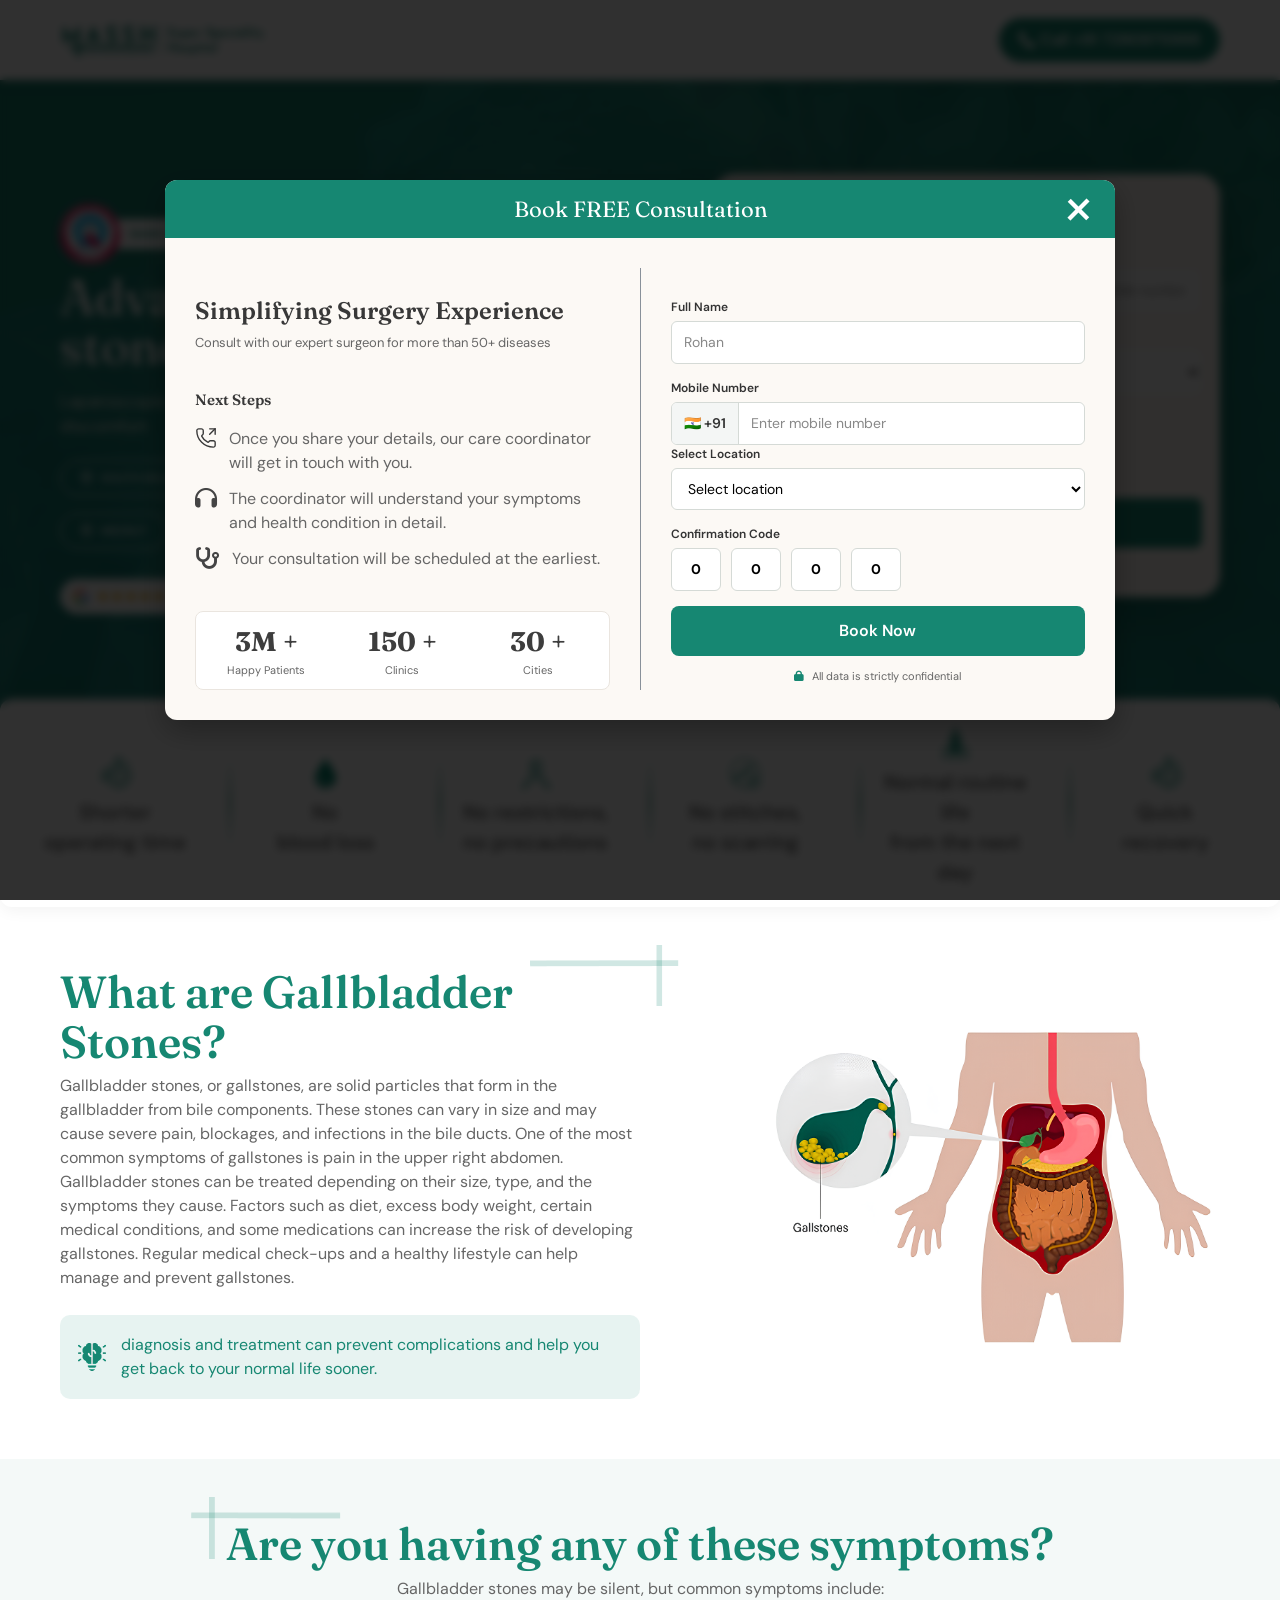
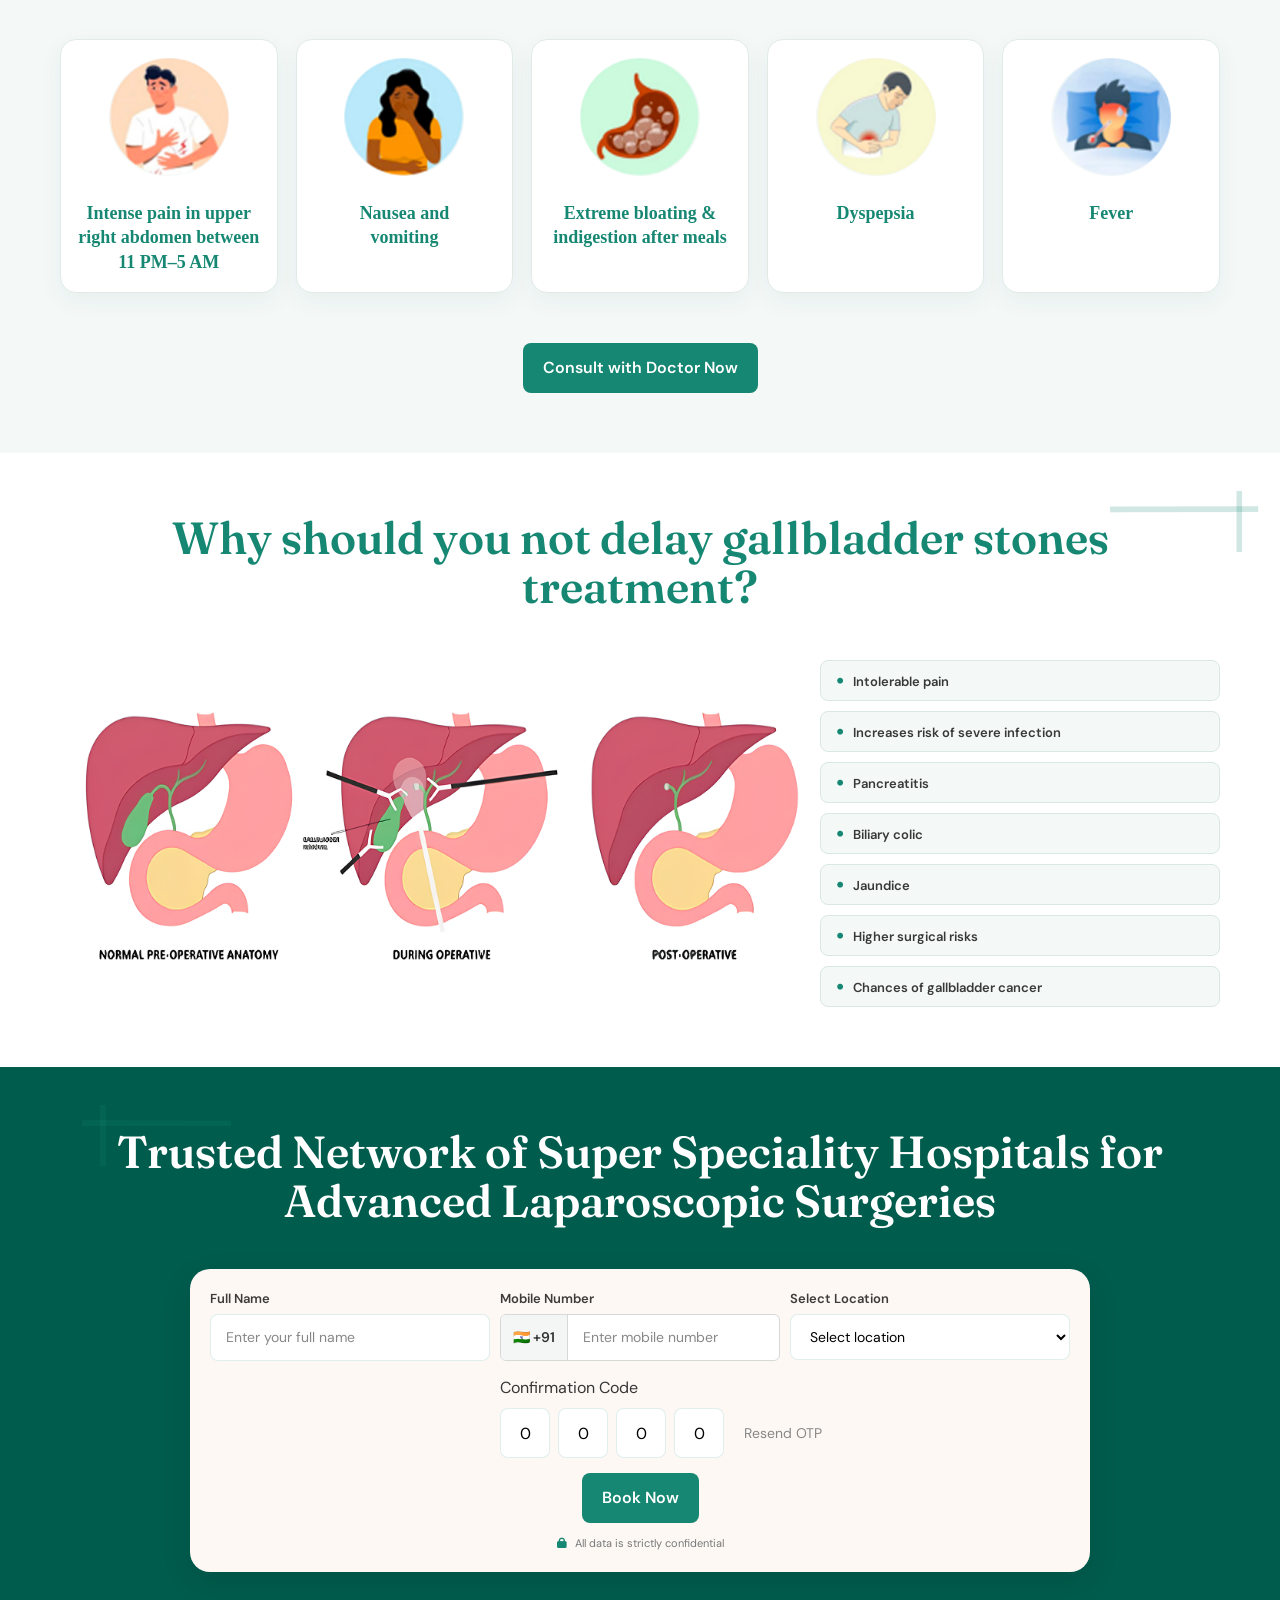
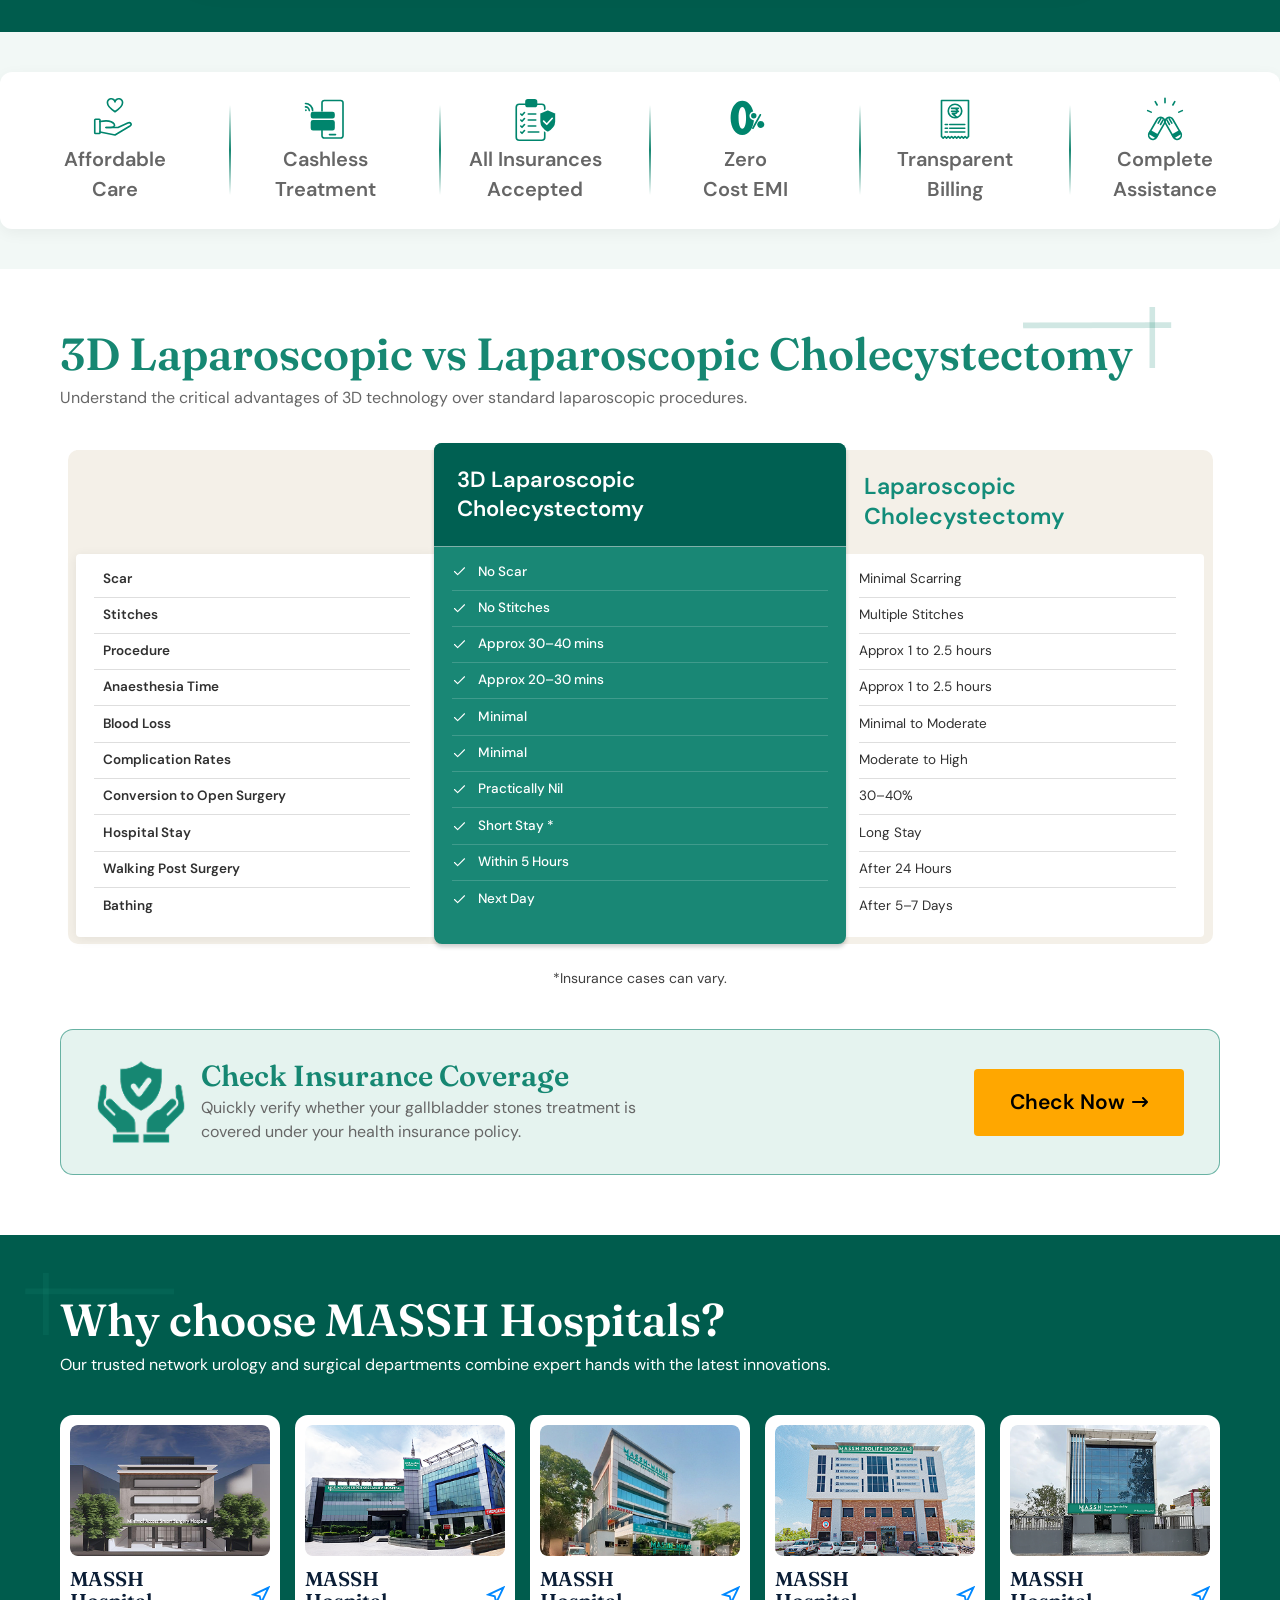
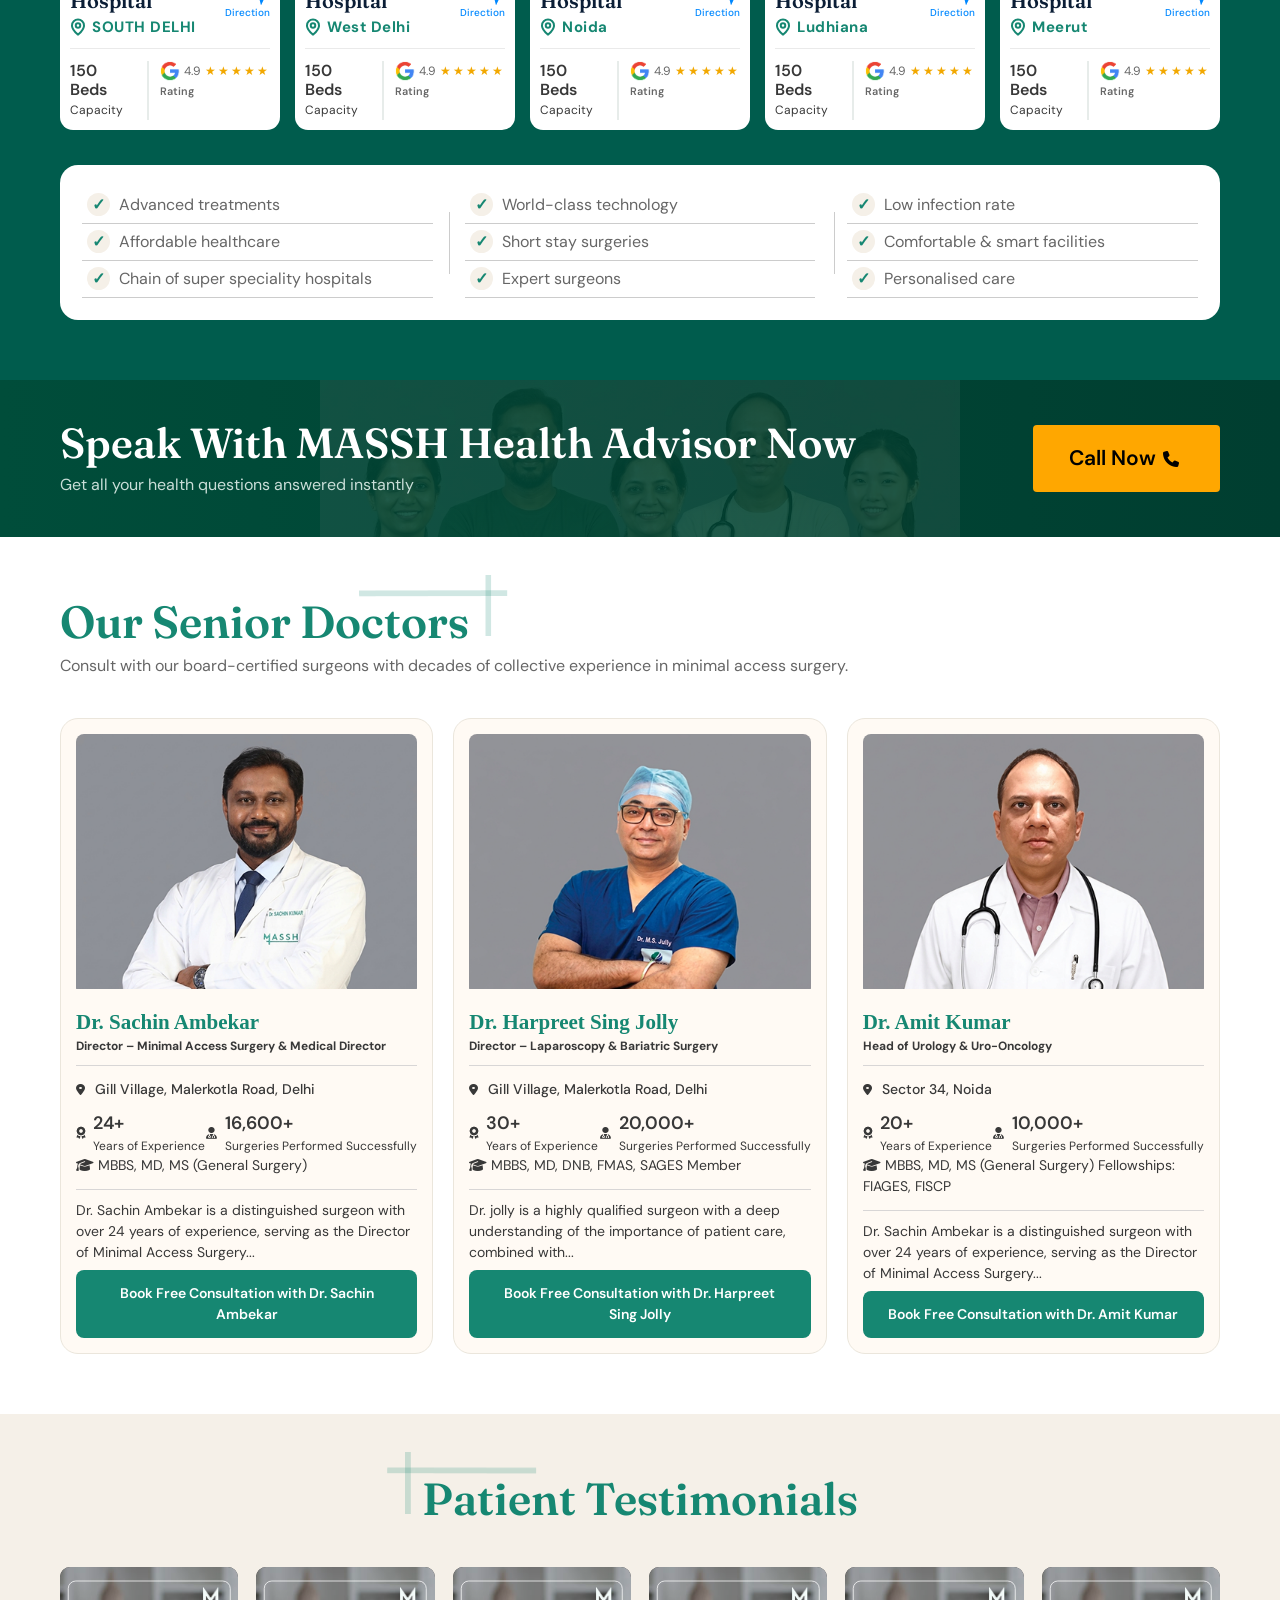
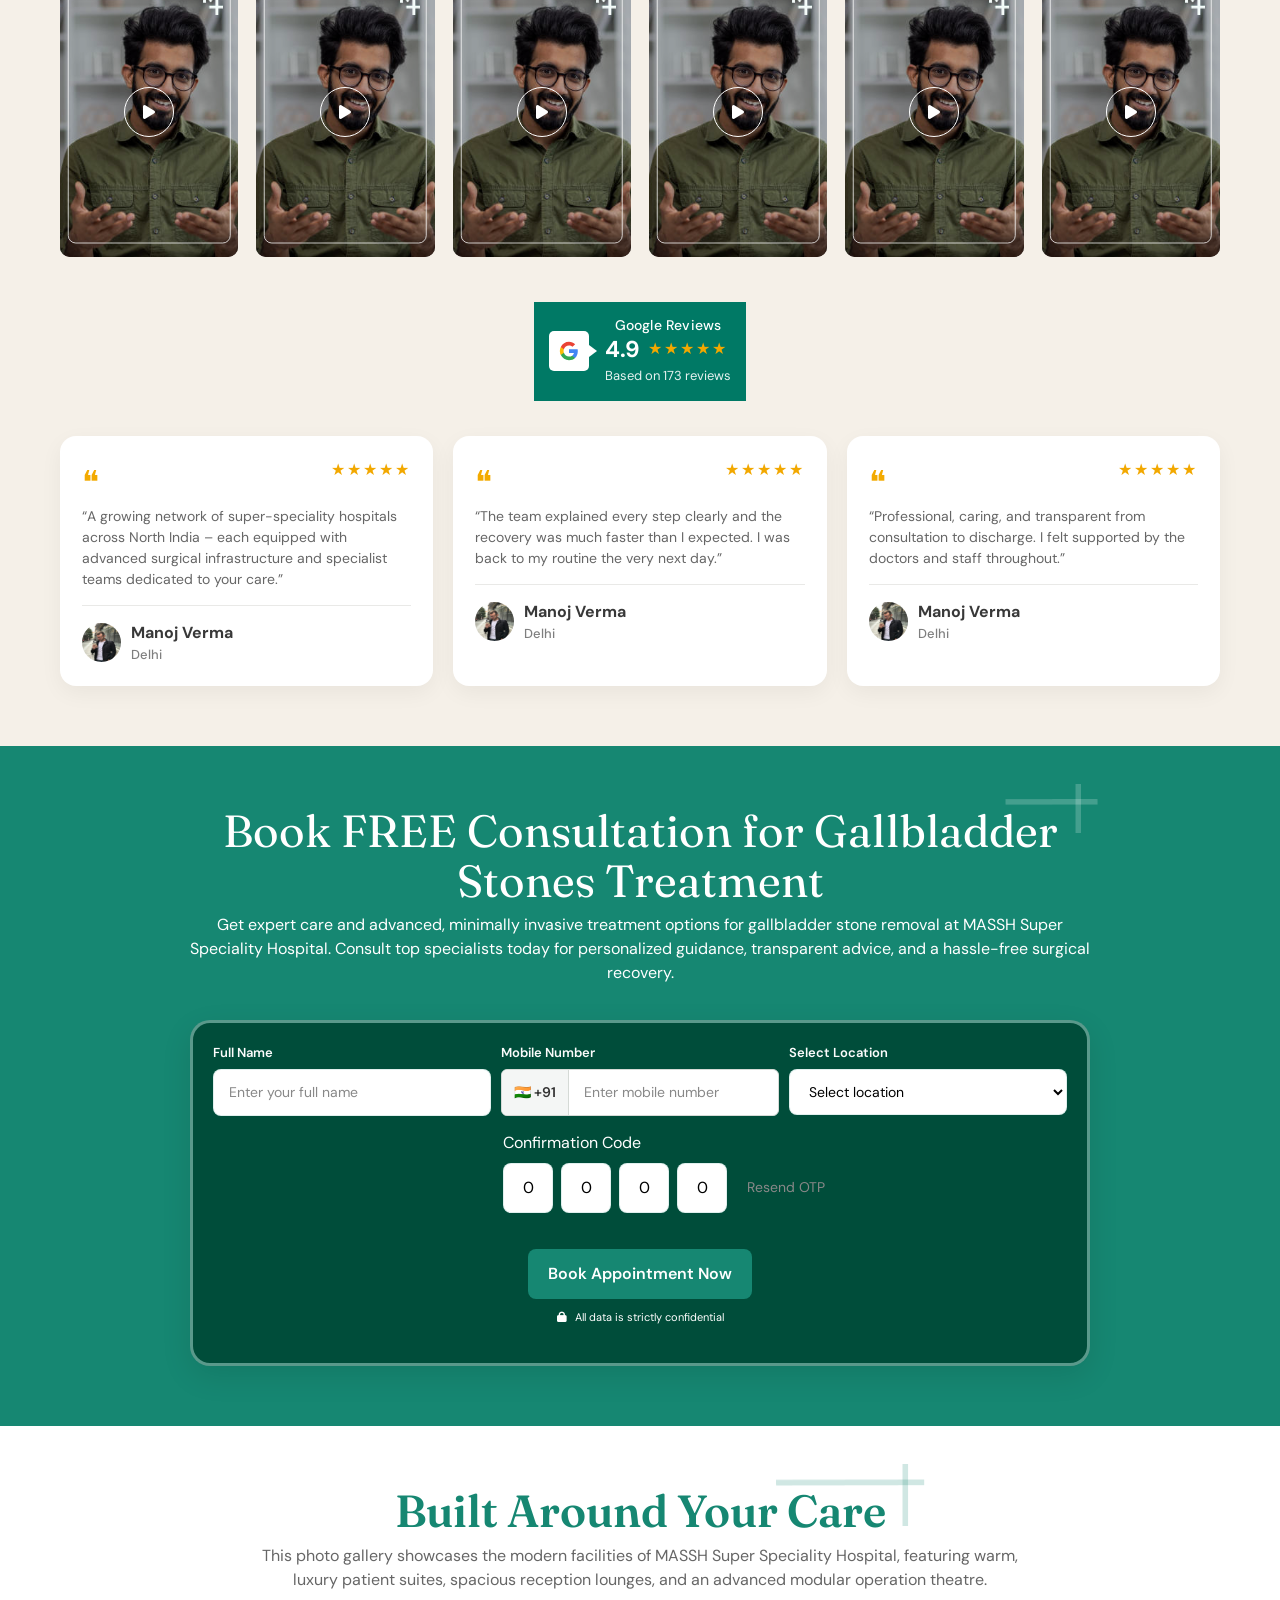
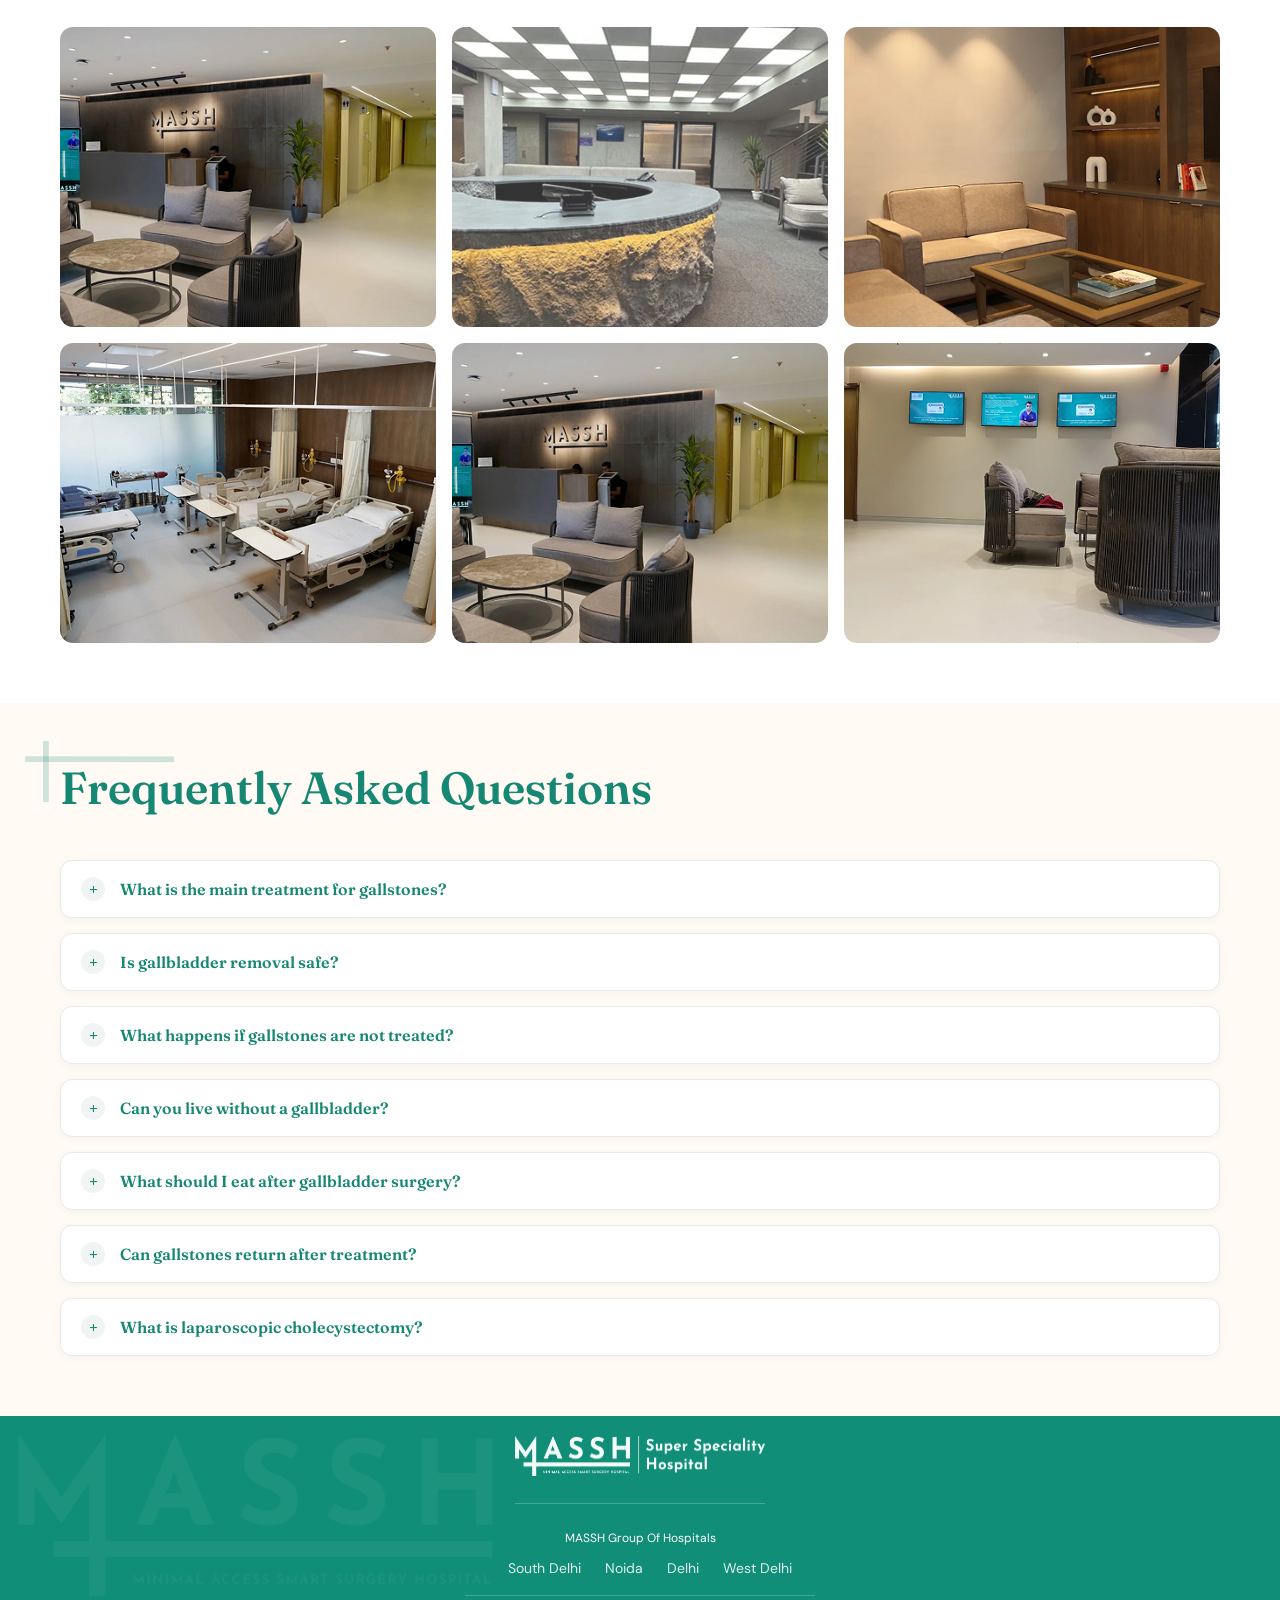
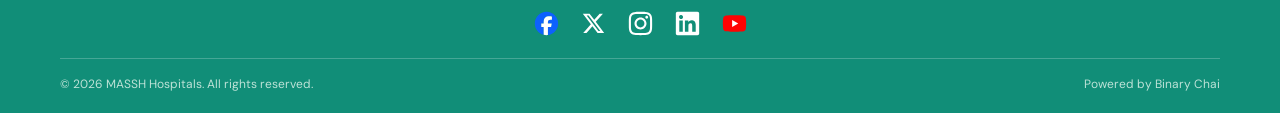
==== commit 2ffb638f: "abhi" ====
--- a/index.html
+++ b/index.html
@@ -13,14 +13,14 @@
   <link
     href="https://fonts.googleapis.com/css2?family=DM+Sans:ital,opsz,wght@0,9..40,100..1000;1,9..40,100..1000&family=Fraunces:ital,opsz,wght@0,9..144,100..900;1,9..144,100..900&display=swap"
     rel="stylesheet">
-  <link href="https://unpkg.com/aos@2.3.1/dist/aos.css" rel="stylesheet">
+ 
   <link rel="stylesheet" href="css/style.css">
   <!-- Owl Carousel CSS -->
   <link rel="stylesheet" href="https://cdnjs.cloudflare.com/ajax/libs/OwlCarousel2/2.3.4/assets/owl.carousel.min.css">
   <link rel="stylesheet"
     href="https://cdnjs.cloudflare.com/ajax/libs/OwlCarousel2/2.3.4/assets/owl.theme.default.min.css">
 </head>
-commmitttttttttttttttt
+
 <body id="book-free">
   <header class="header">
     <div class="container nav">
@@ -122,27 +122,27 @@
   </div>
 
   <main id="top" class="page-wrapper">
-    <section class="hero" >
+    <section class="hero">
       <div class="container hero-wrap">
-        <div data-aos="fade" data-aos-duration="400">
+        <div>
           <span class="badge"><img src="image/banner-2.png"> NABH Accredited
             Hospital</span>
           <h1>Advanced gallbladder<br>stones surgery</h1>
           <p class="sub">Laparoscopic cholecystectomy for faster recovery
             and minimal discomfort</p>
           <div class="locations">
-  <a href="#hospitals" class="location">SOUTH DELHI</a>
-  <a href="#hospitals" class="location">NOIDA</a>
-  <a href="#hospitals" class="location">Delhi</a>
-  <a href="#hospitals" class="location">WEST DELHI</a>
-  <a href="#hospitals" class="location">MEERUT</a>
-</div>
+            <a href="#hospitals" class="location">SOUTH DELHI</a>
+            <a href="#hospitals" class="location">NOIDA</a>
+            <a href="#hospitals" class="location">Delhi</a>
+            <a href="#hospitals" class="location">WEST DELHI</a>
+            <a href="#hospitals" class="location">MEERUT</a>
+          </div>
           <div class="rating"><img src="image/gg.png">
             <span class="stars">★★★★★</span> 4.7/5.0
           </div>
         </div>
 
-        <form class="form-card" data-aos="fade" data-aos-duration="400">
+        <form class="form-card">
           <h3>Book FREE Consultation</h3>
           <p>Consult with top laparoscopic specialists</p>
           <div class="form-grid">
@@ -172,7 +172,7 @@
       </div>
     </section>
 
-    <div class="features-container top-55" data-aos="fade" data-aos-duration="400">
+    <div class="features-container top-55">
       <div class="feature-item"><span class="icon"><img src="image/shorter.svg"></span>
         <p>Shorter<br>operating time</p>
       </div>
@@ -195,7 +195,7 @@
 
     <section class="section stones">
       <div class="container intro">
-        <div class="lines" data-aos="fade" data-aos-duration="400">
+        <div class="lines">
           <div class="heading-lines">
             <h2 class="heading">What are Gallbladder Stones?</h2>
             <img src="image/line1.png">
@@ -209,7 +209,7 @@
           <div class="callout"><img src="image/idea.png"> diagnosis and treatment can prevent
             complications and help you get back to your normal life sooner.</div>
         </div>
-        <div class="anatomy" data-aos="fade" data-aos-duration="400">
+        <div class="anatomy">
           <img src="image/manpat.png">
         </div>
       </div>
@@ -221,7 +221,7 @@
     </section>
 
     <section class="symptoms-section">
-      <div class="container center-head" data-aos="fade" data-aos-duration="400">
+      <div class="container center-head">
         <div class="heading-lines left">
           <h2 class="heading">Are you having any of these symptoms?</h2>
           <img src="image/line2.png">
@@ -266,7 +266,7 @@
       </div>
     </section>
 
-    <section class="intolerable" data-aos="fade" data-aos-duration="400">
+    <section class="intolerable">
       <div class="container">
         <div class="heading-lines">
           <h2 class="heading">Why should you not delay gallbladder stones treatment?</h2>
@@ -292,7 +292,7 @@
     </section>
 
     <section class="section dark-section" id="consult">
-      <div class="container center-head" data-aos="fade" data-aos-duration="400">
+      <div class="container center-head">
         <div class="heading-lines left">
           <h2 class="heading">Trusted Network of Super Speciality Hospitals for<br>Advanced Laparoscopic Surgeries</h2>
           <img src="image/line2.png">
@@ -341,7 +341,7 @@
     </section>
 
     <section class="bgg">
-      <div class="features-container" data-aos="fade" data-aos-duration="400">
+      <div class="features-container">
         <div class="feature-item">
           <div class="icon">
             <img src="./image/icon1.svg" alt="Affordable Care">
@@ -393,7 +393,7 @@
 
 
     <section class="section mint">
-      <div class="container" data-aos="fade" data-aos-duration="400">
+      <div class="container">
         <div class="heading-lines">
           <h2 class="heading">3D Laparoscopic vs Laparoscopic Cholecystectomy</h2>
           <img src="image/line1.png">
@@ -482,7 +482,7 @@
           <p class="sc-note">*Insurance cases can vary.</p>
         </div>
 
-        <div class="insurance" data-aos="fade" data-aos-duration="400">
+        <div class="insurance">
           <div class="flexx">
             <img src="image/insurance.png">
             <div>
@@ -499,7 +499,7 @@
 
 
     <section class="section hospital-section" id="hospitals">
-      <div class="container" data-aos="fade" data-aos-duration="400">
+      <div class="container">
         <div class="heading-lines left">
           <h2 class="heading">Why choose MASSH Hospitals?</h2>
           <img src="image/line2.png">
@@ -530,13 +530,13 @@
               </p>
 
               <div class="rating">
-  <div class="rating-box">
-    <img src="image/gg.png" alt="Google">
-    <span class="rating-number">4.9</span>
-    <span class="stars">★★★★★</span>
-  </div>
-  <small>Rating</small>
-</div>
+                <div class="rating-box">
+                  <img src="image/gg.png" alt="Google">
+                  <span class="rating-number">4.9</span>
+                  <span class="stars">★★★★★</span>
+                </div>
+                <small>Rating</small>
+              </div>
             </div>
           </article>
 
@@ -562,13 +562,13 @@
               </p>
 
               <div class="rating">
-  <div class="rating-box">
-    <img src="image/gg.png" alt="Google">
-    <span class="rating-number">4.9</span>
-    <span class="stars">★★★★★</span>
-  </div>
-  <small>Rating</small>
-</div>
+                <div class="rating-box">
+                  <img src="image/gg.png" alt="Google">
+                  <span class="rating-number">4.9</span>
+                  <span class="stars">★★★★★</span>
+                </div>
+                <small>Rating</small>
+              </div>
             </div>
           </article>
 
@@ -596,13 +596,13 @@
               </p>
 
               <div class="rating">
-  <div class="rating-box">
-    <img src="image/gg.png" alt="Google">
-    <span class="rating-number">4.9</span>
-    <span class="stars">★★★★★</span>
-  </div>
-  <small>Rating</small>
-</div>
+                <div class="rating-box">
+                  <img src="image/gg.png" alt="Google">
+                  <span class="rating-number">4.9</span>
+                  <span class="stars">★★★★★</span>
+                </div>
+                <small>Rating</small>
+              </div>
             </div>
           </article>
 
@@ -628,13 +628,13 @@
               </p>
 
               <div class="rating">
-  <div class="rating-box">
-    <img src="image/gg.png" alt="Google">
-    <span class="rating-number">4.9</span>
-    <span class="stars">★★★★★</span>
-  </div>
-  <small>Rating</small>
-</div>
+                <div class="rating-box">
+                  <img src="image/gg.png" alt="Google">
+                  <span class="rating-number">4.9</span>
+                  <span class="stars">★★★★★</span>
+                </div>
+                <small>Rating</small>
+              </div>
             </div>
           </article>
 
@@ -660,20 +660,20 @@
               </p>
 
               <div class="rating">
-  <div class="rating-box">
-    <img src="image/gg.png" alt="Google">
-    <span class="rating-number">4.9</span>
-    <span class="stars">★★★★★</span>
-  </div>
-  <small>Rating</small>
-</div>
+                <div class="rating-box">
+                  <img src="image/gg.png" alt="Google">
+                  <span class="rating-number">4.9</span>
+                  <span class="stars">★★★★★</span>
+                </div>
+                <small>Rating</small>
+              </div>
             </div>
           </article>
 
         </div>
 
 
-        <div class="mini-checks" data-aos="fade" data-aos-duration="400">
+        <div class="mini-checks">
           <ul>
             <li>Advanced treatments</li>
             <li>Affordable healthcare</li>
@@ -700,7 +700,7 @@
 
     <section class="advisor">
       <div class="container advisor-wrap">
-        <div data-aos="fade" data-aos-duration="400">
+        <div>
           <h2>Speak With MASSH Health Advisor Now</h2>
           <p>Get all your health questions answered instantly</p>
         </div><a class="btn-primary gold" href="tel:+917290975999">Call Now <i class="fa-solid fa-phone"></i>
@@ -846,7 +846,7 @@
     </section>
 
     <section class="section testimonials">
-      <div class="container" data-aos="fade" data-aos-duration="400"> 
+      <div class="container">
         <div class="center-head">
           <div class="heading-lines left">
             <h2 class="heading">Patient Testimonials</h2>
@@ -854,7 +854,7 @@
           </div>
         </div>
 
-        <div class="owl-carousel owl-theme video-row"> 
+        <div class="owl-carousel owl-theme video-row">
 
           <div class="videobox" data-video="dQw4w9WgXcQ">
             <span><i class="fa fa-play" aria-hidden="true"></i></span>
@@ -885,8 +885,8 @@
             <span><i class="fa fa-play" aria-hidden="true"></i></span>
             <img src="image/video-img.png" alt="Video 6">
           </div>
-          </div>
-    
+        </div>
+
         <!-- Video Modal Structure -->
         <div id="videoModal" class="video-modal">
           <div class="modal-content">
@@ -923,7 +923,7 @@
           </div>
         </div>
 
-        <div class="owl-carousel owl-theme review-grid" data-aos="fade" data-aos-duration="400">
+        <div class="owl-carousel owl-theme review-grid">
           <article class="review">
             <span class="quote">❝</span><span class="stars">★★★★★</span>
             <p>“A growing network of super-speciality hospitals across North India – each equipped with advanced
@@ -972,7 +972,7 @@
 
 
     <section class="section cta">
-      <div class="container" data-aos="fade" data-aos-duration="400">
+      <div class="container">
         <div class="heading-lines">
           <h2 class="heading">Book FREE Consultation for Gallbladder<br>Stones Treatment</h2>
           <img src="image/line3.png">
@@ -985,24 +985,24 @@
           hassle-free surgical</br> recovery.</p>
         <form class="inline-form">
           <div class="flexfilds">
-          <div class="field">
-            <label>Full Name</label><input placeholder="Enter your full name">
-          </div>
-          <div class="field">
-            <label>Mobile Number</label>
-            <div class="phone-input-wrapper">
-              <span class="country-prefix">
-                🇮🇳 +91
-              </span>
-              <input type="tel" placeholder="Enter mobile number" maxlength="10" required>
-            </div>
-          </div>
-          <div class="field"><label>Select Location</label>
-            <select>
-              <option>Select location</option>
-            </select>
-          </div>
-        </div>
+            <div class="field">
+              <label>Full Name</label><input placeholder="Enter your full name">
+            </div>
+            <div class="field">
+              <label>Mobile Number</label>
+              <div class="phone-input-wrapper">
+                <span class="country-prefix">
+                  🇮🇳 +91
+                </span>
+                <input type="tel" placeholder="Enter mobile number" maxlength="10" required>
+              </div>
+            </div>
+            <div class="field"><label>Select Location</label>
+              <select>
+                <option>Select location</option>
+              </select>
+            </div>
+          </div>
           <div class="otp-section">
             <p class="colord">Confirmation Code</p>
             <div class="otp-wrapper">
@@ -1018,17 +1018,17 @@
           <div class="canter">
             <button class="btn-primary" type="button">Book Appointment Now</button>
             <p class="privacydataall"><i class="fa-solid fa-lock"></i> All data is strictly confidential</p>
-          </div> 
-
-          
+          </div>
+
+
         </form>
 
-          
+
       </div>
     </section>
 
     <section class="section">
-      <div class="container center-head" data-aos="fade" data-aos-duration="400">
+      <div class="container center-head">
         <div class="heading-lines">
           <h2 class="heading">Built Around Your Care</h2>
           <img src="image/line1.png">
@@ -1050,7 +1050,7 @@
 
 
     <section class="section faq">
-      <div class="container" data-aos="fade" data-aos-duration="400">
+      <div class="container">
         <div class="left">
           <div class="heading-lines left">
             <h2 class="heading">Frequently Asked Questions</h2>
@@ -1176,13 +1176,12 @@
       </a>
     </div>
   </div>
-<!-- Back to Top Arrow Button -->
-<a href="#top" class="back-to-top">
-  <i class="fa-solid fa-arrow-up"></i>  
-</a>
-
-  <script src="https://code.jquery.com/jquery-3.7.1.min.js"></script>
-  <script src="https://unpkg.com/aos@2.3.1/dist/aos.js"></script>
+  <!-- Back to Top Arrow Button -->
+  <a href="#top" class="back-to-top">
+    <i class="fa-solid fa-arrow-up"></i>
+  </a>
+
+  <script src="https://code.jquery.com/jquery-3.7.1.min.js"></script> 
   <script src="https://unpkg.com/@studio-freight/lenis@1.0.42/dist/lenis.min.js"></script>
   <script src="js/custom.js"></script>
   <script src="https://cdnjs.cloudflare.com/ajax/libs/jquery/3.6.0/jquery.min.js"></script>
@@ -1190,14 +1189,8 @@
   <script src="https://cdnjs.cloudflare.com/ajax/libs/OwlCarousel2/2.3.4/owl.carousel.min.js"></script>
 
 
-  <script>
-    AOS.init({
-      duration: 400,
-      once: false,
-      mirror: true
-    });
-  </script>
-
-</body> 
+ 
+
+</body>
 
 </html>
